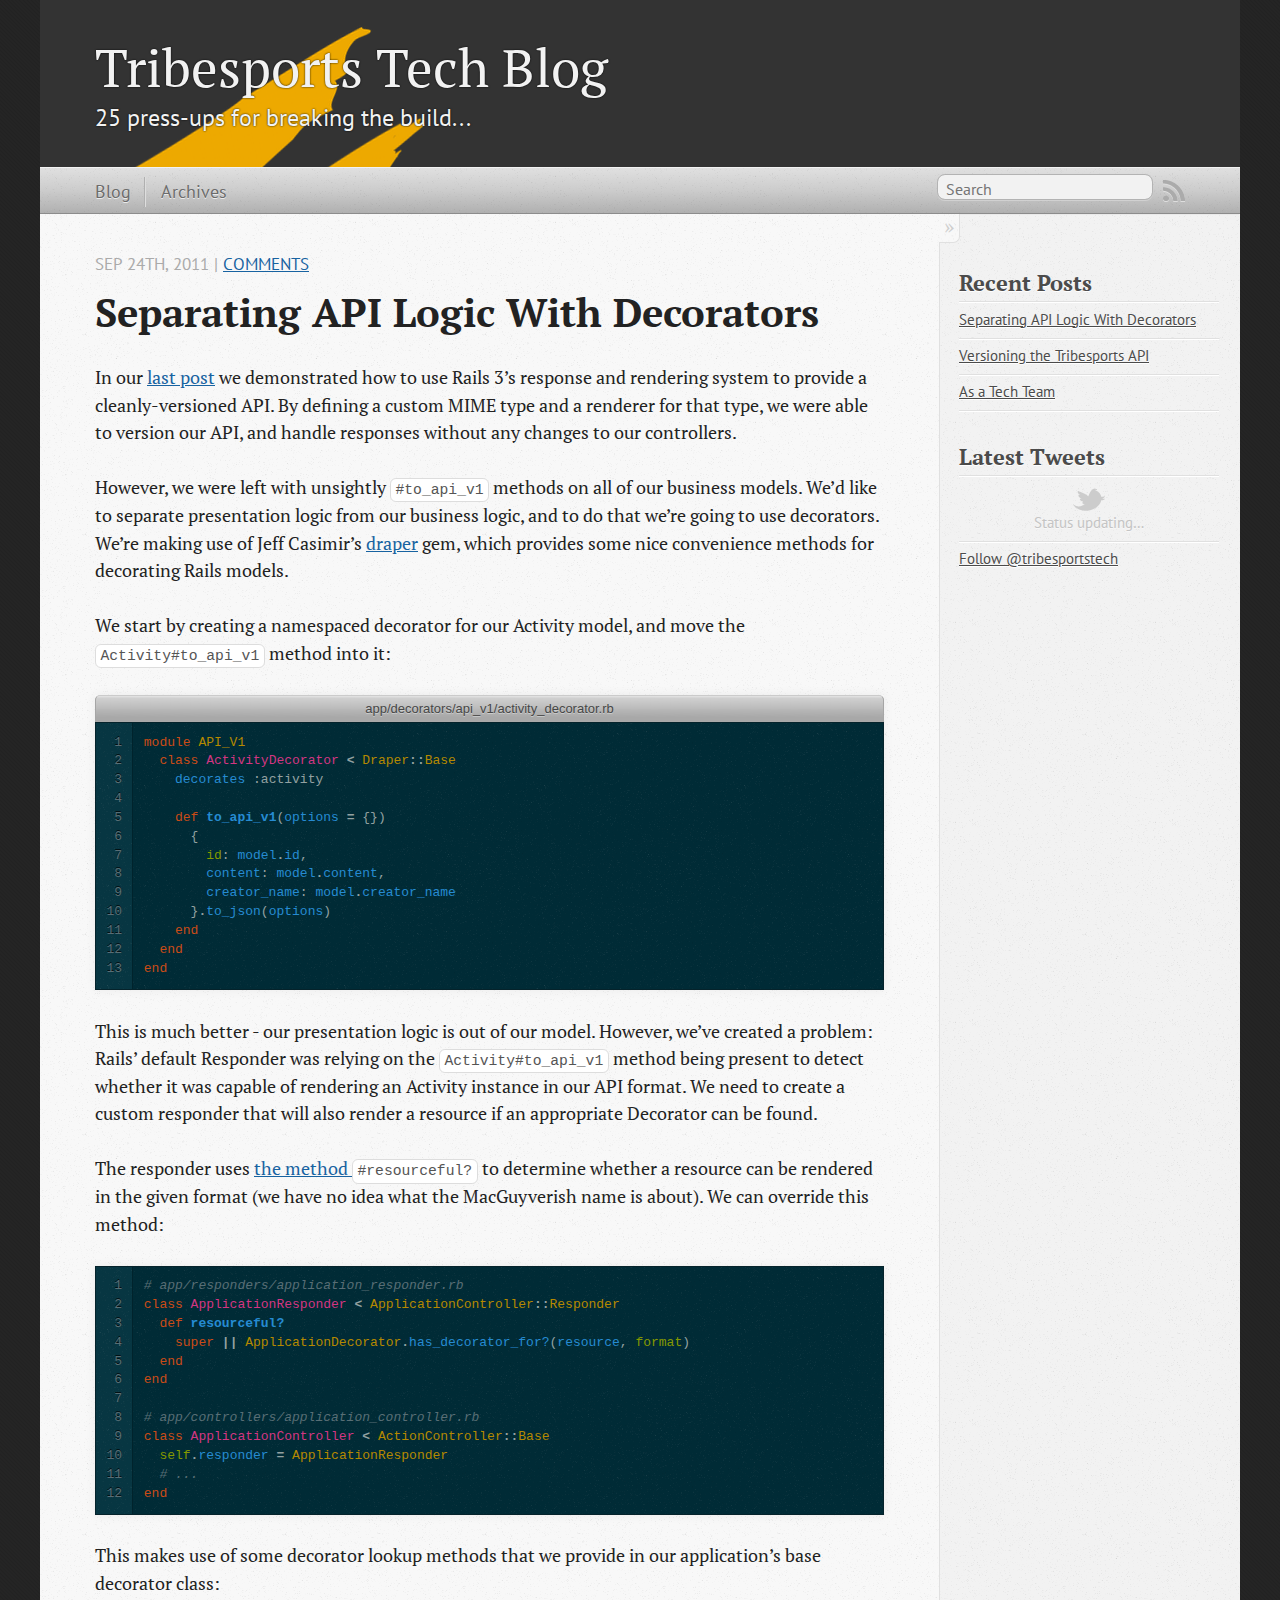
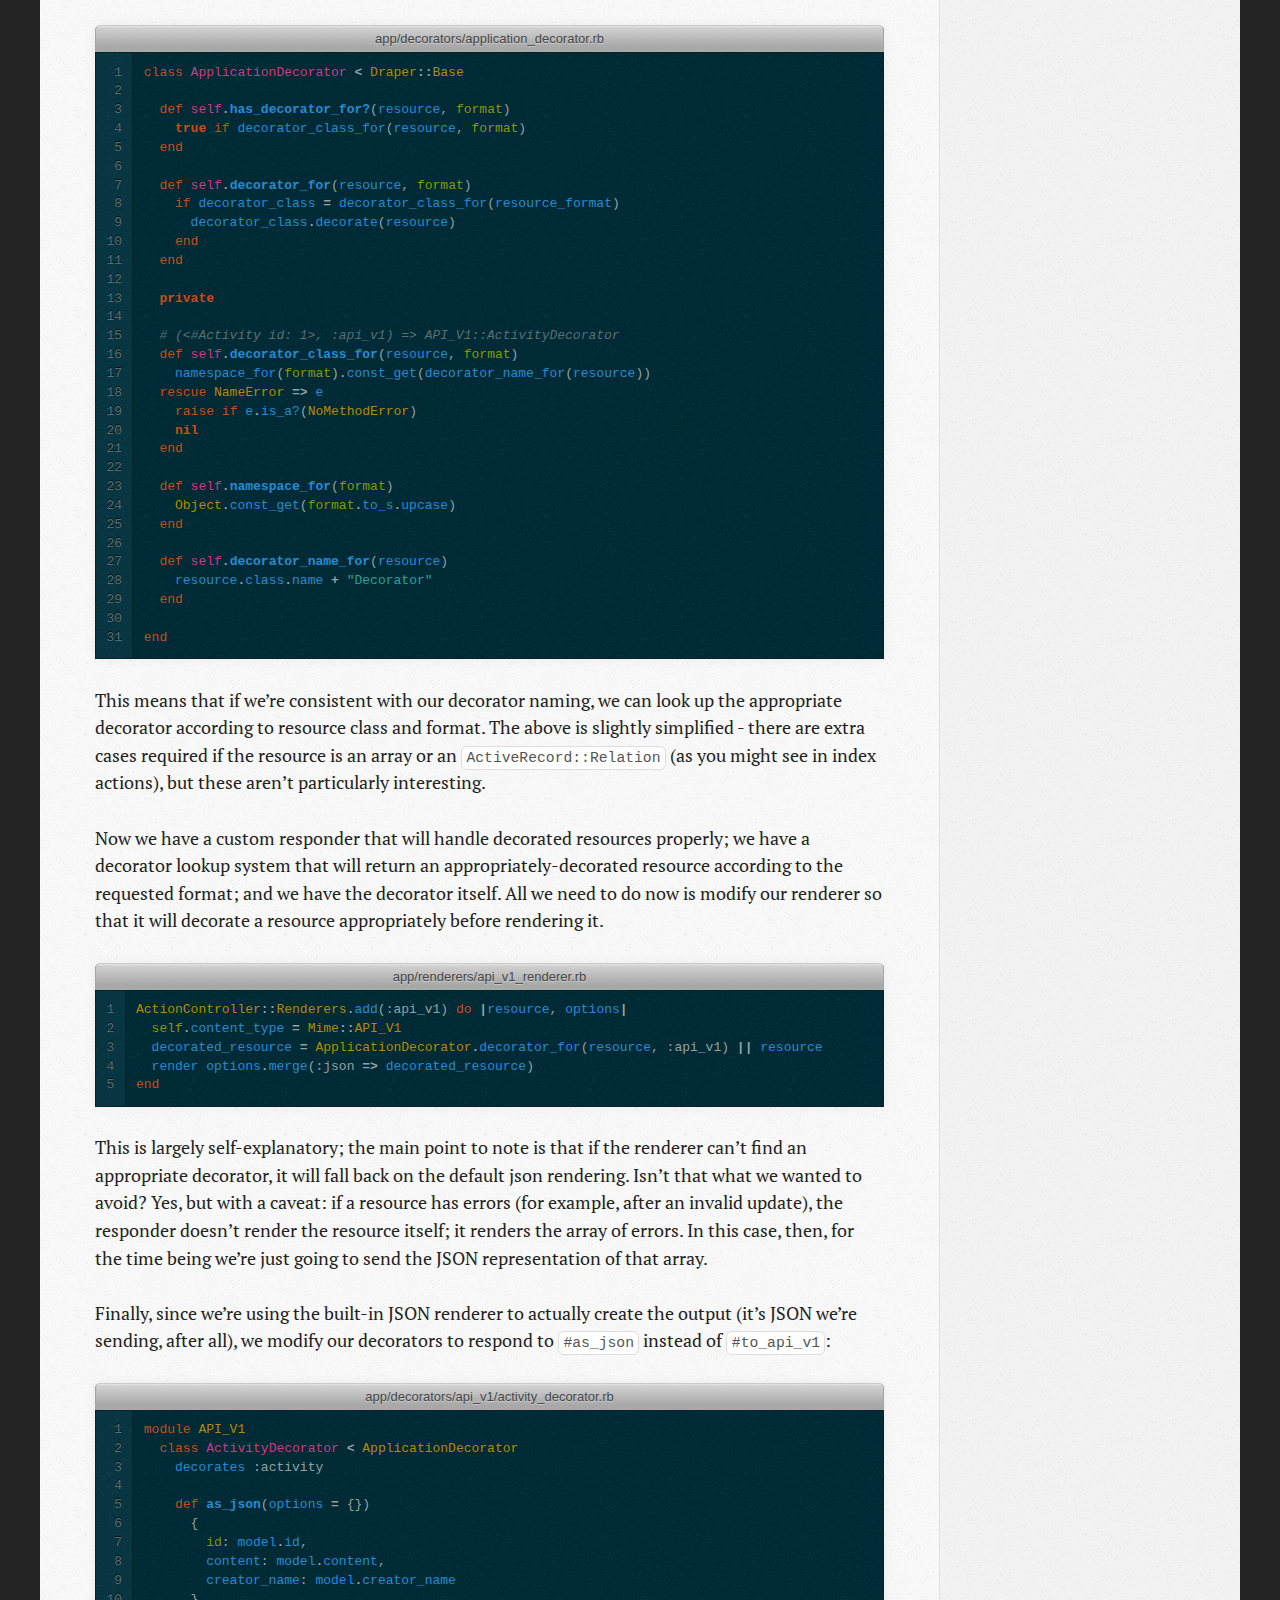
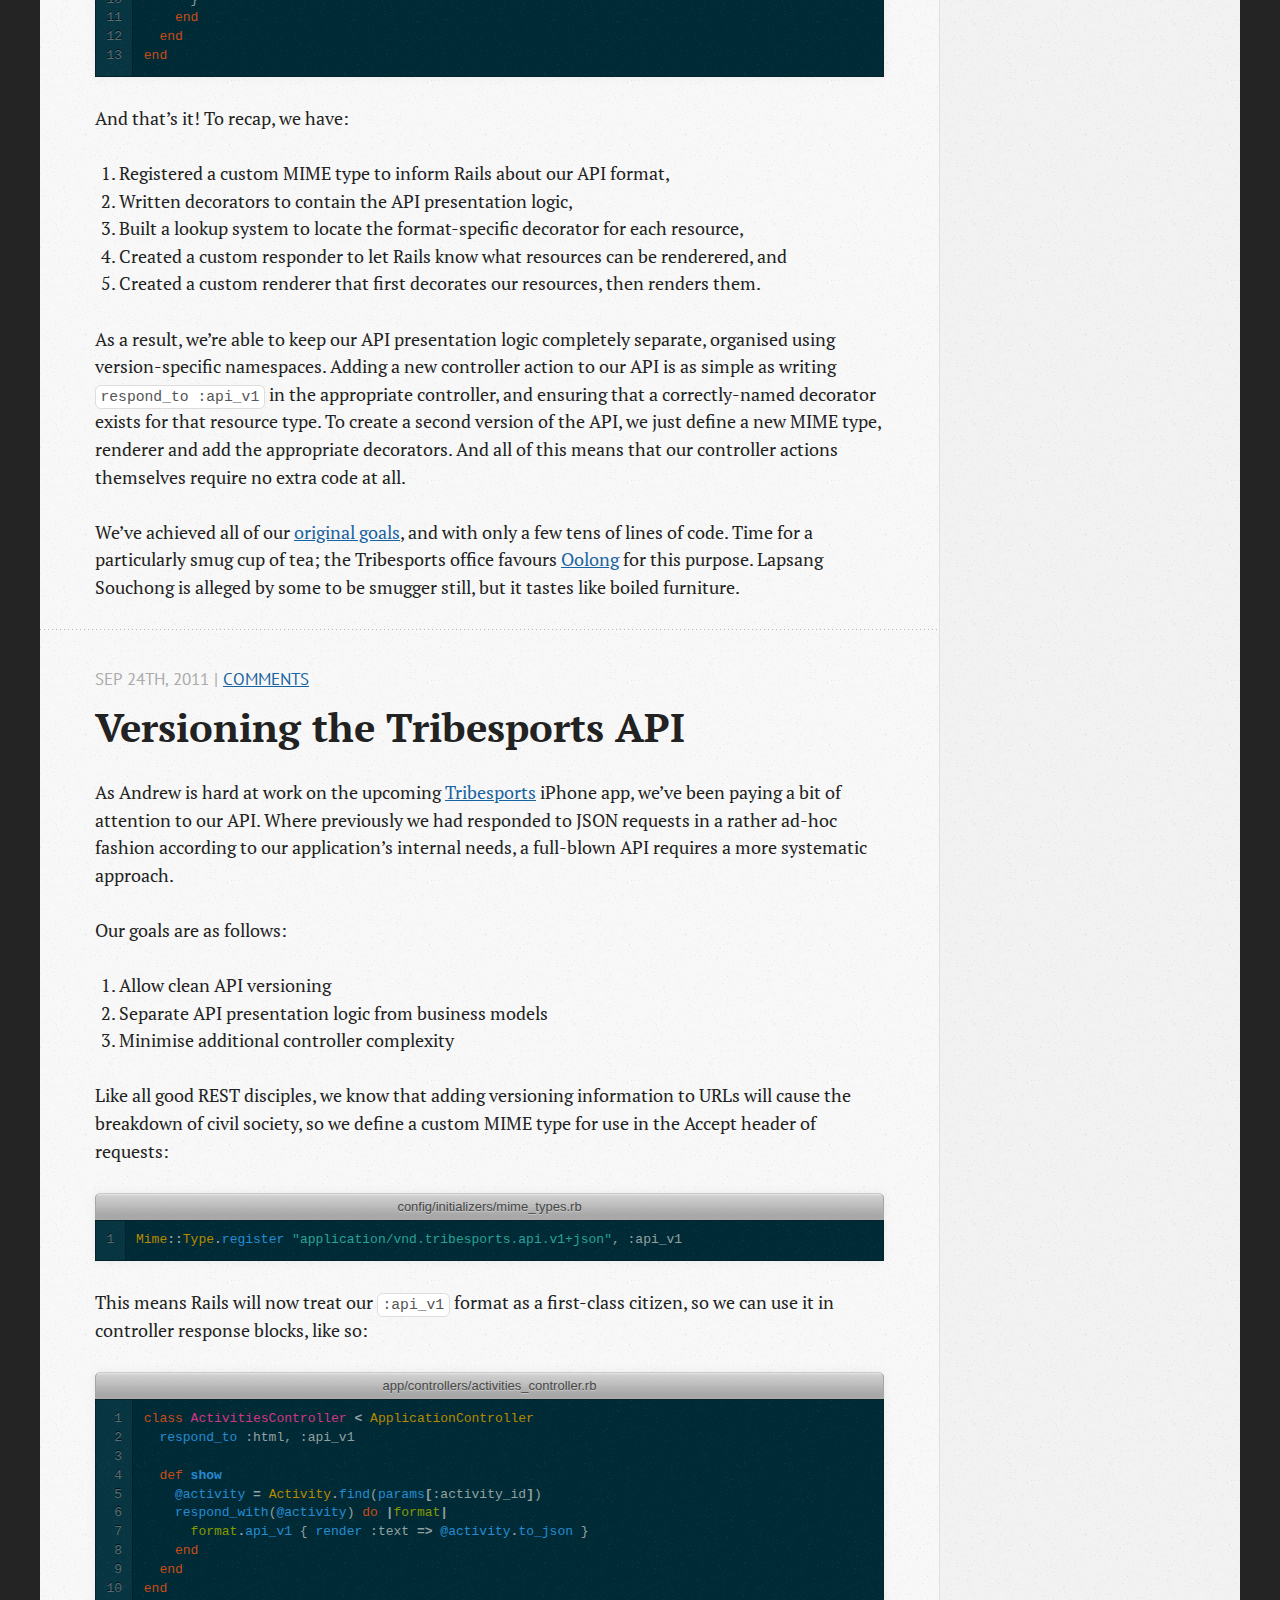
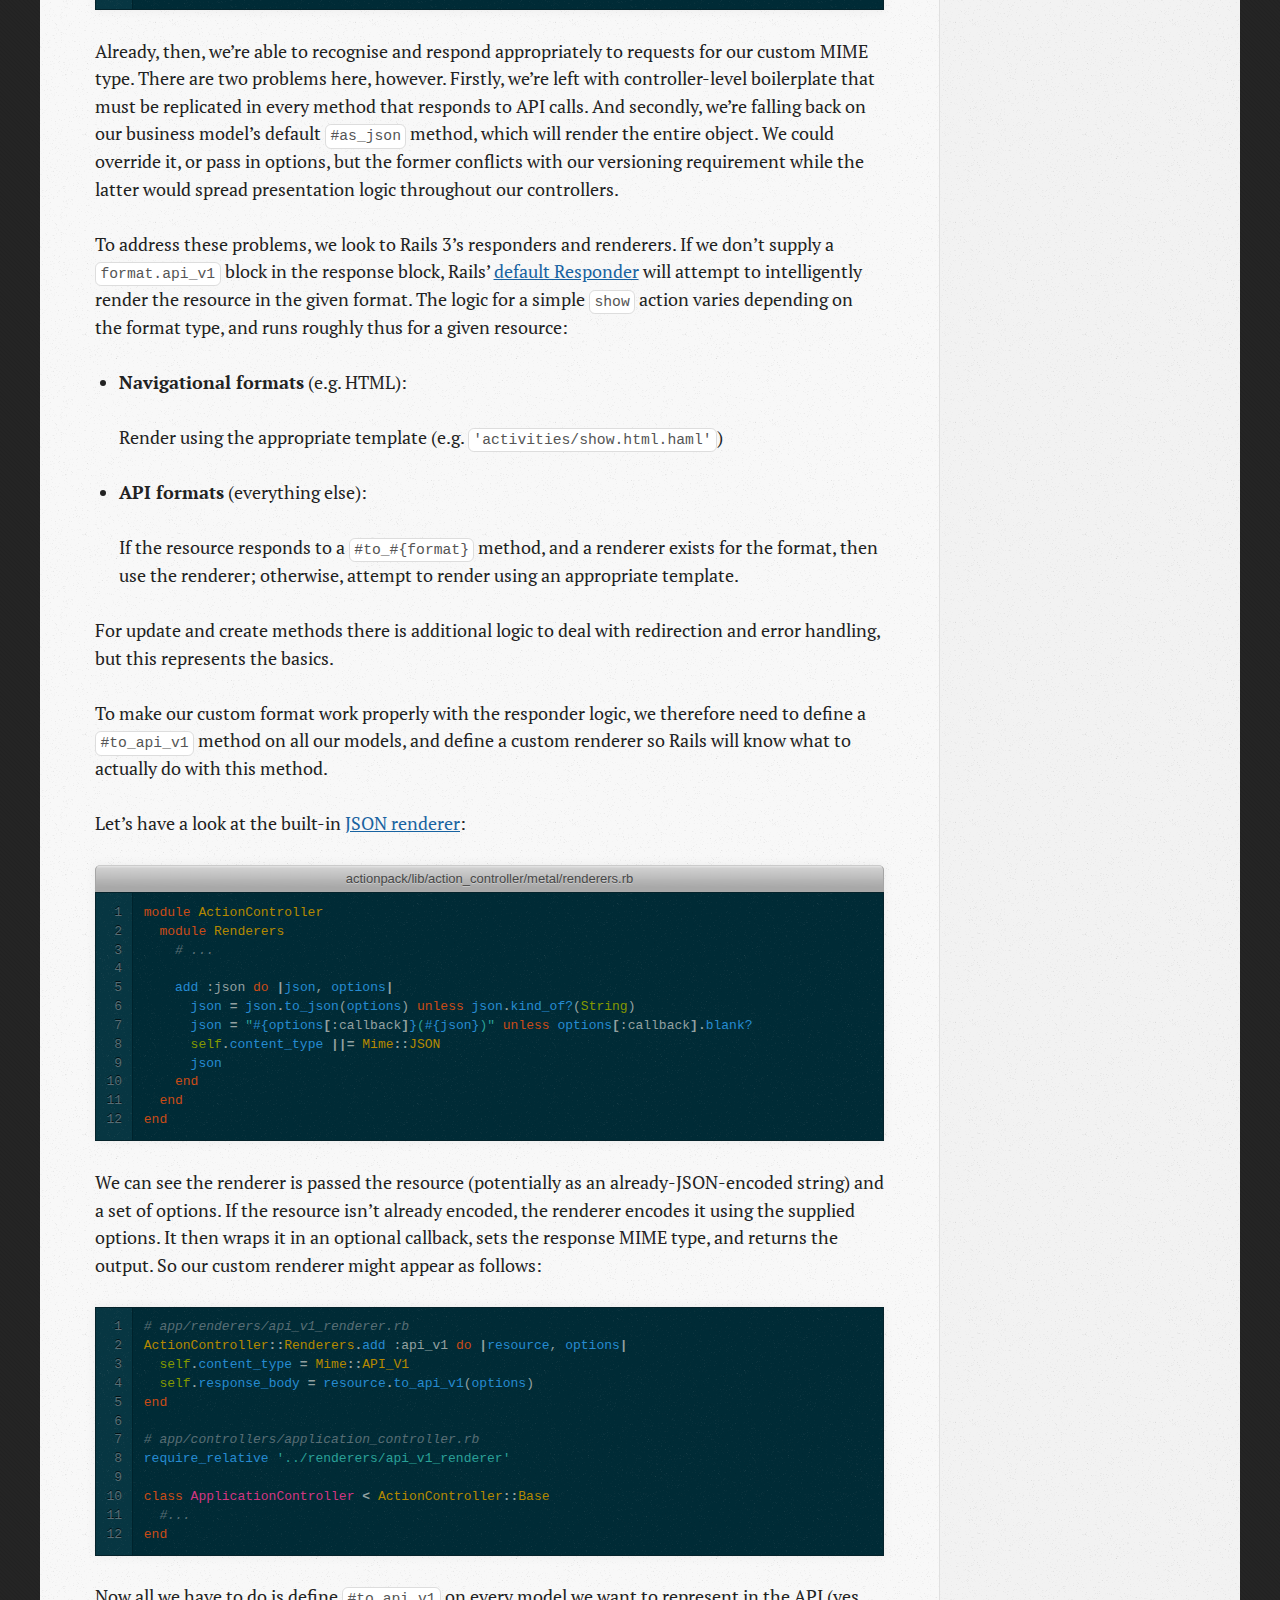
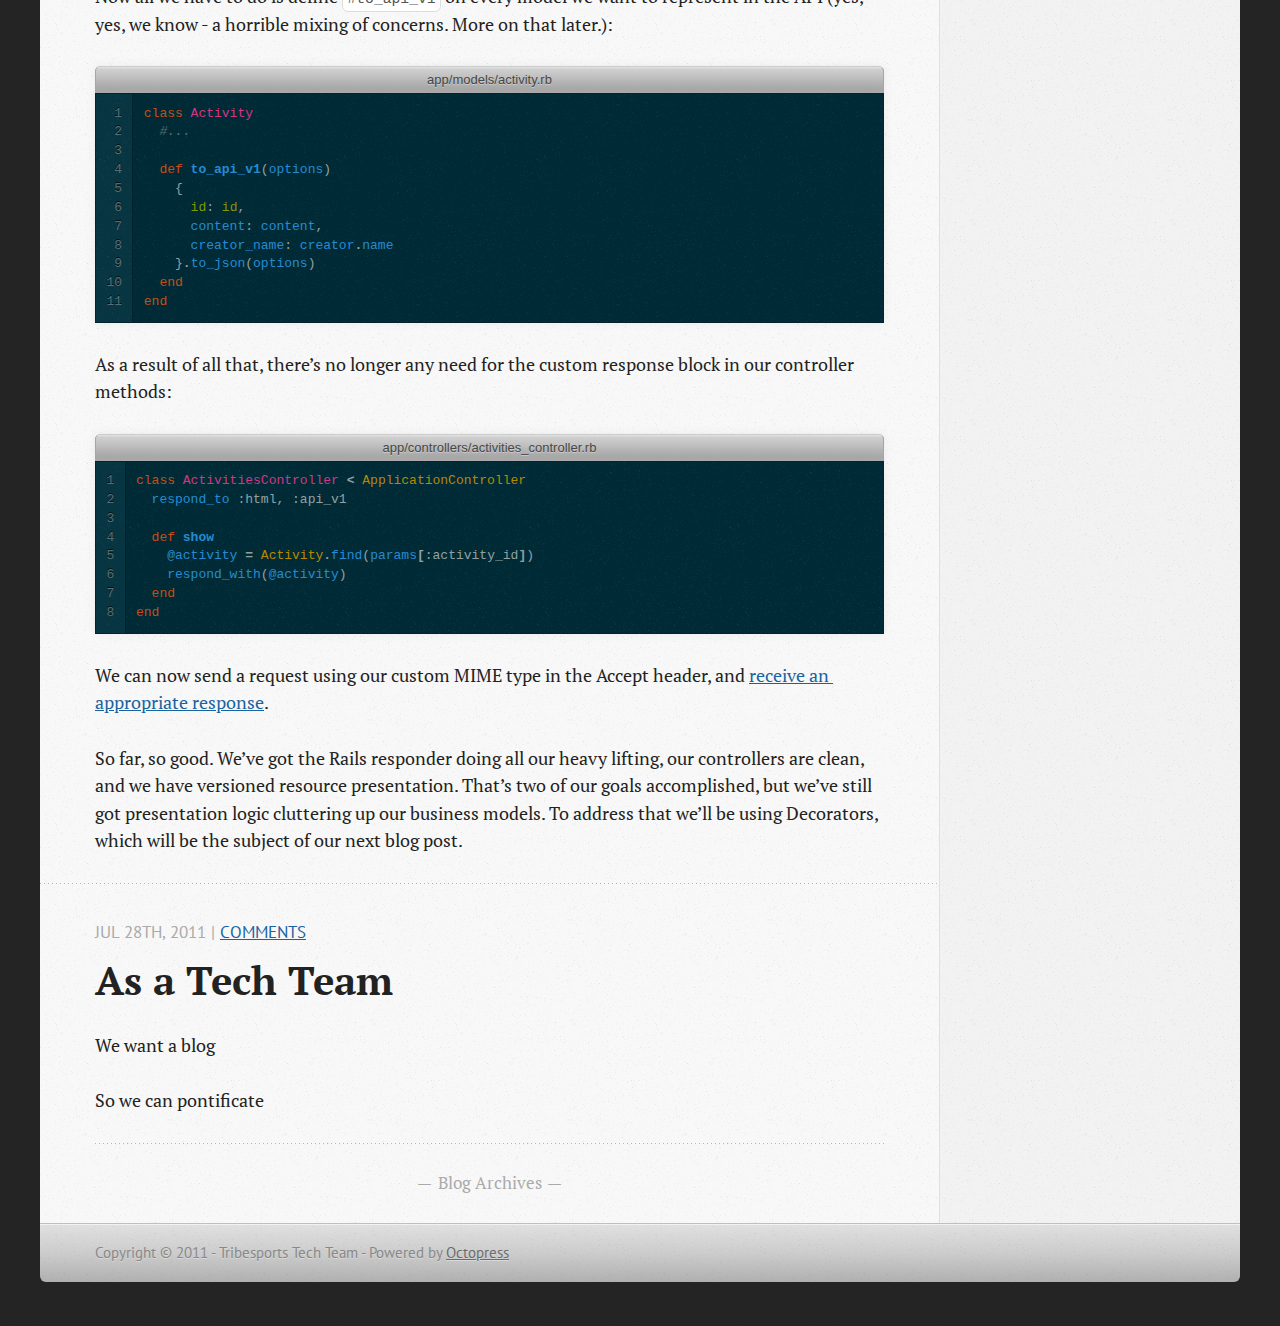
==== index.html @ 3e375a5e "Site updated at 2011-10-07 11:48:53 UTC" ====
<!DOCTYPE html>
<!--[if IEMobile 7 ]><html class="no-js iem7"><![endif]-->
<!--[if lt IE 9]><html class="no-js lte-ie8"><![endif]-->
<!--[if (gt IE 8)|(gt IEMobile 7)|!(IEMobile)|!(IE)]><!--><html class="no-js" lang="en"><!--<![endif]-->
<head>
  <meta charset="utf-8">
  <title>Tribesports Tech Blog</title>
  <meta name="author" content="Tribesports Tech Team">

  
  <meta name="description" content="In our last post we demonstrated how to use Rails 3&#8217;s response and rendering system to provide a cleanly-versioned API. By defining a custom ...">
  

  <!-- http://t.co/dKP3o1e -->
  <meta name="HandheldFriendly" content="True">
  <meta name="MobileOptimized" content="320">
  <meta name="viewport" content="width=device-width, initial-scale=1">

  
  <link rel="canonical" href="http://techblog.tribesports.com/">
  <link href="/favicon.png" rel="icon">
  <link href="/stylesheets/screen.css" media="screen, projection" rel="stylesheet" type="text/css">
  <script src="/javascripts/modernizr-2.0.js"></script>
  <script src="/javascripts/ender.js"></script>
  <script src="/javascripts/octopress.js" type="text/javascript"></script>
  <link href="/atom.xml" rel="alternate" title="Tribesports Tech Blog" type="application/atom+xml">
  <!--Fonts from Google"s Web font directory at http://google.com/webfonts -->
<link href="http://fonts.googleapis.com/css?family=PT+Serif:regular,italic,bold,bolditalic" rel="stylesheet" type="text/css">
<link href="http://fonts.googleapis.com/css?family=PT+Sans:regular,italic,bold,bolditalic" rel="stylesheet" type="text/css">

</head>

<body   >
  <header role="banner"><hgroup>
  <h1><a href="/">Tribesports Tech Blog</a></h1>
  
    <h2>25 press-ups for breaking the build...</h2>
  
</hgroup>

</header>
  <nav role="navigation"><ul class="subscription" data-subscription="rss">
  <li><a href="/atom.xml" rel="subscribe-rss" title="subscribe via RSS">RSS</a></li>
  
</ul>
<form action="http://google.com/search" method="get">
  <fieldset role="search">
    <input type="hidden" name="q" value="site:techblog.tribesports.com" />
    <input class="search" type="text" name="q" results="0" placeholder="Search"/>
  </fieldset>
</form>
<ul class="main-navigation">
  <li><a href="/">Blog</a></li>
  <li><a href="/blog/archives">Archives</a></li>
</ul>

</nav>
  <div id="main">
    <div id="content">
      <div class="blog-index">
  
  
  
    <article>
      
  <header>
    
      <h1 class="entry-title"><a href="/blog/2011/09/24/separating-api-logic-with-decorators">Separating API Logic With Decorators</a></h1>
    
    
      <p class="meta">
        





  



<time datetime="2011-09-24T13:49:00+01:00" pubdate  data-updated="true" >Sep 24<span>th</span>, 2011</time>
        
         | <a href="/blog/2011/09/24/separating-api-logic-with-decorators/#disqus_thread">Comments</a>
        
      </p>
    
  </header>


  <div class="entry-content"><p>In our <a href="/blog/2011/09/24/versioning-the-tribesports-api">last post</a> we demonstrated how to use Rails 3&#8217;s response and rendering system to provide a cleanly-versioned API. By defining a custom MIME type and a renderer for that type, we were able to version our API, and handle responses without any changes to our controllers.</p>

<p>However, we were left with unsightly <code>#to_api_v1</code> methods on all of our business models. We&#8217;d like to separate presentation logic from our business logic, and to do that we&#8217;re going to use decorators. We&#8217;re making use of Jeff Casimir&#8217;s <a href="https://github.com/jcasimir/draper">draper</a> gem, which provides some nice convenience methods for decorating Rails models.</p>

<p>We start by creating a namespaced decorator for our Activity model, and move the <code>Activity#to_api_v1</code> method into it:</p>

<figure class='code'><figcaption><span>app/decorators/api_v1/activity_decorator.rb </span></figcaption>
 <div class="highlight"><table><tr><td class="gutter"><pre class="line-numbers"><span class='line-number'>1</span>
<span class='line-number'>2</span>
<span class='line-number'>3</span>
<span class='line-number'>4</span>
<span class='line-number'>5</span>
<span class='line-number'>6</span>
<span class='line-number'>7</span>
<span class='line-number'>8</span>
<span class='line-number'>9</span>
<span class='line-number'>10</span>
<span class='line-number'>11</span>
<span class='line-number'>12</span>
<span class='line-number'>13</span>
</pre></td><td class='code'><pre><code class='rb'><span class='line'><span class="k">module</span> <span class="nn">API_V1</span>
</span><span class='line'>  <span class="k">class</span> <span class="nc">ActivityDecorator</span> <span class="o">&lt;</span> <span class="no">Draper</span><span class="o">::</span><span class="no">Base</span>
</span><span class='line'>    <span class="n">decorates</span> <span class="ss">:activity</span>
</span><span class='line'>
</span><span class='line'>    <span class="k">def</span> <span class="nf">to_api_v1</span><span class="p">(</span><span class="n">options</span> <span class="o">=</span> <span class="p">{})</span>
</span><span class='line'>      <span class="p">{</span>
</span><span class='line'>        <span class="nb">id</span><span class="p">:</span> <span class="n">model</span><span class="o">.</span><span class="n">id</span><span class="p">,</span>
</span><span class='line'>        <span class="n">content</span><span class="p">:</span> <span class="n">model</span><span class="o">.</span><span class="n">content</span><span class="p">,</span>
</span><span class='line'>        <span class="n">creator_name</span><span class="p">:</span> <span class="n">model</span><span class="o">.</span><span class="n">creator_name</span>
</span><span class='line'>      <span class="p">}</span><span class="o">.</span><span class="n">to_json</span><span class="p">(</span><span class="n">options</span><span class="p">)</span>
</span><span class='line'>    <span class="k">end</span>
</span><span class='line'>  <span class="k">end</span>
</span><span class='line'><span class="k">end</span>
</span></code></pre></td></tr></table></div></figure>


<p>This is much better - our presentation logic is out of our model. However, we&#8217;ve created a problem: Rails&#8217; default Responder was relying on the <code>Activity#to_api_v1</code> method being present to detect whether it was capable of rendering an Activity instance in our API format. We need to create a custom responder that will also render a resource if an appropriate Decorator can be found.</p>

<p>The responder uses <a href="https://github.com/rails/rails/blob/v3.0.10/actionpack/lib/action_controller/metal/responder.rb#L173">the method <code>#resourceful?</code></a> to determine whether a resource can be rendered in the given format (we have no idea what the MacGuyverish name is about). We can override this method:</p>

<figure class='code'> <div class="highlight"><table><tr><td class="gutter"><pre class="line-numbers"><span class='line-number'>1</span>
<span class='line-number'>2</span>
<span class='line-number'>3</span>
<span class='line-number'>4</span>
<span class='line-number'>5</span>
<span class='line-number'>6</span>
<span class='line-number'>7</span>
<span class='line-number'>8</span>
<span class='line-number'>9</span>
<span class='line-number'>10</span>
<span class='line-number'>11</span>
<span class='line-number'>12</span>
</pre></td><td class='code'><pre><code class='ruby'><span class='line'><span class="c1"># app/responders/application_responder.rb</span>
</span><span class='line'><span class="k">class</span> <span class="nc">ApplicationResponder</span> <span class="o">&lt;</span> <span class="no">ApplicationController</span><span class="o">::</span><span class="no">Responder</span>
</span><span class='line'>  <span class="k">def</span> <span class="nf">resourceful?</span>
</span><span class='line'>    <span class="k">super</span> <span class="o">||</span> <span class="no">ApplicationDecorator</span><span class="o">.</span><span class="n">has_decorator_for?</span><span class="p">(</span><span class="n">resource</span><span class="p">,</span> <span class="nb">format</span><span class="p">)</span>
</span><span class='line'>  <span class="k">end</span>
</span><span class='line'><span class="k">end</span>
</span><span class='line'>
</span><span class='line'><span class="c1"># app/controllers/application_controller.rb</span>
</span><span class='line'><span class="k">class</span> <span class="nc">ApplicationController</span> <span class="o">&lt;</span> <span class="no">ActionController</span><span class="o">::</span><span class="no">Base</span>
</span><span class='line'>  <span class="nb">self</span><span class="o">.</span><span class="n">responder</span> <span class="o">=</span> <span class="no">ApplicationResponder</span>
</span><span class='line'>  <span class="c1"># ...</span>
</span><span class='line'><span class="k">end</span>
</span></code></pre></td></tr></table></div></figure>


<p>This makes use of some decorator lookup methods that we provide in our application&#8217;s base decorator class:</p>

<figure class='code'><figcaption><span>app/decorators/application_decorator.rb </span></figcaption>
 <div class="highlight"><table><tr><td class="gutter"><pre class="line-numbers"><span class='line-number'>1</span>
<span class='line-number'>2</span>
<span class='line-number'>3</span>
<span class='line-number'>4</span>
<span class='line-number'>5</span>
<span class='line-number'>6</span>
<span class='line-number'>7</span>
<span class='line-number'>8</span>
<span class='line-number'>9</span>
<span class='line-number'>10</span>
<span class='line-number'>11</span>
<span class='line-number'>12</span>
<span class='line-number'>13</span>
<span class='line-number'>14</span>
<span class='line-number'>15</span>
<span class='line-number'>16</span>
<span class='line-number'>17</span>
<span class='line-number'>18</span>
<span class='line-number'>19</span>
<span class='line-number'>20</span>
<span class='line-number'>21</span>
<span class='line-number'>22</span>
<span class='line-number'>23</span>
<span class='line-number'>24</span>
<span class='line-number'>25</span>
<span class='line-number'>26</span>
<span class='line-number'>27</span>
<span class='line-number'>28</span>
<span class='line-number'>29</span>
<span class='line-number'>30</span>
<span class='line-number'>31</span>
</pre></td><td class='code'><pre><code class='rb'><span class='line'><span class="k">class</span> <span class="nc">ApplicationDecorator</span> <span class="o">&lt;</span> <span class="no">Draper</span><span class="o">::</span><span class="no">Base</span>
</span><span class='line'>
</span><span class='line'>  <span class="k">def</span> <span class="nc">self</span><span class="o">.</span><span class="nf">has_decorator_for?</span><span class="p">(</span><span class="n">resource</span><span class="p">,</span> <span class="nb">format</span><span class="p">)</span>
</span><span class='line'>    <span class="kp">true</span> <span class="k">if</span> <span class="n">decorator_class_for</span><span class="p">(</span><span class="n">resource</span><span class="p">,</span> <span class="nb">format</span><span class="p">)</span>
</span><span class='line'>  <span class="k">end</span>
</span><span class='line'>
</span><span class='line'>  <span class="k">def</span> <span class="nc">self</span><span class="o">.</span><span class="nf">decorator_for</span><span class="p">(</span><span class="n">resource</span><span class="p">,</span> <span class="nb">format</span><span class="p">)</span>
</span><span class='line'>    <span class="k">if</span> <span class="n">decorator_class</span> <span class="o">=</span> <span class="n">decorator_class_for</span><span class="p">(</span><span class="n">resource_format</span><span class="p">)</span>
</span><span class='line'>      <span class="n">decorator_class</span><span class="o">.</span><span class="n">decorate</span><span class="p">(</span><span class="n">resource</span><span class="p">)</span>
</span><span class='line'>    <span class="k">end</span>
</span><span class='line'>  <span class="k">end</span>
</span><span class='line'>
</span><span class='line'>  <span class="kp">private</span>
</span><span class='line'>
</span><span class='line'>  <span class="c1"># (&lt;#Activity id: 1&gt;, :api_v1) =&gt; API_V1::ActivityDecorator</span>
</span><span class='line'>  <span class="k">def</span> <span class="nc">self</span><span class="o">.</span><span class="nf">decorator_class_for</span><span class="p">(</span><span class="n">resource</span><span class="p">,</span> <span class="nb">format</span><span class="p">)</span>
</span><span class='line'>    <span class="n">namespace_for</span><span class="p">(</span><span class="nb">format</span><span class="p">)</span><span class="o">.</span><span class="n">const_get</span><span class="p">(</span><span class="n">decorator_name_for</span><span class="p">(</span><span class="n">resource</span><span class="p">))</span>
</span><span class='line'>  <span class="k">rescue</span> <span class="no">NameError</span> <span class="o">=&gt;</span> <span class="n">e</span>
</span><span class='line'>    <span class="k">raise</span> <span class="k">if</span> <span class="n">e</span><span class="o">.</span><span class="n">is_a?</span><span class="p">(</span><span class="no">NoMethodError</span><span class="p">)</span>
</span><span class='line'>    <span class="kp">nil</span>
</span><span class='line'>  <span class="k">end</span>
</span><span class='line'>
</span><span class='line'>  <span class="k">def</span> <span class="nc">self</span><span class="o">.</span><span class="nf">namespace_for</span><span class="p">(</span><span class="nb">format</span><span class="p">)</span>
</span><span class='line'>    <span class="no">Object</span><span class="o">.</span><span class="n">const_get</span><span class="p">(</span><span class="nb">format</span><span class="o">.</span><span class="n">to_s</span><span class="o">.</span><span class="n">upcase</span><span class="p">)</span>
</span><span class='line'>  <span class="k">end</span>
</span><span class='line'>
</span><span class='line'>  <span class="k">def</span> <span class="nc">self</span><span class="o">.</span><span class="nf">decorator_name_for</span><span class="p">(</span><span class="n">resource</span><span class="p">)</span>
</span><span class='line'>    <span class="n">resource</span><span class="o">.</span><span class="n">class</span><span class="o">.</span><span class="n">name</span> <span class="o">+</span> <span class="s2">&quot;Decorator&quot;</span>
</span><span class='line'>  <span class="k">end</span>
</span><span class='line'>
</span><span class='line'><span class="k">end</span>
</span></code></pre></td></tr></table></div></figure>


<p>This means that if we&#8217;re consistent with our decorator naming, we can look up the appropriate decorator according to resource class and format. The above is slightly simplified - there are extra cases required if the resource is an array or an <code>ActiveRecord::Relation</code> (as you might see in index actions), but these aren&#8217;t particularly interesting.</p>

<p>Now we have a custom responder that will handle decorated resources properly; we have a decorator lookup system that will return an appropriately-decorated resource according to the requested format; and we have the decorator itself. All we need to do now is modify our renderer so that it will decorate a resource appropriately before rendering it.</p>

<figure class='code'><figcaption><span>app/renderers/api_v1_renderer.rb </span></figcaption>
 <div class="highlight"><table><tr><td class="gutter"><pre class="line-numbers"><span class='line-number'>1</span>
<span class='line-number'>2</span>
<span class='line-number'>3</span>
<span class='line-number'>4</span>
<span class='line-number'>5</span>
</pre></td><td class='code'><pre><code class='rb'><span class='line'><span class="no">ActionController</span><span class="o">::</span><span class="no">Renderers</span><span class="o">.</span><span class="n">add</span><span class="p">(</span><span class="ss">:api_v1</span><span class="p">)</span> <span class="k">do</span> <span class="o">|</span><span class="n">resource</span><span class="p">,</span> <span class="n">options</span><span class="o">|</span>
</span><span class='line'>  <span class="nb">self</span><span class="o">.</span><span class="n">content_type</span> <span class="o">=</span> <span class="no">Mime</span><span class="o">::</span><span class="no">API_V1</span>
</span><span class='line'>  <span class="n">decorated_resource</span> <span class="o">=</span> <span class="no">ApplicationDecorator</span><span class="o">.</span><span class="n">decorator_for</span><span class="p">(</span><span class="n">resource</span><span class="p">,</span> <span class="ss">:api_v1</span><span class="p">)</span> <span class="o">||</span> <span class="n">resource</span>
</span><span class='line'>  <span class="n">render</span> <span class="n">options</span><span class="o">.</span><span class="n">merge</span><span class="p">(</span><span class="ss">:json</span> <span class="o">=&gt;</span> <span class="n">decorated_resource</span><span class="p">)</span>
</span><span class='line'><span class="k">end</span>
</span></code></pre></td></tr></table></div></figure>


<p>This is largely self-explanatory; the main point to note is that if the renderer can&#8217;t find an appropriate decorator, it will fall back on the default json rendering. Isn&#8217;t that what we wanted to avoid? Yes, but with a caveat: if a resource has errors (for example, after an invalid update), the responder doesn&#8217;t render the resource itself; it renders the array of errors. In this case, then, for the time being we&#8217;re just going to send the JSON representation of that array.</p>

<p>Finally, since we&#8217;re using the built-in JSON renderer to actually create the output (it&#8217;s JSON we&#8217;re sending, after all), we modify our decorators to respond to <code>#as_json</code> instead of <code>#to_api_v1</code>:</p>

<figure class='code'><figcaption><span>app/decorators/api_v1/activity_decorator.rb </span></figcaption>
 <div class="highlight"><table><tr><td class="gutter"><pre class="line-numbers"><span class='line-number'>1</span>
<span class='line-number'>2</span>
<span class='line-number'>3</span>
<span class='line-number'>4</span>
<span class='line-number'>5</span>
<span class='line-number'>6</span>
<span class='line-number'>7</span>
<span class='line-number'>8</span>
<span class='line-number'>9</span>
<span class='line-number'>10</span>
<span class='line-number'>11</span>
<span class='line-number'>12</span>
<span class='line-number'>13</span>
</pre></td><td class='code'><pre><code class='rb'><span class='line'><span class="k">module</span> <span class="nn">API_V1</span>
</span><span class='line'>  <span class="k">class</span> <span class="nc">ActivityDecorator</span> <span class="o">&lt;</span> <span class="no">ApplicationDecorator</span>
</span><span class='line'>    <span class="n">decorates</span> <span class="ss">:activity</span>
</span><span class='line'>
</span><span class='line'>    <span class="k">def</span> <span class="nf">as_json</span><span class="p">(</span><span class="n">options</span> <span class="o">=</span> <span class="p">{})</span>
</span><span class='line'>      <span class="p">{</span>
</span><span class='line'>        <span class="nb">id</span><span class="p">:</span> <span class="n">model</span><span class="o">.</span><span class="n">id</span><span class="p">,</span>
</span><span class='line'>        <span class="n">content</span><span class="p">:</span> <span class="n">model</span><span class="o">.</span><span class="n">content</span><span class="p">,</span>
</span><span class='line'>        <span class="n">creator_name</span><span class="p">:</span> <span class="n">model</span><span class="o">.</span><span class="n">creator_name</span>
</span><span class='line'>      <span class="p">}</span>
</span><span class='line'>    <span class="k">end</span>
</span><span class='line'>  <span class="k">end</span>
</span><span class='line'><span class="k">end</span>
</span></code></pre></td></tr></table></div></figure>


<p>And that&#8217;s it! To recap, we have:</p>

<ol>
<li>Registered a custom MIME type to inform Rails about our API format,</li>
<li>Written decorators to contain the API presentation logic,</li>
<li>Built a lookup system to locate the format-specific decorator for each resource,</li>
<li>Created a custom responder to let Rails know what resources can be renderered, and</li>
<li>Created a custom renderer that first decorates our resources, then renders them.</li>
</ol>


<p>As a result, we&#8217;re able to keep our API presentation logic completely separate, organised using version-specific namespaces. Adding a new controller action to our API is as simple as writing <code>respond_to :api_v1</code> in the appropriate controller, and ensuring that a correctly-named decorator exists for that resource type. To create a second version of the API, we just define a new MIME type, renderer and add the appropriate decorators. And all of this means that our controller actions themselves require no extra code at all.</p>

<p>We&#8217;ve achieved all of our <a href="/blog/2011/09/24/versioning-the-tribesports-api">original goals</a>, and with only a few tens of lines of code. Time for a particularly smug cup of tea; the Tribesports office favours <a href="http://en.wikipedia.org/wiki/Oolong_%28rabbit%29">Oolong</a> for this purpose. Lapsang Souchong is alleged by some to be smugger still, but it tastes like boiled furniture.</p>
</div>
  
  


    </article>
  
  
    <article>
      
  <header>
    
      <h1 class="entry-title"><a href="/blog/2011/09/24/versioning-the-tribesports-api">Versioning the Tribesports API</a></h1>
    
    
      <p class="meta">
        





  



<time datetime="2011-09-24T09:44:00+01:00" pubdate  data-updated="true" >Sep 24<span>th</span>, 2011</time>
        
         | <a href="/blog/2011/09/24/versioning-the-tribesports-api/#disqus_thread">Comments</a>
        
      </p>
    
  </header>


  <div class="entry-content"><p>As Andrew is hard at work on the upcoming <a href="http://tribesports.com">Tribesports</a> iPhone app, we&#8217;ve been paying a bit of attention to our API. Where previously we had responded to JSON requests in a rather ad-hoc fashion according to our application&#8217;s internal needs, a full-blown API requires a more systematic approach.</p>

<p>Our goals are as follows:</p>

<ol>
<li>Allow clean API versioning</li>
<li>Separate API presentation logic from business models</li>
<li>Minimise additional controller complexity</li>
</ol>


<p>Like all good REST disciples, we know that adding versioning information to URLs will cause the breakdown of civil society, so we define a custom MIME type for use in the Accept header of requests:</p>

<figure class='code'><figcaption><span>config/initializers/mime_types.rb </span></figcaption>
 <div class="highlight"><table><tr><td class="gutter"><pre class="line-numbers"><span class='line-number'>1</span>
</pre></td><td class='code'><pre><code class='rb'><span class='line'><span class="no">Mime</span><span class="o">::</span><span class="no">Type</span><span class="o">.</span><span class="n">register</span> <span class="s2">&quot;application/vnd.tribesports.api.v1+json&quot;</span><span class="p">,</span> <span class="ss">:api_v1</span>
</span></code></pre></td></tr></table></div></figure>


<p>This means Rails will now treat our <code>:api_v1</code> format as a first-class citizen, so we can use it in controller response blocks, like so:</p>

<figure class='code'><figcaption><span>app/controllers/activities_controller.rb </span></figcaption>
 <div class="highlight"><table><tr><td class="gutter"><pre class="line-numbers"><span class='line-number'>1</span>
<span class='line-number'>2</span>
<span class='line-number'>3</span>
<span class='line-number'>4</span>
<span class='line-number'>5</span>
<span class='line-number'>6</span>
<span class='line-number'>7</span>
<span class='line-number'>8</span>
<span class='line-number'>9</span>
<span class='line-number'>10</span>
</pre></td><td class='code'><pre><code class='rb'><span class='line'><span class="k">class</span> <span class="nc">ActivitiesController</span> <span class="o">&lt;</span> <span class="no">ApplicationController</span>
</span><span class='line'>  <span class="n">respond_to</span> <span class="ss">:html</span><span class="p">,</span> <span class="ss">:api_v1</span>
</span><span class='line'>
</span><span class='line'>  <span class="k">def</span> <span class="nf">show</span>
</span><span class='line'>    <span class="vi">@activity</span> <span class="o">=</span> <span class="no">Activity</span><span class="o">.</span><span class="n">find</span><span class="p">(</span><span class="n">params</span><span class="o">[</span><span class="ss">:activity_id</span><span class="o">]</span><span class="p">)</span>
</span><span class='line'>    <span class="n">respond_with</span><span class="p">(</span><span class="vi">@activity</span><span class="p">)</span> <span class="k">do</span> <span class="o">|</span><span class="nb">format</span><span class="o">|</span>
</span><span class='line'>      <span class="nb">format</span><span class="o">.</span><span class="n">api_v1</span> <span class="p">{</span> <span class="n">render</span> <span class="ss">:text</span> <span class="o">=&gt;</span> <span class="vi">@activity</span><span class="o">.</span><span class="n">to_json</span> <span class="p">}</span>
</span><span class='line'>    <span class="k">end</span>
</span><span class='line'>  <span class="k">end</span>
</span><span class='line'><span class="k">end</span>
</span></code></pre></td></tr></table></div></figure>


<p>Already, then, we&#8217;re able to recognise and respond appropriately to requests for our custom MIME type. There are two problems here, however. Firstly, we&#8217;re left with controller-level boilerplate that must be replicated in every method that responds to API calls. And secondly, we&#8217;re falling back on our business model&#8217;s default <code>#as_json</code> method, which will render the entire object. We could override it, or pass in options, but the former conflicts with our versioning requirement while the latter would spread presentation logic throughout our controllers.</p>

<p>To address these problems, we look to Rails 3&#8217;s responders and renderers. If we don&#8217;t supply a <code>format.api_v1</code> block in the response block, Rails&#8217; <a href="https://github.com/rails/rails/blob/master/actionpack/lib/action_controller/metal/responder.rb">default Responder</a> will attempt to intelligently render the resource in the given format. The logic for a simple <code>show</code> action varies depending on the format type, and runs roughly thus for a given resource:</p>

<ul>
<li><p><strong>Navigational formats</strong> (e.g. HTML):</p>

<p>Render using the appropriate template (e.g. <code>'activities/show.html.haml'</code>)</p></li>
<li><p><strong>API formats</strong> (everything else):</p>

<p>If the resource responds to a <code>#to_#{format}</code> method, and a renderer exists for the format, then use the renderer; otherwise, attempt to render using an appropriate template.</p></li>
</ul>


<p>For update and create methods there is additional logic to deal with redirection and error handling, but this represents the basics.</p>

<p>To make our custom format work properly with the responder logic, we therefore need to define a <code>#to_api_v1</code> method on all our models, and define a custom renderer so Rails will know what to actually do with this method.</p>

<p>Let&#8217;s have a look at the built-in <a href="https://github.com/rails/rails/blob/v3.0.10/actionpack/lib/action_controller/metal/renderers.rb#L73">JSON renderer</a>:</p>

<figure class='code'><figcaption><span>actionpack/lib/action_controller/metal/renderers.rb </span></figcaption>
 <div class="highlight"><table><tr><td class="gutter"><pre class="line-numbers"><span class='line-number'>1</span>
<span class='line-number'>2</span>
<span class='line-number'>3</span>
<span class='line-number'>4</span>
<span class='line-number'>5</span>
<span class='line-number'>6</span>
<span class='line-number'>7</span>
<span class='line-number'>8</span>
<span class='line-number'>9</span>
<span class='line-number'>10</span>
<span class='line-number'>11</span>
<span class='line-number'>12</span>
</pre></td><td class='code'><pre><code class='rb'><span class='line'><span class="k">module</span> <span class="nn">ActionController</span>
</span><span class='line'>  <span class="k">module</span> <span class="nn">Renderers</span>
</span><span class='line'>    <span class="c1"># ...</span>
</span><span class='line'>
</span><span class='line'>    <span class="n">add</span> <span class="ss">:json</span> <span class="k">do</span> <span class="o">|</span><span class="n">json</span><span class="p">,</span> <span class="n">options</span><span class="o">|</span>
</span><span class='line'>      <span class="n">json</span> <span class="o">=</span> <span class="n">json</span><span class="o">.</span><span class="n">to_json</span><span class="p">(</span><span class="n">options</span><span class="p">)</span> <span class="k">unless</span> <span class="n">json</span><span class="o">.</span><span class="n">kind_of?</span><span class="p">(</span><span class="nb">String</span><span class="p">)</span>
</span><span class='line'>      <span class="n">json</span> <span class="o">=</span> <span class="s2">&quot;</span><span class="si">#{</span><span class="n">options</span><span class="o">[</span><span class="ss">:callback</span><span class="o">]</span><span class="si">}</span><span class="s2">(</span><span class="si">#{</span><span class="n">json</span><span class="si">}</span><span class="s2">)&quot;</span> <span class="k">unless</span> <span class="n">options</span><span class="o">[</span><span class="ss">:callback</span><span class="o">].</span><span class="n">blank?</span>
</span><span class='line'>      <span class="nb">self</span><span class="o">.</span><span class="n">content_type</span> <span class="o">||=</span> <span class="no">Mime</span><span class="o">::</span><span class="no">JSON</span>
</span><span class='line'>      <span class="n">json</span>
</span><span class='line'>    <span class="k">end</span>
</span><span class='line'>  <span class="k">end</span>
</span><span class='line'><span class="k">end</span>
</span></code></pre></td></tr></table></div></figure>


<p>We can see the renderer is passed the resource (potentially as an already-JSON-encoded string) and a set of options. If the resource isn&#8217;t already encoded, the renderer encodes it using the supplied options. It then wraps it in an optional callback, sets the response MIME type, and returns the output. So our custom renderer might appear as follows:</p>

<figure class='code'> <div class="highlight"><table><tr><td class="gutter"><pre class="line-numbers"><span class='line-number'>1</span>
<span class='line-number'>2</span>
<span class='line-number'>3</span>
<span class='line-number'>4</span>
<span class='line-number'>5</span>
<span class='line-number'>6</span>
<span class='line-number'>7</span>
<span class='line-number'>8</span>
<span class='line-number'>9</span>
<span class='line-number'>10</span>
<span class='line-number'>11</span>
<span class='line-number'>12</span>
</pre></td><td class='code'><pre><code class='ruby'><span class='line'><span class="c1"># app/renderers/api_v1_renderer.rb </span>
</span><span class='line'><span class="no">ActionController</span><span class="o">::</span><span class="no">Renderers</span><span class="o">.</span><span class="n">add</span> <span class="ss">:api_v1</span> <span class="k">do</span> <span class="o">|</span><span class="n">resource</span><span class="p">,</span> <span class="n">options</span><span class="o">|</span>
</span><span class='line'>  <span class="nb">self</span><span class="o">.</span><span class="n">content_type</span> <span class="o">=</span> <span class="no">Mime</span><span class="o">::</span><span class="no">API_V1</span>
</span><span class='line'>  <span class="nb">self</span><span class="o">.</span><span class="n">response_body</span> <span class="o">=</span> <span class="n">resource</span><span class="o">.</span><span class="n">to_api_v1</span><span class="p">(</span><span class="n">options</span><span class="p">)</span>
</span><span class='line'><span class="k">end</span>
</span><span class='line'>
</span><span class='line'><span class="c1"># app/controllers/application_controller.rb</span>
</span><span class='line'><span class="n">require_relative</span> <span class="s1">&#39;../renderers/api_v1_renderer&#39;</span>
</span><span class='line'>
</span><span class='line'><span class="k">class</span> <span class="nc">ApplicationController</span> <span class="o">&lt;</span> <span class="no">ActionController</span><span class="o">::</span><span class="no">Base</span>
</span><span class='line'>  <span class="c1">#...</span>
</span><span class='line'><span class="k">end</span>
</span></code></pre></td></tr></table></div></figure>


<p>Now all we have to do is define <code>#to_api_v1</code> on every model we want to represent in the API (yes, yes, we know - a horrible mixing of concerns. More on that later.):</p>

<figure class='code'><figcaption><span>app/models/activity.rb </span></figcaption>
 <div class="highlight"><table><tr><td class="gutter"><pre class="line-numbers"><span class='line-number'>1</span>
<span class='line-number'>2</span>
<span class='line-number'>3</span>
<span class='line-number'>4</span>
<span class='line-number'>5</span>
<span class='line-number'>6</span>
<span class='line-number'>7</span>
<span class='line-number'>8</span>
<span class='line-number'>9</span>
<span class='line-number'>10</span>
<span class='line-number'>11</span>
</pre></td><td class='code'><pre><code class='rb'><span class='line'><span class="k">class</span> <span class="nc">Activity</span>
</span><span class='line'>  <span class="c1">#...</span>
</span><span class='line'>
</span><span class='line'>  <span class="k">def</span> <span class="nf">to_api_v1</span><span class="p">(</span><span class="n">options</span><span class="p">)</span>
</span><span class='line'>    <span class="p">{</span>
</span><span class='line'>      <span class="nb">id</span><span class="p">:</span> <span class="nb">id</span><span class="p">,</span>
</span><span class='line'>      <span class="n">content</span><span class="p">:</span> <span class="n">content</span><span class="p">,</span>
</span><span class='line'>      <span class="n">creator_name</span><span class="p">:</span> <span class="n">creator</span><span class="o">.</span><span class="n">name</span>
</span><span class='line'>    <span class="p">}</span><span class="o">.</span><span class="n">to_json</span><span class="p">(</span><span class="n">options</span><span class="p">)</span>
</span><span class='line'>  <span class="k">end</span>
</span><span class='line'><span class="k">end</span>
</span></code></pre></td></tr></table></div></figure>


<p>As a result of all that, there&#8217;s no longer any need for the custom response block in our controller methods:</p>

<figure class='code'><figcaption><span>app/controllers/activities_controller.rb </span></figcaption>
 <div class="highlight"><table><tr><td class="gutter"><pre class="line-numbers"><span class='line-number'>1</span>
<span class='line-number'>2</span>
<span class='line-number'>3</span>
<span class='line-number'>4</span>
<span class='line-number'>5</span>
<span class='line-number'>6</span>
<span class='line-number'>7</span>
<span class='line-number'>8</span>
</pre></td><td class='code'><pre><code class='rb'><span class='line'><span class="k">class</span> <span class="nc">ActivitiesController</span> <span class="o">&lt;</span> <span class="no">ApplicationController</span>
</span><span class='line'>  <span class="n">respond_to</span> <span class="ss">:html</span><span class="p">,</span> <span class="ss">:api_v1</span>
</span><span class='line'>
</span><span class='line'>  <span class="k">def</span> <span class="nf">show</span>
</span><span class='line'>    <span class="vi">@activity</span> <span class="o">=</span> <span class="no">Activity</span><span class="o">.</span><span class="n">find</span><span class="p">(</span><span class="n">params</span><span class="o">[</span><span class="ss">:activity_id</span><span class="o">]</span><span class="p">)</span>
</span><span class='line'>    <span class="n">respond_with</span><span class="p">(</span><span class="vi">@activity</span><span class="p">)</span>
</span><span class='line'>  <span class="k">end</span>
</span><span class='line'><span class="k">end</span>
</span></code></pre></td></tr></table></div></figure>


<p>We can now send a request using our custom MIME type in the Accept header, and <a href="https://gist.github.com/1239258">receive an appropriate response</a>.</p>

<p>So far, so good. We&#8217;ve got the Rails responder doing all our heavy lifting, our controllers are clean, and we have versioned resource presentation. That&#8217;s two of our goals accomplished, but we&#8217;ve still got presentation logic cluttering up our business models. To address that we&#8217;ll be using Decorators, which will be the subject of our next blog post.</p>
</div>
  
  


    </article>
  
  
    <article>
      
  <header>
    
      <h1 class="entry-title"><a href="/blog/2011/07/28/as-a-tech-team">As a Tech Team</a></h1>
    
    
      <p class="meta">
        





  



<time datetime="2011-07-28T17:17:00+01:00" pubdate  data-updated="true" >Jul 28<span>th</span>, 2011</time>
        
         | <a href="/blog/2011/07/28/as-a-tech-team/#disqus_thread">Comments</a>
        
      </p>
    
  </header>


  <div class="entry-content"><p>We want a blog</p>

<p>So we can pontificate</p>
</div>
  
  


    </article>
  
  <nav class="pagination">
    <div>
      
      <a href="/blog/archives">Blog Archives</a>
      
    </div>
  </nav>
</div>
<aside class="sidebar">
  
    <section>
  <h1>Recent Posts</h1>
  <ul id="recent_posts">
    
      <li class="post">
        <a href="/blog/2011/09/24/separating-api-logic-with-decorators">Separating API Logic With Decorators</a>
      </li>
    
      <li class="post">
        <a href="/blog/2011/09/24/versioning-the-tribesports-api">Versioning the Tribesports API</a>
      </li>
    
      <li class="post">
        <a href="/blog/2011/07/28/as-a-tech-team">As a Tech Team</a>
      </li>
    
  </ul>
</section>


<section>
  <h1>Latest Tweets</h1>
  <ul id="tweets">
    <li class="loading">Status updating&#8230;</li>
  </ul>
  <script type="text/javascript">
    $.domReady(function(){
      getTwitterFeed("tribesportstech", 4, false);
    });
  </script>
  <script src="/javascripts/twitter.js" type="text/javascript"> </script>
  
    <a href="http://twitter.com/tribesportstech" class="twitter-follow-button" data-width="208px" data-show-count="false">Follow @tribesportstech</a>
  
</section>



  
</aside>

    </div>
  </div>
  <footer role="contentinfo"><p>
  Copyright &copy; 2011 - Tribesports Tech Team -
  <span class="credit">Powered by <a href="http://octopress.org">Octopress</a></span>
</p>

</footer>
  

<script type="text/javascript">
		var disqus_shortname = 'tribesportstechblog';
		
			
			var disqus_scripts = ['count.js'];
		

    (function () {
      for (var i=0; i < disqus_scripts.length; i++) {
        var disqus_script = disqus_scripts[i];
        var dsq = document.createElement('script'); dsq.type = 'text/javascript'; dsq.async = true;
        dsq.src = 'http://' + disqus_shortname + '.disqus.com/' + disqus_script;
        (document.getElementsByTagName('head')[0] || document.getElementsByTagName('body')[0]).appendChild(dsq);
      }
    }());
</script>



  <script type="text/javascript">
    (function() {
      var script = document.createElement('script'); script.type = 'text/javascript'; script.async = true;
      script.src = 'https://apis.google.com/js/plusone.js';
      var s = document.getElementsByTagName('script')[0]; s.parentNode.insertBefore(script, s);
    })();
  </script>



  <script type="text/javascript">
    (function(){
      var twitterWidgets = document.createElement('script');
      twitterWidgets.type = 'text/javascript';
      twitterWidgets.async = true;
      twitterWidgets.src = 'http://platform.twitter.com/widgets.js';
      document.getElementsByTagName('head')[0].appendChild(twitterWidgets);
    })();
  </script>



  <script type="text/javascript">
    var _gaq = _gaq || [];
    _gaq.push(['_setAccount', 'UA-25945371-1']);
    _gaq.push(['_trackPageview']);

    (function() {
      var ga = document.createElement('script'); ga.type = 'text/javascript'; ga.async = true;
      ga.src = ('https:' == document.location.protocol ? 'https://ssl' : 'http://www') + '.google-analytics.com/ga.js';
      var s = document.getElementsByTagName('script')[0]; s.parentNode.insertBefore(ga, s);
    })();
  </script>





</body>
</html>
---- stylesheets/screen.css ----
html,body,div,span,applet,object,iframe,h1,h2,h3,h4,h5,h6,p,blockquote,pre,a,abbr,acronym,address,big,cite,code,del,dfn,em,img,ins,kbd,q,s,samp,small,strike,strong,sub,sup,tt,var,b,u,i,center,dl,dt,dd,ol,ul,li,fieldset,form,label,legend,table,caption,tbody,tfoot,thead,tr,th,td,article,aside,canvas,details,embed,figure,figcaption,footer,header,hgroup,menu,nav,output,ruby,section,summary,time,mark,audio,video{margin:0;padding:0;border:0;font-size:100%;font:inherit;vertical-align:baseline}body{line-height:1}ol,ul{list-style:none}table{border-collapse:collapse;border-spacing:0}caption,th,td{text-align:left;font-weight:normal;vertical-align:middle}q,blockquote{quotes:none}q:before,q:after,blockquote:before,blockquote:after{content:"";content:none}a img{border:none}article,aside,details,figcaption,figure,footer,header,hgroup,menu,nav,section,summary{display:block}article,aside,details,figcaption,figure,footer,header,hgroup,menu,nav,section,summary{display:block}@font-face{font-family:'LeagueGothicRegular';src:url("/fonts/League_Gothic-webfont.eot");src:local("?"),url("/fonts/embed/League_Gothic-webfont.woff") format("woff"),url("/fonts/embed/League_Gothic-webfont.ttf") format("truetype"),url("/fonts/League_Gothic-webfont.svg#webfontOTINA1xY") format("svg");font-weight:normal;font-style:normal}a{color:#1863a1}a:visited{color:#751590}a:focus{color:#0181eb}a:hover{color:#0181eb}a:active{color:#01579f}aside.sidebar a{color:#1863a1}aside.sidebar a:focus{color:#0181eb}aside.sidebar a:hover{color:#0181eb}aside.sidebar a:active{color:#01579f}a{-moz-transition:color 0.3s;-webkit-transition:color 0.3s;-o-transition:color 0.3s;transition:color 0.3s}html{background:#252525 url('/images/line-tile.png?1317985913') top left}body > div{background:#f2f2f2 url('/images/noise.png?1317985913') top left;border-bottom:1px solid #bfbfbf}body > div > div{background:#f8f8f8 url('/images/noise.png?1317985913') top left;border-right:1px solid #e0e0e0}.heading,body > header h1,h1,h2,h3,h4,h5,h6{font-family:"PT Serif", "Georgia", "Helvetica Neue", Arial, sans-serif}.sans,body > header h2,body > nav form .search,body > nav a,article header p.meta,article > footer,#content .blog-index footer,html .gist .gist-file .gist-meta,#blog-archives a.category,#blog-archives time,aside.sidebar section,body > footer{font-family:"PT Sans", "Helvetica Neue", Arial, sans-serif}.serif,body,#content .blog-index a[rel=full-article]{font-family:"PT Serif", Georgia, Times, "Times New Roman", serif}.mono,pre,code,tt,p code,li code{font-family:Menlo, Monaco, "Andale Mono", "lucida console", "Courier New", monospace}body > header h1{font-size:2.2em;font-weight:normal;line-height:1.2em;margin-bottom:0.6667em}body{line-height:1.5em;color:#222}h1{font-size:2.2em;line-height:1.2em}@media only screen and (min-width: 992px){body{font-size:1.15em}h1{font-size:2.6em;line-height:1.2em}}h1,h2,h3,h4,h5,h6{text-rendering:optimizelegibility;margin-bottom:1em;font-weight:bold}h2,section h1{font-size:1.5em}h3,section h2,section section h1{font-size:1.3em}h4,section h3,section section h2,section section section h1{font-size:1em}h5,section h4,section section h3{font-size:.9em}h6,section h5,section section h4,section section section h3{font-size:.8em}p,blockquote,ul,ol{margin-bottom:1.5em}ul{list-style-type:disc}ul ul{list-style-type:circle}ul ul ul{list-style-type:square}ol{list-style-type:decimal}ol ol{list-style-type:lower-alpha}ol ol ol{list-style-type:lower-roman}ul,ul ul,ul ol,ol,ol ul,ol ol{margin-left:1.3em}strong{font-weight:bold}em{font-style:italic}sup,sub{font-size:0.8em;position:relative;display:inline-block}sup{top:-0.5em}sub{bottom:-0.5em}q{font-style:italic}q:before{content:"\201C"}q:after{content:"\201D"}em,dfn{font-style:italic}strong,dfn{font-weight:bold}del,s{text-decoration:line-through}abbr,acronym{border-bottom:1px dotted;cursor:help}sub,sup{line-height:0}hr{margin-bottom:0.2em}small{font-size:.8em}big{font-size:1.2em}blockquote{font-style:italic;position:relative;font-size:1.2em;line-height:1.5em;padding-left:1em;border-left:4px solid rgba(170,170,170,0.5)}blockquote cite{font-style:italic}blockquote cite a{color:#aaa !important;word-wrap:break-word}blockquote cite:before{content:'\2014';padding-right:.3em;padding-left:.3em;color:#aaa}@media only screen and (min-width: 992px){blockquote{padding-left:1.5em;border-left-width:4px}}.has-pullquote:before{padding:0;border:none;content:attr(data-pullquote);float:right;width:45%;margin:.5em 0 1em 1.5em;position:relative;top:7px;font-size:1.4em;line-height:1.45em}.force-wrap,article a,aside.sidebar a{white-space:-moz-pre-wrap;white-space:-pre-wrap;white-space:-o-pre-wrap;white-space:pre-wrap;word-wrap:break-word}.group,body > header,body > nav,body > footer,body #content > article,body #content > div > article,body #content > div > section,body nav.pagination,aside.sidebar,#main,#content,.collapse-sidebar aside.sidebar{*zoom:1}.group:after,body > header:after,body > nav:after,body > footer:after,body #content > article:after,body #content > div > article:after,body #content > div > section:after,body nav.pagination:after,aside.sidebar:after,#main:after,#content:after,.collapse-sidebar aside.sidebar:after{content:"";display:table;clear:both}body{-webkit-text-size-adjust:none;max-width:1200px;position:relative;margin:0 auto}body > header,body > nav,body > footer,body #content > article,body #content > div > article,body #content > div > section,body nav.pagination{padding-left:18px;padding-right:18px}@media only screen and (min-width: 480px){body > header,body > nav,body > footer,body #content > article,body #content > div > article,body #content > div > section,body nav.pagination{padding-left:25px;padding-right:25px}}@media only screen and (min-width: 768px){body > header,body > nav,body > footer,body #content > article,body #content > div > article,body #content > div > section,body nav.pagination{padding-left:35px;padding-right:35px}}@media only screen and (min-width: 992px){body > header,body > nav,body > footer,body #content > article,body #content > div > article,body #content > div > section,body nav.pagination{padding-left:55px;padding-right:55px}}body > header{font-size:1em;padding-top:1.5em;padding-bottom:1.5em}#content > div,#content > article{width:100%}aside.sidebar{float:none;padding:0 18px 1px;background-color:#f7f7f7;border-top:1px solid #e0e0e0}.flex-content,article img,article video,article .flash-video,aside.sidebar img{max-width:100%;height:auto}.basic-alignment.left,article img.left,article video.left,article .left.flash-video,aside.sidebar img.left{float:left;margin-right:1.5em}.basic-alignment.right,article img.right,article video.right,article .right.flash-video,aside.sidebar img.right{float:right;margin-left:1.5em}.basic-alignment.center,article img.center,article video.center,article .center.flash-video,aside.sidebar img.center{display:block;margin:0 auto 1.5em}.basic-alignment.left,article img.left,article video.left,article .left.flash-video,aside.sidebar img.left,.basic-alignment.right,article img.right,article video.right,article .right.flash-video,aside.sidebar img.right{margin-bottom:.8em}.toggle-sidebar,.no-sidebar .toggle-sidebar{display:none}@media only screen and (min-width: 750px){body.sidebar-footer aside.sidebar{float:none;width:auto;clear:left;margin:0;padding:0 35px 1px;background-color:#f7f7f7;border-top:1px solid #eaeaea}body.sidebar-footer aside.sidebar section.odd,body.sidebar-footer aside.sidebar section.even{float:left;width:48%}body.sidebar-footer aside.sidebar section.odd{margin-left:0}body.sidebar-footer aside.sidebar section.even{margin-left:4%}body.sidebar-footer aside.sidebar.thirds section{width:30%;margin-left:5%}body.sidebar-footer aside.sidebar.thirds section.first{margin-left:0;clear:both}}body.sidebar-footer #content{margin-right:0px}body.sidebar-footer .toggle-sidebar{display:none}@media only screen and (min-width: 550px){body > header{font-size:1em}}@media only screen and (min-width: 750px){aside.sidebar{float:none;width:auto;clear:left;margin:0;padding:0 35px 1px;background-color:#f7f7f7;border-top:1px solid #eaeaea}aside.sidebar section.odd,aside.sidebar section.even{float:left;width:48%}aside.sidebar section.odd{margin-left:0}aside.sidebar section.even{margin-left:4%}aside.sidebar.thirds section{width:30%;margin-left:5%}aside.sidebar.thirds section.first{margin-left:0;clear:both}}@media only screen and (min-width: 768px){body{-webkit-text-size-adjust:auto}body > header{font-size:1.2em}#main{padding:0;margin:0 auto}#content{margin-right:240px;position:relative}.no-sidebar #content{margin-right:0;border-right:0}.collapse-sidebar #content{margin-right:20px}#content > div,#content > article{padding-top:17.5px;padding-bottom:17.5px;float:left}aside.sidebar{width:210px;padding:0 15px 15px;background:none;clear:none;float:left;margin:0 -100% 0 0}aside.sidebar section{width:auto;margin-left:0}aside.sidebar section.odd,aside.sidebar section.even{float:none;width:auto;margin-left:0}.collapse-sidebar aside.sidebar{float:none;width:auto;clear:left;margin:0;padding:0 35px 1px;background-color:#f7f7f7;border-top:1px solid #eaeaea}.collapse-sidebar aside.sidebar section.odd,.collapse-sidebar aside.sidebar section.even{float:left;width:48%}.collapse-sidebar aside.sidebar section.odd{margin-left:0}.collapse-sidebar aside.sidebar section.even{margin-left:4%}.collapse-sidebar aside.sidebar.thirds section{width:30%;margin-left:5%}.collapse-sidebar aside.sidebar.thirds section.first{margin-left:0;clear:both}}@media only screen and (min-width: 992px){body > header{font-size:1.3em}#content{margin-right:300px}#content > div,#content > article{padding-top:27.5px;padding-bottom:27.5px}aside.sidebar{width:260px;padding:1.2em 20px 20px}.collapse-sidebar aside.sidebar{padding-left:55px;padding-right:55px}}body > header{background:#333}body > header h1{display:inline-block;margin:0}body > header h1 a,body > header h1 a:visited,body > header h1 a:hover{color:#f2f2f2;text-decoration:none}body > header h2{margin:.2em 0 0;font-size:1em;color:#aaa;font-weight:normal}body > nav{position:relative;background-color:#ccc;background:url('/images/noise.png?1317985913'),-webkit-gradient(linear, 50% 0%, 50% 100%, color-stop(0%, #e0e0e0), color-stop(50%, #cccccc), color-stop(100%, #b0b0b0));background:url('/images/noise.png?1317985913'),-webkit-linear-gradient(#e0e0e0,#cccccc,#b0b0b0);background:url('/images/noise.png?1317985913'),-moz-linear-gradient(#e0e0e0,#cccccc,#b0b0b0);background:url('/images/noise.png?1317985913'),-o-linear-gradient(#e0e0e0,#cccccc,#b0b0b0);background:url('/images/noise.png?1317985913'),-ms-linear-gradient(#e0e0e0,#cccccc,#b0b0b0);background:url('/images/noise.png?1317985913'),linear-gradient(#e0e0e0,#cccccc,#b0b0b0);border-top:1px solid #f2f2f2;border-bottom:1px solid #8c8c8c;padding-top:.35em;padding-bottom:.35em}body > nav form{-moz-background-clip:padding;-webkit-background-clip:padding;-o-background-clip:padding-box;-ms-background-clip:padding-box;-khtml-background-clip:padding-box;background-clip:padding-box;margin:0;padding:0}body > nav form .search{padding:.3em .5em 0;font-size:.85em;line-height:1.1em;width:95%;-moz-border-radius:0.5em;-webkit-border-radius:0.5em;-o-border-radius:0.5em;-ms-border-radius:0.5em;-khtml-border-radius:0.5em;border-radius:0.5em;-moz-background-clip:padding;-webkit-background-clip:padding;-o-background-clip:padding-box;-ms-background-clip:padding-box;-khtml-background-clip:padding-box;background-clip:padding-box;-moz-box-shadow:#d1d1d1 0 1px;-webkit-box-shadow:#d1d1d1 0 1px;-o-box-shadow:#d1d1d1 0 1px;box-shadow:#d1d1d1 0 1px;background-color:#f2f2f2;border:1px solid #b3b3b3;color:#888}body > nav form .search:focus{color:#444;border-color:#80b1df;-moz-box-shadow:#80b1df 0 0 4px,#80b1df 0 0 3px inset;-webkit-box-shadow:#80b1df 0 0 4px,#80b1df 0 0 3px inset;-o-box-shadow:#80b1df 0 0 4px,#80b1df 0 0 3px inset;box-shadow:#80b1df 0 0 4px,#80b1df 0 0 3px inset;background-color:#fff;outline:none}body > nav fieldset[role=search]{float:right;width:48%}body > nav fieldset.mobile-nav{float:left;width:48%}body > nav fieldset.mobile-nav select{width:100%;font-size:.8em;border:1px solid #888}body > nav ul{display:none}@media only screen and (min-width: 550px){body > nav{font-size:.9em}body > nav ul{margin:0;padding:0;border:0;overflow:hidden;*zoom:1;float:left;display:block;padding-top:.15em}body > nav ul li{list-style-image:none;list-style-type:none;margin-left:0px;white-space:nowrap;display:inline;float:left;padding-left:0;padding-right:0}body > nav ul li:first-child,body > nav ul li.first{padding-left:0}body > nav ul li:last-child{padding-right:0}body > nav ul li.last{padding-right:0}body > nav ul.subscription{margin-left:.8em;float:right}body > nav ul.subscription li:last-child a{padding-right:0}body > nav ul li{margin:0}body > nav a{color:#6b6b6b;text-shadow:#ebebeb 0 1px;float:left;text-decoration:none;font-size:1.1em;padding:.1em 0;line-height:1.5em}body > nav a:visited{color:#6b6b6b}body > nav a:hover{color:#2b2b2b}body > nav li + li{border-left:1px solid #b0b0b0;margin-left:.8em}body > nav li + li a{padding-left:.8em;border-left:1px solid #dedede}body > nav form{float:right;text-align:left;padding-left:.8em;width:175px}body > nav form .search{width:93%;font-size:.95em;line-height:1.2em}body > nav ul[data-subscription$=email] + form{width:97px}body > nav ul[data-subscription$=email] + form .search{width:91%}body > nav fieldset.mobile-nav{display:none}body > nav fieldset[role=search]{width:99%}}@media only screen and (min-width: 992px){body > nav form{width:215px}body > nav ul[data-subscription$=email] + form{width:147px}}.no-placeholder body > nav .search{background:#f2f2f2 url('/images/search.png?1317985913') 0.3em 0.25em no-repeat;text-indent:1.3em}@media only screen and (min-width: 550px){.maskImage body > nav ul[data-subscription$=email] + form{width:123px}}@media only screen and (min-width: 992px){.maskImage body > nav ul[data-subscription$=email] + form{width:173px}}.maskImage ul.subscription{position:relative;top:.2em}.maskImage ul.subscription li,.maskImage ul.subscription a{border:0;padding:0}.maskImage a[rel=subscribe-rss]{position:relative;top:0px;text-indent:-999999em;background-color:#dedede;border:0;padding:0}.maskImage a[rel=subscribe-rss],.maskImage a[rel=subscribe-rss]:after{-moz-mask-image:url('/images/rss.png?1317985913');-webkit-mask-image:url('/images/rss.png?1317985913');-o-mask-image:url('/images/rss.png?1317985913');-ms-mask-image:url('/images/rss.png?1317985913');-khtml-mask-image:url('/images/rss.png?1317985913');mask-image:url('/images/rss.png?1317985913');-moz-mask-repeat:no-repeat;-webkit-mask-repeat:no-repeat;-o-mask-repeat:no-repeat;-ms-mask-repeat:no-repeat;-khtml-mask-repeat:no-repeat;mask-repeat:no-repeat;width:22px;height:22px}.maskImage a[rel=subscribe-rss]:after{content:"";position:absolute;top:-1px;left:0;background-color:#ababab}.maskImage a[rel=subscribe-rss]:hover:after{background-color:#9e9e9e}.maskImage a[rel=subscribe-email]{position:relative;top:0px;text-indent:-999999em;background-color:#dedede;border:0;padding:0}.maskImage a[rel=subscribe-email],.maskImage a[rel=subscribe-email]:after{-moz-mask-image:url('/images/email.png?1317985913');-webkit-mask-image:url('/images/email.png?1317985913');-o-mask-image:url('/images/email.png?1317985913');-ms-mask-image:url('/images/email.png?1317985913');-khtml-mask-image:url('/images/email.png?1317985913');mask-image:url('/images/email.png?1317985913');-moz-mask-repeat:no-repeat;-webkit-mask-repeat:no-repeat;-o-mask-repeat:no-repeat;-ms-mask-repeat:no-repeat;-khtml-mask-repeat:no-repeat;mask-repeat:no-repeat;width:28px;height:22px}.maskImage a[rel=subscribe-email]:after{content:"";position:absolute;top:-1px;left:0;background-color:#ababab}.maskImage a[rel=subscribe-email]:hover:after{background-color:#9e9e9e}article{overflow:hidden;padding-top:1em}article header{position:relative;padding-top:2em;padding-bottom:1em;margin-bottom:1em;background:url('[data-uri]') bottom left repeat-x}article header h1{margin:0}article header h1 a{text-decoration:none}article header h1 a:hover{text-decoration:underline}article header p{font-size:.9em;color:#aaa;margin:0}article header p.meta{text-transform:uppercase;position:absolute;top:0}@media only screen and (min-width: 768px){article header{margin-bottom:1.5em;padding-bottom:1em;background:url('[data-uri]') bottom left repeat-x}}article h2{padding-top:0.8em;background:url('[data-uri]') top left repeat-x}.entry-content article h2:first-child,article header + h2{padding-top:0}article h2:first-child,article header + h2{background:none}article .feature{padding-top:.5em;margin-bottom:1em;padding-bottom:1em;background:url('[data-uri]') bottom left repeat-x;font-size:2.0em;font-style:italic;line-height:1.3em}article img,article video,article .flash-video{-moz-border-radius:0.3em;-webkit-border-radius:0.3em;-o-border-radius:0.3em;-ms-border-radius:0.3em;-khtml-border-radius:0.3em;border-radius:0.3em;-moz-box-shadow:rgba(0,0,0,0.15) 0 1px 4px;-webkit-box-shadow:rgba(0,0,0,0.15) 0 1px 4px;-o-box-shadow:rgba(0,0,0,0.15) 0 1px 4px;box-shadow:rgba(0,0,0,0.15) 0 1px 4px;-moz-box-sizing:border-box;-webkit-box-sizing:border-box;-ms-box-sizing:border-box;box-sizing:border-box;border:white 0.5em solid}article video,article .flash-video{margin:0 auto 1.5em}article video{display:block;width:100%}article .flash-video > div{position:relative;display:block;padding-bottom:56.25%;padding-top:1px;height:0;overflow:hidden}article .flash-video > div iframe,article .flash-video > div object,article .flash-video > div embed{position:absolute;top:0;left:0;width:100%;height:100%}article > footer{padding-bottom:2.5em;margin-top:2em}article > footer p.meta{margin-bottom:.8em;font-size:.85em}.blog-index article + article{background:url('[data-uri]') top left repeat-x}#content .blog-index{padding-top:0;padding-bottom:0}#content .blog-index article{padding-top:2em}#content .blog-index article header{background:none;padding-bottom:0}#content .blog-index article h1{font-size:2.2em}#content .blog-index article h1 a{color:inherit}#content .blog-index article h1 a:hover{color:#0181eb}#content .blog-index a[rel=full-article]{background:#ebebeb;display:inline-block;padding:.4em .8em;margin-right:.5em;text-decoration:none;color:#666;-moz-transition:background-color 0.5s;-webkit-transition:background-color 0.5s;-o-transition:background-color 0.5s;transition:background-color 0.5s}#content .blog-index a[rel=full-article]:hover{background:#0181eb;text-shadow:none;color:#f8f8f8}#content .blog-index footer{margin-top:1em}.separator,article > footer .byline + time:before,article > footer time + time:before,article > footer .comments:before,article > footer .byline ~ .categories:before{content:"\2022 ";padding:0 .4em 0 .2em;display:inline-block}#content nav.pagination{text-align:center;font-size:.95em}#content nav.pagination div{position:relative;background:url('[data-uri]') top left repeat-x;padding-top:1.5em;padding-bottom:1.5em}#content nav.pagination a{text-decoration:none;color:#aaa}#content nav.pagination a.prev{position:absolute;left:0}#content nav.pagination a.next{position:absolute;right:0}#content nav.pagination a:hover{color:#0181eb}#content nav.pagination a[href*=archive]:before,#content nav.pagination a[href*=archive]:after{content:'\2014';padding:0 .3em}p.meta + .sharing{padding-top:1em;padding-left:0;background:url('[data-uri]') top left repeat-x}.highlight,html .gist .gist-file .gist-syntax .gist-highlight{border:1px solid #05232b !important}.highlight table td.code,html .gist .gist-file .gist-syntax .gist-highlight table td.code{width:100%}.highlight .line-numbers,html .gist .gist-file .gist-syntax .gist-highlight .line-numbers{text-align:right;font-size:13px;line-height:1.45em;background:#073642 url('/images/noise.png?1317985913') top left !important;border-right:1px solid #00232c !important;-moz-box-shadow:#083e4b -1px 0 inset;-webkit-box-shadow:#083e4b -1px 0 inset;-o-box-shadow:#083e4b -1px 0 inset;box-shadow:#083e4b -1px 0 inset;text-shadow:#021014 0 -1px;padding:.8em !important;-moz-border-radius:0;-webkit-border-radius:0;-o-border-radius:0;-ms-border-radius:0;-khtml-border-radius:0;border-radius:0}.highlight .line-numbers span,html .gist .gist-file .gist-syntax .gist-highlight .line-numbers span{color:#586e75 !important}figure.code,.gist-file,pre{-moz-box-shadow:rgba(0,0,0,0.06) 0 0 10px;-webkit-box-shadow:rgba(0,0,0,0.06) 0 0 10px;-o-box-shadow:rgba(0,0,0,0.06) 0 0 10px;box-shadow:rgba(0,0,0,0.06) 0 0 10px}figure.code .highlight pre,.gist-file .highlight pre,pre .highlight pre{-moz-box-shadow:none;-webkit-box-shadow:none;-o-box-shadow:none;box-shadow:none}html .gist .gist-file{margin-bottom:1.8em;position:relative;border:none;padding-top:26px !important}html .gist .gist-file .gist-syntax{border-bottom:0 !important;background:none !important}html .gist .gist-file .gist-syntax .gist-highlight{background:#002b36 !important}html .gist .gist-file .gist-meta{padding:.6em 0.8em;border:1px solid #083e4b !important;color:#586e75;font-size:.7em !important;background:#073642 url('/images/noise.png?1317985913') top left;line-height:1.5em}html .gist .gist-file .gist-meta a{color:#75878b !important;text-decoration:none}html .gist .gist-file .gist-meta a:hover{text-decoration:underline}html .gist .gist-file .gist-meta a:hover{color:#93a1a1 !important}html .gist .gist-file .gist-meta a[href*='#file']{position:absolute;top:0;left:0;right:-10px;color:#474747 !important}html .gist .gist-file .gist-meta a[href*='#file']:hover{color:#1863a1 !important}html .gist .gist-file .gist-meta a[href*=raw]{top:.4em}pre{background:#002b36 url('/images/noise.png?1317985913') top left;-moz-border-radius:0.4em;-webkit-border-radius:0.4em;-o-border-radius:0.4em;-ms-border-radius:0.4em;-khtml-border-radius:0.4em;border-radius:0.4em;border:1px solid #05232b;line-height:1.45em;font-size:13px;margin-bottom:2.1em;padding:.8em 1em;color:#93a1a1;overflow:auto}h3.filename + pre{-moz-border-radius-topleft:0px;-webkit-border-top-left-radius:0px;-o-border-top-left-radius:0px;-ms-border-top-left-radius:0px;-khtml-border-top-left-radius:0px;border-top-left-radius:0px;-moz-border-radius-topright:0px;-webkit-border-top-right-radius:0px;-o-border-top-right-radius:0px;-ms-border-top-right-radius:0px;-khtml-border-top-right-radius:0px;border-top-right-radius:0px}p code,li code{display:inline-block;white-space:no-wrap;background:#fff;font-size:.8em;line-height:1.5em;color:#555;border:1px solid #ddd;-moz-border-radius:0.4em;-webkit-border-radius:0.4em;-o-border-radius:0.4em;-ms-border-radius:0.4em;-khtml-border-radius:0.4em;border-radius:0.4em;padding:0 .3em;margin:-1px 0}p pre code,li pre code{font-size:1em !important;background:none;border:none}.pre-code,html .gist .gist-file .gist-syntax .gist-highlight pre,.highlight code{font-family:Menlo,Monaco,"Andale Mono","lucida console","Courier New",monospace !important;overflow:scroll;overflow-y:hidden;display:block;padding:.8em !important;overflow-x:auto;line-height:1.45em;background:#002b36 url('/images/noise.png?1317985913') top left !important;color:#93a1a1 !important}.pre-code *::-moz-selection,html .gist .gist-file .gist-syntax .gist-highlight pre *::-moz-selection,.highlight code *::-moz-selection{background:#386774;color:inherit;text-shadow:#002b36 0 1px}.pre-code *::-webkit-selection,html .gist .gist-file .gist-syntax .gist-highlight pre *::-webkit-selection,.highlight code *::-webkit-selection{background:#386774;color:inherit;text-shadow:#002b36 0 1px}.pre-code *::selection,html .gist .gist-file .gist-syntax .gist-highlight pre *::selection,.highlight code *::selection{background:#386774;color:inherit;text-shadow:#002b36 0 1px}.pre-code span,html .gist .gist-file .gist-syntax .gist-highlight pre span,.highlight code span{color:#93a1a1 !important}.pre-code span,html .gist .gist-file .gist-syntax .gist-highlight pre span,.highlight code span{font-style:normal !important;font-weight:normal !important}.pre-code .c,html .gist .gist-file .gist-syntax .gist-highlight pre .c,.highlight code .c{color:#586e75 !important;font-style:italic !important}.pre-code .cm,html .gist .gist-file .gist-syntax .gist-highlight pre .cm,.highlight code .cm{color:#586e75 !important;font-style:italic !important}.pre-code .cp,html .gist .gist-file .gist-syntax .gist-highlight pre .cp,.highlight code .cp{color:#586e75 !important;font-style:italic !important}.pre-code .c1,html .gist .gist-file .gist-syntax .gist-highlight pre .c1,.highlight code .c1{color:#586e75 !important;font-style:italic !important}.pre-code .cs,html .gist .gist-file .gist-syntax .gist-highlight pre .cs,.highlight code .cs{color:#586e75 !important;font-weight:bold !important;font-style:italic !important}.pre-code .err,html .gist .gist-file .gist-syntax .gist-highlight pre .err,.highlight code .err{color:#dc322f !important;background:none !important}.pre-code .k,html .gist .gist-file .gist-syntax .gist-highlight pre .k,.highlight code .k{color:#cb4b16 !important}.pre-code .o,html .gist .gist-file .gist-syntax .gist-highlight pre .o,.highlight code .o{color:#93a1a1 !important;font-weight:bold !important}.pre-code .p,html .gist .gist-file .gist-syntax .gist-highlight pre .p,.highlight code .p{color:#93a1a1 !important}.pre-code .ow,html .gist .gist-file .gist-syntax .gist-highlight pre .ow,.highlight code .ow{color:#2aa198 !important;font-weight:bold !important}.pre-code .gd,html .gist .gist-file .gist-syntax .gist-highlight pre .gd,.highlight code .gd{color:#93a1a1 !important;background-color:#372c34 !important;display:inline-block}.pre-code .gd .x,html .gist .gist-file .gist-syntax .gist-highlight pre .gd .x,.highlight code .gd .x{color:#93a1a1 !important;background-color:#4d2d33 !important;display:inline-block}.pre-code .ge,html .gist .gist-file .gist-syntax .gist-highlight pre .ge,.highlight code .ge{color:#93a1a1 !important;font-style:italic !important}.pre-code .gh,html .gist .gist-file .gist-syntax .gist-highlight pre .gh,.highlight code .gh{color:#586e75 !important}.pre-code .gi,html .gist .gist-file .gist-syntax .gist-highlight pre .gi,.highlight code .gi{color:#93a1a1 !important;background-color:#1a412b !important;display:inline-block}.pre-code .gi .x,html .gist .gist-file .gist-syntax .gist-highlight pre .gi .x,.highlight code .gi .x{color:#93a1a1 !important;background-color:#355720 !important;display:inline-block}.pre-code .gs,html .gist .gist-file .gist-syntax .gist-highlight pre .gs,.highlight code .gs{color:#93a1a1 !important;font-weight:bold !important}.pre-code .gu,html .gist .gist-file .gist-syntax .gist-highlight pre .gu,.highlight code .gu{color:#6c71c4 !important}.pre-code .kc,html .gist .gist-file .gist-syntax .gist-highlight pre .kc,.highlight code .kc{color:#859900 !important;font-weight:bold !important}.pre-code .kd,html .gist .gist-file .gist-syntax .gist-highlight pre .kd,.highlight code .kd{color:#268bd2 !important}.pre-code .kp,html .gist .gist-file .gist-syntax .gist-highlight pre .kp,.highlight code .kp{color:#cb4b16 !important;font-weight:bold !important}.pre-code .kr,html .gist .gist-file .gist-syntax .gist-highlight pre .kr,.highlight code .kr{color:#d33682 !important;font-weight:bold !important}.pre-code .kt,html .gist .gist-file .gist-syntax .gist-highlight pre .kt,.highlight code .kt{color:#2aa198 !important}.pre-code .n,html .gist .gist-file .gist-syntax .gist-highlight pre .n,.highlight code .n{color:#268bd2 !important}.pre-code .na,html .gist .gist-file .gist-syntax .gist-highlight pre .na,.highlight code .na{color:#268bd2 !important}.pre-code .nb,html .gist .gist-file .gist-syntax .gist-highlight pre .nb,.highlight code .nb{color:#859900 !important}.pre-code .nc,html .gist .gist-file .gist-syntax .gist-highlight pre .nc,.highlight code .nc{color:#d33682 !important}.pre-code .no,html .gist .gist-file .gist-syntax .gist-highlight pre .no,.highlight code .no{color:#b58900 !important}.pre-code .nl,html .gist .gist-file .gist-syntax .gist-highlight pre .nl,.highlight code .nl{color:#859900 !important}.pre-code .ne,html .gist .gist-file .gist-syntax .gist-highlight pre .ne,.highlight code .ne{color:#268bd2 !important;font-weight:bold !important}.pre-code .nf,html .gist .gist-file .gist-syntax .gist-highlight pre .nf,.highlight code .nf{color:#268bd2 !important;font-weight:bold !important}.pre-code .nn,html .gist .gist-file .gist-syntax .gist-highlight pre .nn,.highlight code .nn{color:#b58900 !important}.pre-code .nt,html .gist .gist-file .gist-syntax .gist-highlight pre .nt,.highlight code .nt{color:#268bd2 !important;font-weight:bold !important}.pre-code .nx,html .gist .gist-file .gist-syntax .gist-highlight pre .nx,.highlight code .nx{color:#b58900 !important}.pre-code .vg,html .gist .gist-file .gist-syntax .gist-highlight pre .vg,.highlight code .vg{color:#268bd2 !important}.pre-code .vi,html .gist .gist-file .gist-syntax .gist-highlight pre .vi,.highlight code .vi{color:#268bd2 !important}.pre-code .nv,html .gist .gist-file .gist-syntax .gist-highlight pre .nv,.highlight code .nv{color:#268bd2 !important}.pre-code .mf,html .gist .gist-file .gist-syntax .gist-highlight pre .mf,.highlight code .mf{color:#2aa198 !important}.pre-code .m,html .gist .gist-file .gist-syntax .gist-highlight pre .m,.highlight code .m{color:#2aa198 !important}.pre-code .mh,html .gist .gist-file .gist-syntax .gist-highlight pre .mh,.highlight code .mh{color:#2aa198 !important}.pre-code .mi,html .gist .gist-file .gist-syntax .gist-highlight pre .mi,.highlight code .mi{color:#2aa198 !important}.pre-code .s,html .gist .gist-file .gist-syntax .gist-highlight pre .s,.highlight code .s{color:#2aa198 !important}.pre-code .sd,html .gist .gist-file .gist-syntax .gist-highlight pre .sd,.highlight code .sd{color:#2aa198 !important}.pre-code .s2,html .gist .gist-file .gist-syntax .gist-highlight pre .s2,.highlight code .s2{color:#2aa198 !important}.pre-code .se,html .gist .gist-file .gist-syntax .gist-highlight pre .se,.highlight code .se{color:#dc322f !important}.pre-code .si,html .gist .gist-file .gist-syntax .gist-highlight pre .si,.highlight code .si{color:#268bd2 !important}.pre-code .sr,html .gist .gist-file .gist-syntax .gist-highlight pre .sr,.highlight code .sr{color:#2aa198 !important}.pre-code .s1,html .gist .gist-file .gist-syntax .gist-highlight pre .s1,.highlight code .s1{color:#2aa198 !important}.pre-code div .gd,html .gist .gist-file .gist-syntax .gist-highlight pre div .gd,.highlight code div .gd,.pre-code div .gd .x,html .gist .gist-file .gist-syntax .gist-highlight pre div .gd .x,.highlight code div .gd .x,.pre-code div .gi,html .gist .gist-file .gist-syntax .gist-highlight pre div .gi,.highlight code div .gi,.pre-code div .gi .x,html .gist .gist-file .gist-syntax .gist-highlight pre div .gi .x,.highlight code div .gi .x{display:inline-block;width:100%}.highlight,.gist-highlight{margin-bottom:1.8em;background:#002b36;overflow-y:hidden;overflow-x:auto}.highlight pre,.gist-highlight pre{background:none;-moz-border-radius:none;-webkit-border-radius:none;-o-border-radius:none;-ms-border-radius:none;-khtml-border-radius:none;border-radius:none;border:none;padding:0;margin-bottom:0}pre::-webkit-scrollbar,.highlight::-webkit-scrollbar,.gist-highlight::-webkit-scrollbar{height:.5em;background:rgba(255,255,255,0.15)}pre::-webkit-scrollbar-thumb:horizontal,.highlight::-webkit-scrollbar-thumb:horizontal,.gist-highlight::-webkit-scrollbar-thumb:horizontal{background:rgba(255,255,255,0.2);-webkit-border-radius:4px;border-radius:4px}.highlight code{background:#000}figure.code{background:none;padding:0;border:0;margin-bottom:1.5em}figure.code pre{margin-bottom:0}figure.code figcaption{position:relative}figure.code .highlight{margin-bottom:0}.code-title,html .gist .gist-file .gist-meta a[href*='#file'],h3.filename,figure.code figcaption{text-align:center;font-size:13px;line-height:2em;text-shadow:#cbcccc 0 1px 0;color:#474747;font-weight:normal;margin-bottom:0;-moz-border-radius-topleft:5px;-webkit-border-top-left-radius:5px;-o-border-top-left-radius:5px;-ms-border-top-left-radius:5px;-khtml-border-top-left-radius:5px;border-top-left-radius:5px;-moz-border-radius-topright:5px;-webkit-border-top-right-radius:5px;-o-border-top-right-radius:5px;-ms-border-top-right-radius:5px;-khtml-border-top-right-radius:5px;border-top-right-radius:5px;font-family:"Helvetica Neue", Arial, "Lucida Grande", "Lucida Sans Unicode", Lucida, sans-serif;background:#aaa url('/images/code_bg.png?1317985913') top repeat-x;border:1px solid #565656;border-top-color:#cbcbcb;border-left-color:#a5a5a5;border-right-color:#a5a5a5;border-bottom:0}.download-source,html .gist .gist-file .gist-meta a[href*=raw],figure.code figcaption a{position:absolute;right:.8em;text-decoration:none;color:#666 !important;z-index:1;font-size:13px;text-shadow:#cbcccc 0 1px 0;padding-left:3em}.download-source:hover,html .gist .gist-file .gist-meta a[href*=raw]:hover,figure.code figcaption a:hover{text-decoration:underline}#archive #content > div,#archive #content > div > article{padding-top:0}#blog-archives{color:#aaa}#blog-archives article{padding:1em 0 1em;position:relative;background:url('[data-uri]') bottom left repeat-x}#blog-archives article:last-child{background:none}#blog-archives article footer{padding:0;margin:0}#blog-archives h1{color:#222;margin-bottom:.3em}#blog-archives h2{display:none}#blog-archives h1{font-size:1.5em}#blog-archives h1 a{text-decoration:none;color:inherit;font-weight:normal;display:inline-block}#blog-archives h1 a:hover{text-decoration:underline}#blog-archives h1 a:hover{color:#0181eb}#blog-archives a.category,#blog-archives time{color:#aaa}#blog-archives .entry-content{display:none}#blog-archives time{font-size:.9em;line-height:1.2em}#blog-archives time .month,#blog-archives time .day{display:inline-block}#blog-archives time .month{text-transform:uppercase}#blog-archives p{margin-bottom:1em}#blog-archives a,#blog-archives .entry-content a{color:inherit}#blog-archives a:hover,#blog-archives .entry-content a:hover{color:#0181eb}#blog-archives a:hover{color:#0181eb}@media only screen and (min-width: 550px){#blog-archives article{margin-left:5em}#blog-archives h2{margin-bottom:.3em;font-weight:normal;display:inline-block;position:relative;top:-1px;float:left}#blog-archives h2:first-child{padding-top:.75em}#blog-archives time{position:absolute;text-align:right;left:0em;top:1.8em}#blog-archives .year{display:none}#blog-archives article{padding-left:4.5em;padding-bottom:.7em}#blog-archives a.category{line-height:1.1em}}#content > .category article{margin-left:0;padding-left:6.8em}#content > .category .year{display:inline}.side-shadow-border,aside.sidebar section h1,aside.sidebar li{-moz-box-shadow:#fff 0 1px;-webkit-box-shadow:#fff 0 1px;-o-box-shadow:#fff 0 1px;box-shadow:#fff 0 1px}aside.sidebar{color:#4b4b4b;text-shadow:#fff 0 1px}aside.sidebar section{font-size:.8em;line-height:1.4em;margin-bottom:1.5em}aside.sidebar section h1{margin:1.5em 0 0;padding-bottom:.2em;border-bottom:1px solid #e0e0e0}aside.sidebar section h1 + p{padding-top:.4em}aside.sidebar img{-moz-border-radius:0.3em;-webkit-border-radius:0.3em;-o-border-radius:0.3em;-ms-border-radius:0.3em;-khtml-border-radius:0.3em;border-radius:0.3em;-moz-box-shadow:rgba(0,0,0,0.15) 0 1px 4px;-webkit-box-shadow:rgba(0,0,0,0.15) 0 1px 4px;-o-box-shadow:rgba(0,0,0,0.15) 0 1px 4px;box-shadow:rgba(0,0,0,0.15) 0 1px 4px;-moz-box-sizing:border-box;-webkit-box-sizing:border-box;-ms-box-sizing:border-box;box-sizing:border-box;border:#fff 0.3em solid}aside.sidebar ul{margin-bottom:0.5em;margin-left:0}aside.sidebar li{list-style:none;padding:.5em 0;margin:0;border-bottom:1px solid #e0e0e0}aside.sidebar li p:last-child{margin-bottom:0}aside.sidebar a{color:inherit;-moz-transition:color 0.5s;-webkit-transition:color 0.5s;-o-transition:color 0.5s;transition:color 0.5s}aside.sidebar:hover a{color:#1863a1}aside.sidebar:hover a:hover{color:#0181eb}.aside-alt-link,#tweets a[href*='twitter.com/search'],#pinboard_linkroll .pin-tag{color:#7e7e7e}.aside-alt-link:hover,#tweets a[href*='twitter.com/search']:hover,#pinboard_linkroll .pin-tag:hover{color:#0181eb}@media only screen and (min-width: 768px){.toggle-sidebar{outline:none;position:absolute;right:-10px;top:0;bottom:0;display:inline-block;text-decoration:none;color:#cecece;width:9px;cursor:pointer}.toggle-sidebar:hover{background:#e9e9e9;background:-webkit-gradient(linear, 0% 50%, 100% 50%, color-stop(0%, rgba(224,224,224,0.5)), color-stop(100%, rgba(224,224,224,0)));background:-webkit-linear-gradient(left, rgba(224,224,224,0.5),rgba(224,224,224,0));background:-moz-linear-gradient(left, rgba(224,224,224,0.5),rgba(224,224,224,0));background:-o-linear-gradient(left, rgba(224,224,224,0.5),rgba(224,224,224,0));background:-ms-linear-gradient(left, rgba(224,224,224,0.5),rgba(224,224,224,0));background:linear-gradient(left, rgba(224,224,224,0.5),rgba(224,224,224,0))}.toggle-sidebar:after{position:absolute;right:-11px;top:0;width:20px;font-size:1.2em;line-height:1.1em;padding-bottom:.15em;-moz-border-radius-bottomright:0.3em;-webkit-border-bottom-right-radius:0.3em;-o-border-bottom-right-radius:0.3em;-ms-border-bottom-right-radius:0.3em;-khtml-border-bottom-right-radius:0.3em;border-bottom-right-radius:0.3em;text-align:center;background:#f8f8f8 url('/images/noise.png?1317985913') top left;border-bottom:1px solid #e0e0e0;border-right:1px solid #e0e0e0;content:"\00BB";text-indent:-1px}.collapse-sidebar .toggle-sidebar{text-indent:0px;right:-20px;width:19px}.collapse-sidebar .toggle-sidebar:hover{background:#e9e9e9}.collapse-sidebar .toggle-sidebar:after{border-left:1px solid #e0e0e0;text-shadow:#fff 0 1px;content:"\00AB";left:0px;right:0;text-align:center;text-indent:0;border:0;border-right-width:0;background:none}}#tweets .loading{background:url('[data-uri]') no-repeat center 0.5em;color:#c4c4c4;text-shadow:#f8f8f8 0 1px;text-align:center;padding:2.5em 0 .5em}#tweets .loading.error{background:url('[data-uri]') no-repeat center 0.5em}#tweets p{position:relative;padding-right:1em}#tweets a[href*=status]{color:#a4a4a4;float:right;padding:0 0 .1em 1em;position:relative;right:-1.3em;text-shadow:#fff 0 1px;font-size:.7em;text-decoration:none}#tweets a[href*=status] span{font-size:1.5em}#tweets a[href*=status]:hover{color:#0181eb;text-decoration:none}#tweets a[href*='twitter.com/search']{text-decoration:none}#tweets a[href*='twitter.com/search']:hover{text-decoration:underline}#pinboard_linkroll .pin-title,#pinboard_linkroll .pin-description{display:block;margin-bottom:.5em}#pinboard_linkroll .pin-tag{text-decoration:none}#pinboard_linkroll .pin-tag:hover{text-decoration:underline}#pinboard_linkroll .pin-tag:after{content:','}#pinboard_linkroll .pin-tag:last-child:after{content:''}.delicious-posts a.delicious-link{margin-bottom:.5em;display:block}.delicious-posts p{font-size:1em}body > footer{font-size:.8em;color:#888;text-shadow:#d9d9d9 0 1px;background-color:#ccc;background:url('/images/noise.png?1317985913'),-webkit-gradient(linear, 50% 0%, 50% 100%, color-stop(0%, #e0e0e0), color-stop(50%, #cccccc), color-stop(100%, #b0b0b0));background:url('/images/noise.png?1317985913'),-webkit-linear-gradient(#e0e0e0,#cccccc,#b0b0b0);background:url('/images/noise.png?1317985913'),-moz-linear-gradient(#e0e0e0,#cccccc,#b0b0b0);background:url('/images/noise.png?1317985913'),-o-linear-gradient(#e0e0e0,#cccccc,#b0b0b0);background:url('/images/noise.png?1317985913'),-ms-linear-gradient(#e0e0e0,#cccccc,#b0b0b0);background:url('/images/noise.png?1317985913'),linear-gradient(#e0e0e0,#cccccc,#b0b0b0);border-top:1px solid #f2f2f2;position:relative;padding-top:1em;padding-bottom:1em;margin-bottom:3em;-moz-border-radius-bottomleft:0.4em;-webkit-border-bottom-left-radius:0.4em;-o-border-bottom-left-radius:0.4em;-ms-border-bottom-left-radius:0.4em;-khtml-border-bottom-left-radius:0.4em;border-bottom-left-radius:0.4em;-moz-border-radius-bottomright:0.4em;-webkit-border-bottom-right-radius:0.4em;-o-border-bottom-right-radius:0.4em;-ms-border-bottom-right-radius:0.4em;-khtml-border-bottom-right-radius:0.4em;border-bottom-right-radius:0.4em;z-index:1}body > footer a{color:#6b6b6b}body > footer a:visited{color:#6b6b6b}body > footer a:hover{color:#484848}body > footer p:last-child{margin-bottom:0}body > header{background:#333 url(/images/header-logo.png);background-repeat:no-repeat}body > header h1{text-shadow:#000 0 0 2px}body > header h2{color:#f2f2f2;text-shadow:#000 0 0 2px}
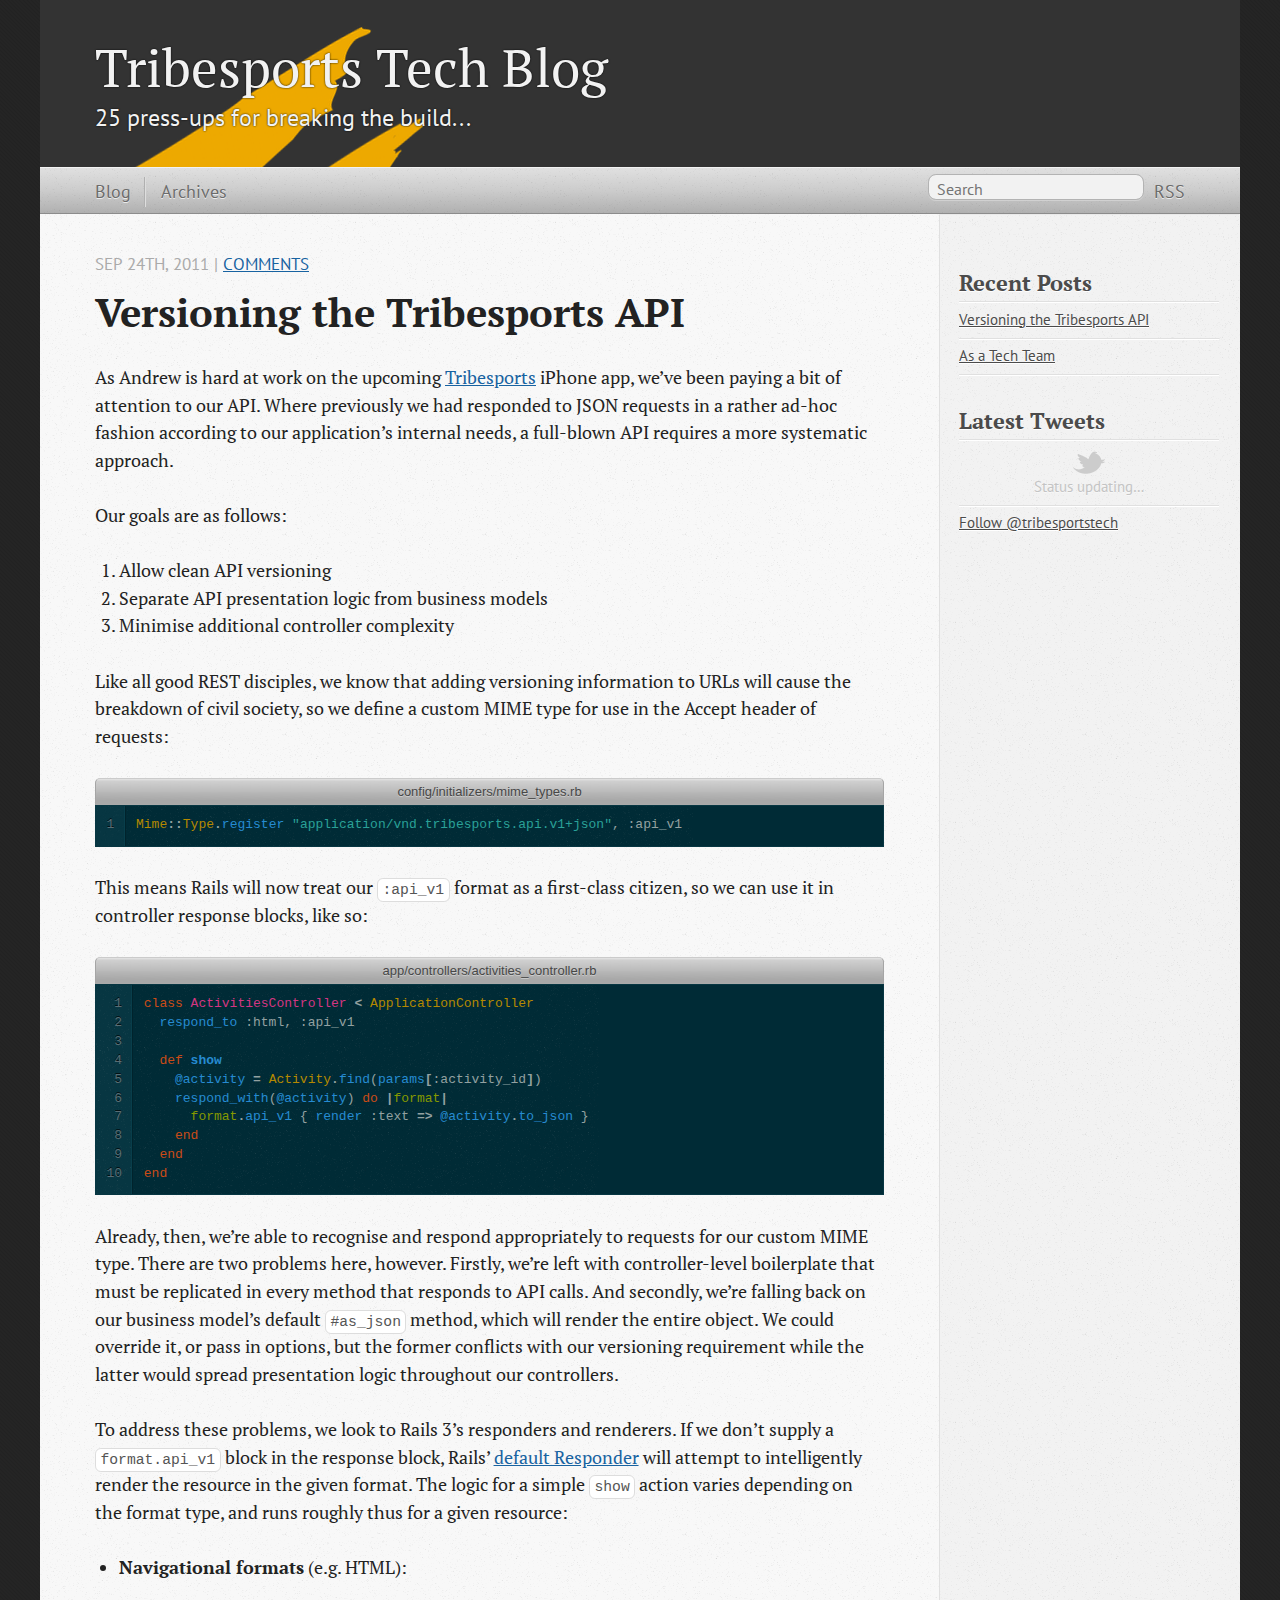
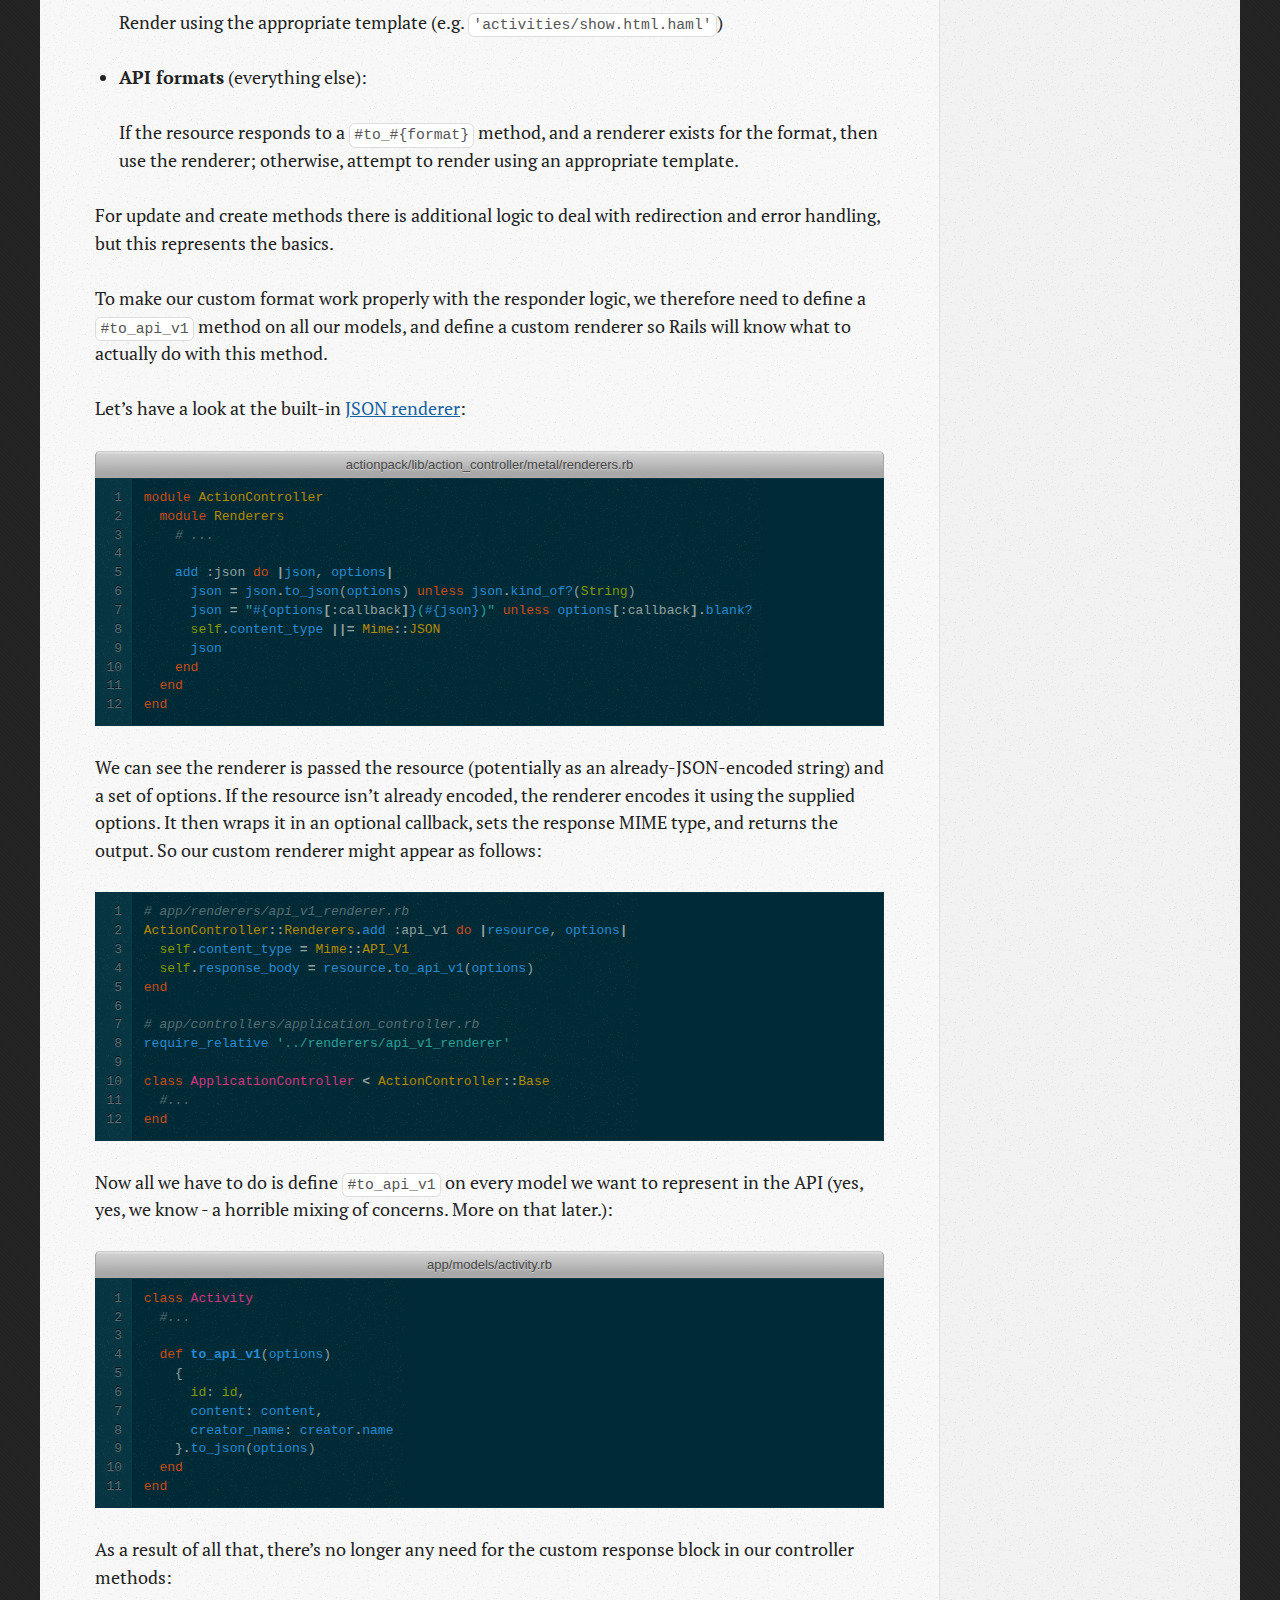
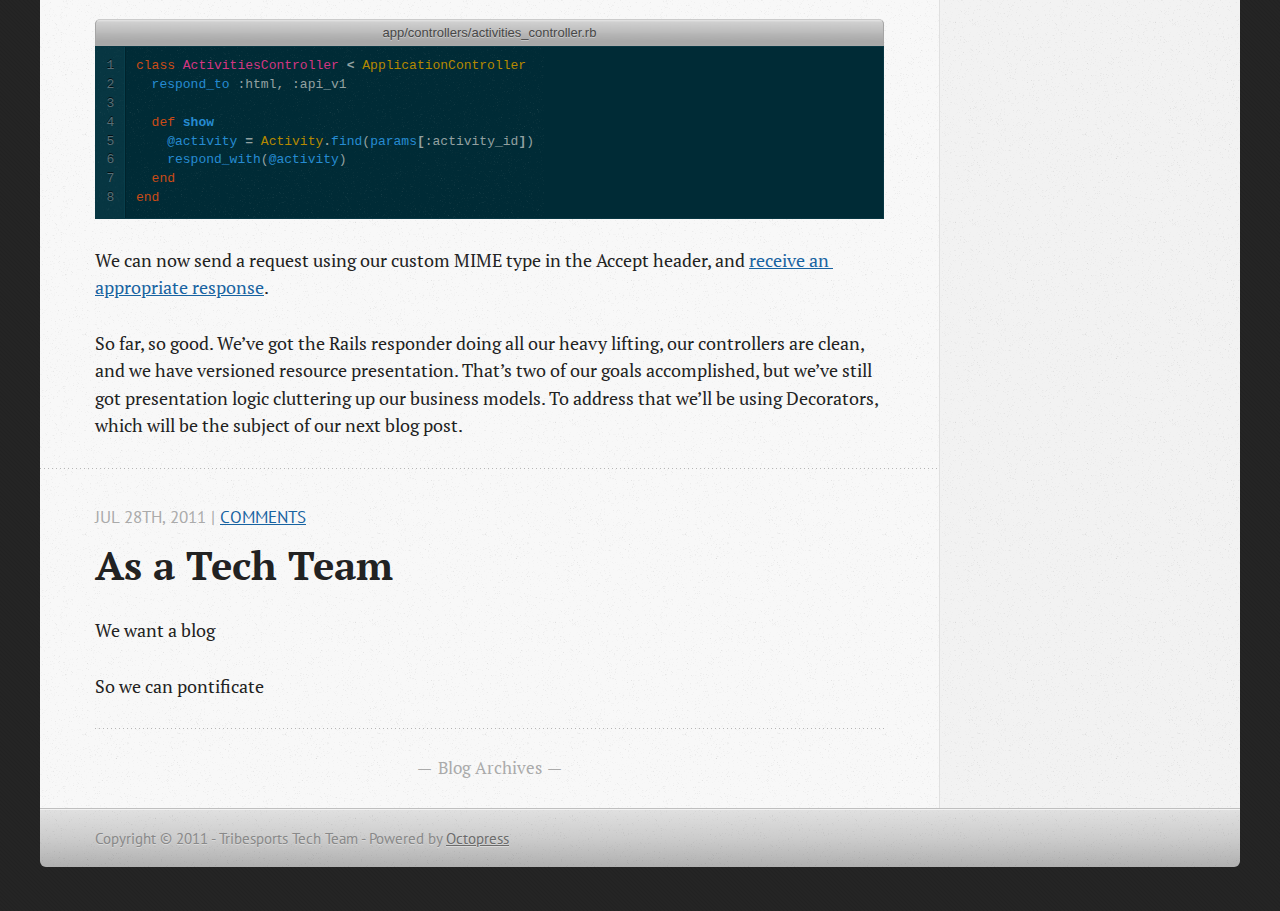
==== commit 2a228524: "Site updated at 2011-10-07 12:02:57 UTC" ====
--- a/index.html
+++ b/index.html
@@ -9,7 +9,7 @@
   <meta name="author" content="Tribesports Tech Team">
 
   
-  <meta name="description" content="In our last post we demonstrated how to use Rails 3&#8217;s response and rendering system to provide a cleanly-versioned API. By defining a custom ...">
+  <meta name="description" content="As Andrew is hard at work on the upcoming Tribesports iPhone app, we&#8217;ve been paying a bit of attention to our API. Where previously we had re...">
   
 
   <!-- http://t.co/dKP3o1e -->
@@ -22,7 +22,7 @@
   <link href="/favicon.png" rel="icon">
   <link href="/stylesheets/screen.css" media="screen, projection" rel="stylesheet" type="text/css">
   <script src="/javascripts/modernizr-2.0.js"></script>
-  <script src="/javascripts/ender.js"></script>
+  <script src="http://s3.amazonaws.com/ender-js/jeesh.min.js"></script>
   <script src="/javascripts/octopress.js" type="text/javascript"></script>
   <link href="/atom.xml" rel="alternate" title="Tribesports Tech Blog" type="application/atom+xml">
   <!--Fonts from Google"s Web font directory at http://google.com/webfonts -->
@@ -31,7 +31,7 @@
 
 </head>
 
-<body   >
+<body  >
   <header role="banner"><hgroup>
   <h1><a href="/">Tribesports Tech Blog</a></h1>
   
@@ -66,7 +66,7 @@
       
   <header>
     
-      <h1 class="entry-title"><a href="/blog/2011/09/24/separating-api-logic-with-decorators">Separating API Logic With Decorators</a></h1>
+      <h1 class="entry-title"><a href="/blog/2011/09/24/versioning-the-tribesports-api">Versioning the Tribesports API</a></h1>
     
     
       <p class="meta">
@@ -80,245 +80,9 @@
 
 
 
-<time datetime="2011-09-24T13:49:00+01:00" pubdate  data-updated="true" >Sep 24<span>th</span>, 2011</time>
-        
-         | <a href="/blog/2011/09/24/separating-api-logic-with-decorators/#disqus_thread">Comments</a>
-        
-      </p>
-    
-  </header>
-
-
-  <div class="entry-content"><p>In our <a href="/blog/2011/09/24/versioning-the-tribesports-api">last post</a> we demonstrated how to use Rails 3&#8217;s response and rendering system to provide a cleanly-versioned API. By defining a custom MIME type and a renderer for that type, we were able to version our API, and handle responses without any changes to our controllers.</p>
-
-<p>However, we were left with unsightly <code>#to_api_v1</code> methods on all of our business models. We&#8217;d like to separate presentation logic from our business logic, and to do that we&#8217;re going to use decorators. We&#8217;re making use of Jeff Casimir&#8217;s <a href="https://github.com/jcasimir/draper">draper</a> gem, which provides some nice convenience methods for decorating Rails models.</p>
-
-<p>We start by creating a namespaced decorator for our Activity model, and move the <code>Activity#to_api_v1</code> method into it:</p>
-
-<figure class='code'><figcaption><span>app/decorators/api_v1/activity_decorator.rb </span></figcaption>
- <div class="highlight"><table><tr><td class="gutter"><pre class="line-numbers"><span class='line-number'>1</span>
-<span class='line-number'>2</span>
-<span class='line-number'>3</span>
-<span class='line-number'>4</span>
-<span class='line-number'>5</span>
-<span class='line-number'>6</span>
-<span class='line-number'>7</span>
-<span class='line-number'>8</span>
-<span class='line-number'>9</span>
-<span class='line-number'>10</span>
-<span class='line-number'>11</span>
-<span class='line-number'>12</span>
-<span class='line-number'>13</span>
-</pre></td><td class='code'><pre><code class='rb'><span class='line'><span class="k">module</span> <span class="nn">API_V1</span>
-</span><span class='line'>  <span class="k">class</span> <span class="nc">ActivityDecorator</span> <span class="o">&lt;</span> <span class="no">Draper</span><span class="o">::</span><span class="no">Base</span>
-</span><span class='line'>    <span class="n">decorates</span> <span class="ss">:activity</span>
-</span><span class='line'>
-</span><span class='line'>    <span class="k">def</span> <span class="nf">to_api_v1</span><span class="p">(</span><span class="n">options</span> <span class="o">=</span> <span class="p">{})</span>
-</span><span class='line'>      <span class="p">{</span>
-</span><span class='line'>        <span class="nb">id</span><span class="p">:</span> <span class="n">model</span><span class="o">.</span><span class="n">id</span><span class="p">,</span>
-</span><span class='line'>        <span class="n">content</span><span class="p">:</span> <span class="n">model</span><span class="o">.</span><span class="n">content</span><span class="p">,</span>
-</span><span class='line'>        <span class="n">creator_name</span><span class="p">:</span> <span class="n">model</span><span class="o">.</span><span class="n">creator_name</span>
-</span><span class='line'>      <span class="p">}</span><span class="o">.</span><span class="n">to_json</span><span class="p">(</span><span class="n">options</span><span class="p">)</span>
-</span><span class='line'>    <span class="k">end</span>
-</span><span class='line'>  <span class="k">end</span>
-</span><span class='line'><span class="k">end</span>
-</span></code></pre></td></tr></table></div></figure>
-
-
-<p>This is much better - our presentation logic is out of our model. However, we&#8217;ve created a problem: Rails&#8217; default Responder was relying on the <code>Activity#to_api_v1</code> method being present to detect whether it was capable of rendering an Activity instance in our API format. We need to create a custom responder that will also render a resource if an appropriate Decorator can be found.</p>
-
-<p>The responder uses <a href="https://github.com/rails/rails/blob/v3.0.10/actionpack/lib/action_controller/metal/responder.rb#L173">the method <code>#resourceful?</code></a> to determine whether a resource can be rendered in the given format (we have no idea what the MacGuyverish name is about). We can override this method:</p>
-
-<figure class='code'> <div class="highlight"><table><tr><td class="gutter"><pre class="line-numbers"><span class='line-number'>1</span>
-<span class='line-number'>2</span>
-<span class='line-number'>3</span>
-<span class='line-number'>4</span>
-<span class='line-number'>5</span>
-<span class='line-number'>6</span>
-<span class='line-number'>7</span>
-<span class='line-number'>8</span>
-<span class='line-number'>9</span>
-<span class='line-number'>10</span>
-<span class='line-number'>11</span>
-<span class='line-number'>12</span>
-</pre></td><td class='code'><pre><code class='ruby'><span class='line'><span class="c1"># app/responders/application_responder.rb</span>
-</span><span class='line'><span class="k">class</span> <span class="nc">ApplicationResponder</span> <span class="o">&lt;</span> <span class="no">ApplicationController</span><span class="o">::</span><span class="no">Responder</span>
-</span><span class='line'>  <span class="k">def</span> <span class="nf">resourceful?</span>
-</span><span class='line'>    <span class="k">super</span> <span class="o">||</span> <span class="no">ApplicationDecorator</span><span class="o">.</span><span class="n">has_decorator_for?</span><span class="p">(</span><span class="n">resource</span><span class="p">,</span> <span class="nb">format</span><span class="p">)</span>
-</span><span class='line'>  <span class="k">end</span>
-</span><span class='line'><span class="k">end</span>
-</span><span class='line'>
-</span><span class='line'><span class="c1"># app/controllers/application_controller.rb</span>
-</span><span class='line'><span class="k">class</span> <span class="nc">ApplicationController</span> <span class="o">&lt;</span> <span class="no">ActionController</span><span class="o">::</span><span class="no">Base</span>
-</span><span class='line'>  <span class="nb">self</span><span class="o">.</span><span class="n">responder</span> <span class="o">=</span> <span class="no">ApplicationResponder</span>
-</span><span class='line'>  <span class="c1"># ...</span>
-</span><span class='line'><span class="k">end</span>
-</span></code></pre></td></tr></table></div></figure>
-
-
-<p>This makes use of some decorator lookup methods that we provide in our application&#8217;s base decorator class:</p>
-
-<figure class='code'><figcaption><span>app/decorators/application_decorator.rb </span></figcaption>
- <div class="highlight"><table><tr><td class="gutter"><pre class="line-numbers"><span class='line-number'>1</span>
-<span class='line-number'>2</span>
-<span class='line-number'>3</span>
-<span class='line-number'>4</span>
-<span class='line-number'>5</span>
-<span class='line-number'>6</span>
-<span class='line-number'>7</span>
-<span class='line-number'>8</span>
-<span class='line-number'>9</span>
-<span class='line-number'>10</span>
-<span class='line-number'>11</span>
-<span class='line-number'>12</span>
-<span class='line-number'>13</span>
-<span class='line-number'>14</span>
-<span class='line-number'>15</span>
-<span class='line-number'>16</span>
-<span class='line-number'>17</span>
-<span class='line-number'>18</span>
-<span class='line-number'>19</span>
-<span class='line-number'>20</span>
-<span class='line-number'>21</span>
-<span class='line-number'>22</span>
-<span class='line-number'>23</span>
-<span class='line-number'>24</span>
-<span class='line-number'>25</span>
-<span class='line-number'>26</span>
-<span class='line-number'>27</span>
-<span class='line-number'>28</span>
-<span class='line-number'>29</span>
-<span class='line-number'>30</span>
-<span class='line-number'>31</span>
-</pre></td><td class='code'><pre><code class='rb'><span class='line'><span class="k">class</span> <span class="nc">ApplicationDecorator</span> <span class="o">&lt;</span> <span class="no">Draper</span><span class="o">::</span><span class="no">Base</span>
-</span><span class='line'>
-</span><span class='line'>  <span class="k">def</span> <span class="nc">self</span><span class="o">.</span><span class="nf">has_decorator_for?</span><span class="p">(</span><span class="n">resource</span><span class="p">,</span> <span class="nb">format</span><span class="p">)</span>
-</span><span class='line'>    <span class="kp">true</span> <span class="k">if</span> <span class="n">decorator_class_for</span><span class="p">(</span><span class="n">resource</span><span class="p">,</span> <span class="nb">format</span><span class="p">)</span>
-</span><span class='line'>  <span class="k">end</span>
-</span><span class='line'>
-</span><span class='line'>  <span class="k">def</span> <span class="nc">self</span><span class="o">.</span><span class="nf">decorator_for</span><span class="p">(</span><span class="n">resource</span><span class="p">,</span> <span class="nb">format</span><span class="p">)</span>
-</span><span class='line'>    <span class="k">if</span> <span class="n">decorator_class</span> <span class="o">=</span> <span class="n">decorator_class_for</span><span class="p">(</span><span class="n">resource_format</span><span class="p">)</span>
-</span><span class='line'>      <span class="n">decorator_class</span><span class="o">.</span><span class="n">decorate</span><span class="p">(</span><span class="n">resource</span><span class="p">)</span>
-</span><span class='line'>    <span class="k">end</span>
-</span><span class='line'>  <span class="k">end</span>
-</span><span class='line'>
-</span><span class='line'>  <span class="kp">private</span>
-</span><span class='line'>
-</span><span class='line'>  <span class="c1"># (&lt;#Activity id: 1&gt;, :api_v1) =&gt; API_V1::ActivityDecorator</span>
-</span><span class='line'>  <span class="k">def</span> <span class="nc">self</span><span class="o">.</span><span class="nf">decorator_class_for</span><span class="p">(</span><span class="n">resource</span><span class="p">,</span> <span class="nb">format</span><span class="p">)</span>
-</span><span class='line'>    <span class="n">namespace_for</span><span class="p">(</span><span class="nb">format</span><span class="p">)</span><span class="o">.</span><span class="n">const_get</span><span class="p">(</span><span class="n">decorator_name_for</span><span class="p">(</span><span class="n">resource</span><span class="p">))</span>
-</span><span class='line'>  <span class="k">rescue</span> <span class="no">NameError</span> <span class="o">=&gt;</span> <span class="n">e</span>
-</span><span class='line'>    <span class="k">raise</span> <span class="k">if</span> <span class="n">e</span><span class="o">.</span><span class="n">is_a?</span><span class="p">(</span><span class="no">NoMethodError</span><span class="p">)</span>
-</span><span class='line'>    <span class="kp">nil</span>
-</span><span class='line'>  <span class="k">end</span>
-</span><span class='line'>
-</span><span class='line'>  <span class="k">def</span> <span class="nc">self</span><span class="o">.</span><span class="nf">namespace_for</span><span class="p">(</span><span class="nb">format</span><span class="p">)</span>
-</span><span class='line'>    <span class="no">Object</span><span class="o">.</span><span class="n">const_get</span><span class="p">(</span><span class="nb">format</span><span class="o">.</span><span class="n">to_s</span><span class="o">.</span><span class="n">upcase</span><span class="p">)</span>
-</span><span class='line'>  <span class="k">end</span>
-</span><span class='line'>
-</span><span class='line'>  <span class="k">def</span> <span class="nc">self</span><span class="o">.</span><span class="nf">decorator_name_for</span><span class="p">(</span><span class="n">resource</span><span class="p">)</span>
-</span><span class='line'>    <span class="n">resource</span><span class="o">.</span><span class="n">class</span><span class="o">.</span><span class="n">name</span> <span class="o">+</span> <span class="s2">&quot;Decorator&quot;</span>
-</span><span class='line'>  <span class="k">end</span>
-</span><span class='line'>
-</span><span class='line'><span class="k">end</span>
-</span></code></pre></td></tr></table></div></figure>
-
-
-<p>This means that if we&#8217;re consistent with our decorator naming, we can look up the appropriate decorator according to resource class and format. The above is slightly simplified - there are extra cases required if the resource is an array or an <code>ActiveRecord::Relation</code> (as you might see in index actions), but these aren&#8217;t particularly interesting.</p>
-
-<p>Now we have a custom responder that will handle decorated resources properly; we have a decorator lookup system that will return an appropriately-decorated resource according to the requested format; and we have the decorator itself. All we need to do now is modify our renderer so that it will decorate a resource appropriately before rendering it.</p>
-
-<figure class='code'><figcaption><span>app/renderers/api_v1_renderer.rb </span></figcaption>
- <div class="highlight"><table><tr><td class="gutter"><pre class="line-numbers"><span class='line-number'>1</span>
-<span class='line-number'>2</span>
-<span class='line-number'>3</span>
-<span class='line-number'>4</span>
-<span class='line-number'>5</span>
-</pre></td><td class='code'><pre><code class='rb'><span class='line'><span class="no">ActionController</span><span class="o">::</span><span class="no">Renderers</span><span class="o">.</span><span class="n">add</span><span class="p">(</span><span class="ss">:api_v1</span><span class="p">)</span> <span class="k">do</span> <span class="o">|</span><span class="n">resource</span><span class="p">,</span> <span class="n">options</span><span class="o">|</span>
-</span><span class='line'>  <span class="nb">self</span><span class="o">.</span><span class="n">content_type</span> <span class="o">=</span> <span class="no">Mime</span><span class="o">::</span><span class="no">API_V1</span>
-</span><span class='line'>  <span class="n">decorated_resource</span> <span class="o">=</span> <span class="no">ApplicationDecorator</span><span class="o">.</span><span class="n">decorator_for</span><span class="p">(</span><span class="n">resource</span><span class="p">,</span> <span class="ss">:api_v1</span><span class="p">)</span> <span class="o">||</span> <span class="n">resource</span>
-</span><span class='line'>  <span class="n">render</span> <span class="n">options</span><span class="o">.</span><span class="n">merge</span><span class="p">(</span><span class="ss">:json</span> <span class="o">=&gt;</span> <span class="n">decorated_resource</span><span class="p">)</span>
-</span><span class='line'><span class="k">end</span>
-</span></code></pre></td></tr></table></div></figure>
-
-
-<p>This is largely self-explanatory; the main point to note is that if the renderer can&#8217;t find an appropriate decorator, it will fall back on the default json rendering. Isn&#8217;t that what we wanted to avoid? Yes, but with a caveat: if a resource has errors (for example, after an invalid update), the responder doesn&#8217;t render the resource itself; it renders the array of errors. In this case, then, for the time being we&#8217;re just going to send the JSON representation of that array.</p>
-
-<p>Finally, since we&#8217;re using the built-in JSON renderer to actually create the output (it&#8217;s JSON we&#8217;re sending, after all), we modify our decorators to respond to <code>#as_json</code> instead of <code>#to_api_v1</code>:</p>
-
-<figure class='code'><figcaption><span>app/decorators/api_v1/activity_decorator.rb </span></figcaption>
- <div class="highlight"><table><tr><td class="gutter"><pre class="line-numbers"><span class='line-number'>1</span>
-<span class='line-number'>2</span>
-<span class='line-number'>3</span>
-<span class='line-number'>4</span>
-<span class='line-number'>5</span>
-<span class='line-number'>6</span>
-<span class='line-number'>7</span>
-<span class='line-number'>8</span>
-<span class='line-number'>9</span>
-<span class='line-number'>10</span>
-<span class='line-number'>11</span>
-<span class='line-number'>12</span>
-<span class='line-number'>13</span>
-</pre></td><td class='code'><pre><code class='rb'><span class='line'><span class="k">module</span> <span class="nn">API_V1</span>
-</span><span class='line'>  <span class="k">class</span> <span class="nc">ActivityDecorator</span> <span class="o">&lt;</span> <span class="no">ApplicationDecorator</span>
-</span><span class='line'>    <span class="n">decorates</span> <span class="ss">:activity</span>
-</span><span class='line'>
-</span><span class='line'>    <span class="k">def</span> <span class="nf">as_json</span><span class="p">(</span><span class="n">options</span> <span class="o">=</span> <span class="p">{})</span>
-</span><span class='line'>      <span class="p">{</span>
-</span><span class='line'>        <span class="nb">id</span><span class="p">:</span> <span class="n">model</span><span class="o">.</span><span class="n">id</span><span class="p">,</span>
-</span><span class='line'>        <span class="n">content</span><span class="p">:</span> <span class="n">model</span><span class="o">.</span><span class="n">content</span><span class="p">,</span>
-</span><span class='line'>        <span class="n">creator_name</span><span class="p">:</span> <span class="n">model</span><span class="o">.</span><span class="n">creator_name</span>
-</span><span class='line'>      <span class="p">}</span>
-</span><span class='line'>    <span class="k">end</span>
-</span><span class='line'>  <span class="k">end</span>
-</span><span class='line'><span class="k">end</span>
-</span></code></pre></td></tr></table></div></figure>
-
-
-<p>And that&#8217;s it! To recap, we have:</p>
-
-<ol>
-<li>Registered a custom MIME type to inform Rails about our API format,</li>
-<li>Written decorators to contain the API presentation logic,</li>
-<li>Built a lookup system to locate the format-specific decorator for each resource,</li>
-<li>Created a custom responder to let Rails know what resources can be renderered, and</li>
-<li>Created a custom renderer that first decorates our resources, then renders them.</li>
-</ol>
-
-
-<p>As a result, we&#8217;re able to keep our API presentation logic completely separate, organised using version-specific namespaces. Adding a new controller action to our API is as simple as writing <code>respond_to :api_v1</code> in the appropriate controller, and ensuring that a correctly-named decorator exists for that resource type. To create a second version of the API, we just define a new MIME type, renderer and add the appropriate decorators. And all of this means that our controller actions themselves require no extra code at all.</p>
-
-<p>We&#8217;ve achieved all of our <a href="/blog/2011/09/24/versioning-the-tribesports-api">original goals</a>, and with only a few tens of lines of code. Time for a particularly smug cup of tea; the Tribesports office favours <a href="http://en.wikipedia.org/wiki/Oolong_%28rabbit%29">Oolong</a> for this purpose. Lapsang Souchong is alleged by some to be smugger still, but it tastes like boiled furniture.</p>
-</div>
-  
-  
-
-
-    </article>
-  
-  
-    <article>
-      
-  <header>
-    
-      <h1 class="entry-title"><a href="/blog/2011/09/24/versioning-the-tribesports-api">Versioning the Tribesports API</a></h1>
-    
-    
-      <p class="meta">
-        
-
-
-
-
-
-  
-
-
-
 <time datetime="2011-09-24T09:44:00+01:00" pubdate  data-updated="true" >Sep 24<span>th</span>, 2011</time>
         
-         | <a href="/blog/2011/09/24/versioning-the-tribesports-api/#disqus_thread">Comments</a>
+         | <a href="/blog/2011/09/24/versioning-the-tribesports-api#disqus_thread">Comments</a>
         
       </p>
     
@@ -528,7 +292,7 @@
 
 <time datetime="2011-07-28T17:17:00+01:00" pubdate  data-updated="true" >Jul 28<span>th</span>, 2011</time>
         
-         | <a href="/blog/2011/07/28/as-a-tech-team/#disqus_thread">Comments</a>
+         | <a href="/blog/2011/07/28/as-a-tech-team#disqus_thread">Comments</a>
         
       </p>
     
@@ -558,10 +322,6 @@
     <section>
   <h1>Recent Posts</h1>
   <ul id="recent_posts">
-    
-      <li class="post">
-        <a href="/blog/2011/09/24/separating-api-logic-with-decorators">Separating API Logic With Decorators</a>
-      </li>
     
       <li class="post">
         <a href="/blog/2011/09/24/versioning-the-tribesports-api">Versioning the Tribesports API</a>
@@ -593,6 +353,7 @@
 
 
 
+
   
 </aside>
 
@@ -607,24 +368,35 @@
   
 
 <script type="text/javascript">
-		var disqus_shortname = 'tribesportstechblog';
-		
-			
-			var disqus_scripts = ['count.js'];
-		
-
     (function () {
-      for (var i=0; i < disqus_scripts.length; i++) {
-        var disqus_script = disqus_scripts[i];
-        var dsq = document.createElement('script'); dsq.type = 'text/javascript'; dsq.async = true;
-        dsq.src = 'http://' + disqus_shortname + '.disqus.com/' + disqus_script;
-        (document.getElementsByTagName('head')[0] || document.getElementsByTagName('body')[0]).appendChild(dsq);
-      }
+      var disqus_shortname = 'tribesportstechblog';
+      
+        
+        var disqus_script = 'count.js'
+      
+
+      var dsq = document.createElement('script'); dsq.type = 'text/javascript'; dsq.async = true;
+      dsq.src = 'http://' + disqus_shortname + '.disqus.com/' + disqus_script;
+      (document.getElementsByTagName('head')[0] || document.getElementsByTagName('body')[0]).appendChild(dsq);
     }());
 </script>
 
 
-
+  
+  <script type="text/javascript">
+    var _gaq = _gaq || [];
+    _gaq.push(['_setAccount', 'UA-25945371-1']);
+    _gaq.push(['_trackPageview']);
+
+    (function() {
+      var ga = document.createElement('script'); ga.type = 'text/javascript'; ga.async = true;
+      ga.src = ('https:' == document.location.protocol ? 'https://ssl' : 'http://www') + '.google-analytics.com/ga.js';
+      var s = document.getElementsByTagName('script')[0]; s.parentNode.insertBefore(ga, s);
+    })();
+  </script>
+
+
+  
   <script type="text/javascript">
     (function() {
       var script = document.createElement('script'); script.type = 'text/javascript'; script.async = true;
@@ -634,7 +406,7 @@
   </script>
 
 
-
+  
   <script type="text/javascript">
     (function(){
       var twitterWidgets = document.createElement('script');
@@ -646,22 +418,5 @@
   </script>
 
 
-
-  <script type="text/javascript">
-    var _gaq = _gaq || [];
-    _gaq.push(['_setAccount', 'UA-25945371-1']);
-    _gaq.push(['_trackPageview']);
-
-    (function() {
-      var ga = document.createElement('script'); ga.type = 'text/javascript'; ga.async = true;
-      ga.src = ('https:' == document.location.protocol ? 'https://ssl' : 'http://www') + '.google-analytics.com/ga.js';
-      var s = document.getElementsByTagName('script')[0]; s.parentNode.insertBefore(ga, s);
-    })();
-  </script>
-
-
-
-
-
 </body>
 </html>
--- a/stylesheets/screen.css
+++ b/stylesheets/screen.css
@@ -1 +1 @@
-html,body,div,span,applet,object,iframe,h1,h2,h3,h4,h5,h6,p,blockquote,pre,a,abbr,acronym,address,big,cite,code,del,dfn,em,img,ins,kbd,q,s,samp,small,strike,strong,sub,sup,tt,var,b,u,i,center,dl,dt,dd,ol,ul,li,fieldset,form,label,legend,table,caption,tbody,tfoot,thead,tr,th,td,article,aside,canvas,details,embed,figure,figcaption,footer,header,hgroup,menu,nav,output,ruby,section,summary,time,mark,audio,video{margin:0;padding:0;border:0;font-size:100%;font:inherit;vertical-align:baseline}body{line-height:1}ol,ul{list-style:none}table{border-collapse:collapse;border-spacing:0}caption,th,td{text-align:left;font-weight:normal;vertical-align:middle}q,blockquote{quotes:none}q:before,q:after,blockquote:before,blockquote:after{content:"";content:none}a img{border:none}article,aside,details,figcaption,figure,footer,header,hgroup,menu,nav,section,summary{display:block}article,aside,details,figcaption,figure,footer,header,hgroup,menu,nav,section,summary{display:block}@font-face{font-family:'LeagueGothicRegular';src:url("/fonts/League_Gothic-webfont.eot");src:local("?"),url("/fonts/embed/League_Gothic-webfont.woff") format("woff"),url("/fonts/embed/League_Gothic-webfont.ttf") format("truetype"),url("/fonts/League_Gothic-webfont.svg#webfontOTINA1xY") format("svg");font-weight:normal;font-style:normal}a{color:#1863a1}a:visited{color:#751590}a:focus{color:#0181eb}a:hover{color:#0181eb}a:active{color:#01579f}aside.sidebar a{color:#1863a1}aside.sidebar a:focus{color:#0181eb}aside.sidebar a:hover{color:#0181eb}aside.sidebar a:active{color:#01579f}a{-moz-transition:color 0.3s;-webkit-transition:color 0.3s;-o-transition:color 0.3s;transition:color 0.3s}html{background:#252525 url('/images/line-tile.png?1317985913') top left}body > div{background:#f2f2f2 url('/images/noise.png?1317985913') top left;border-bottom:1px solid #bfbfbf}body > div > div{background:#f8f8f8 url('/images/noise.png?1317985913') top left;border-right:1px solid #e0e0e0}.heading,body > header h1,h1,h2,h3,h4,h5,h6{font-family:"PT Serif", "Georgia", "Helvetica Neue", Arial, sans-serif}.sans,body > header h2,body > nav form .search,body > nav a,article header p.meta,article > footer,#content .blog-index footer,html .gist .gist-file .gist-meta,#blog-archives a.category,#blog-archives time,aside.sidebar section,body > footer{font-family:"PT Sans", "Helvetica Neue", Arial, sans-serif}.serif,body,#content .blog-index a[rel=full-article]{font-family:"PT Serif", Georgia, Times, "Times New Roman", serif}.mono,pre,code,tt,p code,li code{font-family:Menlo, Monaco, "Andale Mono", "lucida console", "Courier New", monospace}body > header h1{font-size:2.2em;font-weight:normal;line-height:1.2em;margin-bottom:0.6667em}body{line-height:1.5em;color:#222}h1{font-size:2.2em;line-height:1.2em}@media only screen and (min-width: 992px){body{font-size:1.15em}h1{font-size:2.6em;line-height:1.2em}}h1,h2,h3,h4,h5,h6{text-rendering:optimizelegibility;margin-bottom:1em;font-weight:bold}h2,section h1{font-size:1.5em}h3,section h2,section section h1{font-size:1.3em}h4,section h3,section section h2,section section section h1{font-size:1em}h5,section h4,section section h3{font-size:.9em}h6,section h5,section section h4,section section section h3{font-size:.8em}p,blockquote,ul,ol{margin-bottom:1.5em}ul{list-style-type:disc}ul ul{list-style-type:circle}ul ul ul{list-style-type:square}ol{list-style-type:decimal}ol ol{list-style-type:lower-alpha}ol ol ol{list-style-type:lower-roman}ul,ul ul,ul ol,ol,ol ul,ol ol{margin-left:1.3em}strong{font-weight:bold}em{font-style:italic}sup,sub{font-size:0.8em;position:relative;display:inline-block}sup{top:-0.5em}sub{bottom:-0.5em}q{font-style:italic}q:before{content:"\201C"}q:after{content:"\201D"}em,dfn{font-style:italic}strong,dfn{font-weight:bold}del,s{text-decoration:line-through}abbr,acronym{border-bottom:1px dotted;cursor:help}sub,sup{line-height:0}hr{margin-bottom:0.2em}small{font-size:.8em}big{font-size:1.2em}blockquote{font-style:italic;position:relative;font-size:1.2em;line-height:1.5em;padding-left:1em;border-left:4px solid rgba(170,170,170,0.5)}blockquote cite{font-style:italic}blockquote cite a{color:#aaa !important;word-wrap:break-word}blockquote cite:before{content:'\2014';padding-right:.3em;padding-left:.3em;color:#aaa}@media only screen and (min-width: 992px){blockquote{padding-left:1.5em;border-left-width:4px}}.has-pullquote:before{padding:0;border:none;content:attr(data-pullquote);float:right;width:45%;margin:.5em 0 1em 1.5em;position:relative;top:7px;font-size:1.4em;line-height:1.45em}.force-wrap,article a,aside.sidebar a{white-space:-moz-pre-wrap;white-space:-pre-wrap;white-space:-o-pre-wrap;white-space:pre-wrap;word-wrap:break-word}.group,body > header,body > nav,body > footer,body #content > article,body #content > div > article,body #content > div > section,body nav.pagination,aside.sidebar,#main,#content,.collapse-sidebar aside.sidebar{*zoom:1}.group:after,body > header:after,body > nav:after,body > footer:after,body #content > article:after,body #content > div > article:after,body #content > div > section:after,body nav.pagination:after,aside.sidebar:after,#main:after,#content:after,.collapse-sidebar aside.sidebar:after{content:"";display:table;clear:both}body{-webkit-text-size-adjust:none;max-width:1200px;position:relative;margin:0 auto}body > header,body > nav,body > footer,body #content > article,body #content > div > article,body #content > div > section,body nav.pagination{padding-left:18px;padding-right:18px}@media only screen and (min-width: 480px){body > header,body > nav,body > footer,body #content > article,body #content > div > article,body #content > div > section,body nav.pagination{padding-left:25px;padding-right:25px}}@media only screen and (min-width: 768px){body > header,body > nav,body > footer,body #content > article,body #content > div > article,body #content > div > section,body nav.pagination{padding-left:35px;padding-right:35px}}@media only screen and (min-width: 992px){body > header,body > nav,body > footer,body #content > article,body #content > div > article,body #content > div > section,body nav.pagination{padding-left:55px;padding-right:55px}}body > header{font-size:1em;padding-top:1.5em;padding-bottom:1.5em}#content > div,#content > article{width:100%}aside.sidebar{float:none;padding:0 18px 1px;background-color:#f7f7f7;border-top:1px solid #e0e0e0}.flex-content,article img,article video,article .flash-video,aside.sidebar img{max-width:100%;height:auto}.basic-alignment.left,article img.left,article video.left,article .left.flash-video,aside.sidebar img.left{float:left;margin-right:1.5em}.basic-alignment.right,article img.right,article video.right,article .right.flash-video,aside.sidebar img.right{float:right;margin-left:1.5em}.basic-alignment.center,article img.center,article video.center,article .center.flash-video,aside.sidebar img.center{display:block;margin:0 auto 1.5em}.basic-alignment.left,article img.left,article video.left,article .left.flash-video,aside.sidebar img.left,.basic-alignment.right,article img.right,article video.right,article .right.flash-video,aside.sidebar img.right{margin-bottom:.8em}.toggle-sidebar,.no-sidebar .toggle-sidebar{display:none}@media only screen and (min-width: 750px){body.sidebar-footer aside.sidebar{float:none;width:auto;clear:left;margin:0;padding:0 35px 1px;background-color:#f7f7f7;border-top:1px solid #eaeaea}body.sidebar-footer aside.sidebar section.odd,body.sidebar-footer aside.sidebar section.even{float:left;width:48%}body.sidebar-footer aside.sidebar section.odd{margin-left:0}body.sidebar-footer aside.sidebar section.even{margin-left:4%}body.sidebar-footer aside.sidebar.thirds section{width:30%;margin-left:5%}body.sidebar-footer aside.sidebar.thirds section.first{margin-left:0;clear:both}}body.sidebar-footer #content{margin-right:0px}body.sidebar-footer .toggle-sidebar{display:none}@media only screen and (min-width: 550px){body > header{font-size:1em}}@media only screen and (min-width: 750px){aside.sidebar{float:none;width:auto;clear:left;margin:0;padding:0 35px 1px;background-color:#f7f7f7;border-top:1px solid #eaeaea}aside.sidebar section.odd,aside.sidebar section.even{float:left;width:48%}aside.sidebar section.odd{margin-left:0}aside.sidebar section.even{margin-left:4%}aside.sidebar.thirds section{width:30%;margin-left:5%}aside.sidebar.thirds section.first{margin-left:0;clear:both}}@media only screen and (min-width: 768px){body{-webkit-text-size-adjust:auto}body > header{font-size:1.2em}#main{padding:0;margin:0 auto}#content{margin-right:240px;position:relative}.no-sidebar #content{margin-right:0;border-right:0}.collapse-sidebar #content{margin-right:20px}#content > div,#content > article{padding-top:17.5px;padding-bottom:17.5px;float:left}aside.sidebar{width:210px;padding:0 15px 15px;background:none;clear:none;float:left;margin:0 -100% 0 0}aside.sidebar section{width:auto;margin-left:0}aside.sidebar section.odd,aside.sidebar section.even{float:none;width:auto;margin-left:0}.collapse-sidebar aside.sidebar{float:none;width:auto;clear:left;margin:0;padding:0 35px 1px;background-color:#f7f7f7;border-top:1px solid #eaeaea}.collapse-sidebar aside.sidebar section.odd,.collapse-sidebar aside.sidebar section.even{float:left;width:48%}.collapse-sidebar aside.sidebar section.odd{margin-left:0}.collapse-sidebar aside.sidebar section.even{margin-left:4%}.collapse-sidebar aside.sidebar.thirds section{width:30%;margin-left:5%}.collapse-sidebar aside.sidebar.thirds section.first{margin-left:0;clear:both}}@media only screen and (min-width: 992px){body > header{font-size:1.3em}#content{margin-right:300px}#content > div,#content > article{padding-top:27.5px;padding-bottom:27.5px}aside.sidebar{width:260px;padding:1.2em 20px 20px}.collapse-sidebar aside.sidebar{padding-left:55px;padding-right:55px}}body > header{background:#333}body > header h1{display:inline-block;margin:0}body > header h1 a,body > header h1 a:visited,body > header h1 a:hover{color:#f2f2f2;text-decoration:none}body > header h2{margin:.2em 0 0;font-size:1em;color:#aaa;font-weight:normal}body > nav{position:relative;background-color:#ccc;background:url('/images/noise.png?1317985913'),-webkit-gradient(linear, 50% 0%, 50% 100%, color-stop(0%, #e0e0e0), color-stop(50%, #cccccc), color-stop(100%, #b0b0b0));background:url('/images/noise.png?1317985913'),-webkit-linear-gradient(#e0e0e0,#cccccc,#b0b0b0);background:url('/images/noise.png?1317985913'),-moz-linear-gradient(#e0e0e0,#cccccc,#b0b0b0);background:url('/images/noise.png?1317985913'),-o-linear-gradient(#e0e0e0,#cccccc,#b0b0b0);background:url('/images/noise.png?1317985913'),-ms-linear-gradient(#e0e0e0,#cccccc,#b0b0b0);background:url('/images/noise.png?1317985913'),linear-gradient(#e0e0e0,#cccccc,#b0b0b0);border-top:1px solid #f2f2f2;border-bottom:1px solid #8c8c8c;padding-top:.35em;padding-bottom:.35em}body > nav form{-moz-background-clip:padding;-webkit-background-clip:padding;-o-background-clip:padding-box;-ms-background-clip:padding-box;-khtml-background-clip:padding-box;background-clip:padding-box;margin:0;padding:0}body > nav form .search{padding:.3em .5em 0;font-size:.85em;line-height:1.1em;width:95%;-moz-border-radius:0.5em;-webkit-border-radius:0.5em;-o-border-radius:0.5em;-ms-border-radius:0.5em;-khtml-border-radius:0.5em;border-radius:0.5em;-moz-background-clip:padding;-webkit-background-clip:padding;-o-background-clip:padding-box;-ms-background-clip:padding-box;-khtml-background-clip:padding-box;background-clip:padding-box;-moz-box-shadow:#d1d1d1 0 1px;-webkit-box-shadow:#d1d1d1 0 1px;-o-box-shadow:#d1d1d1 0 1px;box-shadow:#d1d1d1 0 1px;background-color:#f2f2f2;border:1px solid #b3b3b3;color:#888}body > nav form .search:focus{color:#444;border-color:#80b1df;-moz-box-shadow:#80b1df 0 0 4px,#80b1df 0 0 3px inset;-webkit-box-shadow:#80b1df 0 0 4px,#80b1df 0 0 3px inset;-o-box-shadow:#80b1df 0 0 4px,#80b1df 0 0 3px inset;box-shadow:#80b1df 0 0 4px,#80b1df 0 0 3px inset;background-color:#fff;outline:none}body > nav fieldset[role=search]{float:right;width:48%}body > nav fieldset.mobile-nav{float:left;width:48%}body > nav fieldset.mobile-nav select{width:100%;font-size:.8em;border:1px solid #888}body > nav ul{display:none}@media only screen and (min-width: 550px){body > nav{font-size:.9em}body > nav ul{margin:0;padding:0;border:0;overflow:hidden;*zoom:1;float:left;display:block;padding-top:.15em}body > nav ul li{list-style-image:none;list-style-type:none;margin-left:0px;white-space:nowrap;display:inline;float:left;padding-left:0;padding-right:0}body > nav ul li:first-child,body > nav ul li.first{padding-left:0}body > nav ul li:last-child{padding-right:0}body > nav ul li.last{padding-right:0}body > nav ul.subscription{margin-left:.8em;float:right}body > nav ul.subscription li:last-child a{padding-right:0}body > nav ul li{margin:0}body > nav a{color:#6b6b6b;text-shadow:#ebebeb 0 1px;float:left;text-decoration:none;font-size:1.1em;padding:.1em 0;line-height:1.5em}body > nav a:visited{color:#6b6b6b}body > nav a:hover{color:#2b2b2b}body > nav li + li{border-left:1px solid #b0b0b0;margin-left:.8em}body > nav li + li a{padding-left:.8em;border-left:1px solid #dedede}body > nav form{float:right;text-align:left;padding-left:.8em;width:175px}body > nav form .search{width:93%;font-size:.95em;line-height:1.2em}body > nav ul[data-subscription$=email] + form{width:97px}body > nav ul[data-subscription$=email] + form .search{width:91%}body > nav fieldset.mobile-nav{display:none}body > nav fieldset[role=search]{width:99%}}@media only screen and (min-width: 992px){body > nav form{width:215px}body > nav ul[data-subscription$=email] + form{width:147px}}.no-placeholder body > nav .search{background:#f2f2f2 url('/images/search.png?1317985913') 0.3em 0.25em no-repeat;text-indent:1.3em}@media only screen and (min-width: 550px){.maskImage body > nav ul[data-subscription$=email] + form{width:123px}}@media only screen and (min-width: 992px){.maskImage body > nav ul[data-subscription$=email] + form{width:173px}}.maskImage ul.subscription{position:relative;top:.2em}.maskImage ul.subscription li,.maskImage ul.subscription a{border:0;padding:0}.maskImage a[rel=subscribe-rss]{position:relative;top:0px;text-indent:-999999em;background-color:#dedede;border:0;padding:0}.maskImage a[rel=subscribe-rss],.maskImage a[rel=subscribe-rss]:after{-moz-mask-image:url('/images/rss.png?1317985913');-webkit-mask-image:url('/images/rss.png?1317985913');-o-mask-image:url('/images/rss.png?1317985913');-ms-mask-image:url('/images/rss.png?1317985913');-khtml-mask-image:url('/images/rss.png?1317985913');mask-image:url('/images/rss.png?1317985913');-moz-mask-repeat:no-repeat;-webkit-mask-repeat:no-repeat;-o-mask-repeat:no-repeat;-ms-mask-repeat:no-repeat;-khtml-mask-repeat:no-repeat;mask-repeat:no-repeat;width:22px;height:22px}.maskImage a[rel=subscribe-rss]:after{content:"";position:absolute;top:-1px;left:0;background-color:#ababab}.maskImage a[rel=subscribe-rss]:hover:after{background-color:#9e9e9e}.maskImage a[rel=subscribe-email]{position:relative;top:0px;text-indent:-999999em;background-color:#dedede;border:0;padding:0}.maskImage a[rel=subscribe-email],.maskImage a[rel=subscribe-email]:after{-moz-mask-image:url('/images/email.png?1317985913');-webkit-mask-image:url('/images/email.png?1317985913');-o-mask-image:url('/images/email.png?1317985913');-ms-mask-image:url('/images/email.png?1317985913');-khtml-mask-image:url('/images/email.png?1317985913');mask-image:url('/images/email.png?1317985913');-moz-mask-repeat:no-repeat;-webkit-mask-repeat:no-repeat;-o-mask-repeat:no-repeat;-ms-mask-repeat:no-repeat;-khtml-mask-repeat:no-repeat;mask-repeat:no-repeat;width:28px;height:22px}.maskImage a[rel=subscribe-email]:after{content:"";position:absolute;top:-1px;left:0;background-color:#ababab}.maskImage a[rel=subscribe-email]:hover:after{background-color:#9e9e9e}article{overflow:hidden;padding-top:1em}article header{position:relative;padding-top:2em;padding-bottom:1em;margin-bottom:1em;background:url('[data-uri]') bottom left repeat-x}article header h1{margin:0}article header h1 a{text-decoration:none}article header h1 a:hover{text-decoration:underline}article header p{font-size:.9em;color:#aaa;margin:0}article header p.meta{text-transform:uppercase;position:absolute;top:0}@media only screen and (min-width: 768px){article header{margin-bottom:1.5em;padding-bottom:1em;background:url('[data-uri]') bottom left repeat-x}}article h2{padding-top:0.8em;background:url('[data-uri]') top left repeat-x}.entry-content article h2:first-child,article header + h2{padding-top:0}article h2:first-child,article header + h2{background:none}article .feature{padding-top:.5em;margin-bottom:1em;padding-bottom:1em;background:url('[data-uri]') bottom left repeat-x;font-size:2.0em;font-style:italic;line-height:1.3em}article img,article video,article .flash-video{-moz-border-radius:0.3em;-webkit-border-radius:0.3em;-o-border-radius:0.3em;-ms-border-radius:0.3em;-khtml-border-radius:0.3em;border-radius:0.3em;-moz-box-shadow:rgba(0,0,0,0.15) 0 1px 4px;-webkit-box-shadow:rgba(0,0,0,0.15) 0 1px 4px;-o-box-shadow:rgba(0,0,0,0.15) 0 1px 4px;box-shadow:rgba(0,0,0,0.15) 0 1px 4px;-moz-box-sizing:border-box;-webkit-box-sizing:border-box;-ms-box-sizing:border-box;box-sizing:border-box;border:white 0.5em solid}article video,article .flash-video{margin:0 auto 1.5em}article video{display:block;width:100%}article .flash-video > div{position:relative;display:block;padding-bottom:56.25%;padding-top:1px;height:0;overflow:hidden}article .flash-video > div iframe,article .flash-video > div object,article .flash-video > div embed{position:absolute;top:0;left:0;width:100%;height:100%}article > footer{padding-bottom:2.5em;margin-top:2em}article > footer p.meta{margin-bottom:.8em;font-size:.85em}.blog-index article + article{background:url('[data-uri]') top left repeat-x}#content .blog-index{padding-top:0;padding-bottom:0}#content .blog-index article{padding-top:2em}#content .blog-index article header{background:none;padding-bottom:0}#content .blog-index article h1{font-size:2.2em}#content .blog-index article h1 a{color:inherit}#content .blog-index article h1 a:hover{color:#0181eb}#content .blog-index a[rel=full-article]{background:#ebebeb;display:inline-block;padding:.4em .8em;margin-right:.5em;text-decoration:none;color:#666;-moz-transition:background-color 0.5s;-webkit-transition:background-color 0.5s;-o-transition:background-color 0.5s;transition:background-color 0.5s}#content .blog-index a[rel=full-article]:hover{background:#0181eb;text-shadow:none;color:#f8f8f8}#content .blog-index footer{margin-top:1em}.separator,article > footer .byline + time:before,article > footer time + time:before,article > footer .comments:before,article > footer .byline ~ .categories:before{content:"\2022 ";padding:0 .4em 0 .2em;display:inline-block}#content nav.pagination{text-align:center;font-size:.95em}#content nav.pagination div{position:relative;background:url('[data-uri]') top left repeat-x;padding-top:1.5em;padding-bottom:1.5em}#content nav.pagination a{text-decoration:none;color:#aaa}#content nav.pagination a.prev{position:absolute;left:0}#content nav.pagination a.next{position:absolute;right:0}#content nav.pagination a:hover{color:#0181eb}#content nav.pagination a[href*=archive]:before,#content nav.pagination a[href*=archive]:after{content:'\2014';padding:0 .3em}p.meta + .sharing{padding-top:1em;padding-left:0;background:url('[data-uri]') top left repeat-x}.highlight,html .gist .gist-file .gist-syntax .gist-highlight{border:1px solid #05232b !important}.highlight table td.code,html .gist .gist-file .gist-syntax .gist-highlight table td.code{width:100%}.highlight .line-numbers,html .gist .gist-file .gist-syntax .gist-highlight .line-numbers{text-align:right;font-size:13px;line-height:1.45em;background:#073642 url('/images/noise.png?1317985913') top left !important;border-right:1px solid #00232c !important;-moz-box-shadow:#083e4b -1px 0 inset;-webkit-box-shadow:#083e4b -1px 0 inset;-o-box-shadow:#083e4b -1px 0 inset;box-shadow:#083e4b -1px 0 inset;text-shadow:#021014 0 -1px;padding:.8em !important;-moz-border-radius:0;-webkit-border-radius:0;-o-border-radius:0;-ms-border-radius:0;-khtml-border-radius:0;border-radius:0}.highlight .line-numbers span,html .gist .gist-file .gist-syntax .gist-highlight .line-numbers span{color:#586e75 !important}figure.code,.gist-file,pre{-moz-box-shadow:rgba(0,0,0,0.06) 0 0 10px;-webkit-box-shadow:rgba(0,0,0,0.06) 0 0 10px;-o-box-shadow:rgba(0,0,0,0.06) 0 0 10px;box-shadow:rgba(0,0,0,0.06) 0 0 10px}figure.code .highlight pre,.gist-file .highlight pre,pre .highlight pre{-moz-box-shadow:none;-webkit-box-shadow:none;-o-box-shadow:none;box-shadow:none}html .gist .gist-file{margin-bottom:1.8em;position:relative;border:none;padding-top:26px !important}html .gist .gist-file .gist-syntax{border-bottom:0 !important;background:none !important}html .gist .gist-file .gist-syntax .gist-highlight{background:#002b36 !important}html .gist .gist-file .gist-meta{padding:.6em 0.8em;border:1px solid #083e4b !important;color:#586e75;font-size:.7em !important;background:#073642 url('/images/noise.png?1317985913') top left;line-height:1.5em}html .gist .gist-file .gist-meta a{color:#75878b !important;text-decoration:none}html .gist .gist-file .gist-meta a:hover{text-decoration:underline}html .gist .gist-file .gist-meta a:hover{color:#93a1a1 !important}html .gist .gist-file .gist-meta a[href*='#file']{position:absolute;top:0;left:0;right:-10px;color:#474747 !important}html .gist .gist-file .gist-meta a[href*='#file']:hover{color:#1863a1 !important}html .gist .gist-file .gist-meta a[href*=raw]{top:.4em}pre{background:#002b36 url('/images/noise.png?1317985913') top left;-moz-border-radius:0.4em;-webkit-border-radius:0.4em;-o-border-radius:0.4em;-ms-border-radius:0.4em;-khtml-border-radius:0.4em;border-radius:0.4em;border:1px solid #05232b;line-height:1.45em;font-size:13px;margin-bottom:2.1em;padding:.8em 1em;color:#93a1a1;overflow:auto}h3.filename + pre{-moz-border-radius-topleft:0px;-webkit-border-top-left-radius:0px;-o-border-top-left-radius:0px;-ms-border-top-left-radius:0px;-khtml-border-top-left-radius:0px;border-top-left-radius:0px;-moz-border-radius-topright:0px;-webkit-border-top-right-radius:0px;-o-border-top-right-radius:0px;-ms-border-top-right-radius:0px;-khtml-border-top-right-radius:0px;border-top-right-radius:0px}p code,li code{display:inline-block;white-space:no-wrap;background:#fff;font-size:.8em;line-height:1.5em;color:#555;border:1px solid #ddd;-moz-border-radius:0.4em;-webkit-border-radius:0.4em;-o-border-radius:0.4em;-ms-border-radius:0.4em;-khtml-border-radius:0.4em;border-radius:0.4em;padding:0 .3em;margin:-1px 0}p pre code,li pre code{font-size:1em !important;background:none;border:none}.pre-code,html .gist .gist-file .gist-syntax .gist-highlight pre,.highlight code{font-family:Menlo,Monaco,"Andale Mono","lucida console","Courier New",monospace !important;overflow:scroll;overflow-y:hidden;display:block;padding:.8em !important;overflow-x:auto;line-height:1.45em;background:#002b36 url('/images/noise.png?1317985913') top left !important;color:#93a1a1 !important}.pre-code *::-moz-selection,html .gist .gist-file .gist-syntax .gist-highlight pre *::-moz-selection,.highlight code *::-moz-selection{background:#386774;color:inherit;text-shadow:#002b36 0 1px}.pre-code *::-webkit-selection,html .gist .gist-file .gist-syntax .gist-highlight pre *::-webkit-selection,.highlight code *::-webkit-selection{background:#386774;color:inherit;text-shadow:#002b36 0 1px}.pre-code *::selection,html .gist .gist-file .gist-syntax .gist-highlight pre *::selection,.highlight code *::selection{background:#386774;color:inherit;text-shadow:#002b36 0 1px}.pre-code span,html .gist .gist-file .gist-syntax .gist-highlight pre span,.highlight code span{color:#93a1a1 !important}.pre-code span,html .gist .gist-file .gist-syntax .gist-highlight pre span,.highlight code span{font-style:normal !important;font-weight:normal !important}.pre-code .c,html .gist .gist-file .gist-syntax .gist-highlight pre .c,.highlight code .c{color:#586e75 !important;font-style:italic !important}.pre-code .cm,html .gist .gist-file .gist-syntax .gist-highlight pre .cm,.highlight code .cm{color:#586e75 !important;font-style:italic !important}.pre-code .cp,html .gist .gist-file .gist-syntax .gist-highlight pre .cp,.highlight code .cp{color:#586e75 !important;font-style:italic !important}.pre-code .c1,html .gist .gist-file .gist-syntax .gist-highlight pre .c1,.highlight code .c1{color:#586e75 !important;font-style:italic !important}.pre-code .cs,html .gist .gist-file .gist-syntax .gist-highlight pre .cs,.highlight code .cs{color:#586e75 !important;font-weight:bold !important;font-style:italic !important}.pre-code .err,html .gist .gist-file .gist-syntax .gist-highlight pre .err,.highlight code .err{color:#dc322f !important;background:none !important}.pre-code .k,html .gist .gist-file .gist-syntax .gist-highlight pre .k,.highlight code .k{color:#cb4b16 !important}.pre-code .o,html .gist .gist-file .gist-syntax .gist-highlight pre .o,.highlight code .o{color:#93a1a1 !important;font-weight:bold !important}.pre-code .p,html .gist .gist-file .gist-syntax .gist-highlight pre .p,.highlight code .p{color:#93a1a1 !important}.pre-code .ow,html .gist .gist-file .gist-syntax .gist-highlight pre .ow,.highlight code .ow{color:#2aa198 !important;font-weight:bold !important}.pre-code .gd,html .gist .gist-file .gist-syntax .gist-highlight pre .gd,.highlight code .gd{color:#93a1a1 !important;background-color:#372c34 !important;display:inline-block}.pre-code .gd .x,html .gist .gist-file .gist-syntax .gist-highlight pre .gd .x,.highlight code .gd .x{color:#93a1a1 !important;background-color:#4d2d33 !important;display:inline-block}.pre-code .ge,html .gist .gist-file .gist-syntax .gist-highlight pre .ge,.highlight code .ge{color:#93a1a1 !important;font-style:italic !important}.pre-code .gh,html .gist .gist-file .gist-syntax .gist-highlight pre .gh,.highlight code .gh{color:#586e75 !important}.pre-code .gi,html .gist .gist-file .gist-syntax .gist-highlight pre .gi,.highlight code .gi{color:#93a1a1 !important;background-color:#1a412b !important;display:inline-block}.pre-code .gi .x,html .gist .gist-file .gist-syntax .gist-highlight pre .gi .x,.highlight code .gi .x{color:#93a1a1 !important;background-color:#355720 !important;display:inline-block}.pre-code .gs,html .gist .gist-file .gist-syntax .gist-highlight pre .gs,.highlight code .gs{color:#93a1a1 !important;font-weight:bold !important}.pre-code .gu,html .gist .gist-file .gist-syntax .gist-highlight pre .gu,.highlight code .gu{color:#6c71c4 !important}.pre-code .kc,html .gist .gist-file .gist-syntax .gist-highlight pre .kc,.highlight code .kc{color:#859900 !important;font-weight:bold !important}.pre-code .kd,html .gist .gist-file .gist-syntax .gist-highlight pre .kd,.highlight code .kd{color:#268bd2 !important}.pre-code .kp,html .gist .gist-file .gist-syntax .gist-highlight pre .kp,.highlight code .kp{color:#cb4b16 !important;font-weight:bold !important}.pre-code .kr,html .gist .gist-file .gist-syntax .gist-highlight pre .kr,.highlight code .kr{color:#d33682 !important;font-weight:bold !important}.pre-code .kt,html .gist .gist-file .gist-syntax .gist-highlight pre .kt,.highlight code .kt{color:#2aa198 !important}.pre-code .n,html .gist .gist-file .gist-syntax .gist-highlight pre .n,.highlight code .n{color:#268bd2 !important}.pre-code .na,html .gist .gist-file .gist-syntax .gist-highlight pre .na,.highlight code .na{color:#268bd2 !important}.pre-code .nb,html .gist .gist-file .gist-syntax .gist-highlight pre .nb,.highlight code .nb{color:#859900 !important}.pre-code .nc,html .gist .gist-file .gist-syntax .gist-highlight pre .nc,.highlight code .nc{color:#d33682 !important}.pre-code .no,html .gist .gist-file .gist-syntax .gist-highlight pre .no,.highlight code .no{color:#b58900 !important}.pre-code .nl,html .gist .gist-file .gist-syntax .gist-highlight pre .nl,.highlight code .nl{color:#859900 !important}.pre-code .ne,html .gist .gist-file .gist-syntax .gist-highlight pre .ne,.highlight code .ne{color:#268bd2 !important;font-weight:bold !important}.pre-code .nf,html .gist .gist-file .gist-syntax .gist-highlight pre .nf,.highlight code .nf{color:#268bd2 !important;font-weight:bold !important}.pre-code .nn,html .gist .gist-file .gist-syntax .gist-highlight pre .nn,.highlight code .nn{color:#b58900 !important}.pre-code .nt,html .gist .gist-file .gist-syntax .gist-highlight pre .nt,.highlight code .nt{color:#268bd2 !important;font-weight:bold !important}.pre-code .nx,html .gist .gist-file .gist-syntax .gist-highlight pre .nx,.highlight code .nx{color:#b58900 !important}.pre-code .vg,html .gist .gist-file .gist-syntax .gist-highlight pre .vg,.highlight code .vg{color:#268bd2 !important}.pre-code .vi,html .gist .gist-file .gist-syntax .gist-highlight pre .vi,.highlight code .vi{color:#268bd2 !important}.pre-code .nv,html .gist .gist-file .gist-syntax .gist-highlight pre .nv,.highlight code .nv{color:#268bd2 !important}.pre-code .mf,html .gist .gist-file .gist-syntax .gist-highlight pre .mf,.highlight code .mf{color:#2aa198 !important}.pre-code .m,html .gist .gist-file .gist-syntax .gist-highlight pre .m,.highlight code .m{color:#2aa198 !important}.pre-code .mh,html .gist .gist-file .gist-syntax .gist-highlight pre .mh,.highlight code .mh{color:#2aa198 !important}.pre-code .mi,html .gist .gist-file .gist-syntax .gist-highlight pre .mi,.highlight code .mi{color:#2aa198 !important}.pre-code .s,html .gist .gist-file .gist-syntax .gist-highlight pre .s,.highlight code .s{color:#2aa198 !important}.pre-code .sd,html .gist .gist-file .gist-syntax .gist-highlight pre .sd,.highlight code .sd{color:#2aa198 !important}.pre-code .s2,html .gist .gist-file .gist-syntax .gist-highlight pre .s2,.highlight code .s2{color:#2aa198 !important}.pre-code .se,html .gist .gist-file .gist-syntax .gist-highlight pre .se,.highlight code .se{color:#dc322f !important}.pre-code .si,html .gist .gist-file .gist-syntax .gist-highlight pre .si,.highlight code .si{color:#268bd2 !important}.pre-code .sr,html .gist .gist-file .gist-syntax .gist-highlight pre .sr,.highlight code .sr{color:#2aa198 !important}.pre-code .s1,html .gist .gist-file .gist-syntax .gist-highlight pre .s1,.highlight code .s1{color:#2aa198 !important}.pre-code div .gd,html .gist .gist-file .gist-syntax .gist-highlight pre div .gd,.highlight code div .gd,.pre-code div .gd .x,html .gist .gist-file .gist-syntax .gist-highlight pre div .gd .x,.highlight code div .gd .x,.pre-code div .gi,html .gist .gist-file .gist-syntax .gist-highlight pre div .gi,.highlight code div .gi,.pre-code div .gi .x,html .gist .gist-file .gist-syntax .gist-highlight pre div .gi .x,.highlight code div .gi .x{display:inline-block;width:100%}.highlight,.gist-highlight{margin-bottom:1.8em;background:#002b36;overflow-y:hidden;overflow-x:auto}.highlight pre,.gist-highlight pre{background:none;-moz-border-radius:none;-webkit-border-radius:none;-o-border-radius:none;-ms-border-radius:none;-khtml-border-radius:none;border-radius:none;border:none;padding:0;margin-bottom:0}pre::-webkit-scrollbar,.highlight::-webkit-scrollbar,.gist-highlight::-webkit-scrollbar{height:.5em;background:rgba(255,255,255,0.15)}pre::-webkit-scrollbar-thumb:horizontal,.highlight::-webkit-scrollbar-thumb:horizontal,.gist-highlight::-webkit-scrollbar-thumb:horizontal{background:rgba(255,255,255,0.2);-webkit-border-radius:4px;border-radius:4px}.highlight code{background:#000}figure.code{background:none;padding:0;border:0;margin-bottom:1.5em}figure.code pre{margin-bottom:0}figure.code figcaption{position:relative}figure.code .highlight{margin-bottom:0}.code-title,html .gist .gist-file .gist-meta a[href*='#file'],h3.filename,figure.code figcaption{text-align:center;font-size:13px;line-height:2em;text-shadow:#cbcccc 0 1px 0;color:#474747;font-weight:normal;margin-bottom:0;-moz-border-radius-topleft:5px;-webkit-border-top-left-radius:5px;-o-border-top-left-radius:5px;-ms-border-top-left-radius:5px;-khtml-border-top-left-radius:5px;border-top-left-radius:5px;-moz-border-radius-topright:5px;-webkit-border-top-right-radius:5px;-o-border-top-right-radius:5px;-ms-border-top-right-radius:5px;-khtml-border-top-right-radius:5px;border-top-right-radius:5px;font-family:"Helvetica Neue", Arial, "Lucida Grande", "Lucida Sans Unicode", Lucida, sans-serif;background:#aaa url('/images/code_bg.png?1317985913') top repeat-x;border:1px solid #565656;border-top-color:#cbcbcb;border-left-color:#a5a5a5;border-right-color:#a5a5a5;border-bottom:0}.download-source,html .gist .gist-file .gist-meta a[href*=raw],figure.code figcaption a{position:absolute;right:.8em;text-decoration:none;color:#666 !important;z-index:1;font-size:13px;text-shadow:#cbcccc 0 1px 0;padding-left:3em}.download-source:hover,html .gist .gist-file .gist-meta a[href*=raw]:hover,figure.code figcaption a:hover{text-decoration:underline}#archive #content > div,#archive #content > div > article{padding-top:0}#blog-archives{color:#aaa}#blog-archives article{padding:1em 0 1em;position:relative;background:url('[data-uri]') bottom left repeat-x}#blog-archives article:last-child{background:none}#blog-archives article footer{padding:0;margin:0}#blog-archives h1{color:#222;margin-bottom:.3em}#blog-archives h2{display:none}#blog-archives h1{font-size:1.5em}#blog-archives h1 a{text-decoration:none;color:inherit;font-weight:normal;display:inline-block}#blog-archives h1 a:hover{text-decoration:underline}#blog-archives h1 a:hover{color:#0181eb}#blog-archives a.category,#blog-archives time{color:#aaa}#blog-archives .entry-content{display:none}#blog-archives time{font-size:.9em;line-height:1.2em}#blog-archives time .month,#blog-archives time .day{display:inline-block}#blog-archives time .month{text-transform:uppercase}#blog-archives p{margin-bottom:1em}#blog-archives a,#blog-archives .entry-content a{color:inherit}#blog-archives a:hover,#blog-archives .entry-content a:hover{color:#0181eb}#blog-archives a:hover{color:#0181eb}@media only screen and (min-width: 550px){#blog-archives article{margin-left:5em}#blog-archives h2{margin-bottom:.3em;font-weight:normal;display:inline-block;position:relative;top:-1px;float:left}#blog-archives h2:first-child{padding-top:.75em}#blog-archives time{position:absolute;text-align:right;left:0em;top:1.8em}#blog-archives .year{display:none}#blog-archives article{padding-left:4.5em;padding-bottom:.7em}#blog-archives a.category{line-height:1.1em}}#content > .category article{margin-left:0;padding-left:6.8em}#content > .category .year{display:inline}.side-shadow-border,aside.sidebar section h1,aside.sidebar li{-moz-box-shadow:#fff 0 1px;-webkit-box-shadow:#fff 0 1px;-o-box-shadow:#fff 0 1px;box-shadow:#fff 0 1px}aside.sidebar{color:#4b4b4b;text-shadow:#fff 0 1px}aside.sidebar section{font-size:.8em;line-height:1.4em;margin-bottom:1.5em}aside.sidebar section h1{margin:1.5em 0 0;padding-bottom:.2em;border-bottom:1px solid #e0e0e0}aside.sidebar section h1 + p{padding-top:.4em}aside.sidebar img{-moz-border-radius:0.3em;-webkit-border-radius:0.3em;-o-border-radius:0.3em;-ms-border-radius:0.3em;-khtml-border-radius:0.3em;border-radius:0.3em;-moz-box-shadow:rgba(0,0,0,0.15) 0 1px 4px;-webkit-box-shadow:rgba(0,0,0,0.15) 0 1px 4px;-o-box-shadow:rgba(0,0,0,0.15) 0 1px 4px;box-shadow:rgba(0,0,0,0.15) 0 1px 4px;-moz-box-sizing:border-box;-webkit-box-sizing:border-box;-ms-box-sizing:border-box;box-sizing:border-box;border:#fff 0.3em solid}aside.sidebar ul{margin-bottom:0.5em;margin-left:0}aside.sidebar li{list-style:none;padding:.5em 0;margin:0;border-bottom:1px solid #e0e0e0}aside.sidebar li p:last-child{margin-bottom:0}aside.sidebar a{color:inherit;-moz-transition:color 0.5s;-webkit-transition:color 0.5s;-o-transition:color 0.5s;transition:color 0.5s}aside.sidebar:hover a{color:#1863a1}aside.sidebar:hover a:hover{color:#0181eb}.aside-alt-link,#tweets a[href*='twitter.com/search'],#pinboard_linkroll .pin-tag{color:#7e7e7e}.aside-alt-link:hover,#tweets a[href*='twitter.com/search']:hover,#pinboard_linkroll .pin-tag:hover{color:#0181eb}@media only screen and (min-width: 768px){.toggle-sidebar{outline:none;position:absolute;right:-10px;top:0;bottom:0;display:inline-block;text-decoration:none;color:#cecece;width:9px;cursor:pointer}.toggle-sidebar:hover{background:#e9e9e9;background:-webkit-gradient(linear, 0% 50%, 100% 50%, color-stop(0%, rgba(224,224,224,0.5)), color-stop(100%, rgba(224,224,224,0)));background:-webkit-linear-gradient(left, rgba(224,224,224,0.5),rgba(224,224,224,0));background:-moz-linear-gradient(left, rgba(224,224,224,0.5),rgba(224,224,224,0));background:-o-linear-gradient(left, rgba(224,224,224,0.5),rgba(224,224,224,0));background:-ms-linear-gradient(left, rgba(224,224,224,0.5),rgba(224,224,224,0));background:linear-gradient(left, rgba(224,224,224,0.5),rgba(224,224,224,0))}.toggle-sidebar:after{position:absolute;right:-11px;top:0;width:20px;font-size:1.2em;line-height:1.1em;padding-bottom:.15em;-moz-border-radius-bottomright:0.3em;-webkit-border-bottom-right-radius:0.3em;-o-border-bottom-right-radius:0.3em;-ms-border-bottom-right-radius:0.3em;-khtml-border-bottom-right-radius:0.3em;border-bottom-right-radius:0.3em;text-align:center;background:#f8f8f8 url('/images/noise.png?1317985913') top left;border-bottom:1px solid #e0e0e0;border-right:1px solid #e0e0e0;content:"\00BB";text-indent:-1px}.collapse-sidebar .toggle-sidebar{text-indent:0px;right:-20px;width:19px}.collapse-sidebar .toggle-sidebar:hover{background:#e9e9e9}.collapse-sidebar .toggle-sidebar:after{border-left:1px solid #e0e0e0;text-shadow:#fff 0 1px;content:"\00AB";left:0px;right:0;text-align:center;text-indent:0;border:0;border-right-width:0;background:none}}#tweets .loading{background:url('[data-uri]') no-repeat center 0.5em;color:#c4c4c4;text-shadow:#f8f8f8 0 1px;text-align:center;padding:2.5em 0 .5em}#tweets .loading.error{background:url('[data-uri]') no-repeat center 0.5em}#tweets p{position:relative;padding-right:1em}#tweets a[href*=status]{color:#a4a4a4;float:right;padding:0 0 .1em 1em;position:relative;right:-1.3em;text-shadow:#fff 0 1px;font-size:.7em;text-decoration:none}#tweets a[href*=status] span{font-size:1.5em}#tweets a[href*=status]:hover{color:#0181eb;text-decoration:none}#tweets a[href*='twitter.com/search']{text-decoration:none}#tweets a[href*='twitter.com/search']:hover{text-decoration:underline}#pinboard_linkroll .pin-title,#pinboard_linkroll .pin-description{display:block;margin-bottom:.5em}#pinboard_linkroll .pin-tag{text-decoration:none}#pinboard_linkroll .pin-tag:hover{text-decoration:underline}#pinboard_linkroll .pin-tag:after{content:','}#pinboard_linkroll .pin-tag:last-child:after{content:''}.delicious-posts a.delicious-link{margin-bottom:.5em;display:block}.delicious-posts p{font-size:1em}body > footer{font-size:.8em;color:#888;text-shadow:#d9d9d9 0 1px;background-color:#ccc;background:url('/images/noise.png?1317985913'),-webkit-gradient(linear, 50% 0%, 50% 100%, color-stop(0%, #e0e0e0), color-stop(50%, #cccccc), color-stop(100%, #b0b0b0));background:url('/images/noise.png?1317985913'),-webkit-linear-gradient(#e0e0e0,#cccccc,#b0b0b0);background:url('/images/noise.png?1317985913'),-moz-linear-gradient(#e0e0e0,#cccccc,#b0b0b0);background:url('/images/noise.png?1317985913'),-o-linear-gradient(#e0e0e0,#cccccc,#b0b0b0);background:url('/images/noise.png?1317985913'),-ms-linear-gradient(#e0e0e0,#cccccc,#b0b0b0);background:url('/images/noise.png?1317985913'),linear-gradient(#e0e0e0,#cccccc,#b0b0b0);border-top:1px solid #f2f2f2;position:relative;padding-top:1em;padding-bottom:1em;margin-bottom:3em;-moz-border-radius-bottomleft:0.4em;-webkit-border-bottom-left-radius:0.4em;-o-border-bottom-left-radius:0.4em;-ms-border-bottom-left-radius:0.4em;-khtml-border-bottom-left-radius:0.4em;border-bottom-left-radius:0.4em;-moz-border-radius-bottomright:0.4em;-webkit-border-bottom-right-radius:0.4em;-o-border-bottom-right-radius:0.4em;-ms-border-bottom-right-radius:0.4em;-khtml-border-bottom-right-radius:0.4em;border-bottom-right-radius:0.4em;z-index:1}body > footer a{color:#6b6b6b}body > footer a:visited{color:#6b6b6b}body > footer a:hover{color:#484848}body > footer p:last-child{margin-bottom:0}body > header{background:#333 url(/images/header-logo.png);background-repeat:no-repeat}body > header h1{text-shadow:#000 0 0 2px}body > header h2{color:#f2f2f2;text-shadow:#000 0 0 2px}
+html,body,div,span,applet,object,iframe,h1,h2,h3,h4,h5,h6,p,blockquote,pre,a,abbr,acronym,address,big,cite,code,del,dfn,em,img,ins,kbd,q,s,samp,small,strike,strong,sub,sup,tt,var,b,u,i,center,dl,dt,dd,ol,ul,li,fieldset,form,label,legend,table,caption,tbody,tfoot,thead,tr,th,td,article,aside,canvas,details,embed,figure,figcaption,footer,header,hgroup,menu,nav,output,ruby,section,summary,time,mark,audio,video{margin:0;padding:0;border:0;font-size:100%;font:inherit;vertical-align:baseline}body{line-height:1}ol,ul{list-style:none}table{border-collapse:collapse;border-spacing:0}caption,th,td{text-align:left;font-weight:normal;vertical-align:middle}q,blockquote{quotes:none}q:before,q:after,blockquote:before,blockquote:after{content:"";content:none}a img{border:none}article,aside,details,figcaption,figure,footer,header,hgroup,menu,nav,section,summary{display:block}article,aside,details,figcaption,figure,footer,header,hgroup,menu,nav,section,summary{display:block}a{color:#1863a1}a:visited{color:#751590}a:focus{color:#0181eb}a:hover{color:#0181eb}a:active{color:#01579f}aside.sidebar a{color:#1863a1}aside.sidebar a:focus{color:#0181eb}aside.sidebar a:hover{color:#0181eb}aside.sidebar a:active{color:#01579f}a{-moz-transition:color 0.3s;-webkit-transition:color 0.3s;-o-transition:color 0.3s;transition:color 0.3s}html{background:#252525 url('/images/line-tile.png?1317985913') top left}body > div{background:#f2f2f2 url('/images/noise.png?1317985913') top left;border-bottom:1px solid #bfbfbf}body > div > div{background:#f8f8f8 url('/images/noise.png?1317985913') top left;border-right:1px solid #e0e0e0}@font-face{font-family:'LeagueGothicRegular';src:url("/fonts/League_Gothic-webfont.eot");src:local("?"),url("/fonts/embed/League_Gothic-webfont.woff") format("woff"),url("/fonts/embed/League_Gothic-webfont.ttf") format("truetype"),url("/fonts/League_Gothic-webfont.svg#webfontOTINA1xY") format("svg");font-weight:normal;font-style:normal}.heading,body > header h1,h1,h2,h3,h4,h5,h6{font-family:"PT Serif", "Georgia", "Helvetica Neue", Arial, sans-serif}.sans,body > header h2,body > nav form .search,body > nav a,article header p.meta,article > footer,#content .blog-index footer,html .gist .gist-file .gist-meta,#blog-archives a.category,#blog-archives time,aside.sidebar section,body > footer{font-family:"PT Sans", "Helvetica Neue", Arial, sans-serif}.serif,body,#content .blog-index a[rel=full-article]{font-family:"PT Serif", Georgia, Times, "Times New Roman", serif}.mono,pre,code,tt,p code,li code{font-family:Menlo, Monaco, "Andale Mono", "lucida console", "Courier New", monospace}body > header h1{font-size:2.2em;font-weight:normal;line-height:1.2em;margin-bottom:0.6667em}body{line-height:1.5em;color:#222}h1{font-size:2.2em;line-height:1.2em}@media only screen and (min-width: 992px){body{font-size:1.15em}h1{font-size:2.6em;line-height:1.2em}}h1,h2,h3,h4,h5,h6{text-rendering:optimizelegibility;margin-bottom:1em;font-weight:bold}h2,section h1{font-size:1.5em}h3,section h2,section section h1{font-size:1.3em}h4,section h3,section section h2,section section section h1{font-size:1em}h5,section h4,section section h3{font-size:.9em}h6,section h5,section section h4,section section section h3{font-size:.8em}p,blockquote,ul,ol{margin-bottom:1.5em}ul{list-style-type:disc}ul ul{list-style-type:circle}ul ul ul{list-style-type:square}ol{list-style-type:decimal}ol ol{list-style-type:lower-alpha}ol ol ol{list-style-type:lower-roman}ul,ul ul,ul ol,ol,ol ul,ol ol{margin-left:1.3em}strong{font-weight:bold}em{font-style:italic}sup,sub{font-size:0.8em;position:relative;display:inline-block}sup{top:-0.5em}sub{bottom:-0.5em}q{font-style:italic}q:before{content:"\201C"}q:after{content:"\201D"}em,dfn{font-style:italic}strong,dfn{font-weight:bold}del,s{text-decoration:line-through}abbr,acronym{border-bottom:1px dotted;cursor:help}sub,sup{line-height:0}hr{margin-bottom:0.2em}small{font-size:.8em}big{font-size:1.2em}blockquote{font-style:italic;position:relative;font-size:1.2em;line-height:1.5em;padding-left:1em;border-left:4px solid rgba(170,170,170,0.5)}blockquote cite{font-style:italic}blockquote cite a{color:#aaa !important;word-wrap:break-word}blockquote cite:before{content:'\2014';padding-right:.3em;padding-left:.3em;color:#aaa}@media only screen and (min-width: 992px){blockquote{padding-left:1.5em;border-left-width:4px}}.has-pullquote:before{padding:0;border:none;content:attr(data-pullquote);float:right;width:45%;margin:.5em 0 1em 1.5em;position:relative;top:7px;font-size:1.4em;line-height:1.45em}.force-wrap,article a,aside.sidebar a{white-space:-moz-pre-wrap;white-space:-pre-wrap;white-space:-o-pre-wrap;white-space:pre-wrap;word-wrap:break-word}.group,body > header,body > nav,body > footer,body #content > article,body #content > div > article,body #content > div > section,body nav.pagination,aside.sidebar,#main,#content,.collapse-sidebar aside.sidebar{*zoom:1}.group:after,body > header:after,body > nav:after,body > footer:after,body #content > article:after,body #content > div > article:after,body #content > div > section:after,body nav.pagination:after,aside.sidebar:after,#main:after,#content:after,.collapse-sidebar aside.sidebar:after{content:"";display:table;clear:both}body{-webkit-text-size-adjust:none;max-width:1200px;position:relative;margin:0 auto}body > header,body > nav,body > footer,body #content > article,body #content > div > article,body #content > div > section,body nav.pagination{padding-left:18px;padding-right:18px}@media only screen and (min-width: 480px){body > header,body > nav,body > footer,body #content > article,body #content > div > article,body #content > div > section,body nav.pagination{padding-left:25px;padding-right:25px}}@media only screen and (min-width: 768px){body > header,body > nav,body > footer,body #content > article,body #content > div > article,body #content > div > section,body nav.pagination{padding-left:35px;padding-right:35px}}@media only screen and (min-width: 992px){body > header,body > nav,body > footer,body #content > article,body #content > div > article,body #content > div > section,body nav.pagination{padding-left:55px;padding-right:55px}}body > header{font-size:1em;padding-top:1.5em;padding-bottom:1.5em}#content > div,#content > article{width:100%}aside.sidebar{float:none;padding:0 18px 1px;background-color:#f7f7f7;border-top:1px solid #e0e0e0}.flex-content,article img,article video,article .flash-video,aside.sidebar img{max-width:100%;height:auto}.basic-alignment.left,article img.left,article video.left,article .left.flash-video,aside.sidebar img.left{float:left;margin-right:1.5em}.basic-alignment.right,article img.right,article video.right,article .right.flash-video,aside.sidebar img.right{float:right;margin-left:1.5em}.basic-alignment.center,article img.center,article video.center,article .center.flash-video,aside.sidebar img.center{display:block;margin:0 auto 1.5em}.basic-alignment.left,article img.left,article video.left,article .left.flash-video,aside.sidebar img.left,.basic-alignment.right,article img.right,article video.right,article .right.flash-video,aside.sidebar img.right{margin-bottom:.8em}.toggle-sidebar,.no-sidebar .toggle-sidebar{display:none}@media only screen and (min-width: 750px){body.sidebar-footer aside.sidebar{float:none;width:auto;clear:left;margin:0;padding:0 35px 1px;background-color:#f7f7f7;border-top:1px solid #eaeaea}body.sidebar-footer aside.sidebar section.odd,body.sidebar-footer aside.sidebar section.even{float:left;width:48%}body.sidebar-footer aside.sidebar section.odd{margin-left:0}body.sidebar-footer aside.sidebar section.even{margin-left:4%}body.sidebar-footer aside.sidebar.thirds section{width:30%;margin-left:5%}body.sidebar-footer aside.sidebar.thirds section.first{margin-left:0}}body.sidebar-footer #content{margin-right:0px}body.sidebar-footer .toggle-sidebar{display:none}@media only screen and (min-width: 550px){body > header{font-size:1em}}@media only screen and (min-width: 750px){aside.sidebar{float:none;width:auto;clear:left;margin:0;padding:0 35px 1px;background-color:#f7f7f7;border-top:1px solid #eaeaea}aside.sidebar section.odd,aside.sidebar section.even{float:left;width:48%}aside.sidebar section.odd{margin-left:0}aside.sidebar section.even{margin-left:4%}aside.sidebar.thirds section{width:30%;margin-left:5%}aside.sidebar.thirds section.first{margin-left:0}}@media only screen and (min-width: 768px){body{-webkit-text-size-adjust:auto}body > header{font-size:1.2em}#main{padding:0;margin:0 auto}#content{margin-right:240px;position:relative}.no-sidebar #content{margin-right:0;border-right:0}.collapse-sidebar #content{margin-right:20px}#content > div,#content > article{padding-top:17.5px;padding-bottom:17.5px;float:left}aside.sidebar{width:210px;padding:0 15px 15px;background:none;clear:none;float:left;margin:0 -100% 0 0}aside.sidebar section{width:auto;margin-left:0}aside.sidebar section.odd,aside.sidebar section.even{float:none;width:auto;margin-left:0}.collapse-sidebar aside.sidebar{float:none;width:auto;clear:left;margin:0;padding:0 35px 1px;background-color:#f7f7f7;border-top:1px solid #eaeaea}.collapse-sidebar aside.sidebar section.odd,.collapse-sidebar aside.sidebar section.even{float:left;width:48%}.collapse-sidebar aside.sidebar section.odd{margin-left:0}.collapse-sidebar aside.sidebar section.even{margin-left:4%}.collapse-sidebar aside.sidebar.thirds section{width:30%;margin-left:5%}.collapse-sidebar aside.sidebar.thirds section.first{margin-left:0}}@media only screen and (min-width: 992px){body > header{font-size:1.3em}#content{margin-right:300px}#content > div,#content > article{padding-top:27.5px;padding-bottom:27.5px}aside.sidebar{width:260px;padding:1.2em 20px 20px}.collapse-sidebar aside.sidebar{padding-left:55px;padding-right:55px}}body > header{background:#333 url(/images/header-logo.png);background-repeat:no-repeat}body > header h1{display:inline-block;margin:0}body > header h1 a,body > header h1 a:visited,body > header h1 a:hover{color:#f2f2f2;text-decoration:none;text-shadow:#000 0 0 2px}body > header h2{margin:.2em 0 0;font-size:1em;color:#f2f2f2;font-weight:normal;text-shadow:#000 0 0 2px}body > nav{position:relative;background-color:#ccc;background:url('/images/noise.png?1317985913'),-webkit-gradient(linear, 50% 0%, 50% 100%, color-stop(0%, #e0e0e0), color-stop(50%, #cccccc), color-stop(100%, #b0b0b0));background:url('/images/noise.png?1317985913'),-webkit-linear-gradient(#e0e0e0,#cccccc,#b0b0b0);background:url('/images/noise.png?1317985913'),-moz-linear-gradient(#e0e0e0,#cccccc,#b0b0b0);background:url('/images/noise.png?1317985913'),-o-linear-gradient(#e0e0e0,#cccccc,#b0b0b0);background:url('/images/noise.png?1317985913'),-ms-linear-gradient(#e0e0e0,#cccccc,#b0b0b0);background:url('/images/noise.png?1317985913'),linear-gradient(#e0e0e0,#cccccc,#b0b0b0);border-top:1px solid #f2f2f2;border-bottom:1px solid #8c8c8c;padding-top:.35em;padding-bottom:.35em}body > nav form{-moz-background-clip:padding;-webkit-background-clip:padding;-o-background-clip:padding-box;-ms-background-clip:padding-box;-khtml-background-clip:padding-box;background-clip:padding-box;margin:0;padding:0}body > nav form .search{padding:.3em .5em 0;font-size:.85em;line-height:1.1em;width:95%;-moz-border-radius:0.5em;-webkit-border-radius:0.5em;-o-border-radius:0.5em;-ms-border-radius:0.5em;-khtml-border-radius:0.5em;border-radius:0.5em;-moz-background-clip:padding;-webkit-background-clip:padding;-o-background-clip:padding-box;-ms-background-clip:padding-box;-khtml-background-clip:padding-box;background-clip:padding-box;-moz-box-shadow:#d1d1d1 0 1px;-webkit-box-shadow:#d1d1d1 0 1px;-o-box-shadow:#d1d1d1 0 1px;box-shadow:#d1d1d1 0 1px;background-color:#f2f2f2;border:1px solid #b3b3b3;color:#888}body > nav form .search:focus{color:#444;border-color:#80b1df;-moz-box-shadow:#80b1df 0 0 4px,#80b1df 0 0 3px inset;-webkit-box-shadow:#80b1df 0 0 4px,#80b1df 0 0 3px inset;-o-box-shadow:#80b1df 0 0 4px,#80b1df 0 0 3px inset;box-shadow:#80b1df 0 0 4px,#80b1df 0 0 3px inset;background-color:#fff;outline:none}body > nav fieldset[role=search]{float:right;width:48%}body > nav fieldset.mobile-nav{float:left;width:48%}body > nav fieldset.mobile-nav select{width:100%;font-size:.8em;border:1px solid #888}body > nav ul{display:none}@media only screen and (min-width: 550px){body > nav{font-size:.9em}body > nav ul{margin:0;padding:0;border:0;overflow:hidden;*zoom:1;float:left;display:block;padding-top:.15em}body > nav ul li{list-style-image:none;list-style-type:none;margin-left:0px;white-space:nowrap;display:inline;float:left;padding-left:0;padding-right:0}body > nav ul li:first-child,body > nav ul li.first{padding-left:0}body > nav ul li:last-child{padding-right:0}body > nav ul li.last{padding-right:0}body > nav ul.subscription{margin-left:.8em;float:right}body > nav ul.subscription li:last-child a{padding-right:0}body > nav ul li{margin:0}body > nav a{color:#6b6b6b;text-shadow:#ebebeb 0 1px;float:left;text-decoration:none;font-size:1.1em;padding:.1em 0;line-height:1.5em}body > nav a:visited{color:#6b6b6b}body > nav a:hover{color:#2b2b2b}body > nav li + li{border-left:1px solid #b0b0b0;margin-left:.8em}body > nav li + li a{padding-left:.8em;border-left:1px solid #dedede}body > nav form{float:right;text-align:left;padding-left:.8em;width:175px}body > nav form .search{width:93%;font-size:.95em;line-height:1.2em}body > nav ul[data-subscription$=email] + form{width:97px}body > nav ul[data-subscription$=email] + form .search{width:91%}body > nav fieldset.mobile-nav{display:none}body > nav fieldset[role=search]{width:99%}}@media only screen and (min-width: 992px){body > nav form{width:215px}body > nav ul[data-subscription$=email] + form{width:147px}}.no-placeholder body > nav .search{background:#f2f2f2 url('/images/search.png?1317985913') 0.3em 0.25em no-repeat;text-indent:1.3em}@media only screen and (min-width: 550px){.maskImage body > nav ul[data-subscription$=email] + form{width:123px}}@media only screen and (min-width: 992px){.maskImage body > nav ul[data-subscription$=email] + form{width:173px}}.maskImage ul.subscription{position:relative;top:.2em}.maskImage ul.subscription li,.maskImage ul.subscription a{border:0;padding:0}.maskImage a[rel=subscribe-rss]{position:relative;top:0px;text-indent:-999999em;background-color:#dedede;border:0;padding:0}.maskImage a[rel=subscribe-rss],.maskImage a[rel=subscribe-rss]:after{-moz-mask-image:url('/images/rss.png?1317985913');-webkit-mask-image:url('/images/rss.png?1317985913');-o-mask-image:url('/images/rss.png?1317985913');-ms-mask-image:url('/images/rss.png?1317985913');-khtml-mask-image:url('/images/rss.png?1317985913');mask-image:url('/images/rss.png?1317985913');-moz-mask-repeat:no-repeat;-webkit-mask-repeat:no-repeat;-o-mask-repeat:no-repeat;-ms-mask-repeat:no-repeat;-khtml-mask-repeat:no-repeat;mask-repeat:no-repeat;width:22px;height:22px}.maskImage a[rel=subscribe-rss]:after{content:"";position:absolute;top:-1px;left:0;background-color:#ababab}.maskImage a[rel=subscribe-rss]:hover:after{background-color:#9e9e9e}.maskImage a[rel=subscribe-email]{position:relative;top:0px;text-indent:-999999em;background-color:#dedede;border:0;padding:0}.maskImage a[rel=subscribe-email],.maskImage a[rel=subscribe-email]:after{-moz-mask-image:url('/images/email.png?1317985913');-webkit-mask-image:url('/images/email.png?1317985913');-o-mask-image:url('/images/email.png?1317985913');-ms-mask-image:url('/images/email.png?1317985913');-khtml-mask-image:url('/images/email.png?1317985913');mask-image:url('/images/email.png?1317985913');-moz-mask-repeat:no-repeat;-webkit-mask-repeat:no-repeat;-o-mask-repeat:no-repeat;-ms-mask-repeat:no-repeat;-khtml-mask-repeat:no-repeat;mask-repeat:no-repeat;width:28px;height:22px}.maskImage a[rel=subscribe-email]:after{content:"";position:absolute;top:-1px;left:0;background-color:#ababab}.maskImage a[rel=subscribe-email]:hover:after{background-color:#9e9e9e}article{overflow:hidden;padding-top:1em}article header{position:relative;padding-top:2em;padding-bottom:1em;margin-bottom:1em;background:url('[data-uri]') bottom left repeat-x}article header h1{margin:0}article header h1 a{text-decoration:none}article header h1 a:hover{text-decoration:underline}article header p{font-size:.9em;color:#aaa;margin:0}article header p.meta{text-transform:uppercase;position:absolute;top:0}@media only screen and (min-width: 768px){article header{margin-bottom:1.5em;padding-bottom:1em;background:url('[data-uri]') bottom left repeat-x}}article h2{padding-top:0.8em;background:url('[data-uri]') top left repeat-x}.entry-content article h2:first-child,article header + h2{padding-top:0}article h2:first-child,article header + h2{background:none}article .feature{padding-top:.5em;margin-bottom:1em;padding-bottom:1em;background:url('[data-uri]') bottom left repeat-x;font-size:2.0em;font-style:italic;line-height:1.3em}article img,article video,article .flash-video{-moz-border-radius:0.3em;-webkit-border-radius:0.3em;-o-border-radius:0.3em;-ms-border-radius:0.3em;-khtml-border-radius:0.3em;border-radius:0.3em;-moz-box-shadow:rgba(0,0,0,0.15) 0 1px 4px;-webkit-box-shadow:rgba(0,0,0,0.15) 0 1px 4px;-o-box-shadow:rgba(0,0,0,0.15) 0 1px 4px;box-shadow:rgba(0,0,0,0.15) 0 1px 4px;-moz-box-sizing:border-box;-webkit-box-sizing:border-box;-ms-box-sizing:border-box;box-sizing:border-box;border:white 0.5em solid}article video,article .flash-video{margin:0 auto 1.5em}article video{display:block;width:100%}article .flash-video > div{position:relative;display:block;padding-bottom:56.25%;padding-top:1px;height:0;overflow:hidden}article .flash-video > div iframe,article .flash-video > div object,article .flash-video > div embed{position:absolute;top:0;left:0;width:100%;height:100%}article > footer{padding-bottom:2.5em;margin-top:2em}article > footer p.meta{margin-bottom:.8em;font-size:.85em}.blog-index article + article{background:url('[data-uri]') top left repeat-x}#content .blog-index{padding-top:0;padding-bottom:0}#content .blog-index article{padding-top:2em}#content .blog-index article header{background:none;padding-bottom:0}#content .blog-index article h1{font-size:2.2em}#content .blog-index article h1 a{color:inherit}#content .blog-index article h1 a:hover{color:#0181eb}#content .blog-index a[rel=full-article]{background:#ebebeb;display:inline-block;padding:.4em .8em;margin-right:.5em;text-decoration:none;color:#666;-moz-transition:background-color 0.5s;-webkit-transition:background-color 0.5s;-o-transition:background-color 0.5s;transition:background-color 0.5s}#content .blog-index a[rel=full-article]:hover{background:#0181eb;text-shadow:none;color:#f8f8f8}#content .blog-index footer{margin-top:1em}.separator,article > footer .byline + time:before,article > footer time + time:before,article > footer .comments:before,article > footer .byline ~ .categories:before{content:"\2022 ";padding:0 .4em 0 .2em;display:inline-block}#content nav.pagination{text-align:center;font-size:.95em}#content nav.pagination div{position:relative;background:url('[data-uri]') top left repeat-x;padding-top:1.5em;padding-bottom:1.5em}#content nav.pagination a{text-decoration:none;color:#aaa}#content nav.pagination a.prev{position:absolute;left:0}#content nav.pagination a.next{position:absolute;right:0}#content nav.pagination a:hover{color:#0181eb}#content nav.pagination a[href*=archive]:before,#content nav.pagination a[href*=archive]:after{content:'\2014';padding:0 .3em}p.meta + .sharing{padding-top:1em;padding-left:0;background:url('[data-uri]') top left repeat-x}.highlight,html .gist .gist-file .gist-syntax .gist-highlight{border:1px solid #073642 !important}.highlight .line-numbers,html .gist .gist-file .gist-syntax .gist-highlight .line-numbers{text-align:right;font-size:13px;line-height:1.45em;background:#073642 url('/images/noise.png?1317985913') top left !important;border-right:1px solid #00232c !important;-moz-box-shadow:#083e4b -1px 0 inset;-webkit-box-shadow:#083e4b -1px 0 inset;-o-box-shadow:#083e4b -1px 0 inset;box-shadow:#083e4b -1px 0 inset;text-shadow:#021014 0 -1px;padding:.8em !important;-moz-border-radius:0;-webkit-border-radius:0;-o-border-radius:0;-ms-border-radius:0;-khtml-border-radius:0;border-radius:0}.highlight .line-numbers span,html .gist .gist-file .gist-syntax .gist-highlight .line-numbers span{color:#586e75 !important}html .gist .gist-file{margin-bottom:1.8em;position:relative;border:none;padding-top:26px !important}html .gist .gist-file .gist-syntax{border-bottom:1px solid #002b36 !important}html .gist .gist-file .gist-syntax .gist-highlight{background:#002b36 !important}html .gist .gist-file .gist-meta{padding:.6em 0.8em;border:1px solid #083e4b !important;color:#586e75;font-size:.7em !important;background:#073642 url('/images/noise.png?1317985913') top left;line-height:1.5em}html .gist .gist-file .gist-meta a{color:#75878b !important;text-decoration:none}html .gist .gist-file .gist-meta a:hover{text-decoration:underline}html .gist .gist-file .gist-meta a:hover{color:#93a1a1 !important}html .gist .gist-file .gist-meta a[href*='#file']{position:absolute;top:0;left:0;right:-10px;color:#474747 !important}html .gist .gist-file .gist-meta a[href*='#file']:hover{color:#1863a1 !important}html .gist .gist-file .gist-meta a[href*=raw]{top:.4em}pre{background:#002b36 url('/images/noise.png?1317985913') top left;-moz-border-radius:0.4em;-webkit-border-radius:0.4em;-o-border-radius:0.4em;-ms-border-radius:0.4em;-khtml-border-radius:0.4em;border-radius:0.4em;border:1px solid #073642;line-height:1.45em;font-size:13px;margin-bottom:2.1em;padding:.8em 1em;color:#93a1a1;overflow:auto}h3.filename + pre{-moz-border-radius-topleft:0px;-webkit-border-top-left-radius:0px;-o-border-top-left-radius:0px;-ms-border-top-left-radius:0px;-khtml-border-top-left-radius:0px;border-top-left-radius:0px;-moz-border-radius-topright:0px;-webkit-border-top-right-radius:0px;-o-border-top-right-radius:0px;-ms-border-top-right-radius:0px;-khtml-border-top-right-radius:0px;border-top-right-radius:0px}p code,li code{display:inline-block;white-space:no-wrap;background:#fff;font-size:.8em;line-height:1.5em;color:#555;border:1px solid #ddd;-moz-border-radius:0.4em;-webkit-border-radius:0.4em;-o-border-radius:0.4em;-ms-border-radius:0.4em;-khtml-border-radius:0.4em;border-radius:0.4em;padding:0 .3em;margin:-1px 0}.pre-code,html .gist .gist-file .gist-syntax .gist-highlight pre,.highlight code{font-family:Menlo,Monaco,"Andale Mono","lucida console","Courier New",monospace !important;overflow:scroll;overflow-y:hidden;display:block;padding:.8em !important;overflow-x:auto;line-height:1.45em;background:#002b36 url('/images/noise.png?1317985913') top left !important;color:#93a1a1 !important}.pre-code *::-moz-selection,html .gist .gist-file .gist-syntax .gist-highlight pre *::-moz-selection,.highlight code *::-moz-selection{background:#386774;color:inherit;text-shadow:#002b36 0 1px}.pre-code *::-webkit-selection,html .gist .gist-file .gist-syntax .gist-highlight pre *::-webkit-selection,.highlight code *::-webkit-selection{background:#386774;color:inherit;text-shadow:#002b36 0 1px}.pre-code *::selection,html .gist .gist-file .gist-syntax .gist-highlight pre *::selection,.highlight code *::selection{background:#386774;color:inherit;text-shadow:#002b36 0 1px}.pre-code span,html .gist .gist-file .gist-syntax .gist-highlight pre span,.highlight code span{color:#93a1a1 !important}.pre-code span,html .gist .gist-file .gist-syntax .gist-highlight pre span,.highlight code span{font-style:normal !important;font-weight:normal !important}.pre-code .c,html .gist .gist-file .gist-syntax .gist-highlight pre .c,.highlight code .c{color:#586e75 !important;font-style:italic !important}.pre-code .cm,html .gist .gist-file .gist-syntax .gist-highlight pre .cm,.highlight code .cm{color:#586e75 !important;font-style:italic !important}.pre-code .cp,html .gist .gist-file .gist-syntax .gist-highlight pre .cp,.highlight code .cp{color:#586e75 !important;font-style:italic !important}.pre-code .c1,html .gist .gist-file .gist-syntax .gist-highlight pre .c1,.highlight code .c1{color:#586e75 !important;font-style:italic !important}.pre-code .cs,html .gist .gist-file .gist-syntax .gist-highlight pre .cs,.highlight code .cs{color:#586e75 !important;font-weight:bold !important;font-style:italic !important}.pre-code .err,html .gist .gist-file .gist-syntax .gist-highlight pre .err,.highlight code .err{color:#dc322f !important;background:none !important}.pre-code .k,html .gist .gist-file .gist-syntax .gist-highlight pre .k,.highlight code .k{color:#cb4b16 !important}.pre-code .o,html .gist .gist-file .gist-syntax .gist-highlight pre .o,.highlight code .o{color:#93a1a1 !important;font-weight:bold !important}.pre-code .p,html .gist .gist-file .gist-syntax .gist-highlight pre .p,.highlight code .p{color:#93a1a1 !important}.pre-code .ow,html .gist .gist-file .gist-syntax .gist-highlight pre .ow,.highlight code .ow{color:#2aa198 !important;font-weight:bold !important}.pre-code .gd,html .gist .gist-file .gist-syntax .gist-highlight pre .gd,.highlight code .gd{color:#93a1a1 !important;background-color:#372c34 !important;display:inline-block}.pre-code .gd .x,html .gist .gist-file .gist-syntax .gist-highlight pre .gd .x,.highlight code .gd .x{color:#93a1a1 !important;background-color:#4d2d33 !important;display:inline-block}.pre-code .ge,html .gist .gist-file .gist-syntax .gist-highlight pre .ge,.highlight code .ge{color:#93a1a1 !important;font-style:italic !important}.pre-code .gh,html .gist .gist-file .gist-syntax .gist-highlight pre .gh,.highlight code .gh{color:#586e75 !important}.pre-code .gi,html .gist .gist-file .gist-syntax .gist-highlight pre .gi,.highlight code .gi{color:#93a1a1 !important;background-color:#1a412b !important;display:inline-block}.pre-code .gi .x,html .gist .gist-file .gist-syntax .gist-highlight pre .gi .x,.highlight code .gi .x{color:#93a1a1 !important;background-color:#355720 !important;display:inline-block}.pre-code .gs,html .gist .gist-file .gist-syntax .gist-highlight pre .gs,.highlight code .gs{color:#93a1a1 !important;font-weight:bold !important}.pre-code .gu,html .gist .gist-file .gist-syntax .gist-highlight pre .gu,.highlight code .gu{color:#6c71c4 !important}.pre-code .kc,html .gist .gist-file .gist-syntax .gist-highlight pre .kc,.highlight code .kc{color:#859900 !important;font-weight:bold !important}.pre-code .kd,html .gist .gist-file .gist-syntax .gist-highlight pre .kd,.highlight code .kd{color:#268bd2 !important}.pre-code .kp,html .gist .gist-file .gist-syntax .gist-highlight pre .kp,.highlight code .kp{color:#cb4b16 !important;font-weight:bold !important}.pre-code .kr,html .gist .gist-file .gist-syntax .gist-highlight pre .kr,.highlight code .kr{color:#d33682 !important;font-weight:bold !important}.pre-code .kt,html .gist .gist-file .gist-syntax .gist-highlight pre .kt,.highlight code .kt{color:#2aa198 !important}.pre-code .n,html .gist .gist-file .gist-syntax .gist-highlight pre .n,.highlight code .n{color:#268bd2 !important}.pre-code .na,html .gist .gist-file .gist-syntax .gist-highlight pre .na,.highlight code .na{color:#268bd2 !important}.pre-code .nb,html .gist .gist-file .gist-syntax .gist-highlight pre .nb,.highlight code .nb{color:#859900 !important}.pre-code .nc,html .gist .gist-file .gist-syntax .gist-highlight pre .nc,.highlight code .nc{color:#d33682 !important}.pre-code .no,html .gist .gist-file .gist-syntax .gist-highlight pre .no,.highlight code .no{color:#b58900 !important}.pre-code .nl,html .gist .gist-file .gist-syntax .gist-highlight pre .nl,.highlight code .nl{color:#859900 !important}.pre-code .ne,html .gist .gist-file .gist-syntax .gist-highlight pre .ne,.highlight code .ne{color:#268bd2 !important;font-weight:bold !important}.pre-code .nf,html .gist .gist-file .gist-syntax .gist-highlight pre .nf,.highlight code .nf{color:#268bd2 !important;font-weight:bold !important}.pre-code .nn,html .gist .gist-file .gist-syntax .gist-highlight pre .nn,.highlight code .nn{color:#b58900 !important}.pre-code .nt,html .gist .gist-file .gist-syntax .gist-highlight pre .nt,.highlight code .nt{color:#268bd2 !important;font-weight:bold !important}.pre-code .nx,html .gist .gist-file .gist-syntax .gist-highlight pre .nx,.highlight code .nx{color:#b58900 !important}.pre-code .vg,html .gist .gist-file .gist-syntax .gist-highlight pre .vg,.highlight code .vg{color:#268bd2 !important}.pre-code .vi,html .gist .gist-file .gist-syntax .gist-highlight pre .vi,.highlight code .vi{color:#268bd2 !important}.pre-code .nv,html .gist .gist-file .gist-syntax .gist-highlight pre .nv,.highlight code .nv{color:#268bd2 !important}.pre-code .mf,html .gist .gist-file .gist-syntax .gist-highlight pre .mf,.highlight code .mf{color:#2aa198 !important}.pre-code .m,html .gist .gist-file .gist-syntax .gist-highlight pre .m,.highlight code .m{color:#2aa198 !important}.pre-code .mh,html .gist .gist-file .gist-syntax .gist-highlight pre .mh,.highlight code .mh{color:#2aa198 !important}.pre-code .mi,html .gist .gist-file .gist-syntax .gist-highlight pre .mi,.highlight code .mi{color:#2aa198 !important}.pre-code .s,html .gist .gist-file .gist-syntax .gist-highlight pre .s,.highlight code .s{color:#2aa198 !important}.pre-code .sd,html .gist .gist-file .gist-syntax .gist-highlight pre .sd,.highlight code .sd{color:#2aa198 !important}.pre-code .s2,html .gist .gist-file .gist-syntax .gist-highlight pre .s2,.highlight code .s2{color:#2aa198 !important}.pre-code .se,html .gist .gist-file .gist-syntax .gist-highlight pre .se,.highlight code .se{color:#dc322f !important}.pre-code .si,html .gist .gist-file .gist-syntax .gist-highlight pre .si,.highlight code .si{color:#268bd2 !important}.pre-code .sr,html .gist .gist-file .gist-syntax .gist-highlight pre .sr,.highlight code .sr{color:#2aa198 !important}.pre-code .s1,html .gist .gist-file .gist-syntax .gist-highlight pre .s1,.highlight code .s1{color:#2aa198 !important}.pre-code div .gd,html .gist .gist-file .gist-syntax .gist-highlight pre div .gd,.highlight code div .gd,.pre-code div .gd .x,html .gist .gist-file .gist-syntax .gist-highlight pre div .gd .x,.highlight code div .gd .x,.pre-code div .gi,html .gist .gist-file .gist-syntax .gist-highlight pre div .gi,.highlight code div .gi,.pre-code div .gi .x,html .gist .gist-file .gist-syntax .gist-highlight pre div .gi .x,.highlight code div .gi .x{display:inline-block;width:100%}.highlight,.gist-highlight{margin-bottom:1.8em;background:#002b36;overflow-y:hidden;overflow-x:auto}.highlight pre,.gist-highlight pre{background:none;-moz-border-radius:none;-webkit-border-radius:none;-o-border-radius:none;-ms-border-radius:none;-khtml-border-radius:none;border-radius:none;border:none;padding:0;margin-bottom:0}pre::-webkit-scrollbar,.highlight::-webkit-scrollbar,.gist-highlight::-webkit-scrollbar{height:.5em;background:rgba(255,255,255,0.15)}pre::-webkit-scrollbar-thumb:horizontal,.highlight::-webkit-scrollbar-thumb:horizontal,.gist-highlight::-webkit-scrollbar-thumb:horizontal{background:rgba(255,255,255,0.2);-webkit-border-radius:4px;border-radius:4px}.highlight code{background:#000}figure.code{background:none;padding:0;border:0;margin-bottom:1.5em}figure.code pre{margin-bottom:0}figure.code figcaption{position:relative}figure.code .highlight{margin-bottom:0}.code-title,html .gist .gist-file .gist-meta a[href*='#file'],h3.filename,figure.code figcaption{text-align:center;font-size:13px;line-height:2em;text-shadow:#cbcccc 0 1px 0;color:#474747;font-weight:normal;margin-bottom:0;-moz-border-radius-topleft:5px;-webkit-border-top-left-radius:5px;-o-border-top-left-radius:5px;-ms-border-top-left-radius:5px;-khtml-border-top-left-radius:5px;border-top-left-radius:5px;-moz-border-radius-topright:5px;-webkit-border-top-right-radius:5px;-o-border-top-right-radius:5px;-ms-border-top-right-radius:5px;-khtml-border-top-right-radius:5px;border-top-right-radius:5px;font-family:"Helvetica Neue", Arial, "Lucida Grande", "Lucida Sans Unicode", Lucida, sans-serif;background:#aaa url('/images/code_bg.png?1317985913') top repeat-x;border:1px solid #565656;border-top-color:#cbcbcb;border-left-color:#a5a5a5;border-right-color:#a5a5a5;border-bottom:0}.download-source,html .gist .gist-file .gist-meta a[href*=raw],figure.code figcaption a{position:absolute;right:.8em;text-decoration:none;color:#666 !important;z-index:1;font-size:13px;text-shadow:#cbcccc 0 1px 0;padding-left:3em}.download-source:hover,html .gist .gist-file .gist-meta a[href*=raw]:hover,figure.code figcaption a:hover{text-decoration:underline}#archive #content > div,#archive #content > div > article{padding-top:0}#blog-archives{color:#aaa}#blog-archives article{padding:1em 0 1em;position:relative;background:url('[data-uri]') bottom left repeat-x}#blog-archives article:last-child{background:none}#blog-archives article footer{padding:0;margin:0}#blog-archives h1{color:#222;margin-bottom:.3em}#blog-archives h2{display:none}#blog-archives h1{font-size:1.5em}#blog-archives h1 a{text-decoration:none;color:inherit;font-weight:normal;display:inline-block}#blog-archives h1 a:hover{text-decoration:underline}#blog-archives h1 a:hover{color:#0181eb}#blog-archives a.category,#blog-archives time{color:#aaa}#blog-archives .entry-content{display:none}#blog-archives time{font-size:.9em;line-height:1.2em}#blog-archives time .month,#blog-archives time .day{display:inline-block}#blog-archives time .month{text-transform:uppercase}#blog-archives p{margin-bottom:1em}#blog-archives a,#blog-archives .entry-content a{color:inherit}#blog-archives a:hover,#blog-archives .entry-content a:hover{color:#0181eb}#blog-archives a:hover{color:#0181eb}@media only screen and (min-width: 550px){#blog-archives article{margin-left:5em}#blog-archives h2{margin-bottom:.3em;font-weight:normal;display:inline-block;position:relative;top:-1px;float:left}#blog-archives h2:first-child{padding-top:.75em}#blog-archives time{position:absolute;text-align:right;left:0em;top:1.8em}#blog-archives .year{display:none}#blog-archives article{padding-left:4.5em;padding-bottom:.7em}#blog-archives a.category{line-height:1.1em}}#content > .category article{margin-left:0;padding-left:6.8em}#content > .category .year{display:inline}.side-shadow-border,aside.sidebar section h1,aside.sidebar li{-moz-box-shadow:#fff 0 1px;-webkit-box-shadow:#fff 0 1px;-o-box-shadow:#fff 0 1px;box-shadow:#fff 0 1px}aside.sidebar{color:#4b4b4b;text-shadow:#fff 0 1px}aside.sidebar section{font-size:.8em;line-height:1.4em;margin-bottom:1.5em}aside.sidebar section h1{margin:1.5em 0 0;padding-bottom:.2em;border-bottom:1px solid #e0e0e0}aside.sidebar section h1 + p{padding-top:.4em}aside.sidebar img{-moz-border-radius:0.3em;-webkit-border-radius:0.3em;-o-border-radius:0.3em;-ms-border-radius:0.3em;-khtml-border-radius:0.3em;border-radius:0.3em;-moz-box-shadow:rgba(0,0,0,0.15) 0 1px 4px;-webkit-box-shadow:rgba(0,0,0,0.15) 0 1px 4px;-o-box-shadow:rgba(0,0,0,0.15) 0 1px 4px;box-shadow:rgba(0,0,0,0.15) 0 1px 4px;-moz-box-sizing:border-box;-webkit-box-sizing:border-box;-ms-box-sizing:border-box;box-sizing:border-box;border:#fff 0.3em solid}aside.sidebar ul{margin-bottom:0.5em;margin-left:0}aside.sidebar li{list-style:none;padding:.5em 0;margin:0;border-bottom:1px solid #e0e0e0}aside.sidebar li p:last-child{margin-bottom:0}aside.sidebar a{color:inherit;-moz-transition:color 0.5s;-webkit-transition:color 0.5s;-o-transition:color 0.5s;transition:color 0.5s}aside.sidebar:hover a{color:#1863a1}aside.sidebar:hover a:hover{color:#0181eb}.aside-alt-link,#tweets a[href*='twitter.com/search'],#pinboard_linkroll .pin-tag{color:#7e7e7e}.aside-alt-link:hover,#tweets a[href*='twitter.com/search']:hover,#pinboard_linkroll .pin-tag:hover{color:#0181eb}@media only screen and (min-width: 768px){.toggle-sidebar{outline:none;position:absolute;right:-10px;top:0;bottom:0;display:inline-block;text-decoration:none;color:#cecece;width:9px;cursor:pointer}.toggle-sidebar:hover{background:#e9e9e9;background:-webkit-gradient(linear, 0% 50%, 100% 50%, color-stop(0%, rgba(224,224,224,0.5)), color-stop(100%, rgba(224,224,224,0)));background:-webkit-linear-gradient(left, rgba(224,224,224,0.5),rgba(224,224,224,0));background:-moz-linear-gradient(left, rgba(224,224,224,0.5),rgba(224,224,224,0));background:-o-linear-gradient(left, rgba(224,224,224,0.5),rgba(224,224,224,0));background:-ms-linear-gradient(left, rgba(224,224,224,0.5),rgba(224,224,224,0));background:linear-gradient(left, rgba(224,224,224,0.5),rgba(224,224,224,0))}.toggle-sidebar:after{position:absolute;right:-11px;top:0;width:20px;font-size:1.2em;line-height:1.1em;padding-bottom:.15em;-moz-border-radius-bottomright:0.3em;-webkit-border-bottom-right-radius:0.3em;-o-border-bottom-right-radius:0.3em;-ms-border-bottom-right-radius:0.3em;-khtml-border-bottom-right-radius:0.3em;border-bottom-right-radius:0.3em;text-align:center;background:#f8f8f8 url('/images/noise.png?1317985913') top left;border-bottom:1px solid #e0e0e0;border-right:1px solid #e0e0e0;content:"\00BB";text-indent:-1px}.collapse-sidebar .toggle-sidebar{text-indent:0px;right:-20px;width:19px}.collapse-sidebar .toggle-sidebar:hover{background:#e9e9e9}.collapse-sidebar .toggle-sidebar:after{border-left:1px solid #e0e0e0;text-shadow:#fff 0 1px;content:"\00AB";left:0px;right:0;text-align:center;text-indent:0;border:0;border-right-width:0;background:none}}#tweets .loading{background:url('[data-uri]') no-repeat center 0.5em;color:#c4c4c4;text-shadow:#f8f8f8 0 1px;text-align:center;padding:2.5em 0 .5em}#tweets .loading.error{background:url('[data-uri]') no-repeat center 0.5em}#tweets p{position:relative;padding-right:1em}#tweets a[href*=status]{color:#a4a4a4;float:right;padding:0 0 .1em 1em;position:relative;right:-1.3em;text-shadow:#fff 0 1px;font-size:.7em;text-decoration:none}#tweets a[href*=status] span{font-size:1.5em}#tweets a[href*=status]:hover{color:#0181eb;text-decoration:none}#tweets a[href*='twitter.com/search']{text-decoration:none}#tweets a[href*='twitter.com/search']:hover{text-decoration:underline}#pinboard_linkroll .pin-title,#pinboard_linkroll .pin-description{display:block;margin-bottom:.5em}#pinboard_linkroll .pin-tag{text-decoration:none}#pinboard_linkroll .pin-tag:hover{text-decoration:underline}#pinboard_linkroll .pin-tag:after{content:','}#pinboard_linkroll .pin-tag:last-child:after{content:''}.delicious-posts a.delicious-link{margin-bottom:.5em;display:block}.delicious-posts p{font-size:1em}body > footer{font-size:.8em;color:#888;text-shadow:#d9d9d9 0 1px;background-color:#ccc;background:url('/images/noise.png?1317985913'),-webkit-gradient(linear, 50% 0%, 50% 100%, color-stop(0%, #e0e0e0), color-stop(50%, #cccccc), color-stop(100%, #b0b0b0));background:url('/images/noise.png?1317985913'),-webkit-linear-gradient(#e0e0e0,#cccccc,#b0b0b0);background:url('/images/noise.png?1317985913'),-moz-linear-gradient(#e0e0e0,#cccccc,#b0b0b0);background:url('/images/noise.png?1317985913'),-o-linear-gradient(#e0e0e0,#cccccc,#b0b0b0);background:url('/images/noise.png?1317985913'),-ms-linear-gradient(#e0e0e0,#cccccc,#b0b0b0);background:url('/images/noise.png?1317985913'),linear-gradient(#e0e0e0,#cccccc,#b0b0b0);border-top:1px solid #f2f2f2;position:relative;padding-top:1em;padding-bottom:1em;margin-bottom:3em;-moz-border-radius-bottomleft:0.4em;-webkit-border-bottom-left-radius:0.4em;-o-border-bottom-left-radius:0.4em;-ms-border-bottom-left-radius:0.4em;-khtml-border-bottom-left-radius:0.4em;border-bottom-left-radius:0.4em;-moz-border-radius-bottomright:0.4em;-webkit-border-bottom-right-radius:0.4em;-o-border-bottom-right-radius:0.4em;-ms-border-bottom-right-radius:0.4em;-khtml-border-bottom-right-radius:0.4em;border-bottom-right-radius:0.4em;z-index:1}body > footer a{color:#6b6b6b}body > footer a:visited{color:#6b6b6b}body > footer a:hover{color:#484848}body > footer p:last-child{margin-bottom:0}
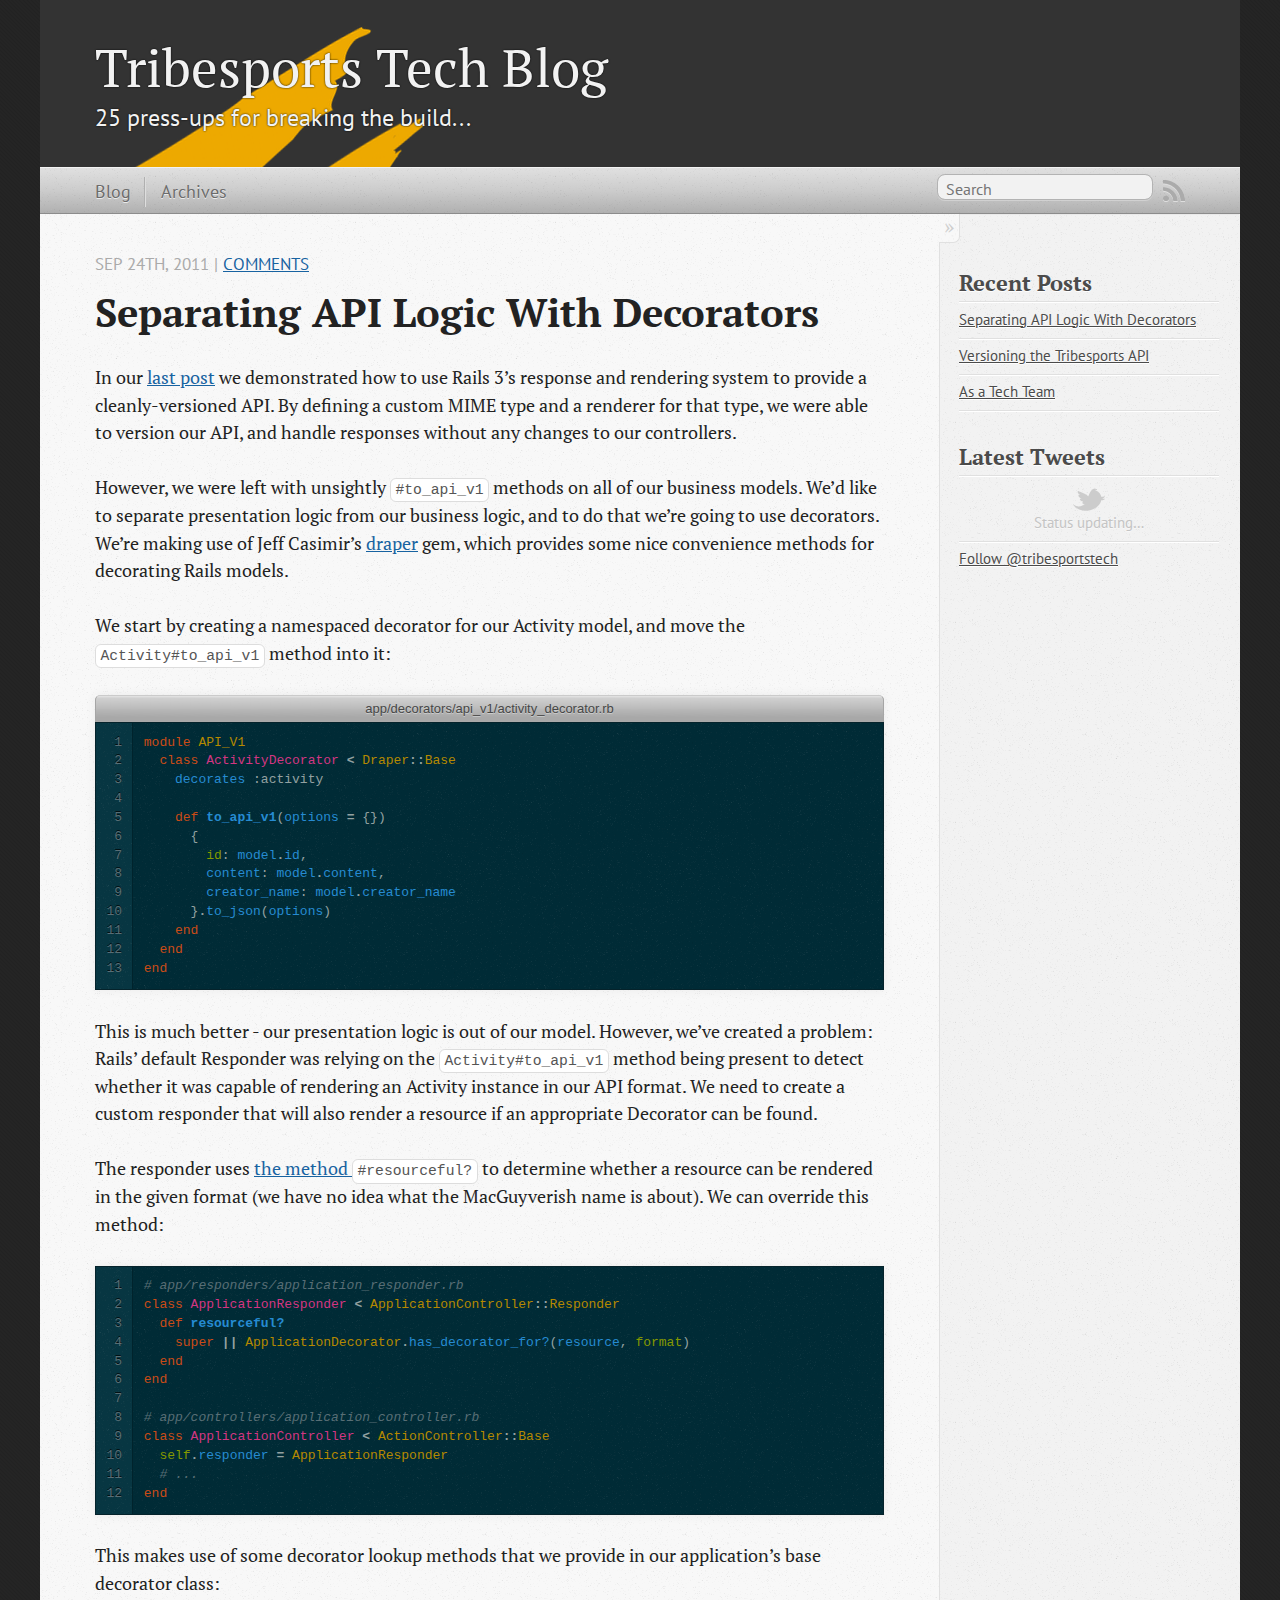
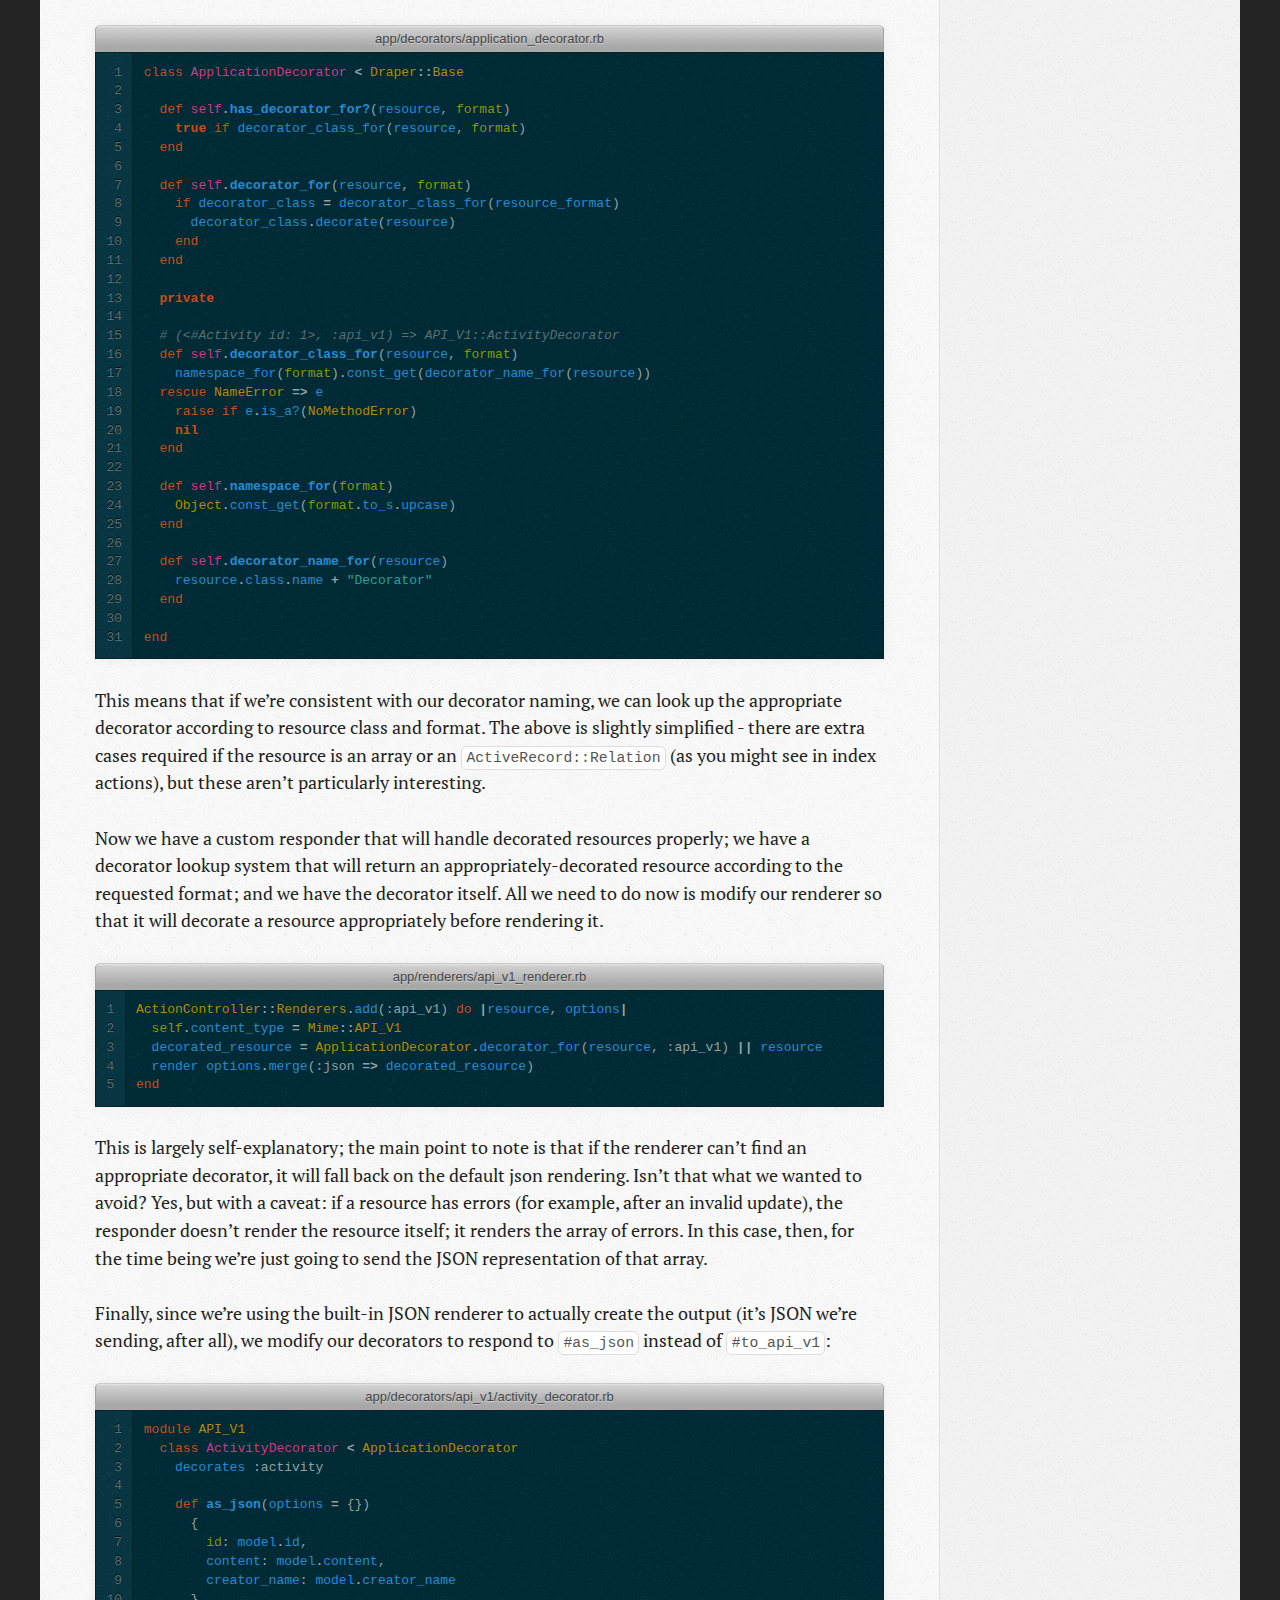
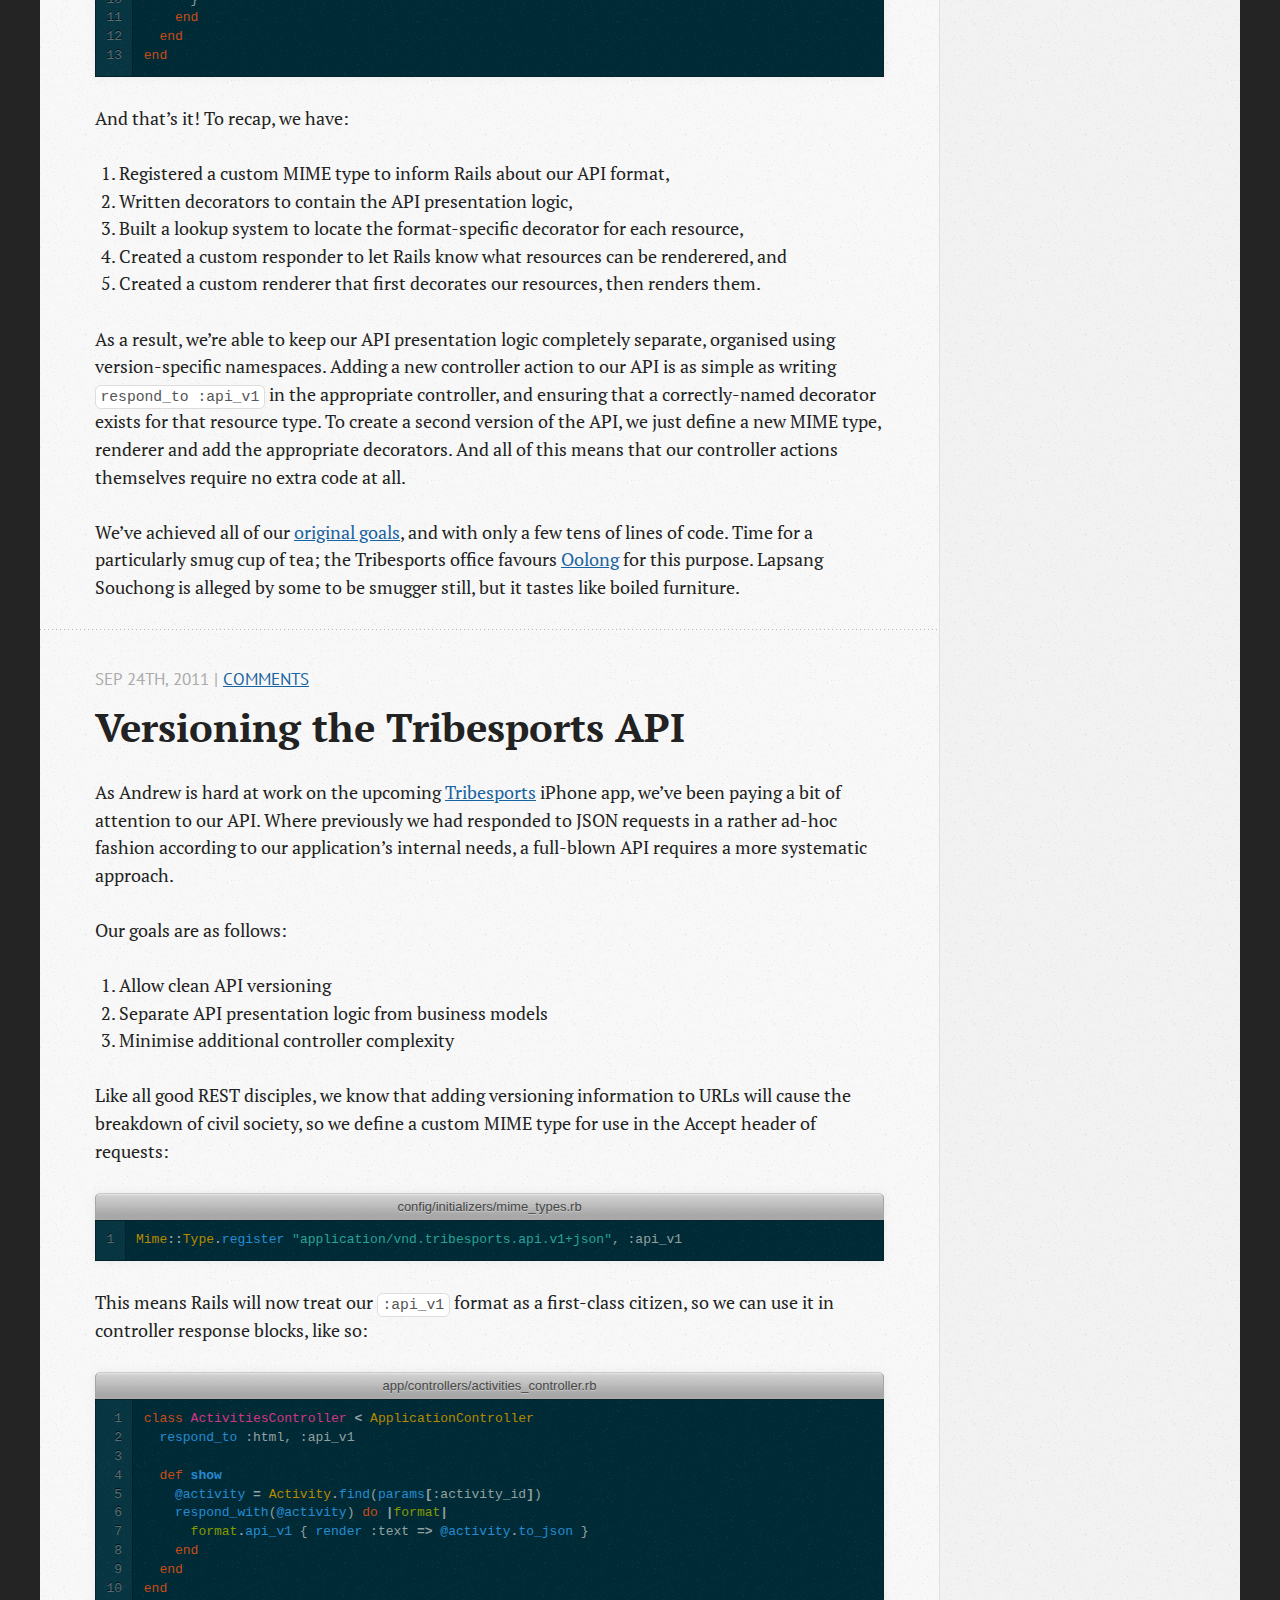
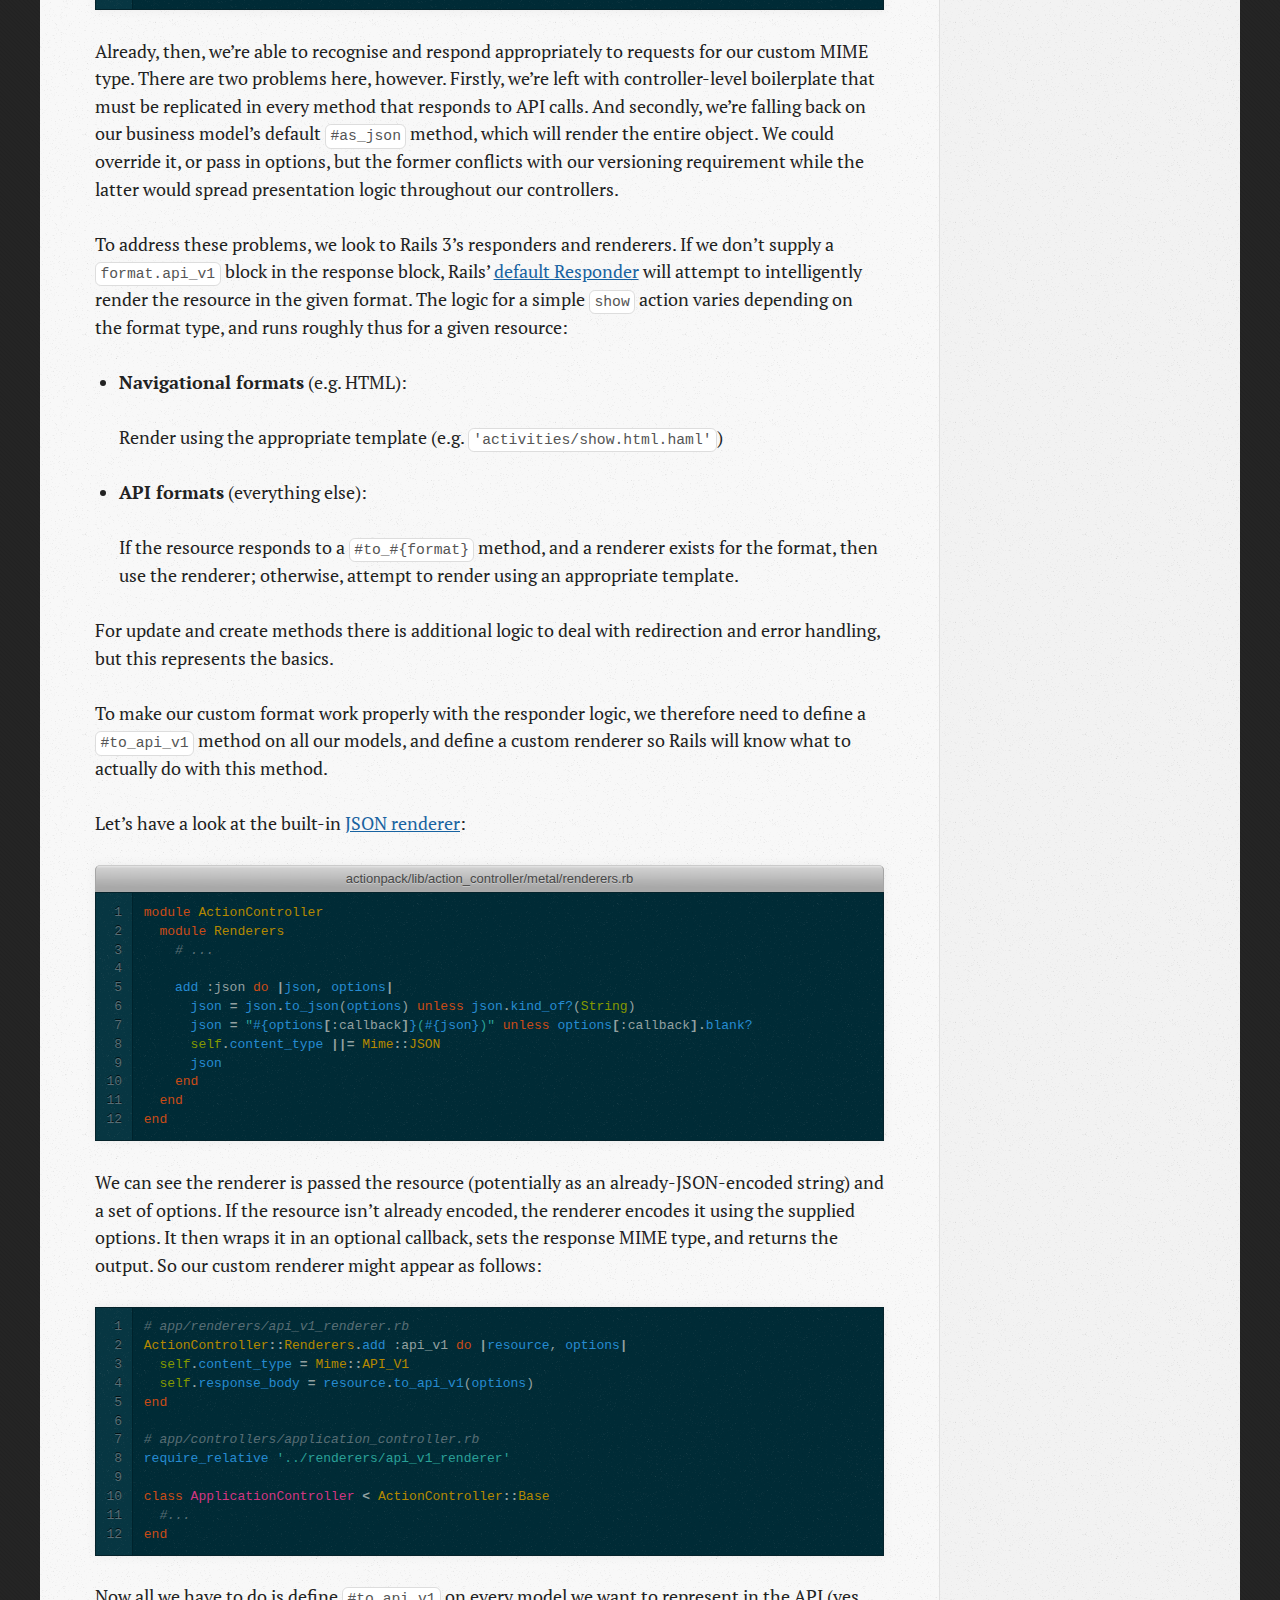
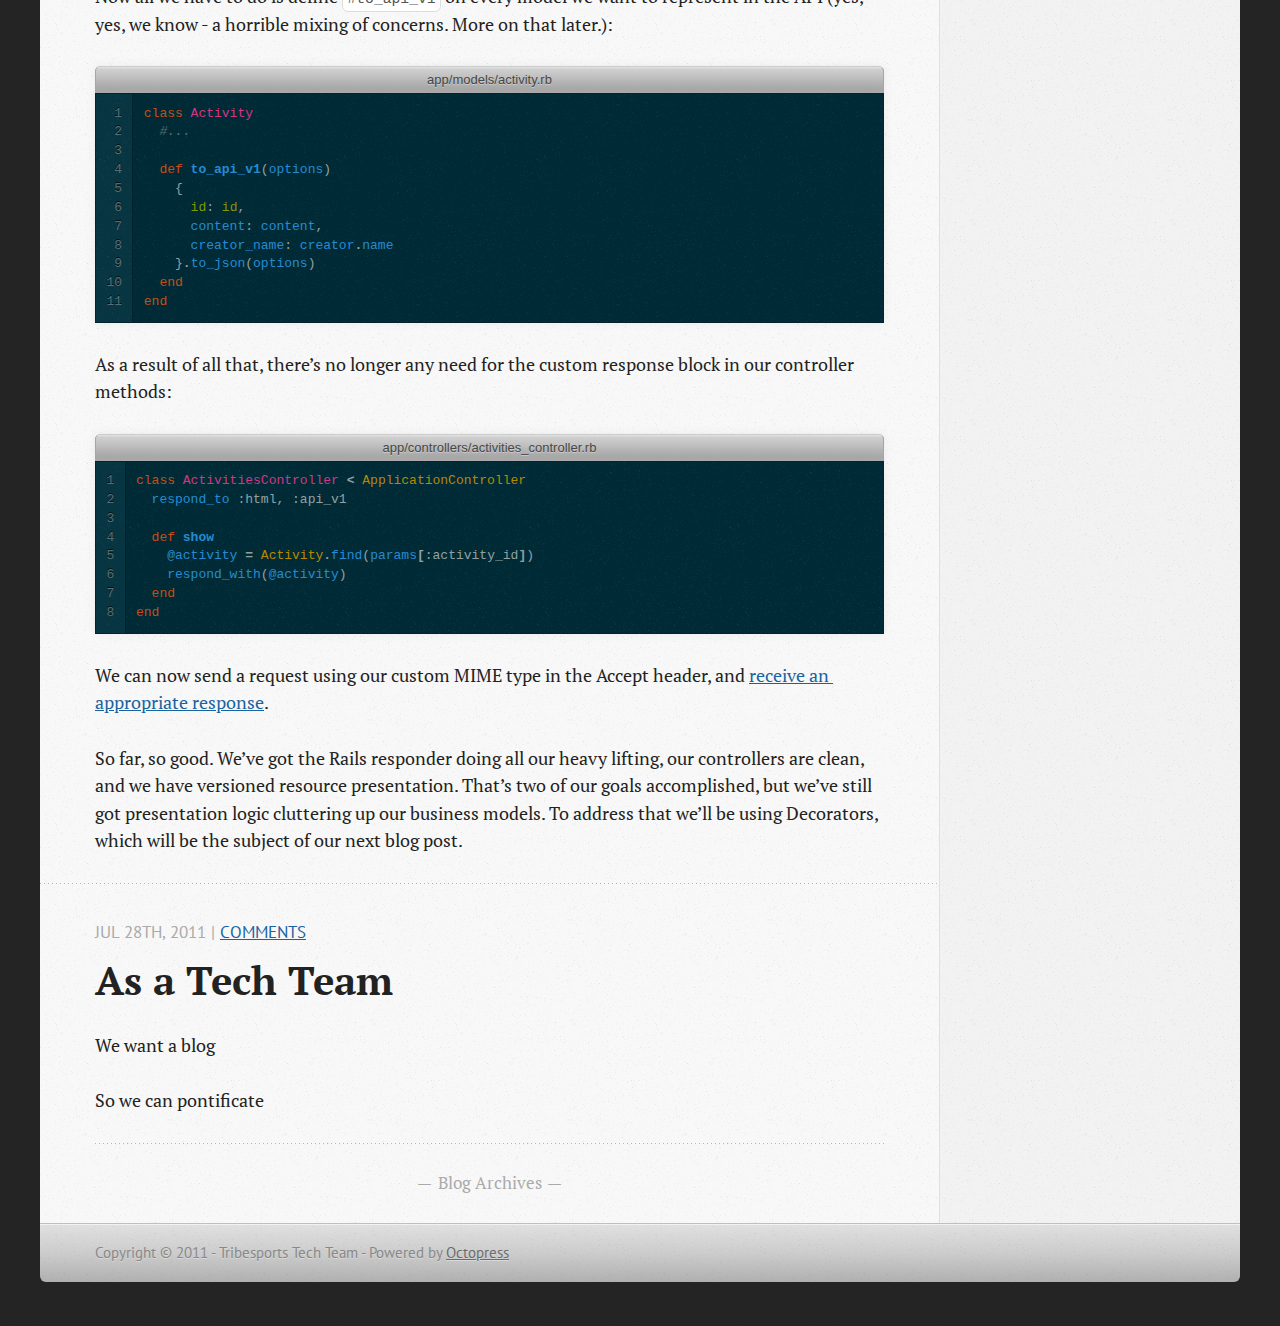
==== commit c81dc878: "Site updated at 2011-10-07 12:04:49 UTC" ====
--- a/index.html
+++ b/index.html
@@ -9,7 +9,7 @@
   <meta name="author" content="Tribesports Tech Team">
 
   
-  <meta name="description" content="As Andrew is hard at work on the upcoming Tribesports iPhone app, we&#8217;ve been paying a bit of attention to our API. Where previously we had re...">
+  <meta name="description" content="In our last post we demonstrated how to use Rails 3&#8217;s response and rendering system to provide a cleanly-versioned API. By defining a custom ...">
   
 
   <!-- http://t.co/dKP3o1e -->
@@ -22,7 +22,7 @@
   <link href="/favicon.png" rel="icon">
   <link href="/stylesheets/screen.css" media="screen, projection" rel="stylesheet" type="text/css">
   <script src="/javascripts/modernizr-2.0.js"></script>
-  <script src="http://s3.amazonaws.com/ender-js/jeesh.min.js"></script>
+  <script src="/javascripts/ender.js"></script>
   <script src="/javascripts/octopress.js" type="text/javascript"></script>
   <link href="/atom.xml" rel="alternate" title="Tribesports Tech Blog" type="application/atom+xml">
   <!--Fonts from Google"s Web font directory at http://google.com/webfonts -->
@@ -31,7 +31,7 @@
 
 </head>
 
-<body  >
+<body   >
   <header role="banner"><hgroup>
   <h1><a href="/">Tribesports Tech Blog</a></h1>
   
@@ -66,6 +66,242 @@
       
   <header>
     
+      <h1 class="entry-title"><a href="/blog/2011/09/24/separating-api-logic-with-decorators">Separating API Logic With Decorators</a></h1>
+    
+    
+      <p class="meta">
+        
+
+
+
+
+
+  
+
+
+
+<time datetime="2011-09-24T13:49:00+01:00" pubdate  data-updated="true" >Sep 24<span>th</span>, 2011</time>
+        
+         | <a href="/blog/2011/09/24/separating-api-logic-with-decorators/#disqus_thread">Comments</a>
+        
+      </p>
+    
+  </header>
+
+
+  <div class="entry-content"><p>In our <a href="/blog/2011/09/24/versioning-the-tribesports-api">last post</a> we demonstrated how to use Rails 3&#8217;s response and rendering system to provide a cleanly-versioned API. By defining a custom MIME type and a renderer for that type, we were able to version our API, and handle responses without any changes to our controllers.</p>
+
+<p>However, we were left with unsightly <code>#to_api_v1</code> methods on all of our business models. We&#8217;d like to separate presentation logic from our business logic, and to do that we&#8217;re going to use decorators. We&#8217;re making use of Jeff Casimir&#8217;s <a href="https://github.com/jcasimir/draper">draper</a> gem, which provides some nice convenience methods for decorating Rails models.</p>
+
+<p>We start by creating a namespaced decorator for our Activity model, and move the <code>Activity#to_api_v1</code> method into it:</p>
+
+<figure class='code'><figcaption><span>app/decorators/api_v1/activity_decorator.rb </span></figcaption>
+ <div class="highlight"><table><tr><td class="gutter"><pre class="line-numbers"><span class='line-number'>1</span>
+<span class='line-number'>2</span>
+<span class='line-number'>3</span>
+<span class='line-number'>4</span>
+<span class='line-number'>5</span>
+<span class='line-number'>6</span>
+<span class='line-number'>7</span>
+<span class='line-number'>8</span>
+<span class='line-number'>9</span>
+<span class='line-number'>10</span>
+<span class='line-number'>11</span>
+<span class='line-number'>12</span>
+<span class='line-number'>13</span>
+</pre></td><td class='code'><pre><code class='rb'><span class='line'><span class="k">module</span> <span class="nn">API_V1</span>
+</span><span class='line'>  <span class="k">class</span> <span class="nc">ActivityDecorator</span> <span class="o">&lt;</span> <span class="no">Draper</span><span class="o">::</span><span class="no">Base</span>
+</span><span class='line'>    <span class="n">decorates</span> <span class="ss">:activity</span>
+</span><span class='line'>
+</span><span class='line'>    <span class="k">def</span> <span class="nf">to_api_v1</span><span class="p">(</span><span class="n">options</span> <span class="o">=</span> <span class="p">{})</span>
+</span><span class='line'>      <span class="p">{</span>
+</span><span class='line'>        <span class="nb">id</span><span class="p">:</span> <span class="n">model</span><span class="o">.</span><span class="n">id</span><span class="p">,</span>
+</span><span class='line'>        <span class="n">content</span><span class="p">:</span> <span class="n">model</span><span class="o">.</span><span class="n">content</span><span class="p">,</span>
+</span><span class='line'>        <span class="n">creator_name</span><span class="p">:</span> <span class="n">model</span><span class="o">.</span><span class="n">creator_name</span>
+</span><span class='line'>      <span class="p">}</span><span class="o">.</span><span class="n">to_json</span><span class="p">(</span><span class="n">options</span><span class="p">)</span>
+</span><span class='line'>    <span class="k">end</span>
+</span><span class='line'>  <span class="k">end</span>
+</span><span class='line'><span class="k">end</span>
+</span></code></pre></td></tr></table></div></figure>
+
+
+<p>This is much better - our presentation logic is out of our model. However, we&#8217;ve created a problem: Rails&#8217; default Responder was relying on the <code>Activity#to_api_v1</code> method being present to detect whether it was capable of rendering an Activity instance in our API format. We need to create a custom responder that will also render a resource if an appropriate Decorator can be found.</p>
+
+<p>The responder uses <a href="https://github.com/rails/rails/blob/v3.0.10/actionpack/lib/action_controller/metal/responder.rb#L173">the method <code>#resourceful?</code></a> to determine whether a resource can be rendered in the given format (we have no idea what the MacGuyverish name is about). We can override this method:</p>
+
+<figure class='code'> <div class="highlight"><table><tr><td class="gutter"><pre class="line-numbers"><span class='line-number'>1</span>
+<span class='line-number'>2</span>
+<span class='line-number'>3</span>
+<span class='line-number'>4</span>
+<span class='line-number'>5</span>
+<span class='line-number'>6</span>
+<span class='line-number'>7</span>
+<span class='line-number'>8</span>
+<span class='line-number'>9</span>
+<span class='line-number'>10</span>
+<span class='line-number'>11</span>
+<span class='line-number'>12</span>
+</pre></td><td class='code'><pre><code class='ruby'><span class='line'><span class="c1"># app/responders/application_responder.rb</span>
+</span><span class='line'><span class="k">class</span> <span class="nc">ApplicationResponder</span> <span class="o">&lt;</span> <span class="no">ApplicationController</span><span class="o">::</span><span class="no">Responder</span>
+</span><span class='line'>  <span class="k">def</span> <span class="nf">resourceful?</span>
+</span><span class='line'>    <span class="k">super</span> <span class="o">||</span> <span class="no">ApplicationDecorator</span><span class="o">.</span><span class="n">has_decorator_for?</span><span class="p">(</span><span class="n">resource</span><span class="p">,</span> <span class="nb">format</span><span class="p">)</span>
+</span><span class='line'>  <span class="k">end</span>
+</span><span class='line'><span class="k">end</span>
+</span><span class='line'>
+</span><span class='line'><span class="c1"># app/controllers/application_controller.rb</span>
+</span><span class='line'><span class="k">class</span> <span class="nc">ApplicationController</span> <span class="o">&lt;</span> <span class="no">ActionController</span><span class="o">::</span><span class="no">Base</span>
+</span><span class='line'>  <span class="nb">self</span><span class="o">.</span><span class="n">responder</span> <span class="o">=</span> <span class="no">ApplicationResponder</span>
+</span><span class='line'>  <span class="c1"># ...</span>
+</span><span class='line'><span class="k">end</span>
+</span></code></pre></td></tr></table></div></figure>
+
+
+<p>This makes use of some decorator lookup methods that we provide in our application&#8217;s base decorator class:</p>
+
+<figure class='code'><figcaption><span>app/decorators/application_decorator.rb </span></figcaption>
+ <div class="highlight"><table><tr><td class="gutter"><pre class="line-numbers"><span class='line-number'>1</span>
+<span class='line-number'>2</span>
+<span class='line-number'>3</span>
+<span class='line-number'>4</span>
+<span class='line-number'>5</span>
+<span class='line-number'>6</span>
+<span class='line-number'>7</span>
+<span class='line-number'>8</span>
+<span class='line-number'>9</span>
+<span class='line-number'>10</span>
+<span class='line-number'>11</span>
+<span class='line-number'>12</span>
+<span class='line-number'>13</span>
+<span class='line-number'>14</span>
+<span class='line-number'>15</span>
+<span class='line-number'>16</span>
+<span class='line-number'>17</span>
+<span class='line-number'>18</span>
+<span class='line-number'>19</span>
+<span class='line-number'>20</span>
+<span class='line-number'>21</span>
+<span class='line-number'>22</span>
+<span class='line-number'>23</span>
+<span class='line-number'>24</span>
+<span class='line-number'>25</span>
+<span class='line-number'>26</span>
+<span class='line-number'>27</span>
+<span class='line-number'>28</span>
+<span class='line-number'>29</span>
+<span class='line-number'>30</span>
+<span class='line-number'>31</span>
+</pre></td><td class='code'><pre><code class='rb'><span class='line'><span class="k">class</span> <span class="nc">ApplicationDecorator</span> <span class="o">&lt;</span> <span class="no">Draper</span><span class="o">::</span><span class="no">Base</span>
+</span><span class='line'>
+</span><span class='line'>  <span class="k">def</span> <span class="nc">self</span><span class="o">.</span><span class="nf">has_decorator_for?</span><span class="p">(</span><span class="n">resource</span><span class="p">,</span> <span class="nb">format</span><span class="p">)</span>
+</span><span class='line'>    <span class="kp">true</span> <span class="k">if</span> <span class="n">decorator_class_for</span><span class="p">(</span><span class="n">resource</span><span class="p">,</span> <span class="nb">format</span><span class="p">)</span>
+</span><span class='line'>  <span class="k">end</span>
+</span><span class='line'>
+</span><span class='line'>  <span class="k">def</span> <span class="nc">self</span><span class="o">.</span><span class="nf">decorator_for</span><span class="p">(</span><span class="n">resource</span><span class="p">,</span> <span class="nb">format</span><span class="p">)</span>
+</span><span class='line'>    <span class="k">if</span> <span class="n">decorator_class</span> <span class="o">=</span> <span class="n">decorator_class_for</span><span class="p">(</span><span class="n">resource_format</span><span class="p">)</span>
+</span><span class='line'>      <span class="n">decorator_class</span><span class="o">.</span><span class="n">decorate</span><span class="p">(</span><span class="n">resource</span><span class="p">)</span>
+</span><span class='line'>    <span class="k">end</span>
+</span><span class='line'>  <span class="k">end</span>
+</span><span class='line'>
+</span><span class='line'>  <span class="kp">private</span>
+</span><span class='line'>
+</span><span class='line'>  <span class="c1"># (&lt;#Activity id: 1&gt;, :api_v1) =&gt; API_V1::ActivityDecorator</span>
+</span><span class='line'>  <span class="k">def</span> <span class="nc">self</span><span class="o">.</span><span class="nf">decorator_class_for</span><span class="p">(</span><span class="n">resource</span><span class="p">,</span> <span class="nb">format</span><span class="p">)</span>
+</span><span class='line'>    <span class="n">namespace_for</span><span class="p">(</span><span class="nb">format</span><span class="p">)</span><span class="o">.</span><span class="n">const_get</span><span class="p">(</span><span class="n">decorator_name_for</span><span class="p">(</span><span class="n">resource</span><span class="p">))</span>
+</span><span class='line'>  <span class="k">rescue</span> <span class="no">NameError</span> <span class="o">=&gt;</span> <span class="n">e</span>
+</span><span class='line'>    <span class="k">raise</span> <span class="k">if</span> <span class="n">e</span><span class="o">.</span><span class="n">is_a?</span><span class="p">(</span><span class="no">NoMethodError</span><span class="p">)</span>
+</span><span class='line'>    <span class="kp">nil</span>
+</span><span class='line'>  <span class="k">end</span>
+</span><span class='line'>
+</span><span class='line'>  <span class="k">def</span> <span class="nc">self</span><span class="o">.</span><span class="nf">namespace_for</span><span class="p">(</span><span class="nb">format</span><span class="p">)</span>
+</span><span class='line'>    <span class="no">Object</span><span class="o">.</span><span class="n">const_get</span><span class="p">(</span><span class="nb">format</span><span class="o">.</span><span class="n">to_s</span><span class="o">.</span><span class="n">upcase</span><span class="p">)</span>
+</span><span class='line'>  <span class="k">end</span>
+</span><span class='line'>
+</span><span class='line'>  <span class="k">def</span> <span class="nc">self</span><span class="o">.</span><span class="nf">decorator_name_for</span><span class="p">(</span><span class="n">resource</span><span class="p">)</span>
+</span><span class='line'>    <span class="n">resource</span><span class="o">.</span><span class="n">class</span><span class="o">.</span><span class="n">name</span> <span class="o">+</span> <span class="s2">&quot;Decorator&quot;</span>
+</span><span class='line'>  <span class="k">end</span>
+</span><span class='line'>
+</span><span class='line'><span class="k">end</span>
+</span></code></pre></td></tr></table></div></figure>
+
+
+<p>This means that if we&#8217;re consistent with our decorator naming, we can look up the appropriate decorator according to resource class and format. The above is slightly simplified - there are extra cases required if the resource is an array or an <code>ActiveRecord::Relation</code> (as you might see in index actions), but these aren&#8217;t particularly interesting.</p>
+
+<p>Now we have a custom responder that will handle decorated resources properly; we have a decorator lookup system that will return an appropriately-decorated resource according to the requested format; and we have the decorator itself. All we need to do now is modify our renderer so that it will decorate a resource appropriately before rendering it.</p>
+
+<figure class='code'><figcaption><span>app/renderers/api_v1_renderer.rb </span></figcaption>
+ <div class="highlight"><table><tr><td class="gutter"><pre class="line-numbers"><span class='line-number'>1</span>
+<span class='line-number'>2</span>
+<span class='line-number'>3</span>
+<span class='line-number'>4</span>
+<span class='line-number'>5</span>
+</pre></td><td class='code'><pre><code class='rb'><span class='line'><span class="no">ActionController</span><span class="o">::</span><span class="no">Renderers</span><span class="o">.</span><span class="n">add</span><span class="p">(</span><span class="ss">:api_v1</span><span class="p">)</span> <span class="k">do</span> <span class="o">|</span><span class="n">resource</span><span class="p">,</span> <span class="n">options</span><span class="o">|</span>
+</span><span class='line'>  <span class="nb">self</span><span class="o">.</span><span class="n">content_type</span> <span class="o">=</span> <span class="no">Mime</span><span class="o">::</span><span class="no">API_V1</span>
+</span><span class='line'>  <span class="n">decorated_resource</span> <span class="o">=</span> <span class="no">ApplicationDecorator</span><span class="o">.</span><span class="n">decorator_for</span><span class="p">(</span><span class="n">resource</span><span class="p">,</span> <span class="ss">:api_v1</span><span class="p">)</span> <span class="o">||</span> <span class="n">resource</span>
+</span><span class='line'>  <span class="n">render</span> <span class="n">options</span><span class="o">.</span><span class="n">merge</span><span class="p">(</span><span class="ss">:json</span> <span class="o">=&gt;</span> <span class="n">decorated_resource</span><span class="p">)</span>
+</span><span class='line'><span class="k">end</span>
+</span></code></pre></td></tr></table></div></figure>
+
+
+<p>This is largely self-explanatory; the main point to note is that if the renderer can&#8217;t find an appropriate decorator, it will fall back on the default json rendering. Isn&#8217;t that what we wanted to avoid? Yes, but with a caveat: if a resource has errors (for example, after an invalid update), the responder doesn&#8217;t render the resource itself; it renders the array of errors. In this case, then, for the time being we&#8217;re just going to send the JSON representation of that array.</p>
+
+<p>Finally, since we&#8217;re using the built-in JSON renderer to actually create the output (it&#8217;s JSON we&#8217;re sending, after all), we modify our decorators to respond to <code>#as_json</code> instead of <code>#to_api_v1</code>:</p>
+
+<figure class='code'><figcaption><span>app/decorators/api_v1/activity_decorator.rb </span></figcaption>
+ <div class="highlight"><table><tr><td class="gutter"><pre class="line-numbers"><span class='line-number'>1</span>
+<span class='line-number'>2</span>
+<span class='line-number'>3</span>
+<span class='line-number'>4</span>
+<span class='line-number'>5</span>
+<span class='line-number'>6</span>
+<span class='line-number'>7</span>
+<span class='line-number'>8</span>
+<span class='line-number'>9</span>
+<span class='line-number'>10</span>
+<span class='line-number'>11</span>
+<span class='line-number'>12</span>
+<span class='line-number'>13</span>
+</pre></td><td class='code'><pre><code class='rb'><span class='line'><span class="k">module</span> <span class="nn">API_V1</span>
+</span><span class='line'>  <span class="k">class</span> <span class="nc">ActivityDecorator</span> <span class="o">&lt;</span> <span class="no">ApplicationDecorator</span>
+</span><span class='line'>    <span class="n">decorates</span> <span class="ss">:activity</span>
+</span><span class='line'>
+</span><span class='line'>    <span class="k">def</span> <span class="nf">as_json</span><span class="p">(</span><span class="n">options</span> <span class="o">=</span> <span class="p">{})</span>
+</span><span class='line'>      <span class="p">{</span>
+</span><span class='line'>        <span class="nb">id</span><span class="p">:</span> <span class="n">model</span><span class="o">.</span><span class="n">id</span><span class="p">,</span>
+</span><span class='line'>        <span class="n">content</span><span class="p">:</span> <span class="n">model</span><span class="o">.</span><span class="n">content</span><span class="p">,</span>
+</span><span class='line'>        <span class="n">creator_name</span><span class="p">:</span> <span class="n">model</span><span class="o">.</span><span class="n">creator_name</span>
+</span><span class='line'>      <span class="p">}</span>
+</span><span class='line'>    <span class="k">end</span>
+</span><span class='line'>  <span class="k">end</span>
+</span><span class='line'><span class="k">end</span>
+</span></code></pre></td></tr></table></div></figure>
+
+
+<p>And that&#8217;s it! To recap, we have:</p>
+
+<ol>
+<li>Registered a custom MIME type to inform Rails about our API format,</li>
+<li>Written decorators to contain the API presentation logic,</li>
+<li>Built a lookup system to locate the format-specific decorator for each resource,</li>
+<li>Created a custom responder to let Rails know what resources can be renderered, and</li>
+<li>Created a custom renderer that first decorates our resources, then renders them.</li>
+</ol>
+
+
+<p>As a result, we&#8217;re able to keep our API presentation logic completely separate, organised using version-specific namespaces. Adding a new controller action to our API is as simple as writing <code>respond_to :api_v1</code> in the appropriate controller, and ensuring that a correctly-named decorator exists for that resource type. To create a second version of the API, we just define a new MIME type, renderer and add the appropriate decorators. And all of this means that our controller actions themselves require no extra code at all.</p>
+
+<p>We&#8217;ve achieved all of our <a href="/blog/2011/09/24/versioning-the-tribesports-api">original goals</a>, and with only a few tens of lines of code. Time for a particularly smug cup of tea; the Tribesports office favours <a href="http://en.wikipedia.org/wiki/Oolong_%28rabbit%29">Oolong</a> for this purpose. Lapsang Souchong is alleged by some to be smugger still, but it tastes like boiled furniture.</p>
+</div>
+  
+  
+
+
+    </article>
+  
+  
+    <article>
+      
+  <header>
+    
       <h1 class="entry-title"><a href="/blog/2011/09/24/versioning-the-tribesports-api">Versioning the Tribesports API</a></h1>
     
     
@@ -82,7 +318,7 @@
 
 <time datetime="2011-09-24T09:44:00+01:00" pubdate  data-updated="true" >Sep 24<span>th</span>, 2011</time>
         
-         | <a href="/blog/2011/09/24/versioning-the-tribesports-api#disqus_thread">Comments</a>
+         | <a href="/blog/2011/09/24/versioning-the-tribesports-api/#disqus_thread">Comments</a>
         
       </p>
     
@@ -292,7 +528,7 @@
 
 <time datetime="2011-07-28T17:17:00+01:00" pubdate  data-updated="true" >Jul 28<span>th</span>, 2011</time>
         
-         | <a href="/blog/2011/07/28/as-a-tech-team#disqus_thread">Comments</a>
+         | <a href="/blog/2011/07/28/as-a-tech-team/#disqus_thread">Comments</a>
         
       </p>
     
@@ -322,6 +558,10 @@
     <section>
   <h1>Recent Posts</h1>
   <ul id="recent_posts">
+    
+      <li class="post">
+        <a href="/blog/2011/09/24/separating-api-logic-with-decorators">Separating API Logic With Decorators</a>
+      </li>
     
       <li class="post">
         <a href="/blog/2011/09/24/versioning-the-tribesports-api">Versioning the Tribesports API</a>
@@ -353,7 +593,6 @@
 
 
 
-
   
 </aside>
 
@@ -368,35 +607,24 @@
   
 
 <script type="text/javascript">
+		var disqus_shortname = 'tribesportstechblog';
+		
+			
+			var disqus_scripts = ['count.js'];
+		
+
     (function () {
-      var disqus_shortname = 'tribesportstechblog';
-      
-        
-        var disqus_script = 'count.js'
-      
-
-      var dsq = document.createElement('script'); dsq.type = 'text/javascript'; dsq.async = true;
-      dsq.src = 'http://' + disqus_shortname + '.disqus.com/' + disqus_script;
-      (document.getElementsByTagName('head')[0] || document.getElementsByTagName('body')[0]).appendChild(dsq);
+      for (var i=0; i < disqus_scripts.length; i++) {
+        var disqus_script = disqus_scripts[i];
+        var dsq = document.createElement('script'); dsq.type = 'text/javascript'; dsq.async = true;
+        dsq.src = 'http://' + disqus_shortname + '.disqus.com/' + disqus_script;
+        (document.getElementsByTagName('head')[0] || document.getElementsByTagName('body')[0]).appendChild(dsq);
+      }
     }());
 </script>
 
 
-  
-  <script type="text/javascript">
-    var _gaq = _gaq || [];
-    _gaq.push(['_setAccount', 'UA-25945371-1']);
-    _gaq.push(['_trackPageview']);
-
-    (function() {
-      var ga = document.createElement('script'); ga.type = 'text/javascript'; ga.async = true;
-      ga.src = ('https:' == document.location.protocol ? 'https://ssl' : 'http://www') + '.google-analytics.com/ga.js';
-      var s = document.getElementsByTagName('script')[0]; s.parentNode.insertBefore(ga, s);
-    })();
-  </script>
-
-
-  
+
   <script type="text/javascript">
     (function() {
       var script = document.createElement('script'); script.type = 'text/javascript'; script.async = true;
@@ -406,7 +634,7 @@
   </script>
 
 
-  
+
   <script type="text/javascript">
     (function(){
       var twitterWidgets = document.createElement('script');
@@ -418,5 +646,22 @@
   </script>
 
 
+
+  <script type="text/javascript">
+    var _gaq = _gaq || [];
+    _gaq.push(['_setAccount', 'UA-25945371-1']);
+    _gaq.push(['_trackPageview']);
+
+    (function() {
+      var ga = document.createElement('script'); ga.type = 'text/javascript'; ga.async = true;
+      ga.src = ('https:' == document.location.protocol ? 'https://ssl' : 'http://www') + '.google-analytics.com/ga.js';
+      var s = document.getElementsByTagName('script')[0]; s.parentNode.insertBefore(ga, s);
+    })();
+  </script>
+
+
+
+
+
 </body>
 </html>
--- a/stylesheets/screen.css
+++ b/stylesheets/screen.css
@@ -1 +1 @@
-html,body,div,span,applet,object,iframe,h1,h2,h3,h4,h5,h6,p,blockquote,pre,a,abbr,acronym,address,big,cite,code,del,dfn,em,img,ins,kbd,q,s,samp,small,strike,strong,sub,sup,tt,var,b,u,i,center,dl,dt,dd,ol,ul,li,fieldset,form,label,legend,table,caption,tbody,tfoot,thead,tr,th,td,article,aside,canvas,details,embed,figure,figcaption,footer,header,hgroup,menu,nav,output,ruby,section,summary,time,mark,audio,video{margin:0;padding:0;border:0;font-size:100%;font:inherit;vertical-align:baseline}body{line-height:1}ol,ul{list-style:none}table{border-collapse:collapse;border-spacing:0}caption,th,td{text-align:left;font-weight:normal;vertical-align:middle}q,blockquote{quotes:none}q:before,q:after,blockquote:before,blockquote:after{content:"";content:none}a img{border:none}article,aside,details,figcaption,figure,footer,header,hgroup,menu,nav,section,summary{display:block}article,aside,details,figcaption,figure,footer,header,hgroup,menu,nav,section,summary{display:block}a{color:#1863a1}a:visited{color:#751590}a:focus{color:#0181eb}a:hover{color:#0181eb}a:active{color:#01579f}aside.sidebar a{color:#1863a1}aside.sidebar a:focus{color:#0181eb}aside.sidebar a:hover{color:#0181eb}aside.sidebar a:active{color:#01579f}a{-moz-transition:color 0.3s;-webkit-transition:color 0.3s;-o-transition:color 0.3s;transition:color 0.3s}html{background:#252525 url('/images/line-tile.png?1317985913') top left}body > div{background:#f2f2f2 url('/images/noise.png?1317985913') top left;border-bottom:1px solid #bfbfbf}body > div > div{background:#f8f8f8 url('/images/noise.png?1317985913') top left;border-right:1px solid #e0e0e0}@font-face{font-family:'LeagueGothicRegular';src:url("/fonts/League_Gothic-webfont.eot");src:local("?"),url("/fonts/embed/League_Gothic-webfont.woff") format("woff"),url("/fonts/embed/League_Gothic-webfont.ttf") format("truetype"),url("/fonts/League_Gothic-webfont.svg#webfontOTINA1xY") format("svg");font-weight:normal;font-style:normal}.heading,body > header h1,h1,h2,h3,h4,h5,h6{font-family:"PT Serif", "Georgia", "Helvetica Neue", Arial, sans-serif}.sans,body > header h2,body > nav form .search,body > nav a,article header p.meta,article > footer,#content .blog-index footer,html .gist .gist-file .gist-meta,#blog-archives a.category,#blog-archives time,aside.sidebar section,body > footer{font-family:"PT Sans", "Helvetica Neue", Arial, sans-serif}.serif,body,#content .blog-index a[rel=full-article]{font-family:"PT Serif", Georgia, Times, "Times New Roman", serif}.mono,pre,code,tt,p code,li code{font-family:Menlo, Monaco, "Andale Mono", "lucida console", "Courier New", monospace}body > header h1{font-size:2.2em;font-weight:normal;line-height:1.2em;margin-bottom:0.6667em}body{line-height:1.5em;color:#222}h1{font-size:2.2em;line-height:1.2em}@media only screen and (min-width: 992px){body{font-size:1.15em}h1{font-size:2.6em;line-height:1.2em}}h1,h2,h3,h4,h5,h6{text-rendering:optimizelegibility;margin-bottom:1em;font-weight:bold}h2,section h1{font-size:1.5em}h3,section h2,section section h1{font-size:1.3em}h4,section h3,section section h2,section section section h1{font-size:1em}h5,section h4,section section h3{font-size:.9em}h6,section h5,section section h4,section section section h3{font-size:.8em}p,blockquote,ul,ol{margin-bottom:1.5em}ul{list-style-type:disc}ul ul{list-style-type:circle}ul ul ul{list-style-type:square}ol{list-style-type:decimal}ol ol{list-style-type:lower-alpha}ol ol ol{list-style-type:lower-roman}ul,ul ul,ul ol,ol,ol ul,ol ol{margin-left:1.3em}strong{font-weight:bold}em{font-style:italic}sup,sub{font-size:0.8em;position:relative;display:inline-block}sup{top:-0.5em}sub{bottom:-0.5em}q{font-style:italic}q:before{content:"\201C"}q:after{content:"\201D"}em,dfn{font-style:italic}strong,dfn{font-weight:bold}del,s{text-decoration:line-through}abbr,acronym{border-bottom:1px dotted;cursor:help}sub,sup{line-height:0}hr{margin-bottom:0.2em}small{font-size:.8em}big{font-size:1.2em}blockquote{font-style:italic;position:relative;font-size:1.2em;line-height:1.5em;padding-left:1em;border-left:4px solid rgba(170,170,170,0.5)}blockquote cite{font-style:italic}blockquote cite a{color:#aaa !important;word-wrap:break-word}blockquote cite:before{content:'\2014';padding-right:.3em;padding-left:.3em;color:#aaa}@media only screen and (min-width: 992px){blockquote{padding-left:1.5em;border-left-width:4px}}.has-pullquote:before{padding:0;border:none;content:attr(data-pullquote);float:right;width:45%;margin:.5em 0 1em 1.5em;position:relative;top:7px;font-size:1.4em;line-height:1.45em}.force-wrap,article a,aside.sidebar a{white-space:-moz-pre-wrap;white-space:-pre-wrap;white-space:-o-pre-wrap;white-space:pre-wrap;word-wrap:break-word}.group,body > header,body > nav,body > footer,body #content > article,body #content > div > article,body #content > div > section,body nav.pagination,aside.sidebar,#main,#content,.collapse-sidebar aside.sidebar{*zoom:1}.group:after,body > header:after,body > nav:after,body > footer:after,body #content > article:after,body #content > div > article:after,body #content > div > section:after,body nav.pagination:after,aside.sidebar:after,#main:after,#content:after,.collapse-sidebar aside.sidebar:after{content:"";display:table;clear:both}body{-webkit-text-size-adjust:none;max-width:1200px;position:relative;margin:0 auto}body > header,body > nav,body > footer,body #content > article,body #content > div > article,body #content > div > section,body nav.pagination{padding-left:18px;padding-right:18px}@media only screen and (min-width: 480px){body > header,body > nav,body > footer,body #content > article,body #content > div > article,body #content > div > section,body nav.pagination{padding-left:25px;padding-right:25px}}@media only screen and (min-width: 768px){body > header,body > nav,body > footer,body #content > article,body #content > div > article,body #content > div > section,body nav.pagination{padding-left:35px;padding-right:35px}}@media only screen and (min-width: 992px){body > header,body > nav,body > footer,body #content > article,body #content > div > article,body #content > div > section,body nav.pagination{padding-left:55px;padding-right:55px}}body > header{font-size:1em;padding-top:1.5em;padding-bottom:1.5em}#content > div,#content > article{width:100%}aside.sidebar{float:none;padding:0 18px 1px;background-color:#f7f7f7;border-top:1px solid #e0e0e0}.flex-content,article img,article video,article .flash-video,aside.sidebar img{max-width:100%;height:auto}.basic-alignment.left,article img.left,article video.left,article .left.flash-video,aside.sidebar img.left{float:left;margin-right:1.5em}.basic-alignment.right,article img.right,article video.right,article .right.flash-video,aside.sidebar img.right{float:right;margin-left:1.5em}.basic-alignment.center,article img.center,article video.center,article .center.flash-video,aside.sidebar img.center{display:block;margin:0 auto 1.5em}.basic-alignment.left,article img.left,article video.left,article .left.flash-video,aside.sidebar img.left,.basic-alignment.right,article img.right,article video.right,article .right.flash-video,aside.sidebar img.right{margin-bottom:.8em}.toggle-sidebar,.no-sidebar .toggle-sidebar{display:none}@media only screen and (min-width: 750px){body.sidebar-footer aside.sidebar{float:none;width:auto;clear:left;margin:0;padding:0 35px 1px;background-color:#f7f7f7;border-top:1px solid #eaeaea}body.sidebar-footer aside.sidebar section.odd,body.sidebar-footer aside.sidebar section.even{float:left;width:48%}body.sidebar-footer aside.sidebar section.odd{margin-left:0}body.sidebar-footer aside.sidebar section.even{margin-left:4%}body.sidebar-footer aside.sidebar.thirds section{width:30%;margin-left:5%}body.sidebar-footer aside.sidebar.thirds section.first{margin-left:0}}body.sidebar-footer #content{margin-right:0px}body.sidebar-footer .toggle-sidebar{display:none}@media only screen and (min-width: 550px){body > header{font-size:1em}}@media only screen and (min-width: 750px){aside.sidebar{float:none;width:auto;clear:left;margin:0;padding:0 35px 1px;background-color:#f7f7f7;border-top:1px solid #eaeaea}aside.sidebar section.odd,aside.sidebar section.even{float:left;width:48%}aside.sidebar section.odd{margin-left:0}aside.sidebar section.even{margin-left:4%}aside.sidebar.thirds section{width:30%;margin-left:5%}aside.sidebar.thirds section.first{margin-left:0}}@media only screen and (min-width: 768px){body{-webkit-text-size-adjust:auto}body > header{font-size:1.2em}#main{padding:0;margin:0 auto}#content{margin-right:240px;position:relative}.no-sidebar #content{margin-right:0;border-right:0}.collapse-sidebar #content{margin-right:20px}#content > div,#content > article{padding-top:17.5px;padding-bottom:17.5px;float:left}aside.sidebar{width:210px;padding:0 15px 15px;background:none;clear:none;float:left;margin:0 -100% 0 0}aside.sidebar section{width:auto;margin-left:0}aside.sidebar section.odd,aside.sidebar section.even{float:none;width:auto;margin-left:0}.collapse-sidebar aside.sidebar{float:none;width:auto;clear:left;margin:0;padding:0 35px 1px;background-color:#f7f7f7;border-top:1px solid #eaeaea}.collapse-sidebar aside.sidebar section.odd,.collapse-sidebar aside.sidebar section.even{float:left;width:48%}.collapse-sidebar aside.sidebar section.odd{margin-left:0}.collapse-sidebar aside.sidebar section.even{margin-left:4%}.collapse-sidebar aside.sidebar.thirds section{width:30%;margin-left:5%}.collapse-sidebar aside.sidebar.thirds section.first{margin-left:0}}@media only screen and (min-width: 992px){body > header{font-size:1.3em}#content{margin-right:300px}#content > div,#content > article{padding-top:27.5px;padding-bottom:27.5px}aside.sidebar{width:260px;padding:1.2em 20px 20px}.collapse-sidebar aside.sidebar{padding-left:55px;padding-right:55px}}body > header{background:#333 url(/images/header-logo.png);background-repeat:no-repeat}body > header h1{display:inline-block;margin:0}body > header h1 a,body > header h1 a:visited,body > header h1 a:hover{color:#f2f2f2;text-decoration:none;text-shadow:#000 0 0 2px}body > header h2{margin:.2em 0 0;font-size:1em;color:#f2f2f2;font-weight:normal;text-shadow:#000 0 0 2px}body > nav{position:relative;background-color:#ccc;background:url('/images/noise.png?1317985913'),-webkit-gradient(linear, 50% 0%, 50% 100%, color-stop(0%, #e0e0e0), color-stop(50%, #cccccc), color-stop(100%, #b0b0b0));background:url('/images/noise.png?1317985913'),-webkit-linear-gradient(#e0e0e0,#cccccc,#b0b0b0);background:url('/images/noise.png?1317985913'),-moz-linear-gradient(#e0e0e0,#cccccc,#b0b0b0);background:url('/images/noise.png?1317985913'),-o-linear-gradient(#e0e0e0,#cccccc,#b0b0b0);background:url('/images/noise.png?1317985913'),-ms-linear-gradient(#e0e0e0,#cccccc,#b0b0b0);background:url('/images/noise.png?1317985913'),linear-gradient(#e0e0e0,#cccccc,#b0b0b0);border-top:1px solid #f2f2f2;border-bottom:1px solid #8c8c8c;padding-top:.35em;padding-bottom:.35em}body > nav form{-moz-background-clip:padding;-webkit-background-clip:padding;-o-background-clip:padding-box;-ms-background-clip:padding-box;-khtml-background-clip:padding-box;background-clip:padding-box;margin:0;padding:0}body > nav form .search{padding:.3em .5em 0;font-size:.85em;line-height:1.1em;width:95%;-moz-border-radius:0.5em;-webkit-border-radius:0.5em;-o-border-radius:0.5em;-ms-border-radius:0.5em;-khtml-border-radius:0.5em;border-radius:0.5em;-moz-background-clip:padding;-webkit-background-clip:padding;-o-background-clip:padding-box;-ms-background-clip:padding-box;-khtml-background-clip:padding-box;background-clip:padding-box;-moz-box-shadow:#d1d1d1 0 1px;-webkit-box-shadow:#d1d1d1 0 1px;-o-box-shadow:#d1d1d1 0 1px;box-shadow:#d1d1d1 0 1px;background-color:#f2f2f2;border:1px solid #b3b3b3;color:#888}body > nav form .search:focus{color:#444;border-color:#80b1df;-moz-box-shadow:#80b1df 0 0 4px,#80b1df 0 0 3px inset;-webkit-box-shadow:#80b1df 0 0 4px,#80b1df 0 0 3px inset;-o-box-shadow:#80b1df 0 0 4px,#80b1df 0 0 3px inset;box-shadow:#80b1df 0 0 4px,#80b1df 0 0 3px inset;background-color:#fff;outline:none}body > nav fieldset[role=search]{float:right;width:48%}body > nav fieldset.mobile-nav{float:left;width:48%}body > nav fieldset.mobile-nav select{width:100%;font-size:.8em;border:1px solid #888}body > nav ul{display:none}@media only screen and (min-width: 550px){body > nav{font-size:.9em}body > nav ul{margin:0;padding:0;border:0;overflow:hidden;*zoom:1;float:left;display:block;padding-top:.15em}body > nav ul li{list-style-image:none;list-style-type:none;margin-left:0px;white-space:nowrap;display:inline;float:left;padding-left:0;padding-right:0}body > nav ul li:first-child,body > nav ul li.first{padding-left:0}body > nav ul li:last-child{padding-right:0}body > nav ul li.last{padding-right:0}body > nav ul.subscription{margin-left:.8em;float:right}body > nav ul.subscription li:last-child a{padding-right:0}body > nav ul li{margin:0}body > nav a{color:#6b6b6b;text-shadow:#ebebeb 0 1px;float:left;text-decoration:none;font-size:1.1em;padding:.1em 0;line-height:1.5em}body > nav a:visited{color:#6b6b6b}body > nav a:hover{color:#2b2b2b}body > nav li + li{border-left:1px solid #b0b0b0;margin-left:.8em}body > nav li + li a{padding-left:.8em;border-left:1px solid #dedede}body > nav form{float:right;text-align:left;padding-left:.8em;width:175px}body > nav form .search{width:93%;font-size:.95em;line-height:1.2em}body > nav ul[data-subscription$=email] + form{width:97px}body > nav ul[data-subscription$=email] + form .search{width:91%}body > nav fieldset.mobile-nav{display:none}body > nav fieldset[role=search]{width:99%}}@media only screen and (min-width: 992px){body > nav form{width:215px}body > nav ul[data-subscription$=email] + form{width:147px}}.no-placeholder body > nav .search{background:#f2f2f2 url('/images/search.png?1317985913') 0.3em 0.25em no-repeat;text-indent:1.3em}@media only screen and (min-width: 550px){.maskImage body > nav ul[data-subscription$=email] + form{width:123px}}@media only screen and (min-width: 992px){.maskImage body > nav ul[data-subscription$=email] + form{width:173px}}.maskImage ul.subscription{position:relative;top:.2em}.maskImage ul.subscription li,.maskImage ul.subscription a{border:0;padding:0}.maskImage a[rel=subscribe-rss]{position:relative;top:0px;text-indent:-999999em;background-color:#dedede;border:0;padding:0}.maskImage a[rel=subscribe-rss],.maskImage a[rel=subscribe-rss]:after{-moz-mask-image:url('/images/rss.png?1317985913');-webkit-mask-image:url('/images/rss.png?1317985913');-o-mask-image:url('/images/rss.png?1317985913');-ms-mask-image:url('/images/rss.png?1317985913');-khtml-mask-image:url('/images/rss.png?1317985913');mask-image:url('/images/rss.png?1317985913');-moz-mask-repeat:no-repeat;-webkit-mask-repeat:no-repeat;-o-mask-repeat:no-repeat;-ms-mask-repeat:no-repeat;-khtml-mask-repeat:no-repeat;mask-repeat:no-repeat;width:22px;height:22px}.maskImage a[rel=subscribe-rss]:after{content:"";position:absolute;top:-1px;left:0;background-color:#ababab}.maskImage a[rel=subscribe-rss]:hover:after{background-color:#9e9e9e}.maskImage a[rel=subscribe-email]{position:relative;top:0px;text-indent:-999999em;background-color:#dedede;border:0;padding:0}.maskImage a[rel=subscribe-email],.maskImage a[rel=subscribe-email]:after{-moz-mask-image:url('/images/email.png?1317985913');-webkit-mask-image:url('/images/email.png?1317985913');-o-mask-image:url('/images/email.png?1317985913');-ms-mask-image:url('/images/email.png?1317985913');-khtml-mask-image:url('/images/email.png?1317985913');mask-image:url('/images/email.png?1317985913');-moz-mask-repeat:no-repeat;-webkit-mask-repeat:no-repeat;-o-mask-repeat:no-repeat;-ms-mask-repeat:no-repeat;-khtml-mask-repeat:no-repeat;mask-repeat:no-repeat;width:28px;height:22px}.maskImage a[rel=subscribe-email]:after{content:"";position:absolute;top:-1px;left:0;background-color:#ababab}.maskImage a[rel=subscribe-email]:hover:after{background-color:#9e9e9e}article{overflow:hidden;padding-top:1em}article header{position:relative;padding-top:2em;padding-bottom:1em;margin-bottom:1em;background:url('[data-uri]') bottom left repeat-x}article header h1{margin:0}article header h1 a{text-decoration:none}article header h1 a:hover{text-decoration:underline}article header p{font-size:.9em;color:#aaa;margin:0}article header p.meta{text-transform:uppercase;position:absolute;top:0}@media only screen and (min-width: 768px){article header{margin-bottom:1.5em;padding-bottom:1em;background:url('[data-uri]') bottom left repeat-x}}article h2{padding-top:0.8em;background:url('[data-uri]') top left repeat-x}.entry-content article h2:first-child,article header + h2{padding-top:0}article h2:first-child,article header + h2{background:none}article .feature{padding-top:.5em;margin-bottom:1em;padding-bottom:1em;background:url('[data-uri]') bottom left repeat-x;font-size:2.0em;font-style:italic;line-height:1.3em}article img,article video,article .flash-video{-moz-border-radius:0.3em;-webkit-border-radius:0.3em;-o-border-radius:0.3em;-ms-border-radius:0.3em;-khtml-border-radius:0.3em;border-radius:0.3em;-moz-box-shadow:rgba(0,0,0,0.15) 0 1px 4px;-webkit-box-shadow:rgba(0,0,0,0.15) 0 1px 4px;-o-box-shadow:rgba(0,0,0,0.15) 0 1px 4px;box-shadow:rgba(0,0,0,0.15) 0 1px 4px;-moz-box-sizing:border-box;-webkit-box-sizing:border-box;-ms-box-sizing:border-box;box-sizing:border-box;border:white 0.5em solid}article video,article .flash-video{margin:0 auto 1.5em}article video{display:block;width:100%}article .flash-video > div{position:relative;display:block;padding-bottom:56.25%;padding-top:1px;height:0;overflow:hidden}article .flash-video > div iframe,article .flash-video > div object,article .flash-video > div embed{position:absolute;top:0;left:0;width:100%;height:100%}article > footer{padding-bottom:2.5em;margin-top:2em}article > footer p.meta{margin-bottom:.8em;font-size:.85em}.blog-index article + article{background:url('[data-uri]') top left repeat-x}#content .blog-index{padding-top:0;padding-bottom:0}#content .blog-index article{padding-top:2em}#content .blog-index article header{background:none;padding-bottom:0}#content .blog-index article h1{font-size:2.2em}#content .blog-index article h1 a{color:inherit}#content .blog-index article h1 a:hover{color:#0181eb}#content .blog-index a[rel=full-article]{background:#ebebeb;display:inline-block;padding:.4em .8em;margin-right:.5em;text-decoration:none;color:#666;-moz-transition:background-color 0.5s;-webkit-transition:background-color 0.5s;-o-transition:background-color 0.5s;transition:background-color 0.5s}#content .blog-index a[rel=full-article]:hover{background:#0181eb;text-shadow:none;color:#f8f8f8}#content .blog-index footer{margin-top:1em}.separator,article > footer .byline + time:before,article > footer time + time:before,article > footer .comments:before,article > footer .byline ~ .categories:before{content:"\2022 ";padding:0 .4em 0 .2em;display:inline-block}#content nav.pagination{text-align:center;font-size:.95em}#content nav.pagination div{position:relative;background:url('[data-uri]') top left repeat-x;padding-top:1.5em;padding-bottom:1.5em}#content nav.pagination a{text-decoration:none;color:#aaa}#content nav.pagination a.prev{position:absolute;left:0}#content nav.pagination a.next{position:absolute;right:0}#content nav.pagination a:hover{color:#0181eb}#content nav.pagination a[href*=archive]:before,#content nav.pagination a[href*=archive]:after{content:'\2014';padding:0 .3em}p.meta + .sharing{padding-top:1em;padding-left:0;background:url('[data-uri]') top left repeat-x}.highlight,html .gist .gist-file .gist-syntax .gist-highlight{border:1px solid #073642 !important}.highlight .line-numbers,html .gist .gist-file .gist-syntax .gist-highlight .line-numbers{text-align:right;font-size:13px;line-height:1.45em;background:#073642 url('/images/noise.png?1317985913') top left !important;border-right:1px solid #00232c !important;-moz-box-shadow:#083e4b -1px 0 inset;-webkit-box-shadow:#083e4b -1px 0 inset;-o-box-shadow:#083e4b -1px 0 inset;box-shadow:#083e4b -1px 0 inset;text-shadow:#021014 0 -1px;padding:.8em !important;-moz-border-radius:0;-webkit-border-radius:0;-o-border-radius:0;-ms-border-radius:0;-khtml-border-radius:0;border-radius:0}.highlight .line-numbers span,html .gist .gist-file .gist-syntax .gist-highlight .line-numbers span{color:#586e75 !important}html .gist .gist-file{margin-bottom:1.8em;position:relative;border:none;padding-top:26px !important}html .gist .gist-file .gist-syntax{border-bottom:1px solid #002b36 !important}html .gist .gist-file .gist-syntax .gist-highlight{background:#002b36 !important}html .gist .gist-file .gist-meta{padding:.6em 0.8em;border:1px solid #083e4b !important;color:#586e75;font-size:.7em !important;background:#073642 url('/images/noise.png?1317985913') top left;line-height:1.5em}html .gist .gist-file .gist-meta a{color:#75878b !important;text-decoration:none}html .gist .gist-file .gist-meta a:hover{text-decoration:underline}html .gist .gist-file .gist-meta a:hover{color:#93a1a1 !important}html .gist .gist-file .gist-meta a[href*='#file']{position:absolute;top:0;left:0;right:-10px;color:#474747 !important}html .gist .gist-file .gist-meta a[href*='#file']:hover{color:#1863a1 !important}html .gist .gist-file .gist-meta a[href*=raw]{top:.4em}pre{background:#002b36 url('/images/noise.png?1317985913') top left;-moz-border-radius:0.4em;-webkit-border-radius:0.4em;-o-border-radius:0.4em;-ms-border-radius:0.4em;-khtml-border-radius:0.4em;border-radius:0.4em;border:1px solid #073642;line-height:1.45em;font-size:13px;margin-bottom:2.1em;padding:.8em 1em;color:#93a1a1;overflow:auto}h3.filename + pre{-moz-border-radius-topleft:0px;-webkit-border-top-left-radius:0px;-o-border-top-left-radius:0px;-ms-border-top-left-radius:0px;-khtml-border-top-left-radius:0px;border-top-left-radius:0px;-moz-border-radius-topright:0px;-webkit-border-top-right-radius:0px;-o-border-top-right-radius:0px;-ms-border-top-right-radius:0px;-khtml-border-top-right-radius:0px;border-top-right-radius:0px}p code,li code{display:inline-block;white-space:no-wrap;background:#fff;font-size:.8em;line-height:1.5em;color:#555;border:1px solid #ddd;-moz-border-radius:0.4em;-webkit-border-radius:0.4em;-o-border-radius:0.4em;-ms-border-radius:0.4em;-khtml-border-radius:0.4em;border-radius:0.4em;padding:0 .3em;margin:-1px 0}.pre-code,html .gist .gist-file .gist-syntax .gist-highlight pre,.highlight code{font-family:Menlo,Monaco,"Andale Mono","lucida console","Courier New",monospace !important;overflow:scroll;overflow-y:hidden;display:block;padding:.8em !important;overflow-x:auto;line-height:1.45em;background:#002b36 url('/images/noise.png?1317985913') top left !important;color:#93a1a1 !important}.pre-code *::-moz-selection,html .gist .gist-file .gist-syntax .gist-highlight pre *::-moz-selection,.highlight code *::-moz-selection{background:#386774;color:inherit;text-shadow:#002b36 0 1px}.pre-code *::-webkit-selection,html .gist .gist-file .gist-syntax .gist-highlight pre *::-webkit-selection,.highlight code *::-webkit-selection{background:#386774;color:inherit;text-shadow:#002b36 0 1px}.pre-code *::selection,html .gist .gist-file .gist-syntax .gist-highlight pre *::selection,.highlight code *::selection{background:#386774;color:inherit;text-shadow:#002b36 0 1px}.pre-code span,html .gist .gist-file .gist-syntax .gist-highlight pre span,.highlight code span{color:#93a1a1 !important}.pre-code span,html .gist .gist-file .gist-syntax .gist-highlight pre span,.highlight code span{font-style:normal !important;font-weight:normal !important}.pre-code .c,html .gist .gist-file .gist-syntax .gist-highlight pre .c,.highlight code .c{color:#586e75 !important;font-style:italic !important}.pre-code .cm,html .gist .gist-file .gist-syntax .gist-highlight pre .cm,.highlight code .cm{color:#586e75 !important;font-style:italic !important}.pre-code .cp,html .gist .gist-file .gist-syntax .gist-highlight pre .cp,.highlight code .cp{color:#586e75 !important;font-style:italic !important}.pre-code .c1,html .gist .gist-file .gist-syntax .gist-highlight pre .c1,.highlight code .c1{color:#586e75 !important;font-style:italic !important}.pre-code .cs,html .gist .gist-file .gist-syntax .gist-highlight pre .cs,.highlight code .cs{color:#586e75 !important;font-weight:bold !important;font-style:italic !important}.pre-code .err,html .gist .gist-file .gist-syntax .gist-highlight pre .err,.highlight code .err{color:#dc322f !important;background:none !important}.pre-code .k,html .gist .gist-file .gist-syntax .gist-highlight pre .k,.highlight code .k{color:#cb4b16 !important}.pre-code .o,html .gist .gist-file .gist-syntax .gist-highlight pre .o,.highlight code .o{color:#93a1a1 !important;font-weight:bold !important}.pre-code .p,html .gist .gist-file .gist-syntax .gist-highlight pre .p,.highlight code .p{color:#93a1a1 !important}.pre-code .ow,html .gist .gist-file .gist-syntax .gist-highlight pre .ow,.highlight code .ow{color:#2aa198 !important;font-weight:bold !important}.pre-code .gd,html .gist .gist-file .gist-syntax .gist-highlight pre .gd,.highlight code .gd{color:#93a1a1 !important;background-color:#372c34 !important;display:inline-block}.pre-code .gd .x,html .gist .gist-file .gist-syntax .gist-highlight pre .gd .x,.highlight code .gd .x{color:#93a1a1 !important;background-color:#4d2d33 !important;display:inline-block}.pre-code .ge,html .gist .gist-file .gist-syntax .gist-highlight pre .ge,.highlight code .ge{color:#93a1a1 !important;font-style:italic !important}.pre-code .gh,html .gist .gist-file .gist-syntax .gist-highlight pre .gh,.highlight code .gh{color:#586e75 !important}.pre-code .gi,html .gist .gist-file .gist-syntax .gist-highlight pre .gi,.highlight code .gi{color:#93a1a1 !important;background-color:#1a412b !important;display:inline-block}.pre-code .gi .x,html .gist .gist-file .gist-syntax .gist-highlight pre .gi .x,.highlight code .gi .x{color:#93a1a1 !important;background-color:#355720 !important;display:inline-block}.pre-code .gs,html .gist .gist-file .gist-syntax .gist-highlight pre .gs,.highlight code .gs{color:#93a1a1 !important;font-weight:bold !important}.pre-code .gu,html .gist .gist-file .gist-syntax .gist-highlight pre .gu,.highlight code .gu{color:#6c71c4 !important}.pre-code .kc,html .gist .gist-file .gist-syntax .gist-highlight pre .kc,.highlight code .kc{color:#859900 !important;font-weight:bold !important}.pre-code .kd,html .gist .gist-file .gist-syntax .gist-highlight pre .kd,.highlight code .kd{color:#268bd2 !important}.pre-code .kp,html .gist .gist-file .gist-syntax .gist-highlight pre .kp,.highlight code .kp{color:#cb4b16 !important;font-weight:bold !important}.pre-code .kr,html .gist .gist-file .gist-syntax .gist-highlight pre .kr,.highlight code .kr{color:#d33682 !important;font-weight:bold !important}.pre-code .kt,html .gist .gist-file .gist-syntax .gist-highlight pre .kt,.highlight code .kt{color:#2aa198 !important}.pre-code .n,html .gist .gist-file .gist-syntax .gist-highlight pre .n,.highlight code .n{color:#268bd2 !important}.pre-code .na,html .gist .gist-file .gist-syntax .gist-highlight pre .na,.highlight code .na{color:#268bd2 !important}.pre-code .nb,html .gist .gist-file .gist-syntax .gist-highlight pre .nb,.highlight code .nb{color:#859900 !important}.pre-code .nc,html .gist .gist-file .gist-syntax .gist-highlight pre .nc,.highlight code .nc{color:#d33682 !important}.pre-code .no,html .gist .gist-file .gist-syntax .gist-highlight pre .no,.highlight code .no{color:#b58900 !important}.pre-code .nl,html .gist .gist-file .gist-syntax .gist-highlight pre .nl,.highlight code .nl{color:#859900 !important}.pre-code .ne,html .gist .gist-file .gist-syntax .gist-highlight pre .ne,.highlight code .ne{color:#268bd2 !important;font-weight:bold !important}.pre-code .nf,html .gist .gist-file .gist-syntax .gist-highlight pre .nf,.highlight code .nf{color:#268bd2 !important;font-weight:bold !important}.pre-code .nn,html .gist .gist-file .gist-syntax .gist-highlight pre .nn,.highlight code .nn{color:#b58900 !important}.pre-code .nt,html .gist .gist-file .gist-syntax .gist-highlight pre .nt,.highlight code .nt{color:#268bd2 !important;font-weight:bold !important}.pre-code .nx,html .gist .gist-file .gist-syntax .gist-highlight pre .nx,.highlight code .nx{color:#b58900 !important}.pre-code .vg,html .gist .gist-file .gist-syntax .gist-highlight pre .vg,.highlight code .vg{color:#268bd2 !important}.pre-code .vi,html .gist .gist-file .gist-syntax .gist-highlight pre .vi,.highlight code .vi{color:#268bd2 !important}.pre-code .nv,html .gist .gist-file .gist-syntax .gist-highlight pre .nv,.highlight code .nv{color:#268bd2 !important}.pre-code .mf,html .gist .gist-file .gist-syntax .gist-highlight pre .mf,.highlight code .mf{color:#2aa198 !important}.pre-code .m,html .gist .gist-file .gist-syntax .gist-highlight pre .m,.highlight code .m{color:#2aa198 !important}.pre-code .mh,html .gist .gist-file .gist-syntax .gist-highlight pre .mh,.highlight code .mh{color:#2aa198 !important}.pre-code .mi,html .gist .gist-file .gist-syntax .gist-highlight pre .mi,.highlight code .mi{color:#2aa198 !important}.pre-code .s,html .gist .gist-file .gist-syntax .gist-highlight pre .s,.highlight code .s{color:#2aa198 !important}.pre-code .sd,html .gist .gist-file .gist-syntax .gist-highlight pre .sd,.highlight code .sd{color:#2aa198 !important}.pre-code .s2,html .gist .gist-file .gist-syntax .gist-highlight pre .s2,.highlight code .s2{color:#2aa198 !important}.pre-code .se,html .gist .gist-file .gist-syntax .gist-highlight pre .se,.highlight code .se{color:#dc322f !important}.pre-code .si,html .gist .gist-file .gist-syntax .gist-highlight pre .si,.highlight code .si{color:#268bd2 !important}.pre-code .sr,html .gist .gist-file .gist-syntax .gist-highlight pre .sr,.highlight code .sr{color:#2aa198 !important}.pre-code .s1,html .gist .gist-file .gist-syntax .gist-highlight pre .s1,.highlight code .s1{color:#2aa198 !important}.pre-code div .gd,html .gist .gist-file .gist-syntax .gist-highlight pre div .gd,.highlight code div .gd,.pre-code div .gd .x,html .gist .gist-file .gist-syntax .gist-highlight pre div .gd .x,.highlight code div .gd .x,.pre-code div .gi,html .gist .gist-file .gist-syntax .gist-highlight pre div .gi,.highlight code div .gi,.pre-code div .gi .x,html .gist .gist-file .gist-syntax .gist-highlight pre div .gi .x,.highlight code div .gi .x{display:inline-block;width:100%}.highlight,.gist-highlight{margin-bottom:1.8em;background:#002b36;overflow-y:hidden;overflow-x:auto}.highlight pre,.gist-highlight pre{background:none;-moz-border-radius:none;-webkit-border-radius:none;-o-border-radius:none;-ms-border-radius:none;-khtml-border-radius:none;border-radius:none;border:none;padding:0;margin-bottom:0}pre::-webkit-scrollbar,.highlight::-webkit-scrollbar,.gist-highlight::-webkit-scrollbar{height:.5em;background:rgba(255,255,255,0.15)}pre::-webkit-scrollbar-thumb:horizontal,.highlight::-webkit-scrollbar-thumb:horizontal,.gist-highlight::-webkit-scrollbar-thumb:horizontal{background:rgba(255,255,255,0.2);-webkit-border-radius:4px;border-radius:4px}.highlight code{background:#000}figure.code{background:none;padding:0;border:0;margin-bottom:1.5em}figure.code pre{margin-bottom:0}figure.code figcaption{position:relative}figure.code .highlight{margin-bottom:0}.code-title,html .gist .gist-file .gist-meta a[href*='#file'],h3.filename,figure.code figcaption{text-align:center;font-size:13px;line-height:2em;text-shadow:#cbcccc 0 1px 0;color:#474747;font-weight:normal;margin-bottom:0;-moz-border-radius-topleft:5px;-webkit-border-top-left-radius:5px;-o-border-top-left-radius:5px;-ms-border-top-left-radius:5px;-khtml-border-top-left-radius:5px;border-top-left-radius:5px;-moz-border-radius-topright:5px;-webkit-border-top-right-radius:5px;-o-border-top-right-radius:5px;-ms-border-top-right-radius:5px;-khtml-border-top-right-radius:5px;border-top-right-radius:5px;font-family:"Helvetica Neue", Arial, "Lucida Grande", "Lucida Sans Unicode", Lucida, sans-serif;background:#aaa url('/images/code_bg.png?1317985913') top repeat-x;border:1px solid #565656;border-top-color:#cbcbcb;border-left-color:#a5a5a5;border-right-color:#a5a5a5;border-bottom:0}.download-source,html .gist .gist-file .gist-meta a[href*=raw],figure.code figcaption a{position:absolute;right:.8em;text-decoration:none;color:#666 !important;z-index:1;font-size:13px;text-shadow:#cbcccc 0 1px 0;padding-left:3em}.download-source:hover,html .gist .gist-file .gist-meta a[href*=raw]:hover,figure.code figcaption a:hover{text-decoration:underline}#archive #content > div,#archive #content > div > article{padding-top:0}#blog-archives{color:#aaa}#blog-archives article{padding:1em 0 1em;position:relative;background:url('[data-uri]') bottom left repeat-x}#blog-archives article:last-child{background:none}#blog-archives article footer{padding:0;margin:0}#blog-archives h1{color:#222;margin-bottom:.3em}#blog-archives h2{display:none}#blog-archives h1{font-size:1.5em}#blog-archives h1 a{text-decoration:none;color:inherit;font-weight:normal;display:inline-block}#blog-archives h1 a:hover{text-decoration:underline}#blog-archives h1 a:hover{color:#0181eb}#blog-archives a.category,#blog-archives time{color:#aaa}#blog-archives .entry-content{display:none}#blog-archives time{font-size:.9em;line-height:1.2em}#blog-archives time .month,#blog-archives time .day{display:inline-block}#blog-archives time .month{text-transform:uppercase}#blog-archives p{margin-bottom:1em}#blog-archives a,#blog-archives .entry-content a{color:inherit}#blog-archives a:hover,#blog-archives .entry-content a:hover{color:#0181eb}#blog-archives a:hover{color:#0181eb}@media only screen and (min-width: 550px){#blog-archives article{margin-left:5em}#blog-archives h2{margin-bottom:.3em;font-weight:normal;display:inline-block;position:relative;top:-1px;float:left}#blog-archives h2:first-child{padding-top:.75em}#blog-archives time{position:absolute;text-align:right;left:0em;top:1.8em}#blog-archives .year{display:none}#blog-archives article{padding-left:4.5em;padding-bottom:.7em}#blog-archives a.category{line-height:1.1em}}#content > .category article{margin-left:0;padding-left:6.8em}#content > .category .year{display:inline}.side-shadow-border,aside.sidebar section h1,aside.sidebar li{-moz-box-shadow:#fff 0 1px;-webkit-box-shadow:#fff 0 1px;-o-box-shadow:#fff 0 1px;box-shadow:#fff 0 1px}aside.sidebar{color:#4b4b4b;text-shadow:#fff 0 1px}aside.sidebar section{font-size:.8em;line-height:1.4em;margin-bottom:1.5em}aside.sidebar section h1{margin:1.5em 0 0;padding-bottom:.2em;border-bottom:1px solid #e0e0e0}aside.sidebar section h1 + p{padding-top:.4em}aside.sidebar img{-moz-border-radius:0.3em;-webkit-border-radius:0.3em;-o-border-radius:0.3em;-ms-border-radius:0.3em;-khtml-border-radius:0.3em;border-radius:0.3em;-moz-box-shadow:rgba(0,0,0,0.15) 0 1px 4px;-webkit-box-shadow:rgba(0,0,0,0.15) 0 1px 4px;-o-box-shadow:rgba(0,0,0,0.15) 0 1px 4px;box-shadow:rgba(0,0,0,0.15) 0 1px 4px;-moz-box-sizing:border-box;-webkit-box-sizing:border-box;-ms-box-sizing:border-box;box-sizing:border-box;border:#fff 0.3em solid}aside.sidebar ul{margin-bottom:0.5em;margin-left:0}aside.sidebar li{list-style:none;padding:.5em 0;margin:0;border-bottom:1px solid #e0e0e0}aside.sidebar li p:last-child{margin-bottom:0}aside.sidebar a{color:inherit;-moz-transition:color 0.5s;-webkit-transition:color 0.5s;-o-transition:color 0.5s;transition:color 0.5s}aside.sidebar:hover a{color:#1863a1}aside.sidebar:hover a:hover{color:#0181eb}.aside-alt-link,#tweets a[href*='twitter.com/search'],#pinboard_linkroll .pin-tag{color:#7e7e7e}.aside-alt-link:hover,#tweets a[href*='twitter.com/search']:hover,#pinboard_linkroll .pin-tag:hover{color:#0181eb}@media only screen and (min-width: 768px){.toggle-sidebar{outline:none;position:absolute;right:-10px;top:0;bottom:0;display:inline-block;text-decoration:none;color:#cecece;width:9px;cursor:pointer}.toggle-sidebar:hover{background:#e9e9e9;background:-webkit-gradient(linear, 0% 50%, 100% 50%, color-stop(0%, rgba(224,224,224,0.5)), color-stop(100%, rgba(224,224,224,0)));background:-webkit-linear-gradient(left, rgba(224,224,224,0.5),rgba(224,224,224,0));background:-moz-linear-gradient(left, rgba(224,224,224,0.5),rgba(224,224,224,0));background:-o-linear-gradient(left, rgba(224,224,224,0.5),rgba(224,224,224,0));background:-ms-linear-gradient(left, rgba(224,224,224,0.5),rgba(224,224,224,0));background:linear-gradient(left, rgba(224,224,224,0.5),rgba(224,224,224,0))}.toggle-sidebar:after{position:absolute;right:-11px;top:0;width:20px;font-size:1.2em;line-height:1.1em;padding-bottom:.15em;-moz-border-radius-bottomright:0.3em;-webkit-border-bottom-right-radius:0.3em;-o-border-bottom-right-radius:0.3em;-ms-border-bottom-right-radius:0.3em;-khtml-border-bottom-right-radius:0.3em;border-bottom-right-radius:0.3em;text-align:center;background:#f8f8f8 url('/images/noise.png?1317985913') top left;border-bottom:1px solid #e0e0e0;border-right:1px solid #e0e0e0;content:"\00BB";text-indent:-1px}.collapse-sidebar .toggle-sidebar{text-indent:0px;right:-20px;width:19px}.collapse-sidebar .toggle-sidebar:hover{background:#e9e9e9}.collapse-sidebar .toggle-sidebar:after{border-left:1px solid #e0e0e0;text-shadow:#fff 0 1px;content:"\00AB";left:0px;right:0;text-align:center;text-indent:0;border:0;border-right-width:0;background:none}}#tweets .loading{background:url('[data-uri]') no-repeat center 0.5em;color:#c4c4c4;text-shadow:#f8f8f8 0 1px;text-align:center;padding:2.5em 0 .5em}#tweets .loading.error{background:url('[data-uri]') no-repeat center 0.5em}#tweets p{position:relative;padding-right:1em}#tweets a[href*=status]{color:#a4a4a4;float:right;padding:0 0 .1em 1em;position:relative;right:-1.3em;text-shadow:#fff 0 1px;font-size:.7em;text-decoration:none}#tweets a[href*=status] span{font-size:1.5em}#tweets a[href*=status]:hover{color:#0181eb;text-decoration:none}#tweets a[href*='twitter.com/search']{text-decoration:none}#tweets a[href*='twitter.com/search']:hover{text-decoration:underline}#pinboard_linkroll .pin-title,#pinboard_linkroll .pin-description{display:block;margin-bottom:.5em}#pinboard_linkroll .pin-tag{text-decoration:none}#pinboard_linkroll .pin-tag:hover{text-decoration:underline}#pinboard_linkroll .pin-tag:after{content:','}#pinboard_linkroll .pin-tag:last-child:after{content:''}.delicious-posts a.delicious-link{margin-bottom:.5em;display:block}.delicious-posts p{font-size:1em}body > footer{font-size:.8em;color:#888;text-shadow:#d9d9d9 0 1px;background-color:#ccc;background:url('/images/noise.png?1317985913'),-webkit-gradient(linear, 50% 0%, 50% 100%, color-stop(0%, #e0e0e0), color-stop(50%, #cccccc), color-stop(100%, #b0b0b0));background:url('/images/noise.png?1317985913'),-webkit-linear-gradient(#e0e0e0,#cccccc,#b0b0b0);background:url('/images/noise.png?1317985913'),-moz-linear-gradient(#e0e0e0,#cccccc,#b0b0b0);background:url('/images/noise.png?1317985913'),-o-linear-gradient(#e0e0e0,#cccccc,#b0b0b0);background:url('/images/noise.png?1317985913'),-ms-linear-gradient(#e0e0e0,#cccccc,#b0b0b0);background:url('/images/noise.png?1317985913'),linear-gradient(#e0e0e0,#cccccc,#b0b0b0);border-top:1px solid #f2f2f2;position:relative;padding-top:1em;padding-bottom:1em;margin-bottom:3em;-moz-border-radius-bottomleft:0.4em;-webkit-border-bottom-left-radius:0.4em;-o-border-bottom-left-radius:0.4em;-ms-border-bottom-left-radius:0.4em;-khtml-border-bottom-left-radius:0.4em;border-bottom-left-radius:0.4em;-moz-border-radius-bottomright:0.4em;-webkit-border-bottom-right-radius:0.4em;-o-border-bottom-right-radius:0.4em;-ms-border-bottom-right-radius:0.4em;-khtml-border-bottom-right-radius:0.4em;border-bottom-right-radius:0.4em;z-index:1}body > footer a{color:#6b6b6b}body > footer a:visited{color:#6b6b6b}body > footer a:hover{color:#484848}body > footer p:last-child{margin-bottom:0}
+html,body,div,span,applet,object,iframe,h1,h2,h3,h4,h5,h6,p,blockquote,pre,a,abbr,acronym,address,big,cite,code,del,dfn,em,img,ins,kbd,q,s,samp,small,strike,strong,sub,sup,tt,var,b,u,i,center,dl,dt,dd,ol,ul,li,fieldset,form,label,legend,table,caption,tbody,tfoot,thead,tr,th,td,article,aside,canvas,details,embed,figure,figcaption,footer,header,hgroup,menu,nav,output,ruby,section,summary,time,mark,audio,video{margin:0;padding:0;border:0;font-size:100%;font:inherit;vertical-align:baseline}body{line-height:1}ol,ul{list-style:none}table{border-collapse:collapse;border-spacing:0}caption,th,td{text-align:left;font-weight:normal;vertical-align:middle}q,blockquote{quotes:none}q:before,q:after,blockquote:before,blockquote:after{content:"";content:none}a img{border:none}article,aside,details,figcaption,figure,footer,header,hgroup,menu,nav,section,summary{display:block}article,aside,details,figcaption,figure,footer,header,hgroup,menu,nav,section,summary{display:block}@font-face{font-family:'LeagueGothicRegular';src:url("/fonts/League_Gothic-webfont.eot");src:local("?"),url("/fonts/embed/League_Gothic-webfont.woff") format("woff"),url("/fonts/embed/League_Gothic-webfont.ttf") format("truetype"),url("/fonts/League_Gothic-webfont.svg#webfontOTINA1xY") format("svg");font-weight:normal;font-style:normal}a{color:#1863a1}a:visited{color:#751590}a:focus{color:#0181eb}a:hover{color:#0181eb}a:active{color:#01579f}aside.sidebar a{color:#1863a1}aside.sidebar a:focus{color:#0181eb}aside.sidebar a:hover{color:#0181eb}aside.sidebar a:active{color:#01579f}a{-moz-transition:color 0.3s;-webkit-transition:color 0.3s;-o-transition:color 0.3s;transition:color 0.3s}html{background:#252525 url('/images/line-tile.png?1317985913') top left}body > div{background:#f2f2f2 url('/images/noise.png?1317985913') top left;border-bottom:1px solid #bfbfbf}body > div > div{background:#f8f8f8 url('/images/noise.png?1317985913') top left;border-right:1px solid #e0e0e0}.heading,body > header h1,h1,h2,h3,h4,h5,h6{font-family:"PT Serif", "Georgia", "Helvetica Neue", Arial, sans-serif}.sans,body > header h2,body > nav form .search,body > nav a,article header p.meta,article > footer,#content .blog-index footer,html .gist .gist-file .gist-meta,#blog-archives a.category,#blog-archives time,aside.sidebar section,body > footer{font-family:"PT Sans", "Helvetica Neue", Arial, sans-serif}.serif,body,#content .blog-index a[rel=full-article]{font-family:"PT Serif", Georgia, Times, "Times New Roman", serif}.mono,pre,code,tt,p code,li code{font-family:Menlo, Monaco, "Andale Mono", "lucida console", "Courier New", monospace}body > header h1{font-size:2.2em;font-weight:normal;line-height:1.2em;margin-bottom:0.6667em}body{line-height:1.5em;color:#222}h1{font-size:2.2em;line-height:1.2em}@media only screen and (min-width: 992px){body{font-size:1.15em}h1{font-size:2.6em;line-height:1.2em}}h1,h2,h3,h4,h5,h6{text-rendering:optimizelegibility;margin-bottom:1em;font-weight:bold}h2,section h1{font-size:1.5em}h3,section h2,section section h1{font-size:1.3em}h4,section h3,section section h2,section section section h1{font-size:1em}h5,section h4,section section h3{font-size:.9em}h6,section h5,section section h4,section section section h3{font-size:.8em}p,blockquote,ul,ol{margin-bottom:1.5em}ul{list-style-type:disc}ul ul{list-style-type:circle}ul ul ul{list-style-type:square}ol{list-style-type:decimal}ol ol{list-style-type:lower-alpha}ol ol ol{list-style-type:lower-roman}ul,ul ul,ul ol,ol,ol ul,ol ol{margin-left:1.3em}strong{font-weight:bold}em{font-style:italic}sup,sub{font-size:0.8em;position:relative;display:inline-block}sup{top:-0.5em}sub{bottom:-0.5em}q{font-style:italic}q:before{content:"\201C"}q:after{content:"\201D"}em,dfn{font-style:italic}strong,dfn{font-weight:bold}del,s{text-decoration:line-through}abbr,acronym{border-bottom:1px dotted;cursor:help}sub,sup{line-height:0}hr{margin-bottom:0.2em}small{font-size:.8em}big{font-size:1.2em}blockquote{font-style:italic;position:relative;font-size:1.2em;line-height:1.5em;padding-left:1em;border-left:4px solid rgba(170,170,170,0.5)}blockquote cite{font-style:italic}blockquote cite a{color:#aaa !important;word-wrap:break-word}blockquote cite:before{content:'\2014';padding-right:.3em;padding-left:.3em;color:#aaa}@media only screen and (min-width: 992px){blockquote{padding-left:1.5em;border-left-width:4px}}.has-pullquote:before{padding:0;border:none;content:attr(data-pullquote);float:right;width:45%;margin:.5em 0 1em 1.5em;position:relative;top:7px;font-size:1.4em;line-height:1.45em}.force-wrap,article a,aside.sidebar a{white-space:-moz-pre-wrap;white-space:-pre-wrap;white-space:-o-pre-wrap;white-space:pre-wrap;word-wrap:break-word}.group,body > header,body > nav,body > footer,body #content > article,body #content > div > article,body #content > div > section,body nav.pagination,aside.sidebar,#main,#content,.collapse-sidebar aside.sidebar{*zoom:1}.group:after,body > header:after,body > nav:after,body > footer:after,body #content > article:after,body #content > div > article:after,body #content > div > section:after,body nav.pagination:after,aside.sidebar:after,#main:after,#content:after,.collapse-sidebar aside.sidebar:after{content:"";display:table;clear:both}body{-webkit-text-size-adjust:none;max-width:1200px;position:relative;margin:0 auto}body > header,body > nav,body > footer,body #content > article,body #content > div > article,body #content > div > section,body nav.pagination{padding-left:18px;padding-right:18px}@media only screen and (min-width: 480px){body > header,body > nav,body > footer,body #content > article,body #content > div > article,body #content > div > section,body nav.pagination{padding-left:25px;padding-right:25px}}@media only screen and (min-width: 768px){body > header,body > nav,body > footer,body #content > article,body #content > div > article,body #content > div > section,body nav.pagination{padding-left:35px;padding-right:35px}}@media only screen and (min-width: 992px){body > header,body > nav,body > footer,body #content > article,body #content > div > article,body #content > div > section,body nav.pagination{padding-left:55px;padding-right:55px}}body > header{font-size:1em;padding-top:1.5em;padding-bottom:1.5em}#content > div,#content > article{width:100%}aside.sidebar{float:none;padding:0 18px 1px;background-color:#f7f7f7;border-top:1px solid #e0e0e0}.flex-content,article img,article video,article .flash-video,aside.sidebar img{max-width:100%;height:auto}.basic-alignment.left,article img.left,article video.left,article .left.flash-video,aside.sidebar img.left{float:left;margin-right:1.5em}.basic-alignment.right,article img.right,article video.right,article .right.flash-video,aside.sidebar img.right{float:right;margin-left:1.5em}.basic-alignment.center,article img.center,article video.center,article .center.flash-video,aside.sidebar img.center{display:block;margin:0 auto 1.5em}.basic-alignment.left,article img.left,article video.left,article .left.flash-video,aside.sidebar img.left,.basic-alignment.right,article img.right,article video.right,article .right.flash-video,aside.sidebar img.right{margin-bottom:.8em}.toggle-sidebar,.no-sidebar .toggle-sidebar{display:none}@media only screen and (min-width: 750px){body.sidebar-footer aside.sidebar{float:none;width:auto;clear:left;margin:0;padding:0 35px 1px;background-color:#f7f7f7;border-top:1px solid #eaeaea}body.sidebar-footer aside.sidebar section.odd,body.sidebar-footer aside.sidebar section.even{float:left;width:48%}body.sidebar-footer aside.sidebar section.odd{margin-left:0}body.sidebar-footer aside.sidebar section.even{margin-left:4%}body.sidebar-footer aside.sidebar.thirds section{width:30%;margin-left:5%}body.sidebar-footer aside.sidebar.thirds section.first{margin-left:0;clear:both}}body.sidebar-footer #content{margin-right:0px}body.sidebar-footer .toggle-sidebar{display:none}@media only screen and (min-width: 550px){body > header{font-size:1em}}@media only screen and (min-width: 750px){aside.sidebar{float:none;width:auto;clear:left;margin:0;padding:0 35px 1px;background-color:#f7f7f7;border-top:1px solid #eaeaea}aside.sidebar section.odd,aside.sidebar section.even{float:left;width:48%}aside.sidebar section.odd{margin-left:0}aside.sidebar section.even{margin-left:4%}aside.sidebar.thirds section{width:30%;margin-left:5%}aside.sidebar.thirds section.first{margin-left:0;clear:both}}@media only screen and (min-width: 768px){body{-webkit-text-size-adjust:auto}body > header{font-size:1.2em}#main{padding:0;margin:0 auto}#content{margin-right:240px;position:relative}.no-sidebar #content{margin-right:0;border-right:0}.collapse-sidebar #content{margin-right:20px}#content > div,#content > article{padding-top:17.5px;padding-bottom:17.5px;float:left}aside.sidebar{width:210px;padding:0 15px 15px;background:none;clear:none;float:left;margin:0 -100% 0 0}aside.sidebar section{width:auto;margin-left:0}aside.sidebar section.odd,aside.sidebar section.even{float:none;width:auto;margin-left:0}.collapse-sidebar aside.sidebar{float:none;width:auto;clear:left;margin:0;padding:0 35px 1px;background-color:#f7f7f7;border-top:1px solid #eaeaea}.collapse-sidebar aside.sidebar section.odd,.collapse-sidebar aside.sidebar section.even{float:left;width:48%}.collapse-sidebar aside.sidebar section.odd{margin-left:0}.collapse-sidebar aside.sidebar section.even{margin-left:4%}.collapse-sidebar aside.sidebar.thirds section{width:30%;margin-left:5%}.collapse-sidebar aside.sidebar.thirds section.first{margin-left:0;clear:both}}@media only screen and (min-width: 992px){body > header{font-size:1.3em}#content{margin-right:300px}#content > div,#content > article{padding-top:27.5px;padding-bottom:27.5px}aside.sidebar{width:260px;padding:1.2em 20px 20px}.collapse-sidebar aside.sidebar{padding-left:55px;padding-right:55px}}body > header{background:#333}body > header h1{display:inline-block;margin:0}body > header h1 a,body > header h1 a:visited,body > header h1 a:hover{color:#f2f2f2;text-decoration:none}body > header h2{margin:.2em 0 0;font-size:1em;color:#aaa;font-weight:normal}body > nav{position:relative;background-color:#ccc;background:url('/images/noise.png?1317985913'),-webkit-gradient(linear, 50% 0%, 50% 100%, color-stop(0%, #e0e0e0), color-stop(50%, #cccccc), color-stop(100%, #b0b0b0));background:url('/images/noise.png?1317985913'),-webkit-linear-gradient(#e0e0e0,#cccccc,#b0b0b0);background:url('/images/noise.png?1317985913'),-moz-linear-gradient(#e0e0e0,#cccccc,#b0b0b0);background:url('/images/noise.png?1317985913'),-o-linear-gradient(#e0e0e0,#cccccc,#b0b0b0);background:url('/images/noise.png?1317985913'),-ms-linear-gradient(#e0e0e0,#cccccc,#b0b0b0);background:url('/images/noise.png?1317985913'),linear-gradient(#e0e0e0,#cccccc,#b0b0b0);border-top:1px solid #f2f2f2;border-bottom:1px solid #8c8c8c;padding-top:.35em;padding-bottom:.35em}body > nav form{-moz-background-clip:padding;-webkit-background-clip:padding;-o-background-clip:padding-box;-ms-background-clip:padding-box;-khtml-background-clip:padding-box;background-clip:padding-box;margin:0;padding:0}body > nav form .search{padding:.3em .5em 0;font-size:.85em;line-height:1.1em;width:95%;-moz-border-radius:0.5em;-webkit-border-radius:0.5em;-o-border-radius:0.5em;-ms-border-radius:0.5em;-khtml-border-radius:0.5em;border-radius:0.5em;-moz-background-clip:padding;-webkit-background-clip:padding;-o-background-clip:padding-box;-ms-background-clip:padding-box;-khtml-background-clip:padding-box;background-clip:padding-box;-moz-box-shadow:#d1d1d1 0 1px;-webkit-box-shadow:#d1d1d1 0 1px;-o-box-shadow:#d1d1d1 0 1px;box-shadow:#d1d1d1 0 1px;background-color:#f2f2f2;border:1px solid #b3b3b3;color:#888}body > nav form .search:focus{color:#444;border-color:#80b1df;-moz-box-shadow:#80b1df 0 0 4px,#80b1df 0 0 3px inset;-webkit-box-shadow:#80b1df 0 0 4px,#80b1df 0 0 3px inset;-o-box-shadow:#80b1df 0 0 4px,#80b1df 0 0 3px inset;box-shadow:#80b1df 0 0 4px,#80b1df 0 0 3px inset;background-color:#fff;outline:none}body > nav fieldset[role=search]{float:right;width:48%}body > nav fieldset.mobile-nav{float:left;width:48%}body > nav fieldset.mobile-nav select{width:100%;font-size:.8em;border:1px solid #888}body > nav ul{display:none}@media only screen and (min-width: 550px){body > nav{font-size:.9em}body > nav ul{margin:0;padding:0;border:0;overflow:hidden;*zoom:1;float:left;display:block;padding-top:.15em}body > nav ul li{list-style-image:none;list-style-type:none;margin-left:0px;white-space:nowrap;display:inline;float:left;padding-left:0;padding-right:0}body > nav ul li:first-child,body > nav ul li.first{padding-left:0}body > nav ul li:last-child{padding-right:0}body > nav ul li.last{padding-right:0}body > nav ul.subscription{margin-left:.8em;float:right}body > nav ul.subscription li:last-child a{padding-right:0}body > nav ul li{margin:0}body > nav a{color:#6b6b6b;text-shadow:#ebebeb 0 1px;float:left;text-decoration:none;font-size:1.1em;padding:.1em 0;line-height:1.5em}body > nav a:visited{color:#6b6b6b}body > nav a:hover{color:#2b2b2b}body > nav li + li{border-left:1px solid #b0b0b0;margin-left:.8em}body > nav li + li a{padding-left:.8em;border-left:1px solid #dedede}body > nav form{float:right;text-align:left;padding-left:.8em;width:175px}body > nav form .search{width:93%;font-size:.95em;line-height:1.2em}body > nav ul[data-subscription$=email] + form{width:97px}body > nav ul[data-subscription$=email] + form .search{width:91%}body > nav fieldset.mobile-nav{display:none}body > nav fieldset[role=search]{width:99%}}@media only screen and (min-width: 992px){body > nav form{width:215px}body > nav ul[data-subscription$=email] + form{width:147px}}.no-placeholder body > nav .search{background:#f2f2f2 url('/images/search.png?1317985913') 0.3em 0.25em no-repeat;text-indent:1.3em}@media only screen and (min-width: 550px){.maskImage body > nav ul[data-subscription$=email] + form{width:123px}}@media only screen and (min-width: 992px){.maskImage body > nav ul[data-subscription$=email] + form{width:173px}}.maskImage ul.subscription{position:relative;top:.2em}.maskImage ul.subscription li,.maskImage ul.subscription a{border:0;padding:0}.maskImage a[rel=subscribe-rss]{position:relative;top:0px;text-indent:-999999em;background-color:#dedede;border:0;padding:0}.maskImage a[rel=subscribe-rss],.maskImage a[rel=subscribe-rss]:after{-moz-mask-image:url('/images/rss.png?1317985913');-webkit-mask-image:url('/images/rss.png?1317985913');-o-mask-image:url('/images/rss.png?1317985913');-ms-mask-image:url('/images/rss.png?1317985913');-khtml-mask-image:url('/images/rss.png?1317985913');mask-image:url('/images/rss.png?1317985913');-moz-mask-repeat:no-repeat;-webkit-mask-repeat:no-repeat;-o-mask-repeat:no-repeat;-ms-mask-repeat:no-repeat;-khtml-mask-repeat:no-repeat;mask-repeat:no-repeat;width:22px;height:22px}.maskImage a[rel=subscribe-rss]:after{content:"";position:absolute;top:-1px;left:0;background-color:#ababab}.maskImage a[rel=subscribe-rss]:hover:after{background-color:#9e9e9e}.maskImage a[rel=subscribe-email]{position:relative;top:0px;text-indent:-999999em;background-color:#dedede;border:0;padding:0}.maskImage a[rel=subscribe-email],.maskImage a[rel=subscribe-email]:after{-moz-mask-image:url('/images/email.png?1317985913');-webkit-mask-image:url('/images/email.png?1317985913');-o-mask-image:url('/images/email.png?1317985913');-ms-mask-image:url('/images/email.png?1317985913');-khtml-mask-image:url('/images/email.png?1317985913');mask-image:url('/images/email.png?1317985913');-moz-mask-repeat:no-repeat;-webkit-mask-repeat:no-repeat;-o-mask-repeat:no-repeat;-ms-mask-repeat:no-repeat;-khtml-mask-repeat:no-repeat;mask-repeat:no-repeat;width:28px;height:22px}.maskImage a[rel=subscribe-email]:after{content:"";position:absolute;top:-1px;left:0;background-color:#ababab}.maskImage a[rel=subscribe-email]:hover:after{background-color:#9e9e9e}article{overflow:hidden;padding-top:1em}article header{position:relative;padding-top:2em;padding-bottom:1em;margin-bottom:1em;background:url('[data-uri]') bottom left repeat-x}article header h1{margin:0}article header h1 a{text-decoration:none}article header h1 a:hover{text-decoration:underline}article header p{font-size:.9em;color:#aaa;margin:0}article header p.meta{text-transform:uppercase;position:absolute;top:0}@media only screen and (min-width: 768px){article header{margin-bottom:1.5em;padding-bottom:1em;background:url('[data-uri]') bottom left repeat-x}}article h2{padding-top:0.8em;background:url('[data-uri]') top left repeat-x}.entry-content article h2:first-child,article header + h2{padding-top:0}article h2:first-child,article header + h2{background:none}article .feature{padding-top:.5em;margin-bottom:1em;padding-bottom:1em;background:url('[data-uri]') bottom left repeat-x;font-size:2.0em;font-style:italic;line-height:1.3em}article img,article video,article .flash-video{-moz-border-radius:0.3em;-webkit-border-radius:0.3em;-o-border-radius:0.3em;-ms-border-radius:0.3em;-khtml-border-radius:0.3em;border-radius:0.3em;-moz-box-shadow:rgba(0,0,0,0.15) 0 1px 4px;-webkit-box-shadow:rgba(0,0,0,0.15) 0 1px 4px;-o-box-shadow:rgba(0,0,0,0.15) 0 1px 4px;box-shadow:rgba(0,0,0,0.15) 0 1px 4px;-moz-box-sizing:border-box;-webkit-box-sizing:border-box;-ms-box-sizing:border-box;box-sizing:border-box;border:white 0.5em solid}article video,article .flash-video{margin:0 auto 1.5em}article video{display:block;width:100%}article .flash-video > div{position:relative;display:block;padding-bottom:56.25%;padding-top:1px;height:0;overflow:hidden}article .flash-video > div iframe,article .flash-video > div object,article .flash-video > div embed{position:absolute;top:0;left:0;width:100%;height:100%}article > footer{padding-bottom:2.5em;margin-top:2em}article > footer p.meta{margin-bottom:.8em;font-size:.85em}.blog-index article + article{background:url('[data-uri]') top left repeat-x}#content .blog-index{padding-top:0;padding-bottom:0}#content .blog-index article{padding-top:2em}#content .blog-index article header{background:none;padding-bottom:0}#content .blog-index article h1{font-size:2.2em}#content .blog-index article h1 a{color:inherit}#content .blog-index article h1 a:hover{color:#0181eb}#content .blog-index a[rel=full-article]{background:#ebebeb;display:inline-block;padding:.4em .8em;margin-right:.5em;text-decoration:none;color:#666;-moz-transition:background-color 0.5s;-webkit-transition:background-color 0.5s;-o-transition:background-color 0.5s;transition:background-color 0.5s}#content .blog-index a[rel=full-article]:hover{background:#0181eb;text-shadow:none;color:#f8f8f8}#content .blog-index footer{margin-top:1em}.separator,article > footer .byline + time:before,article > footer time + time:before,article > footer .comments:before,article > footer .byline ~ .categories:before{content:"\2022 ";padding:0 .4em 0 .2em;display:inline-block}#content nav.pagination{text-align:center;font-size:.95em}#content nav.pagination div{position:relative;background:url('[data-uri]') top left repeat-x;padding-top:1.5em;padding-bottom:1.5em}#content nav.pagination a{text-decoration:none;color:#aaa}#content nav.pagination a.prev{position:absolute;left:0}#content nav.pagination a.next{position:absolute;right:0}#content nav.pagination a:hover{color:#0181eb}#content nav.pagination a[href*=archive]:before,#content nav.pagination a[href*=archive]:after{content:'\2014';padding:0 .3em}p.meta + .sharing{padding-top:1em;padding-left:0;background:url('[data-uri]') top left repeat-x}.highlight,html .gist .gist-file .gist-syntax .gist-highlight{border:1px solid #05232b !important}.highlight table td.code,html .gist .gist-file .gist-syntax .gist-highlight table td.code{width:100%}.highlight .line-numbers,html .gist .gist-file .gist-syntax .gist-highlight .line-numbers{text-align:right;font-size:13px;line-height:1.45em;background:#073642 url('/images/noise.png?1317985913') top left !important;border-right:1px solid #00232c !important;-moz-box-shadow:#083e4b -1px 0 inset;-webkit-box-shadow:#083e4b -1px 0 inset;-o-box-shadow:#083e4b -1px 0 inset;box-shadow:#083e4b -1px 0 inset;text-shadow:#021014 0 -1px;padding:.8em !important;-moz-border-radius:0;-webkit-border-radius:0;-o-border-radius:0;-ms-border-radius:0;-khtml-border-radius:0;border-radius:0}.highlight .line-numbers span,html .gist .gist-file .gist-syntax .gist-highlight .line-numbers span{color:#586e75 !important}figure.code,.gist-file,pre{-moz-box-shadow:rgba(0,0,0,0.06) 0 0 10px;-webkit-box-shadow:rgba(0,0,0,0.06) 0 0 10px;-o-box-shadow:rgba(0,0,0,0.06) 0 0 10px;box-shadow:rgba(0,0,0,0.06) 0 0 10px}figure.code .highlight pre,.gist-file .highlight pre,pre .highlight pre{-moz-box-shadow:none;-webkit-box-shadow:none;-o-box-shadow:none;box-shadow:none}html .gist .gist-file{margin-bottom:1.8em;position:relative;border:none;padding-top:26px !important}html .gist .gist-file .gist-syntax{border-bottom:0 !important;background:none !important}html .gist .gist-file .gist-syntax .gist-highlight{background:#002b36 !important}html .gist .gist-file .gist-meta{padding:.6em 0.8em;border:1px solid #083e4b !important;color:#586e75;font-size:.7em !important;background:#073642 url('/images/noise.png?1317985913') top left;line-height:1.5em}html .gist .gist-file .gist-meta a{color:#75878b !important;text-decoration:none}html .gist .gist-file .gist-meta a:hover{text-decoration:underline}html .gist .gist-file .gist-meta a:hover{color:#93a1a1 !important}html .gist .gist-file .gist-meta a[href*='#file']{position:absolute;top:0;left:0;right:-10px;color:#474747 !important}html .gist .gist-file .gist-meta a[href*='#file']:hover{color:#1863a1 !important}html .gist .gist-file .gist-meta a[href*=raw]{top:.4em}pre{background:#002b36 url('/images/noise.png?1317985913') top left;-moz-border-radius:0.4em;-webkit-border-radius:0.4em;-o-border-radius:0.4em;-ms-border-radius:0.4em;-khtml-border-radius:0.4em;border-radius:0.4em;border:1px solid #05232b;line-height:1.45em;font-size:13px;margin-bottom:2.1em;padding:.8em 1em;color:#93a1a1;overflow:auto}h3.filename + pre{-moz-border-radius-topleft:0px;-webkit-border-top-left-radius:0px;-o-border-top-left-radius:0px;-ms-border-top-left-radius:0px;-khtml-border-top-left-radius:0px;border-top-left-radius:0px;-moz-border-radius-topright:0px;-webkit-border-top-right-radius:0px;-o-border-top-right-radius:0px;-ms-border-top-right-radius:0px;-khtml-border-top-right-radius:0px;border-top-right-radius:0px}p code,li code{display:inline-block;white-space:no-wrap;background:#fff;font-size:.8em;line-height:1.5em;color:#555;border:1px solid #ddd;-moz-border-radius:0.4em;-webkit-border-radius:0.4em;-o-border-radius:0.4em;-ms-border-radius:0.4em;-khtml-border-radius:0.4em;border-radius:0.4em;padding:0 .3em;margin:-1px 0}p pre code,li pre code{font-size:1em !important;background:none;border:none}.pre-code,html .gist .gist-file .gist-syntax .gist-highlight pre,.highlight code{font-family:Menlo,Monaco,"Andale Mono","lucida console","Courier New",monospace !important;overflow:scroll;overflow-y:hidden;display:block;padding:.8em !important;overflow-x:auto;line-height:1.45em;background:#002b36 url('/images/noise.png?1317985913') top left !important;color:#93a1a1 !important}.pre-code *::-moz-selection,html .gist .gist-file .gist-syntax .gist-highlight pre *::-moz-selection,.highlight code *::-moz-selection{background:#386774;color:inherit;text-shadow:#002b36 0 1px}.pre-code *::-webkit-selection,html .gist .gist-file .gist-syntax .gist-highlight pre *::-webkit-selection,.highlight code *::-webkit-selection{background:#386774;color:inherit;text-shadow:#002b36 0 1px}.pre-code *::selection,html .gist .gist-file .gist-syntax .gist-highlight pre *::selection,.highlight code *::selection{background:#386774;color:inherit;text-shadow:#002b36 0 1px}.pre-code span,html .gist .gist-file .gist-syntax .gist-highlight pre span,.highlight code span{color:#93a1a1 !important}.pre-code span,html .gist .gist-file .gist-syntax .gist-highlight pre span,.highlight code span{font-style:normal !important;font-weight:normal !important}.pre-code .c,html .gist .gist-file .gist-syntax .gist-highlight pre .c,.highlight code .c{color:#586e75 !important;font-style:italic !important}.pre-code .cm,html .gist .gist-file .gist-syntax .gist-highlight pre .cm,.highlight code .cm{color:#586e75 !important;font-style:italic !important}.pre-code .cp,html .gist .gist-file .gist-syntax .gist-highlight pre .cp,.highlight code .cp{color:#586e75 !important;font-style:italic !important}.pre-code .c1,html .gist .gist-file .gist-syntax .gist-highlight pre .c1,.highlight code .c1{color:#586e75 !important;font-style:italic !important}.pre-code .cs,html .gist .gist-file .gist-syntax .gist-highlight pre .cs,.highlight code .cs{color:#586e75 !important;font-weight:bold !important;font-style:italic !important}.pre-code .err,html .gist .gist-file .gist-syntax .gist-highlight pre .err,.highlight code .err{color:#dc322f !important;background:none !important}.pre-code .k,html .gist .gist-file .gist-syntax .gist-highlight pre .k,.highlight code .k{color:#cb4b16 !important}.pre-code .o,html .gist .gist-file .gist-syntax .gist-highlight pre .o,.highlight code .o{color:#93a1a1 !important;font-weight:bold !important}.pre-code .p,html .gist .gist-file .gist-syntax .gist-highlight pre .p,.highlight code .p{color:#93a1a1 !important}.pre-code .ow,html .gist .gist-file .gist-syntax .gist-highlight pre .ow,.highlight code .ow{color:#2aa198 !important;font-weight:bold !important}.pre-code .gd,html .gist .gist-file .gist-syntax .gist-highlight pre .gd,.highlight code .gd{color:#93a1a1 !important;background-color:#372c34 !important;display:inline-block}.pre-code .gd .x,html .gist .gist-file .gist-syntax .gist-highlight pre .gd .x,.highlight code .gd .x{color:#93a1a1 !important;background-color:#4d2d33 !important;display:inline-block}.pre-code .ge,html .gist .gist-file .gist-syntax .gist-highlight pre .ge,.highlight code .ge{color:#93a1a1 !important;font-style:italic !important}.pre-code .gh,html .gist .gist-file .gist-syntax .gist-highlight pre .gh,.highlight code .gh{color:#586e75 !important}.pre-code .gi,html .gist .gist-file .gist-syntax .gist-highlight pre .gi,.highlight code .gi{color:#93a1a1 !important;background-color:#1a412b !important;display:inline-block}.pre-code .gi .x,html .gist .gist-file .gist-syntax .gist-highlight pre .gi .x,.highlight code .gi .x{color:#93a1a1 !important;background-color:#355720 !important;display:inline-block}.pre-code .gs,html .gist .gist-file .gist-syntax .gist-highlight pre .gs,.highlight code .gs{color:#93a1a1 !important;font-weight:bold !important}.pre-code .gu,html .gist .gist-file .gist-syntax .gist-highlight pre .gu,.highlight code .gu{color:#6c71c4 !important}.pre-code .kc,html .gist .gist-file .gist-syntax .gist-highlight pre .kc,.highlight code .kc{color:#859900 !important;font-weight:bold !important}.pre-code .kd,html .gist .gist-file .gist-syntax .gist-highlight pre .kd,.highlight code .kd{color:#268bd2 !important}.pre-code .kp,html .gist .gist-file .gist-syntax .gist-highlight pre .kp,.highlight code .kp{color:#cb4b16 !important;font-weight:bold !important}.pre-code .kr,html .gist .gist-file .gist-syntax .gist-highlight pre .kr,.highlight code .kr{color:#d33682 !important;font-weight:bold !important}.pre-code .kt,html .gist .gist-file .gist-syntax .gist-highlight pre .kt,.highlight code .kt{color:#2aa198 !important}.pre-code .n,html .gist .gist-file .gist-syntax .gist-highlight pre .n,.highlight code .n{color:#268bd2 !important}.pre-code .na,html .gist .gist-file .gist-syntax .gist-highlight pre .na,.highlight code .na{color:#268bd2 !important}.pre-code .nb,html .gist .gist-file .gist-syntax .gist-highlight pre .nb,.highlight code .nb{color:#859900 !important}.pre-code .nc,html .gist .gist-file .gist-syntax .gist-highlight pre .nc,.highlight code .nc{color:#d33682 !important}.pre-code .no,html .gist .gist-file .gist-syntax .gist-highlight pre .no,.highlight code .no{color:#b58900 !important}.pre-code .nl,html .gist .gist-file .gist-syntax .gist-highlight pre .nl,.highlight code .nl{color:#859900 !important}.pre-code .ne,html .gist .gist-file .gist-syntax .gist-highlight pre .ne,.highlight code .ne{color:#268bd2 !important;font-weight:bold !important}.pre-code .nf,html .gist .gist-file .gist-syntax .gist-highlight pre .nf,.highlight code .nf{color:#268bd2 !important;font-weight:bold !important}.pre-code .nn,html .gist .gist-file .gist-syntax .gist-highlight pre .nn,.highlight code .nn{color:#b58900 !important}.pre-code .nt,html .gist .gist-file .gist-syntax .gist-highlight pre .nt,.highlight code .nt{color:#268bd2 !important;font-weight:bold !important}.pre-code .nx,html .gist .gist-file .gist-syntax .gist-highlight pre .nx,.highlight code .nx{color:#b58900 !important}.pre-code .vg,html .gist .gist-file .gist-syntax .gist-highlight pre .vg,.highlight code .vg{color:#268bd2 !important}.pre-code .vi,html .gist .gist-file .gist-syntax .gist-highlight pre .vi,.highlight code .vi{color:#268bd2 !important}.pre-code .nv,html .gist .gist-file .gist-syntax .gist-highlight pre .nv,.highlight code .nv{color:#268bd2 !important}.pre-code .mf,html .gist .gist-file .gist-syntax .gist-highlight pre .mf,.highlight code .mf{color:#2aa198 !important}.pre-code .m,html .gist .gist-file .gist-syntax .gist-highlight pre .m,.highlight code .m{color:#2aa198 !important}.pre-code .mh,html .gist .gist-file .gist-syntax .gist-highlight pre .mh,.highlight code .mh{color:#2aa198 !important}.pre-code .mi,html .gist .gist-file .gist-syntax .gist-highlight pre .mi,.highlight code .mi{color:#2aa198 !important}.pre-code .s,html .gist .gist-file .gist-syntax .gist-highlight pre .s,.highlight code .s{color:#2aa198 !important}.pre-code .sd,html .gist .gist-file .gist-syntax .gist-highlight pre .sd,.highlight code .sd{color:#2aa198 !important}.pre-code .s2,html .gist .gist-file .gist-syntax .gist-highlight pre .s2,.highlight code .s2{color:#2aa198 !important}.pre-code .se,html .gist .gist-file .gist-syntax .gist-highlight pre .se,.highlight code .se{color:#dc322f !important}.pre-code .si,html .gist .gist-file .gist-syntax .gist-highlight pre .si,.highlight code .si{color:#268bd2 !important}.pre-code .sr,html .gist .gist-file .gist-syntax .gist-highlight pre .sr,.highlight code .sr{color:#2aa198 !important}.pre-code .s1,html .gist .gist-file .gist-syntax .gist-highlight pre .s1,.highlight code .s1{color:#2aa198 !important}.pre-code div .gd,html .gist .gist-file .gist-syntax .gist-highlight pre div .gd,.highlight code div .gd,.pre-code div .gd .x,html .gist .gist-file .gist-syntax .gist-highlight pre div .gd .x,.highlight code div .gd .x,.pre-code div .gi,html .gist .gist-file .gist-syntax .gist-highlight pre div .gi,.highlight code div .gi,.pre-code div .gi .x,html .gist .gist-file .gist-syntax .gist-highlight pre div .gi .x,.highlight code div .gi .x{display:inline-block;width:100%}.highlight,.gist-highlight{margin-bottom:1.8em;background:#002b36;overflow-y:hidden;overflow-x:auto}.highlight pre,.gist-highlight pre{background:none;-moz-border-radius:none;-webkit-border-radius:none;-o-border-radius:none;-ms-border-radius:none;-khtml-border-radius:none;border-radius:none;border:none;padding:0;margin-bottom:0}pre::-webkit-scrollbar,.highlight::-webkit-scrollbar,.gist-highlight::-webkit-scrollbar{height:.5em;background:rgba(255,255,255,0.15)}pre::-webkit-scrollbar-thumb:horizontal,.highlight::-webkit-scrollbar-thumb:horizontal,.gist-highlight::-webkit-scrollbar-thumb:horizontal{background:rgba(255,255,255,0.2);-webkit-border-radius:4px;border-radius:4px}.highlight code{background:#000}figure.code{background:none;padding:0;border:0;margin-bottom:1.5em}figure.code pre{margin-bottom:0}figure.code figcaption{position:relative}figure.code .highlight{margin-bottom:0}.code-title,html .gist .gist-file .gist-meta a[href*='#file'],h3.filename,figure.code figcaption{text-align:center;font-size:13px;line-height:2em;text-shadow:#cbcccc 0 1px 0;color:#474747;font-weight:normal;margin-bottom:0;-moz-border-radius-topleft:5px;-webkit-border-top-left-radius:5px;-o-border-top-left-radius:5px;-ms-border-top-left-radius:5px;-khtml-border-top-left-radius:5px;border-top-left-radius:5px;-moz-border-radius-topright:5px;-webkit-border-top-right-radius:5px;-o-border-top-right-radius:5px;-ms-border-top-right-radius:5px;-khtml-border-top-right-radius:5px;border-top-right-radius:5px;font-family:"Helvetica Neue", Arial, "Lucida Grande", "Lucida Sans Unicode", Lucida, sans-serif;background:#aaa url('/images/code_bg.png?1317985913') top repeat-x;border:1px solid #565656;border-top-color:#cbcbcb;border-left-color:#a5a5a5;border-right-color:#a5a5a5;border-bottom:0}.download-source,html .gist .gist-file .gist-meta a[href*=raw],figure.code figcaption a{position:absolute;right:.8em;text-decoration:none;color:#666 !important;z-index:1;font-size:13px;text-shadow:#cbcccc 0 1px 0;padding-left:3em}.download-source:hover,html .gist .gist-file .gist-meta a[href*=raw]:hover,figure.code figcaption a:hover{text-decoration:underline}#archive #content > div,#archive #content > div > article{padding-top:0}#blog-archives{color:#aaa}#blog-archives article{padding:1em 0 1em;position:relative;background:url('[data-uri]') bottom left repeat-x}#blog-archives article:last-child{background:none}#blog-archives article footer{padding:0;margin:0}#blog-archives h1{color:#222;margin-bottom:.3em}#blog-archives h2{display:none}#blog-archives h1{font-size:1.5em}#blog-archives h1 a{text-decoration:none;color:inherit;font-weight:normal;display:inline-block}#blog-archives h1 a:hover{text-decoration:underline}#blog-archives h1 a:hover{color:#0181eb}#blog-archives a.category,#blog-archives time{color:#aaa}#blog-archives .entry-content{display:none}#blog-archives time{font-size:.9em;line-height:1.2em}#blog-archives time .month,#blog-archives time .day{display:inline-block}#blog-archives time .month{text-transform:uppercase}#blog-archives p{margin-bottom:1em}#blog-archives a,#blog-archives .entry-content a{color:inherit}#blog-archives a:hover,#blog-archives .entry-content a:hover{color:#0181eb}#blog-archives a:hover{color:#0181eb}@media only screen and (min-width: 550px){#blog-archives article{margin-left:5em}#blog-archives h2{margin-bottom:.3em;font-weight:normal;display:inline-block;position:relative;top:-1px;float:left}#blog-archives h2:first-child{padding-top:.75em}#blog-archives time{position:absolute;text-align:right;left:0em;top:1.8em}#blog-archives .year{display:none}#blog-archives article{padding-left:4.5em;padding-bottom:.7em}#blog-archives a.category{line-height:1.1em}}#content > .category article{margin-left:0;padding-left:6.8em}#content > .category .year{display:inline}.side-shadow-border,aside.sidebar section h1,aside.sidebar li{-moz-box-shadow:#fff 0 1px;-webkit-box-shadow:#fff 0 1px;-o-box-shadow:#fff 0 1px;box-shadow:#fff 0 1px}aside.sidebar{color:#4b4b4b;text-shadow:#fff 0 1px}aside.sidebar section{font-size:.8em;line-height:1.4em;margin-bottom:1.5em}aside.sidebar section h1{margin:1.5em 0 0;padding-bottom:.2em;border-bottom:1px solid #e0e0e0}aside.sidebar section h1 + p{padding-top:.4em}aside.sidebar img{-moz-border-radius:0.3em;-webkit-border-radius:0.3em;-o-border-radius:0.3em;-ms-border-radius:0.3em;-khtml-border-radius:0.3em;border-radius:0.3em;-moz-box-shadow:rgba(0,0,0,0.15) 0 1px 4px;-webkit-box-shadow:rgba(0,0,0,0.15) 0 1px 4px;-o-box-shadow:rgba(0,0,0,0.15) 0 1px 4px;box-shadow:rgba(0,0,0,0.15) 0 1px 4px;-moz-box-sizing:border-box;-webkit-box-sizing:border-box;-ms-box-sizing:border-box;box-sizing:border-box;border:#fff 0.3em solid}aside.sidebar ul{margin-bottom:0.5em;margin-left:0}aside.sidebar li{list-style:none;padding:.5em 0;margin:0;border-bottom:1px solid #e0e0e0}aside.sidebar li p:last-child{margin-bottom:0}aside.sidebar a{color:inherit;-moz-transition:color 0.5s;-webkit-transition:color 0.5s;-o-transition:color 0.5s;transition:color 0.5s}aside.sidebar:hover a{color:#1863a1}aside.sidebar:hover a:hover{color:#0181eb}.aside-alt-link,#tweets a[href*='twitter.com/search'],#pinboard_linkroll .pin-tag{color:#7e7e7e}.aside-alt-link:hover,#tweets a[href*='twitter.com/search']:hover,#pinboard_linkroll .pin-tag:hover{color:#0181eb}@media only screen and (min-width: 768px){.toggle-sidebar{outline:none;position:absolute;right:-10px;top:0;bottom:0;display:inline-block;text-decoration:none;color:#cecece;width:9px;cursor:pointer}.toggle-sidebar:hover{background:#e9e9e9;background:-webkit-gradient(linear, 0% 50%, 100% 50%, color-stop(0%, rgba(224,224,224,0.5)), color-stop(100%, rgba(224,224,224,0)));background:-webkit-linear-gradient(left, rgba(224,224,224,0.5),rgba(224,224,224,0));background:-moz-linear-gradient(left, rgba(224,224,224,0.5),rgba(224,224,224,0));background:-o-linear-gradient(left, rgba(224,224,224,0.5),rgba(224,224,224,0));background:-ms-linear-gradient(left, rgba(224,224,224,0.5),rgba(224,224,224,0));background:linear-gradient(left, rgba(224,224,224,0.5),rgba(224,224,224,0))}.toggle-sidebar:after{position:absolute;right:-11px;top:0;width:20px;font-size:1.2em;line-height:1.1em;padding-bottom:.15em;-moz-border-radius-bottomright:0.3em;-webkit-border-bottom-right-radius:0.3em;-o-border-bottom-right-radius:0.3em;-ms-border-bottom-right-radius:0.3em;-khtml-border-bottom-right-radius:0.3em;border-bottom-right-radius:0.3em;text-align:center;background:#f8f8f8 url('/images/noise.png?1317985913') top left;border-bottom:1px solid #e0e0e0;border-right:1px solid #e0e0e0;content:"\00BB";text-indent:-1px}.collapse-sidebar .toggle-sidebar{text-indent:0px;right:-20px;width:19px}.collapse-sidebar .toggle-sidebar:hover{background:#e9e9e9}.collapse-sidebar .toggle-sidebar:after{border-left:1px solid #e0e0e0;text-shadow:#fff 0 1px;content:"\00AB";left:0px;right:0;text-align:center;text-indent:0;border:0;border-right-width:0;background:none}}#tweets .loading{background:url('[data-uri]') no-repeat center 0.5em;color:#c4c4c4;text-shadow:#f8f8f8 0 1px;text-align:center;padding:2.5em 0 .5em}#tweets .loading.error{background:url('[data-uri]') no-repeat center 0.5em}#tweets p{position:relative;padding-right:1em}#tweets a[href*=status]{color:#a4a4a4;float:right;padding:0 0 .1em 1em;position:relative;right:-1.3em;text-shadow:#fff 0 1px;font-size:.7em;text-decoration:none}#tweets a[href*=status] span{font-size:1.5em}#tweets a[href*=status]:hover{color:#0181eb;text-decoration:none}#tweets a[href*='twitter.com/search']{text-decoration:none}#tweets a[href*='twitter.com/search']:hover{text-decoration:underline}#pinboard_linkroll .pin-title,#pinboard_linkroll .pin-description{display:block;margin-bottom:.5em}#pinboard_linkroll .pin-tag{text-decoration:none}#pinboard_linkroll .pin-tag:hover{text-decoration:underline}#pinboard_linkroll .pin-tag:after{content:','}#pinboard_linkroll .pin-tag:last-child:after{content:''}.delicious-posts a.delicious-link{margin-bottom:.5em;display:block}.delicious-posts p{font-size:1em}body > footer{font-size:.8em;color:#888;text-shadow:#d9d9d9 0 1px;background-color:#ccc;background:url('/images/noise.png?1317985913'),-webkit-gradient(linear, 50% 0%, 50% 100%, color-stop(0%, #e0e0e0), color-stop(50%, #cccccc), color-stop(100%, #b0b0b0));background:url('/images/noise.png?1317985913'),-webkit-linear-gradient(#e0e0e0,#cccccc,#b0b0b0);background:url('/images/noise.png?1317985913'),-moz-linear-gradient(#e0e0e0,#cccccc,#b0b0b0);background:url('/images/noise.png?1317985913'),-o-linear-gradient(#e0e0e0,#cccccc,#b0b0b0);background:url('/images/noise.png?1317985913'),-ms-linear-gradient(#e0e0e0,#cccccc,#b0b0b0);background:url('/images/noise.png?1317985913'),linear-gradient(#e0e0e0,#cccccc,#b0b0b0);border-top:1px solid #f2f2f2;position:relative;padding-top:1em;padding-bottom:1em;margin-bottom:3em;-moz-border-radius-bottomleft:0.4em;-webkit-border-bottom-left-radius:0.4em;-o-border-bottom-left-radius:0.4em;-ms-border-bottom-left-radius:0.4em;-khtml-border-bottom-left-radius:0.4em;border-bottom-left-radius:0.4em;-moz-border-radius-bottomright:0.4em;-webkit-border-bottom-right-radius:0.4em;-o-border-bottom-right-radius:0.4em;-ms-border-bottom-right-radius:0.4em;-khtml-border-bottom-right-radius:0.4em;border-bottom-right-radius:0.4em;z-index:1}body > footer a{color:#6b6b6b}body > footer a:visited{color:#6b6b6b}body > footer a:hover{color:#484848}body > footer p:last-child{margin-bottom:0}body > header{background:#333 url(/images/header-logo.png);background-repeat:no-repeat}body > header h1{text-shadow:#000 0 0 2px}body > header h2{color:#f2f2f2;text-shadow:#000 0 0 2px}
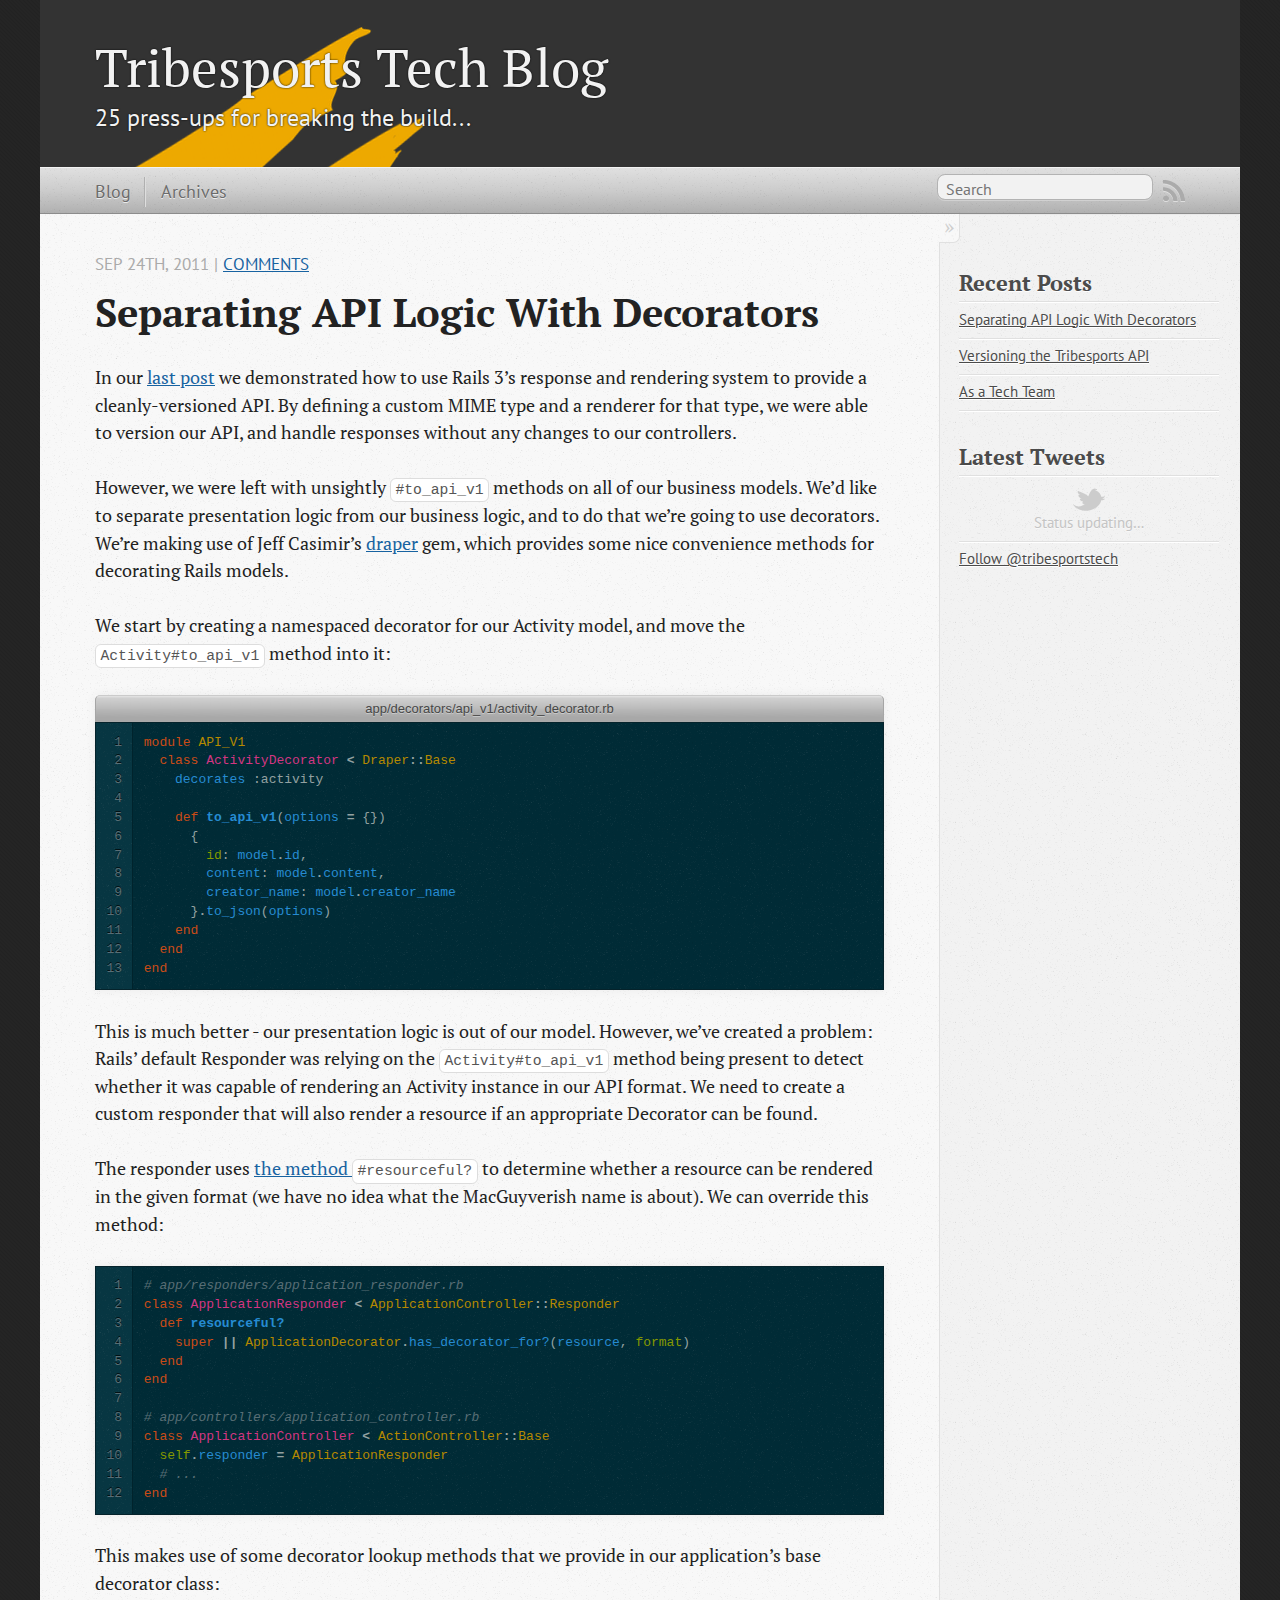
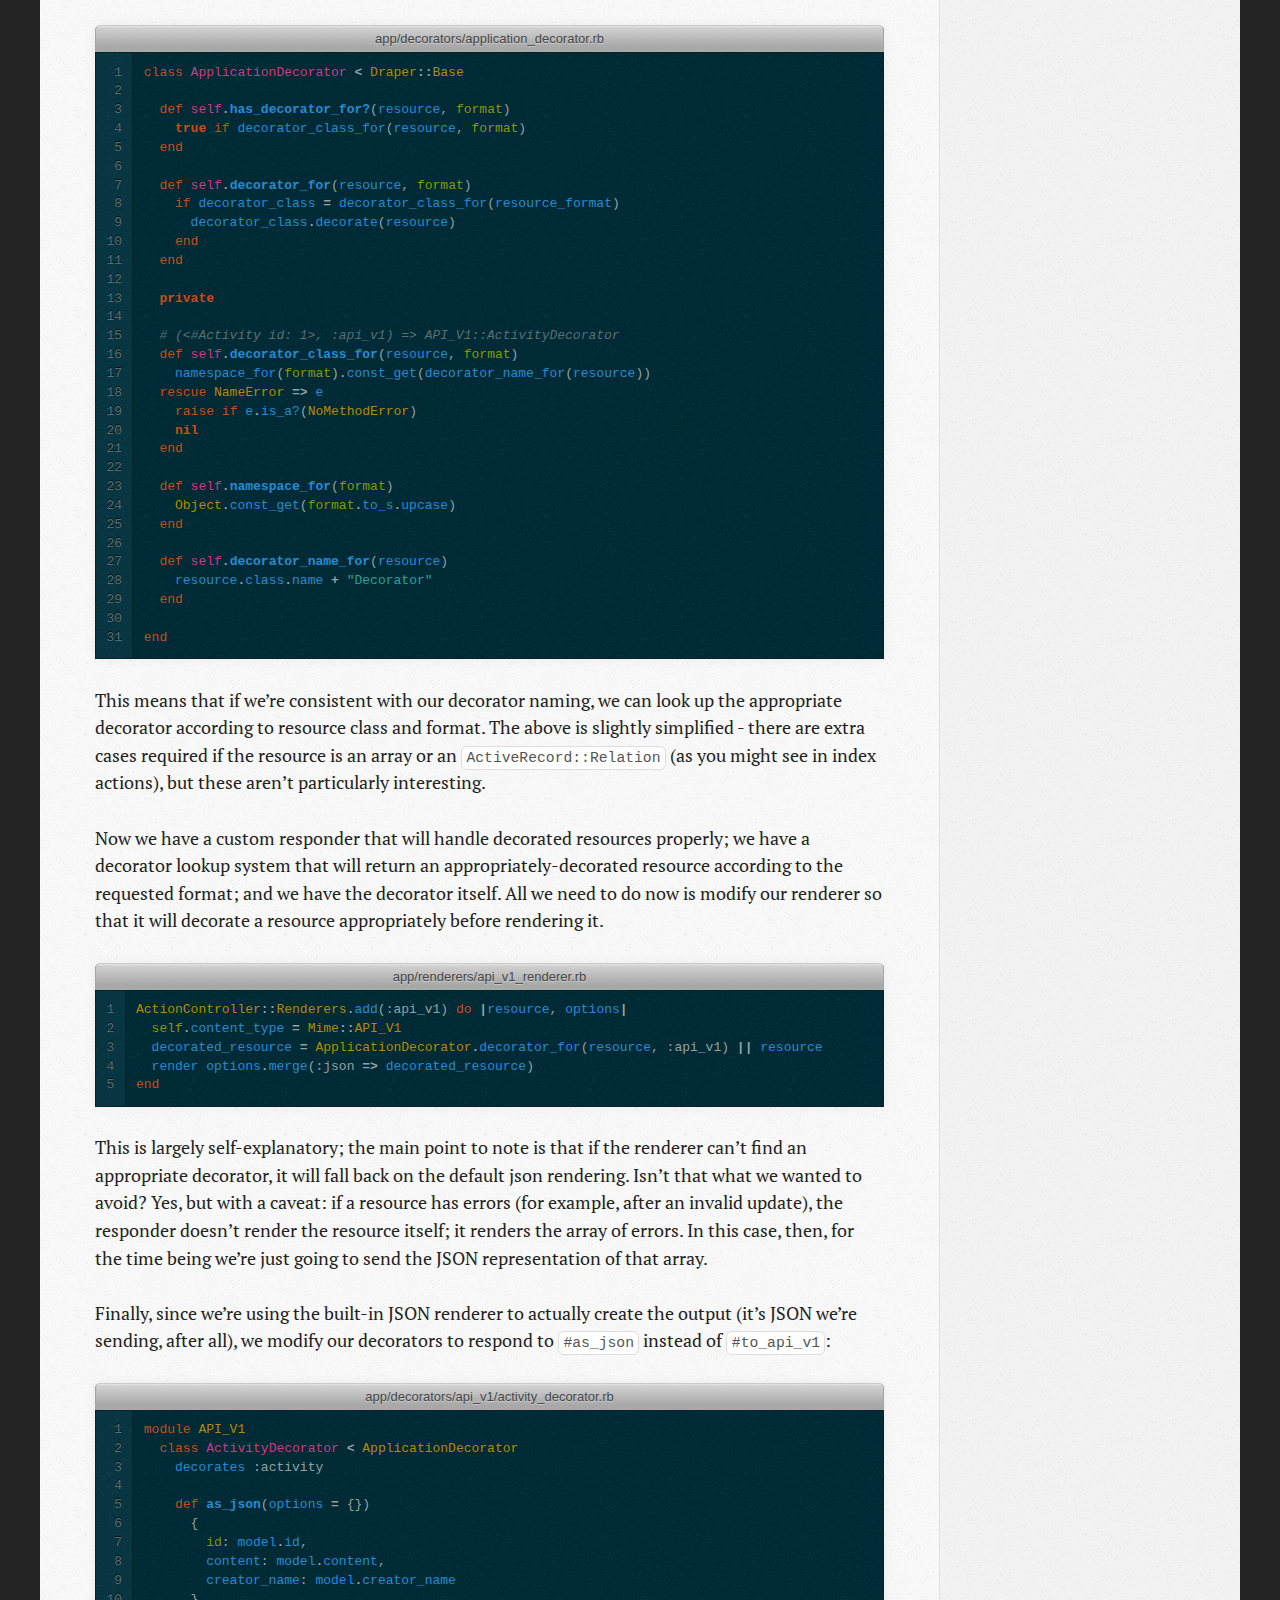
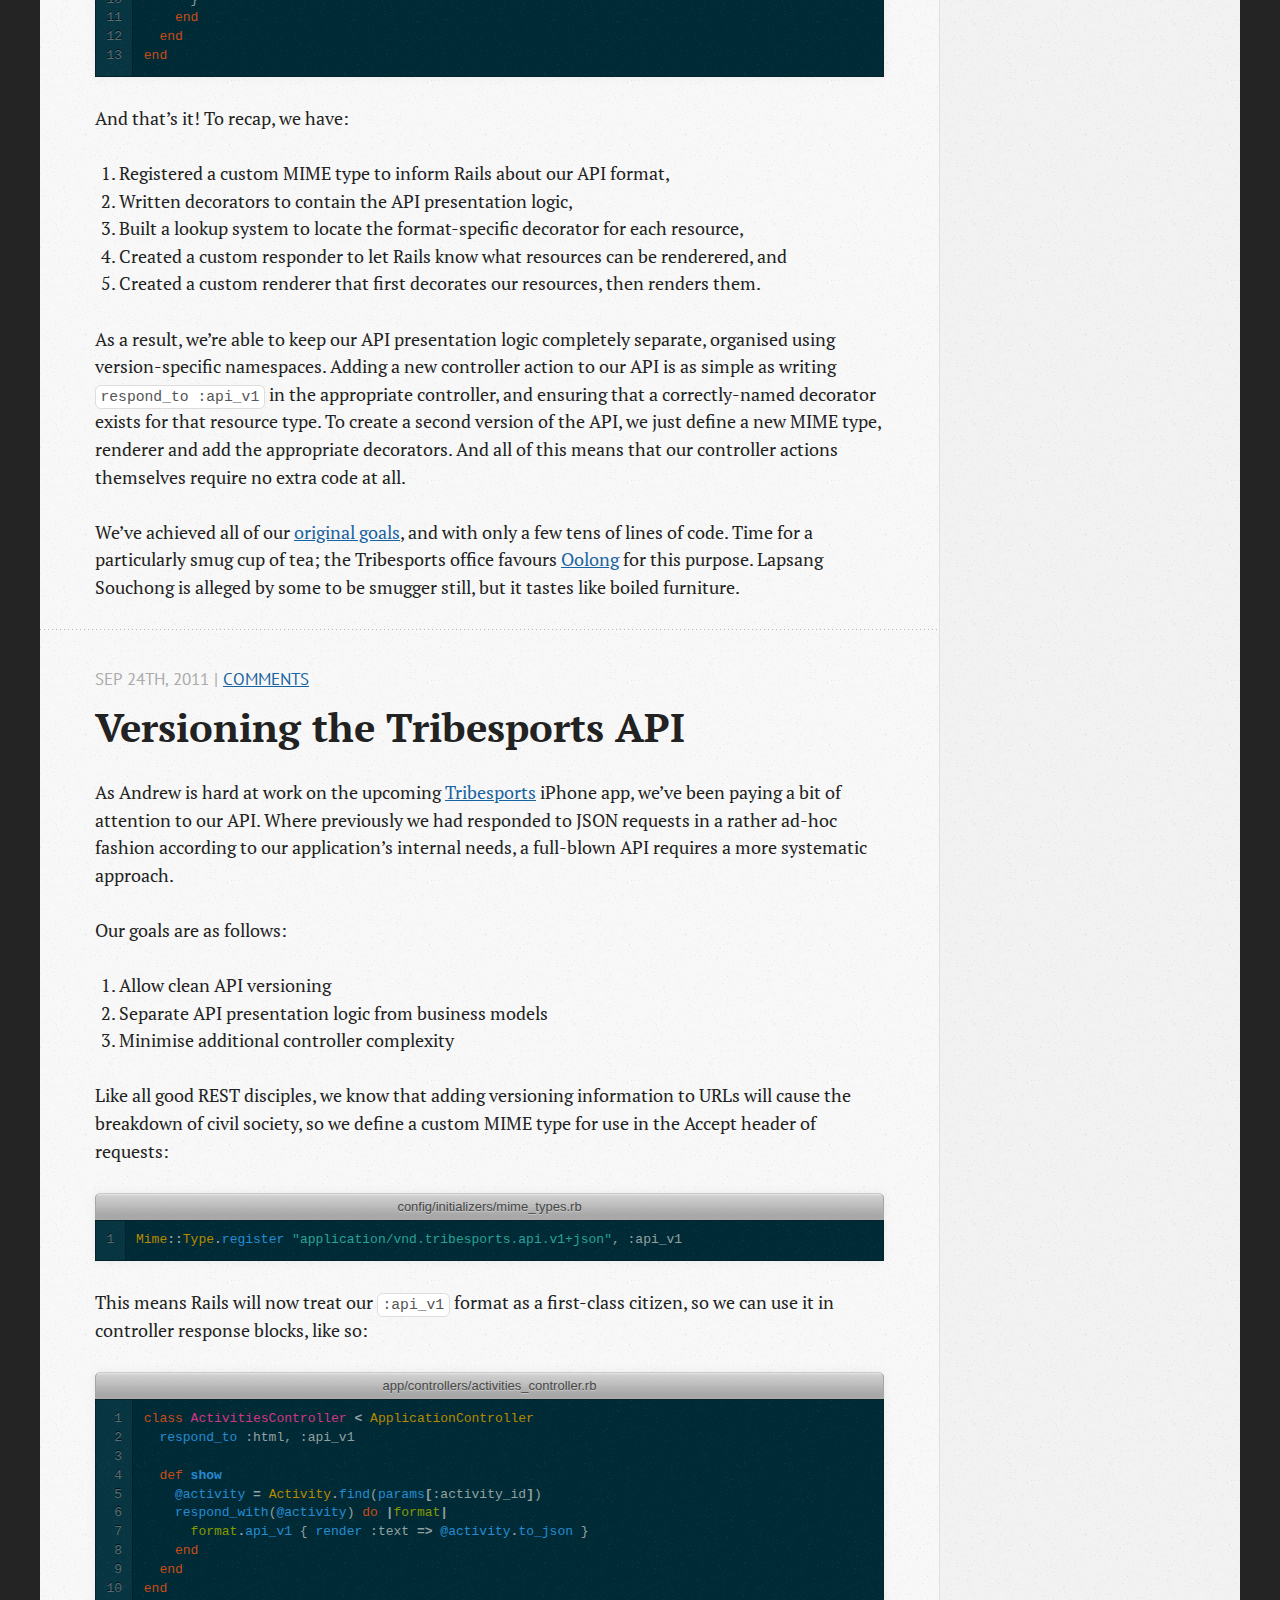
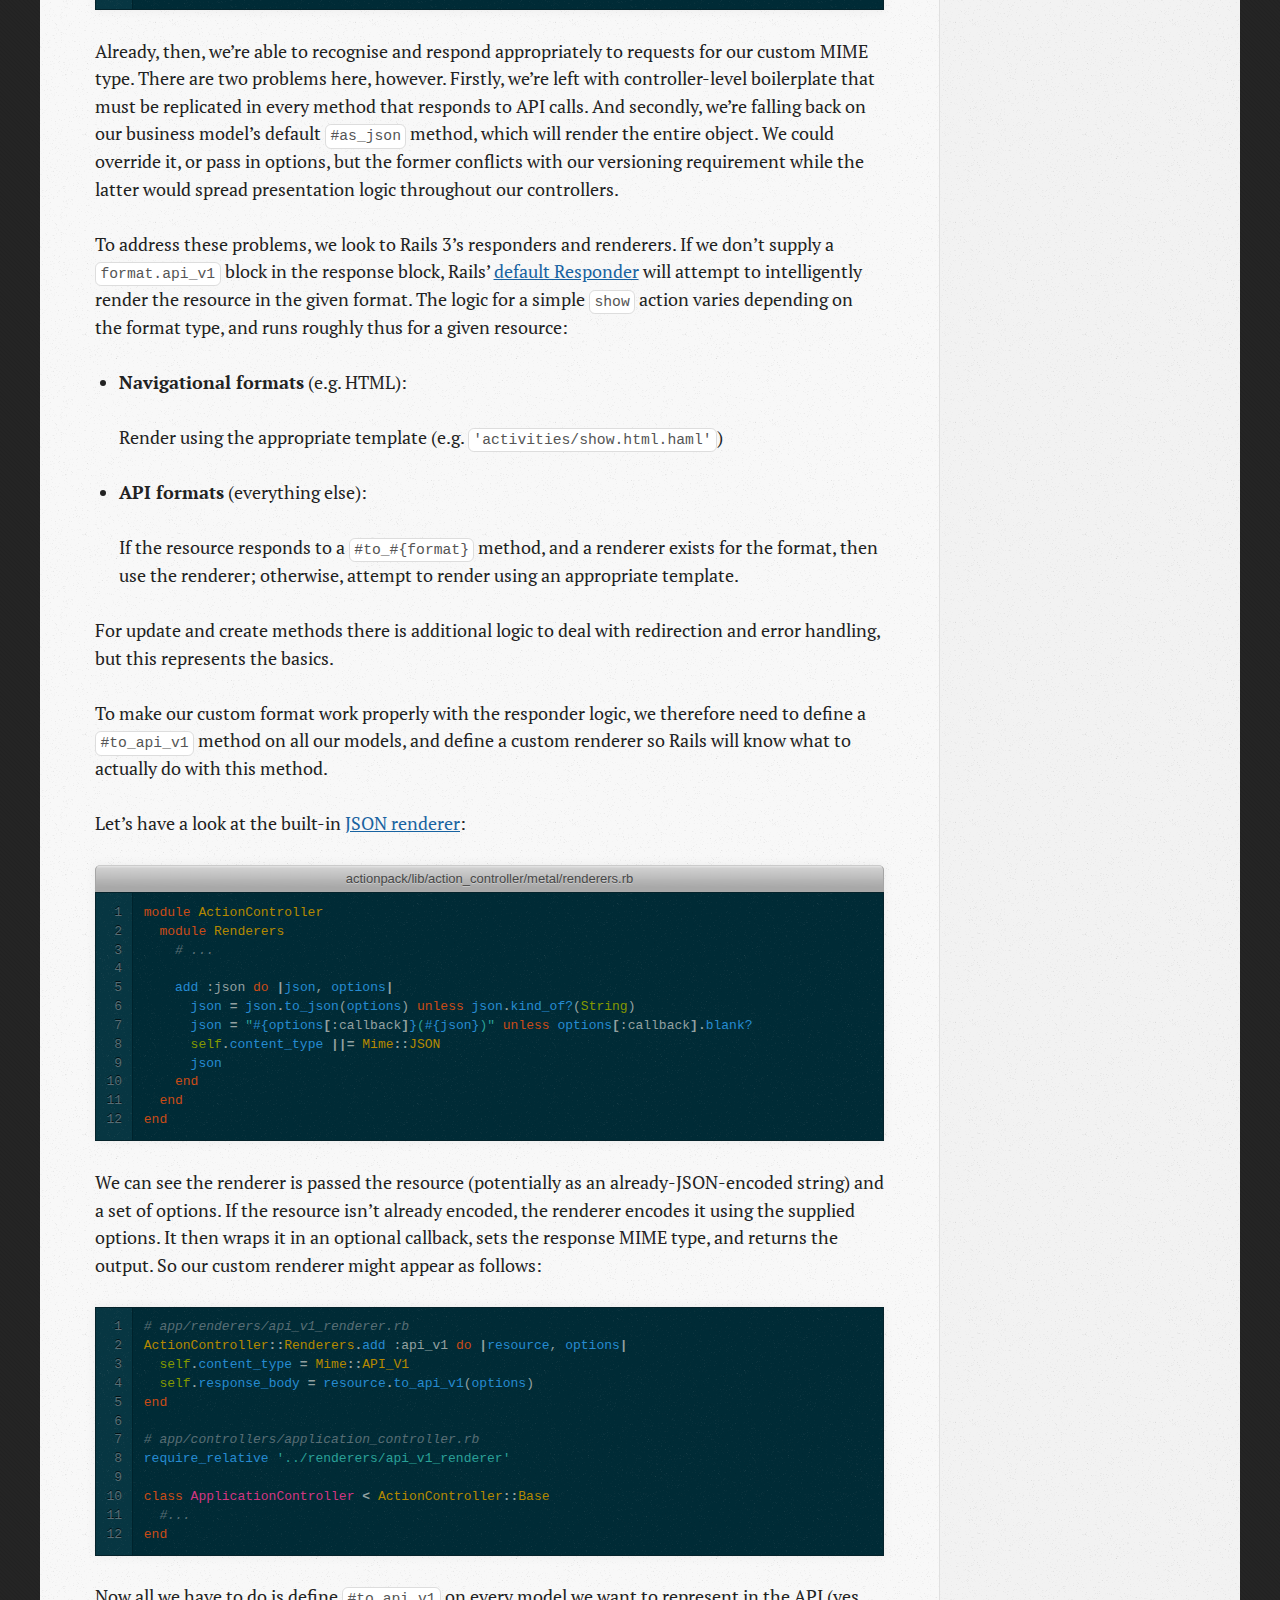
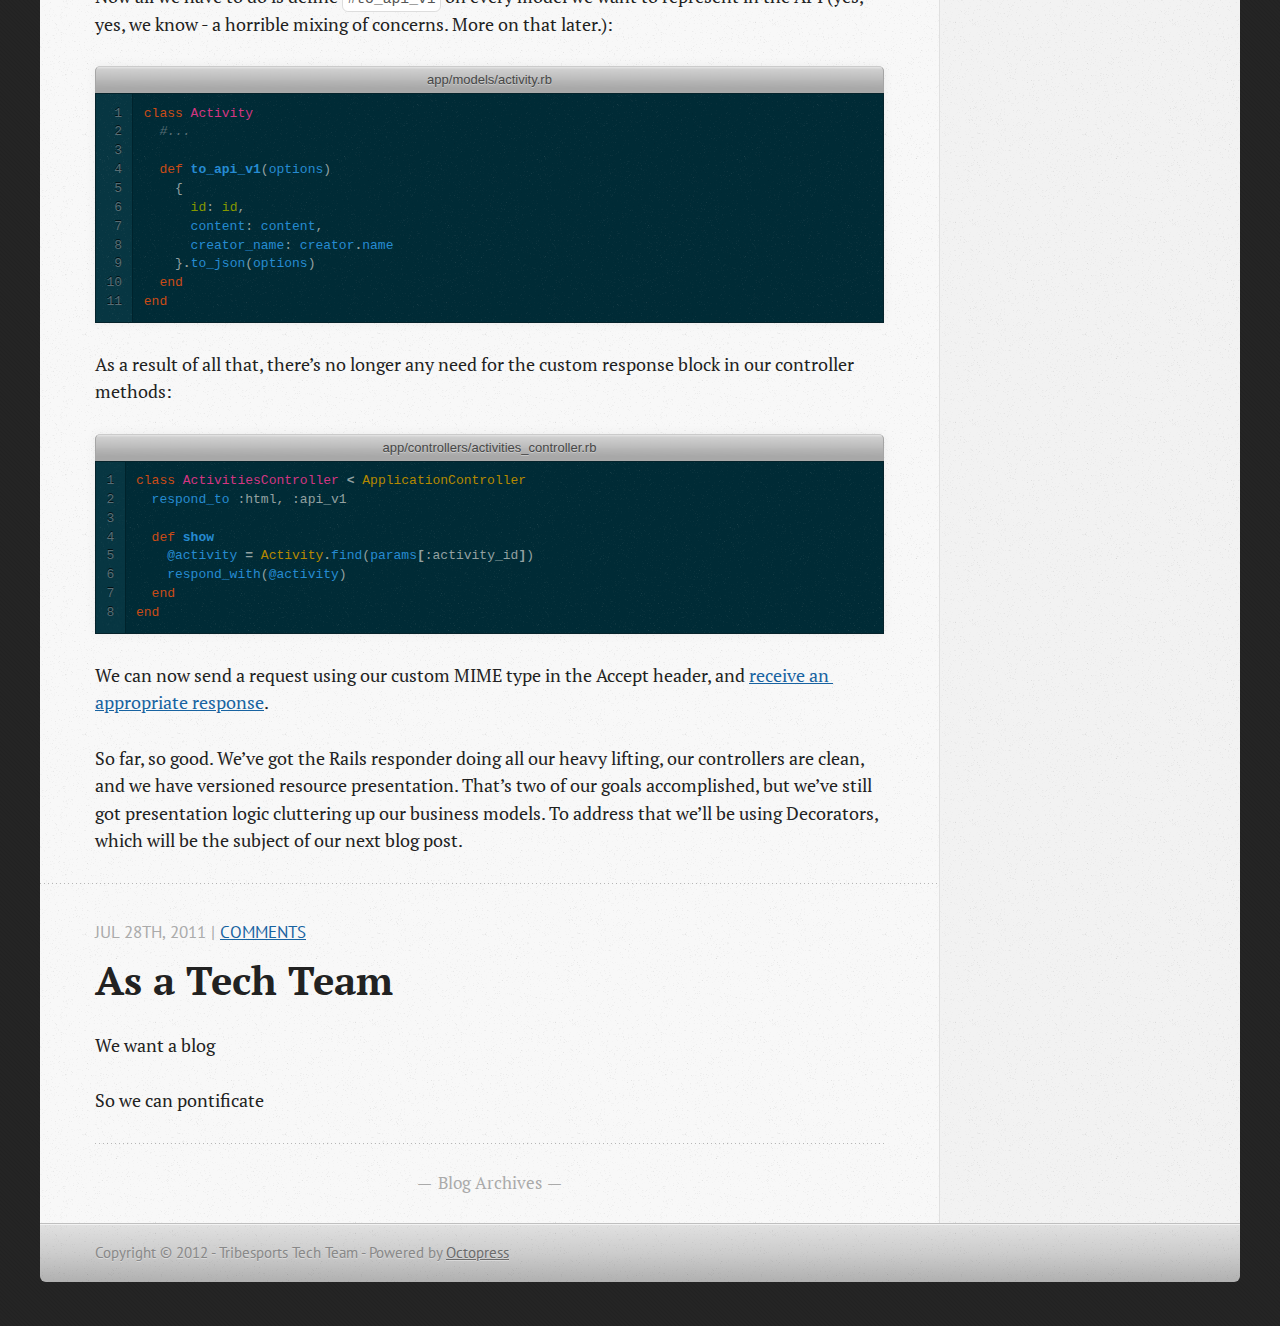
==== commit 07f034b4: "Site updated at 2012-02-26 13:14:14 UTC" ====
--- a/index.html
+++ b/index.html
@@ -599,7 +599,7 @@
     </div>
   </div>
   <footer role="contentinfo"><p>
-  Copyright &copy; 2011 - Tribesports Tech Team -
+  Copyright &copy; 2012 - Tribesports Tech Team -
   <span class="credit">Powered by <a href="http://octopress.org">Octopress</a></span>
 </p>
 
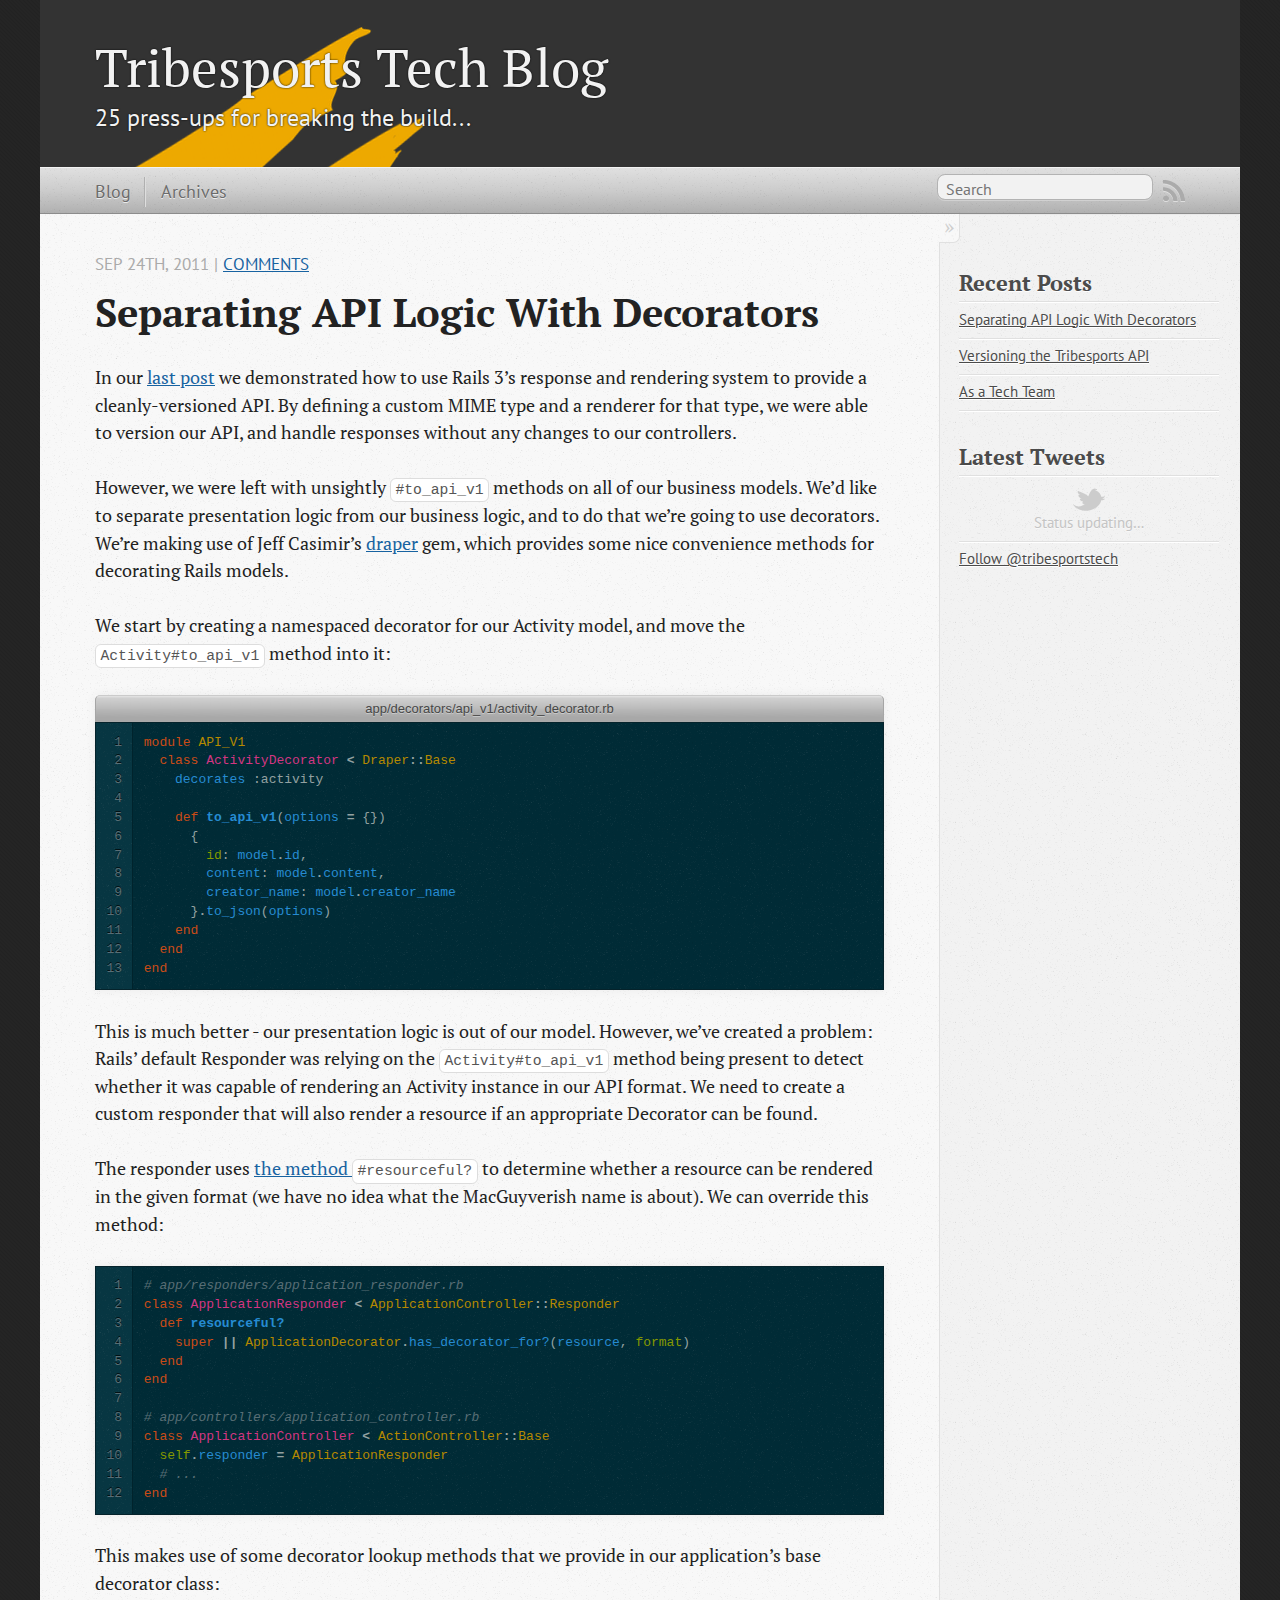
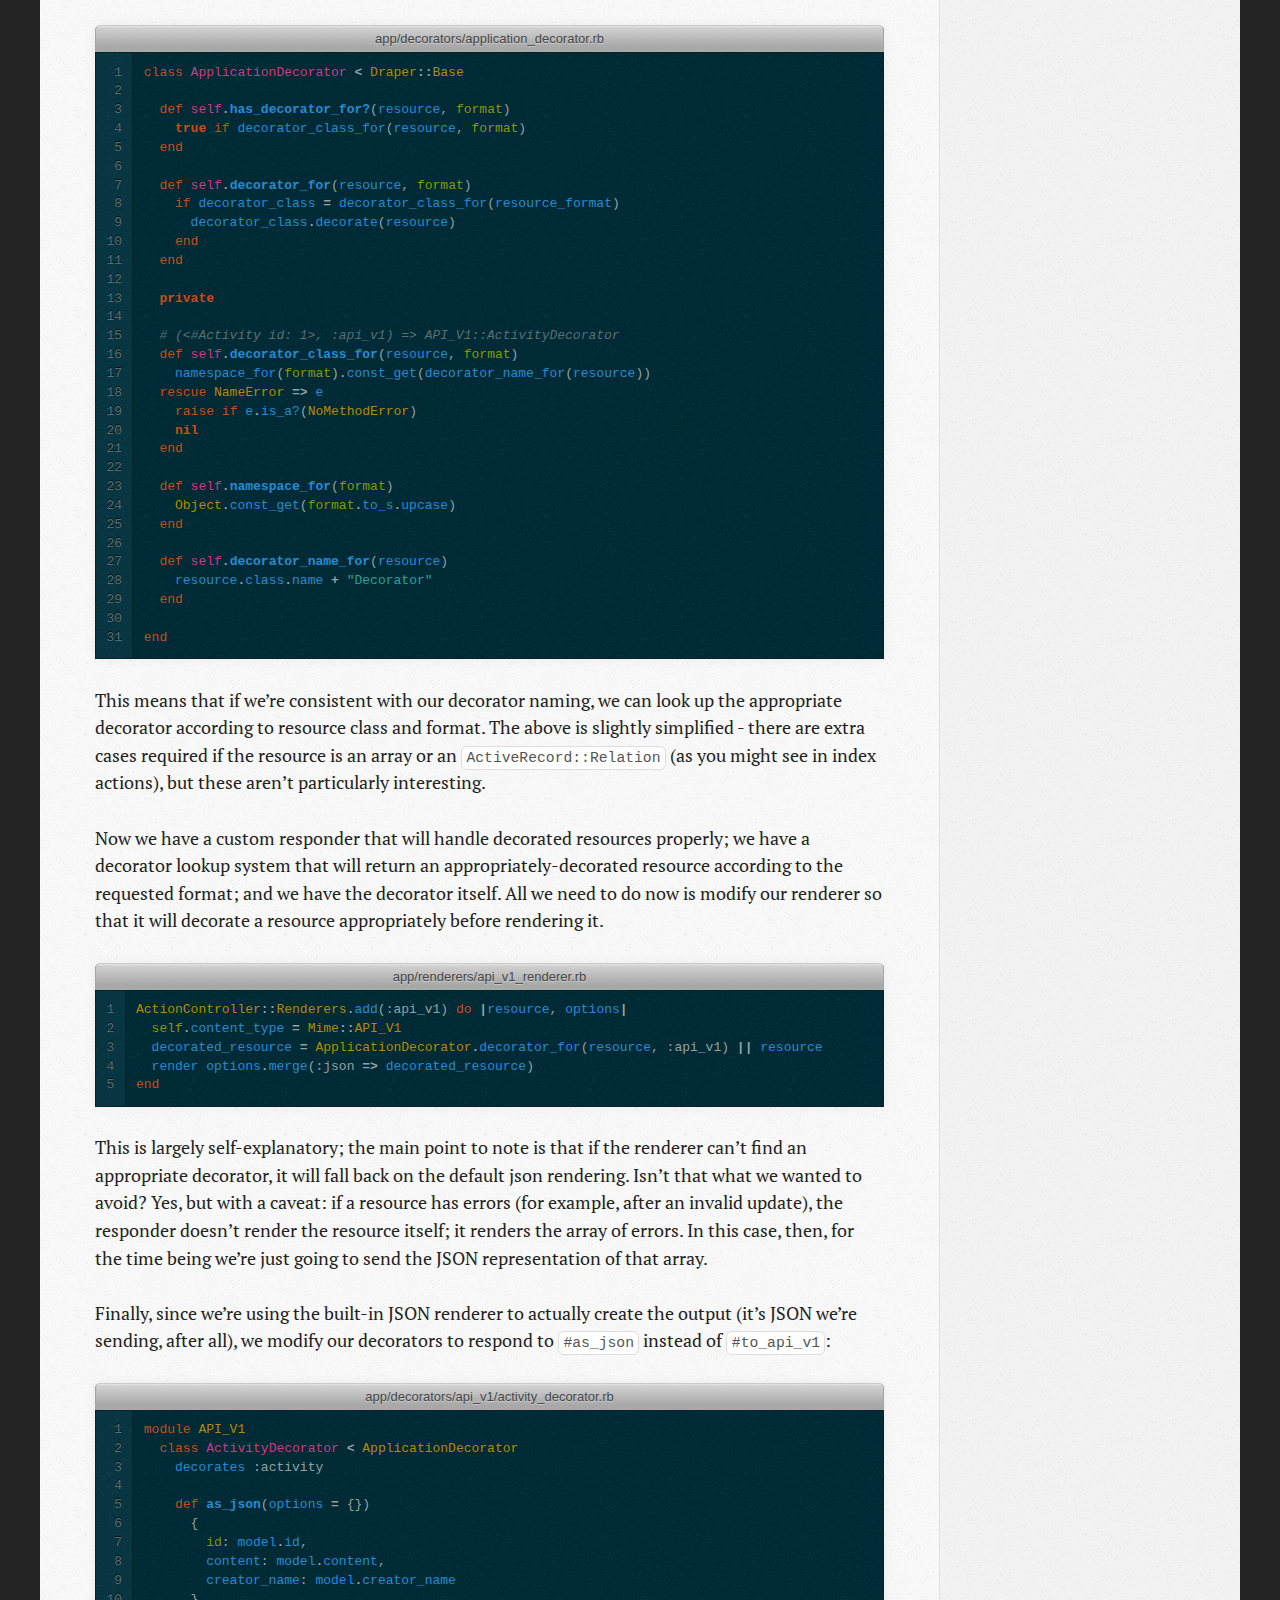
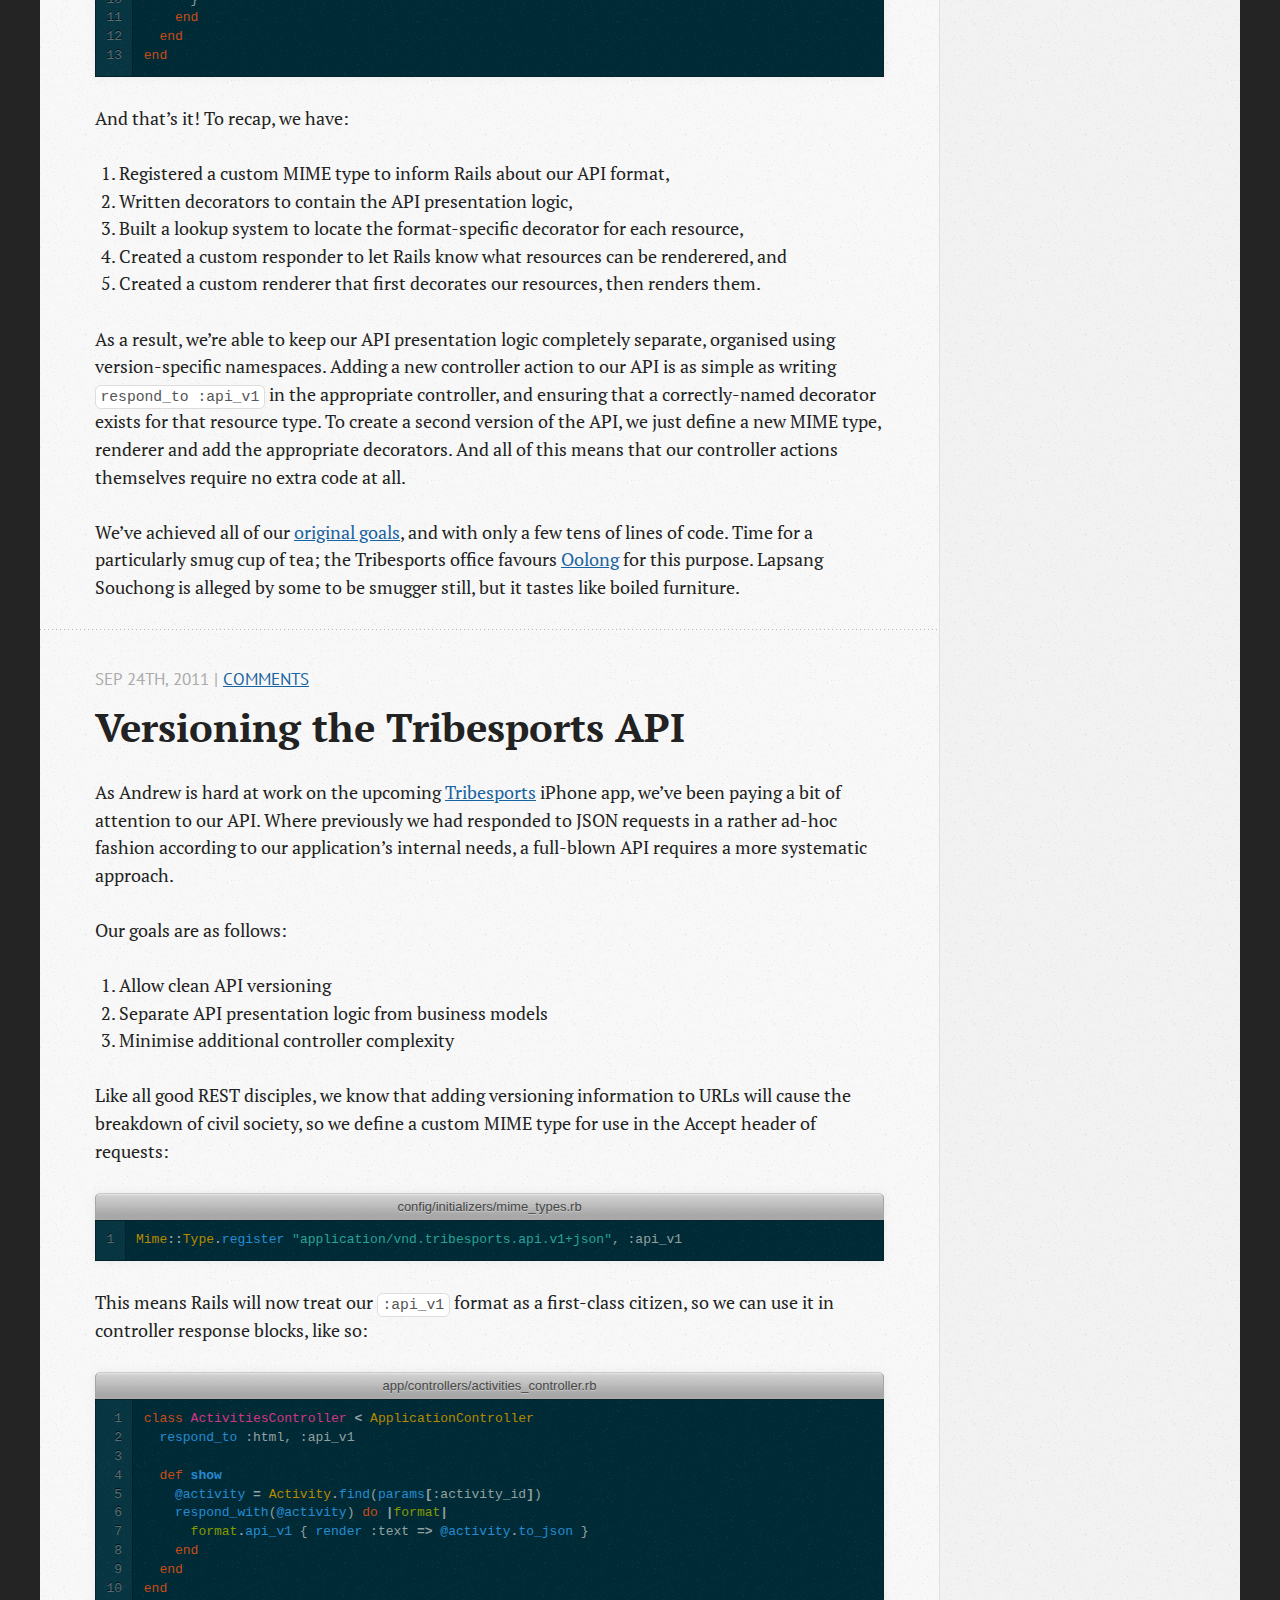
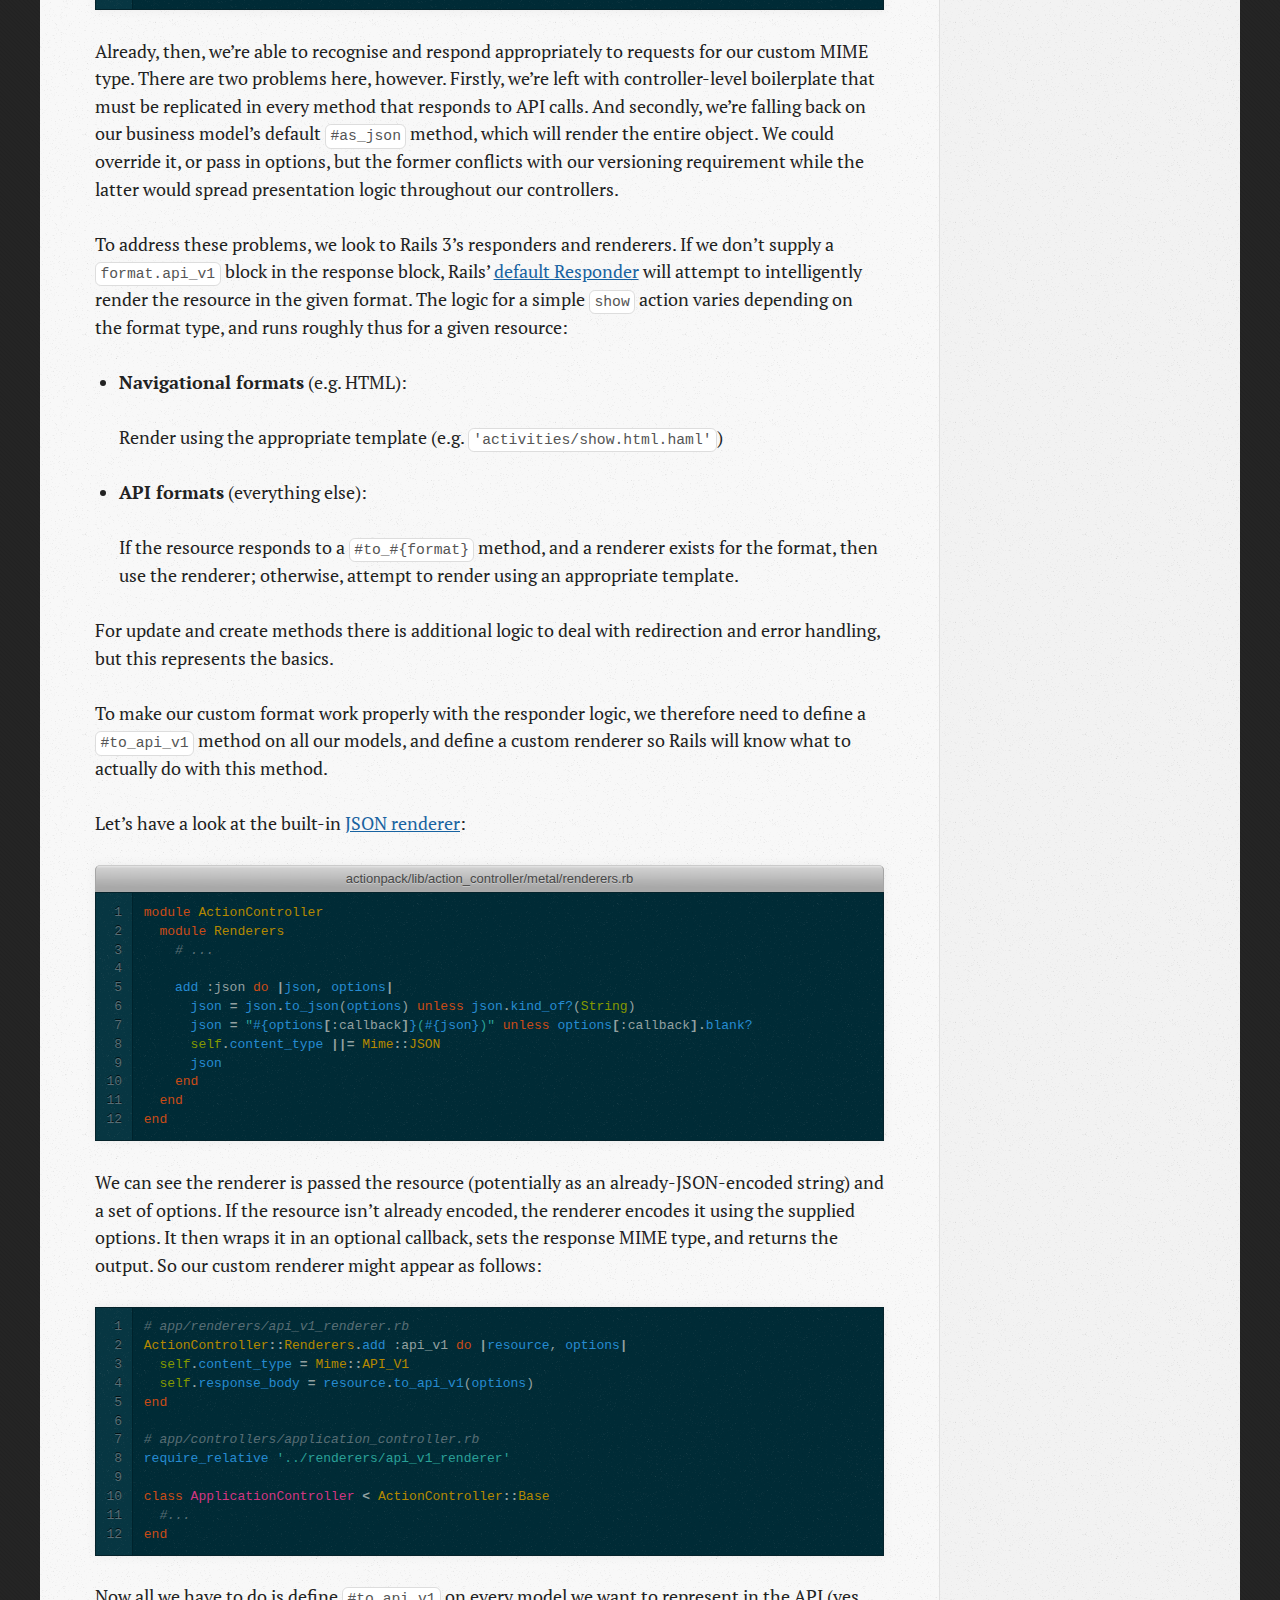
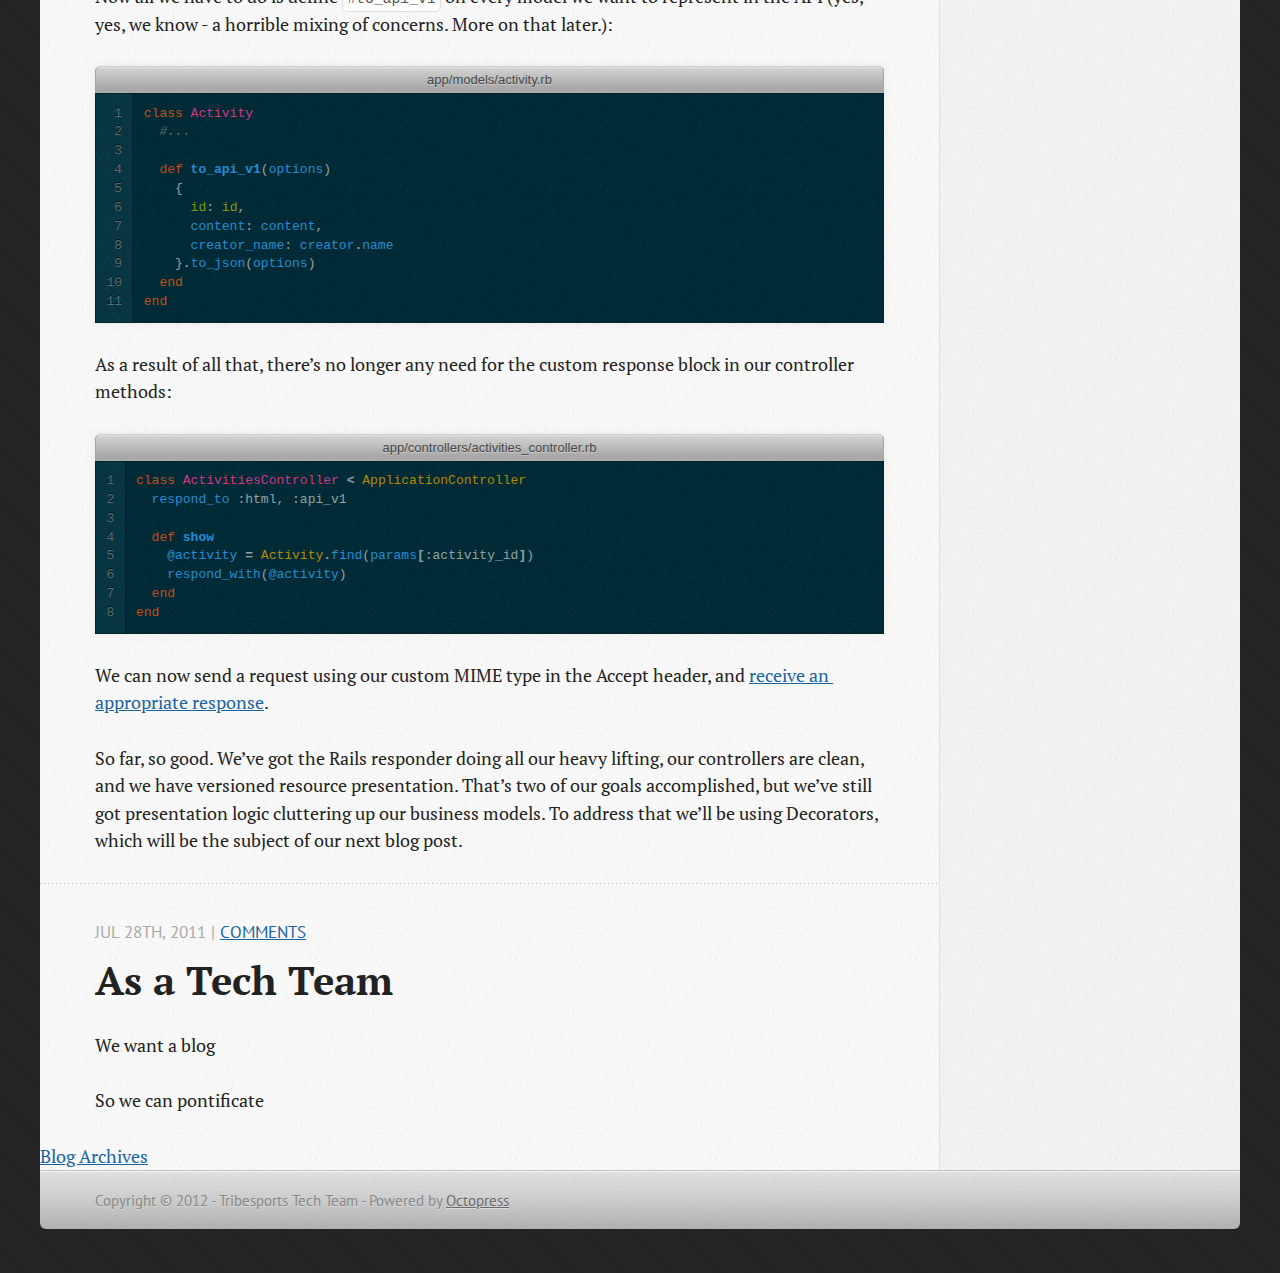
==== commit d3dcc561: "Site updated at 2012-02-26 15:07:04 UTC" ====
--- a/index.html
+++ b/index.html
@@ -9,7 +9,7 @@
   <meta name="author" content="Tribesports Tech Team">
 
   
-  <meta name="description" content="In our last post we demonstrated how to use Rails 3&#8217;s response and rendering system to provide a cleanly-versioned API. By defining a custom ...">
+  <meta name="description" content="In our last post we demonstrated how to use Rails 3&#8217;s response and rendering system to provide a cleanly-versioned API. By defining a custom &hellip;">
   
 
   <!-- http://t.co/dKP3o1e -->
@@ -18,7 +18,7 @@
   <meta name="viewport" content="width=device-width, initial-scale=1">
 
   
-  <link rel="canonical" href="http://techblog.tribesports.com/">
+  <link rel="canonical" href="http://techblog.tribesports.com">
   <link href="/favicon.png" rel="icon">
   <link href="/stylesheets/screen.css" media="screen, projection" rel="stylesheet" type="text/css">
   <script src="/javascripts/modernizr-2.0.js"></script>
@@ -29,6 +29,20 @@
 <link href="http://fonts.googleapis.com/css?family=PT+Serif:regular,italic,bold,bolditalic" rel="stylesheet" type="text/css">
 <link href="http://fonts.googleapis.com/css?family=PT+Sans:regular,italic,bold,bolditalic" rel="stylesheet" type="text/css">
 
+  
+  <script type="text/javascript">
+    var _gaq = _gaq || [];
+    _gaq.push(['_setAccount', 'UA-25945371-1']);
+    _gaq.push(['_trackPageview']);
+
+    (function() {
+      var ga = document.createElement('script'); ga.type = 'text/javascript'; ga.async = true;
+      ga.src = ('https:' == document.location.protocol ? 'https://ssl' : 'http://www') + '.google-analytics.com/ga.js';
+      var s = document.getElementsByTagName('script')[0]; s.parentNode.insertBefore(ga, s);
+    })();
+  </script>
+
+
 </head>
 
 <body   >
@@ -44,12 +58,14 @@
   <li><a href="/atom.xml" rel="subscribe-rss" title="subscribe via RSS">RSS</a></li>
   
 </ul>
+  
 <form action="http://google.com/search" method="get">
   <fieldset role="search">
     <input type="hidden" name="q" value="site:techblog.tribesports.com" />
     <input class="search" type="text" name="q" results="0" placeholder="Search"/>
   </fieldset>
 </form>
+  
 <ul class="main-navigation">
   <li><a href="/">Blog</a></li>
   <li><a href="/blog/archives">Archives</a></li>
@@ -76,13 +92,15 @@
 
 
 
-  
-
-
-
-<time datetime="2011-09-24T13:49:00+01:00" pubdate  data-updated="true" >Sep 24<span>th</span>, 2011</time>
-        
-         | <a href="/blog/2011/09/24/separating-api-logic-with-decorators/#disqus_thread">Comments</a>
+
+
+
+  
+
+
+<time datetime="2011-09-24T13:49:00+01:00" pubdate data-updated="true">Sep 24<span>th</span>, 2011</time>
+        
+         | <a href="/blog/2011/09/24/separating-api-logic-with-decorators#disqus_thread">Comments</a>
         
       </p>
     
@@ -312,13 +330,15 @@
 
 
 
-  
-
-
-
-<time datetime="2011-09-24T09:44:00+01:00" pubdate  data-updated="true" >Sep 24<span>th</span>, 2011</time>
-        
-         | <a href="/blog/2011/09/24/versioning-the-tribesports-api/#disqus_thread">Comments</a>
+
+
+
+  
+
+
+<time datetime="2011-09-24T09:44:00+01:00" pubdate data-updated="true">Sep 24<span>th</span>, 2011</time>
+        
+         | <a href="/blog/2011/09/24/versioning-the-tribesports-api#disqus_thread">Comments</a>
         
       </p>
     
@@ -522,13 +542,15 @@
 
 
 
-  
-
-
-
-<time datetime="2011-07-28T17:17:00+01:00" pubdate  data-updated="true" >Jul 28<span>th</span>, 2011</time>
-        
-         | <a href="/blog/2011/07/28/as-a-tech-team/#disqus_thread">Comments</a>
+
+
+
+  
+
+
+<time datetime="2011-07-28T17:17:00+01:00" pubdate data-updated="true">Jul 28<span>th</span>, 2011</time>
+        
+         | <a href="/blog/2011/07/28/as-a-tech-team#disqus_thread">Comments</a>
         
       </p>
     
@@ -545,13 +567,11 @@
 
     </article>
   
-  <nav class="pagination">
-    <div>
-      
-      <a href="/blog/archives">Blog Archives</a>
-      
-    </div>
-  </nav>
+  <div class="pagination">
+    
+    <a href="/blog/archives">Blog Archives</a>
+    
+  </div>
 </div>
 <aside class="sidebar">
   
@@ -587,9 +607,11 @@
   </script>
   <script src="/javascripts/twitter.js" type="text/javascript"> </script>
   
-    <a href="http://twitter.com/tribesportstech" class="twitter-follow-button" data-width="208px" data-show-count="false">Follow @tribesportstech</a>
+    <a href="http://twitter.com/tribesportstech" class="twitter-follow-button" data-show-count="false">Follow @tribesportstech</a>
   
 </section>
+
+
 
 
 
@@ -607,31 +629,21 @@
   
 
 <script type="text/javascript">
-		var disqus_shortname = 'tribesportstechblog';
-		
-			
-			var disqus_scripts = ['count.js'];
-		
-
+      var disqus_shortname = 'tribesportstechblog';
+      
+        
+        var disqus_script = 'count.js';
+      
     (function () {
-      for (var i=0; i < disqus_scripts.length; i++) {
-        var disqus_script = disqus_scripts[i];
-        var dsq = document.createElement('script'); dsq.type = 'text/javascript'; dsq.async = true;
-        dsq.src = 'http://' + disqus_shortname + '.disqus.com/' + disqus_script;
-        (document.getElementsByTagName('head')[0] || document.getElementsByTagName('body')[0]).appendChild(dsq);
-      }
+      var dsq = document.createElement('script'); dsq.type = 'text/javascript'; dsq.async = true;
+      dsq.src = 'http://' + disqus_shortname + '.disqus.com/' + disqus_script;
+      (document.getElementsByTagName('head')[0] || document.getElementsByTagName('body')[0]).appendChild(dsq);
     }());
 </script>
 
 
 
-  <script type="text/javascript">
-    (function() {
-      var script = document.createElement('script'); script.type = 'text/javascript'; script.async = true;
-      script.src = 'https://apis.google.com/js/plusone.js';
-      var s = document.getElementsByTagName('script')[0]; s.parentNode.insertBefore(script, s);
-    })();
-  </script>
+
 
 
 
@@ -647,20 +659,6 @@
 
 
 
-  <script type="text/javascript">
-    var _gaq = _gaq || [];
-    _gaq.push(['_setAccount', 'UA-25945371-1']);
-    _gaq.push(['_trackPageview']);
-
-    (function() {
-      var ga = document.createElement('script'); ga.type = 'text/javascript'; ga.async = true;
-      ga.src = ('https:' == document.location.protocol ? 'https://ssl' : 'http://www') + '.google-analytics.com/ga.js';
-      var s = document.getElementsByTagName('script')[0]; s.parentNode.insertBefore(ga, s);
-    })();
-  </script>
-
-
-
 
 
 </body>
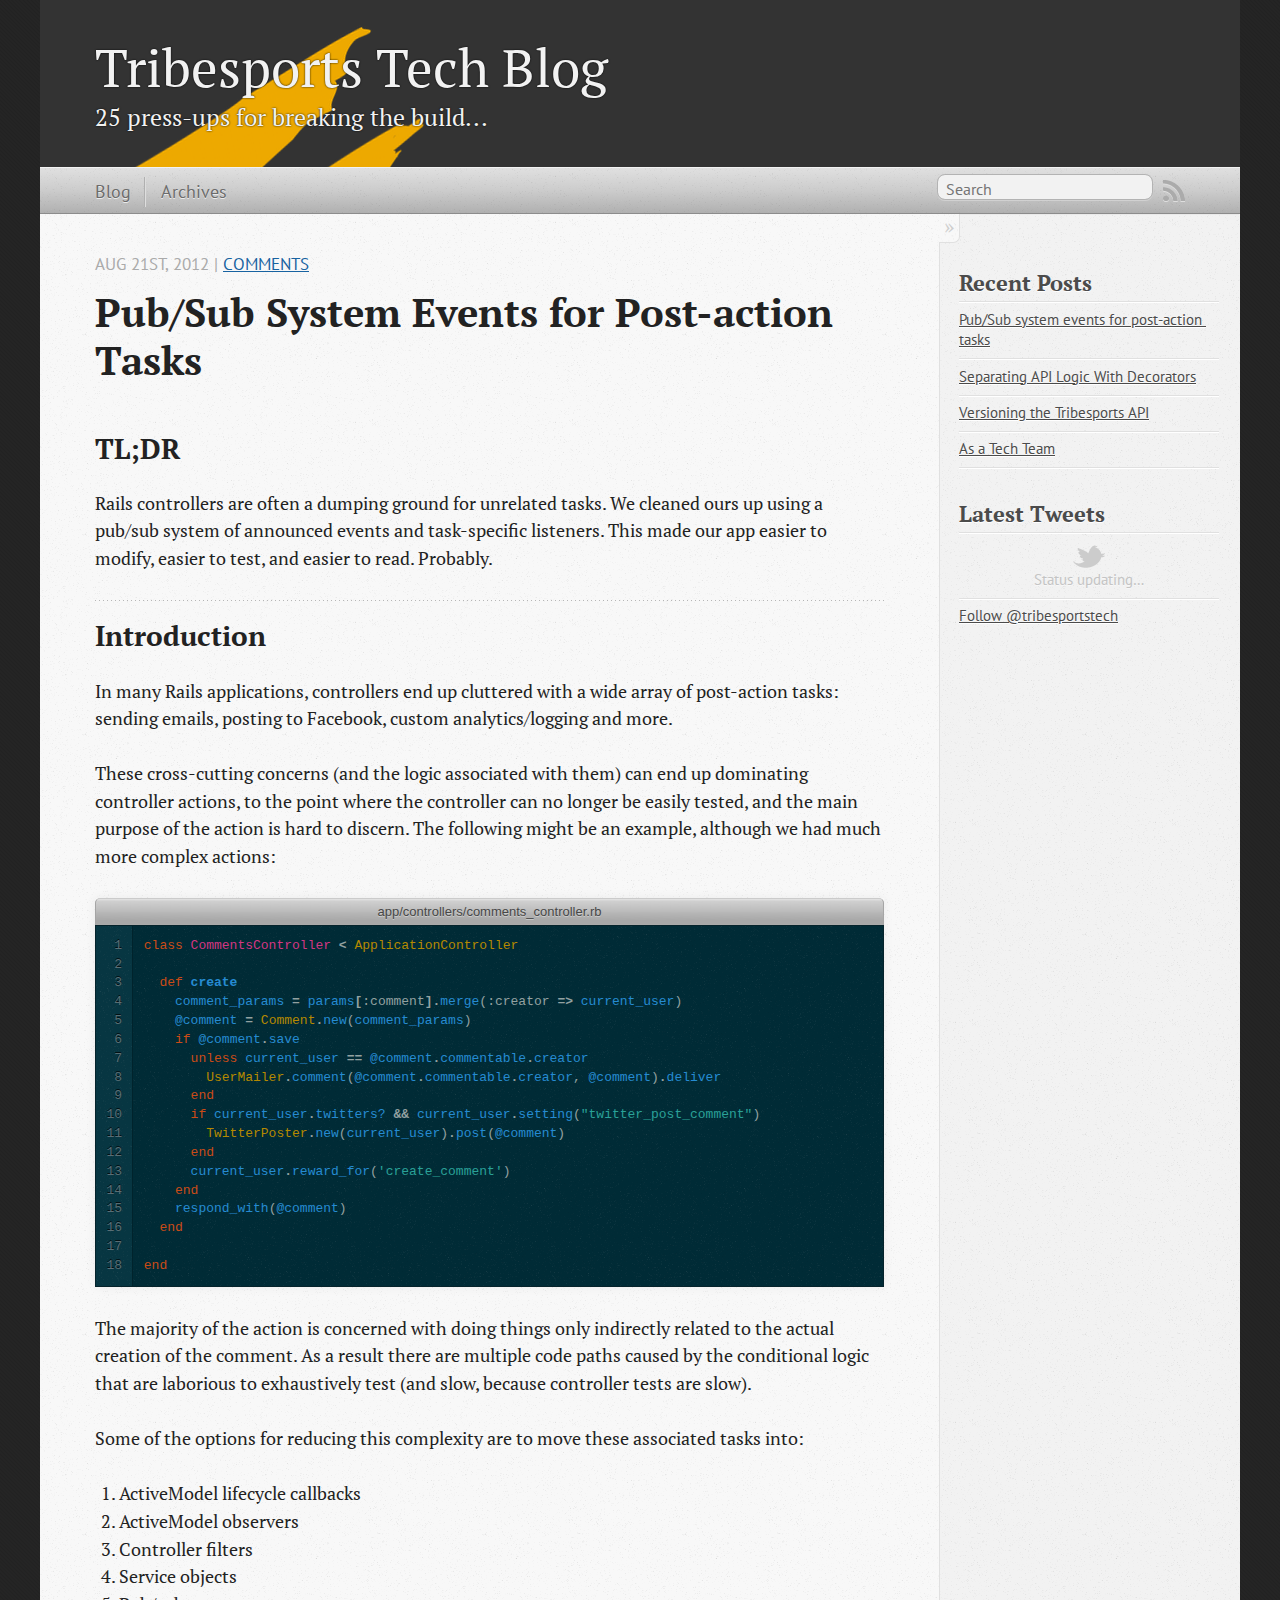
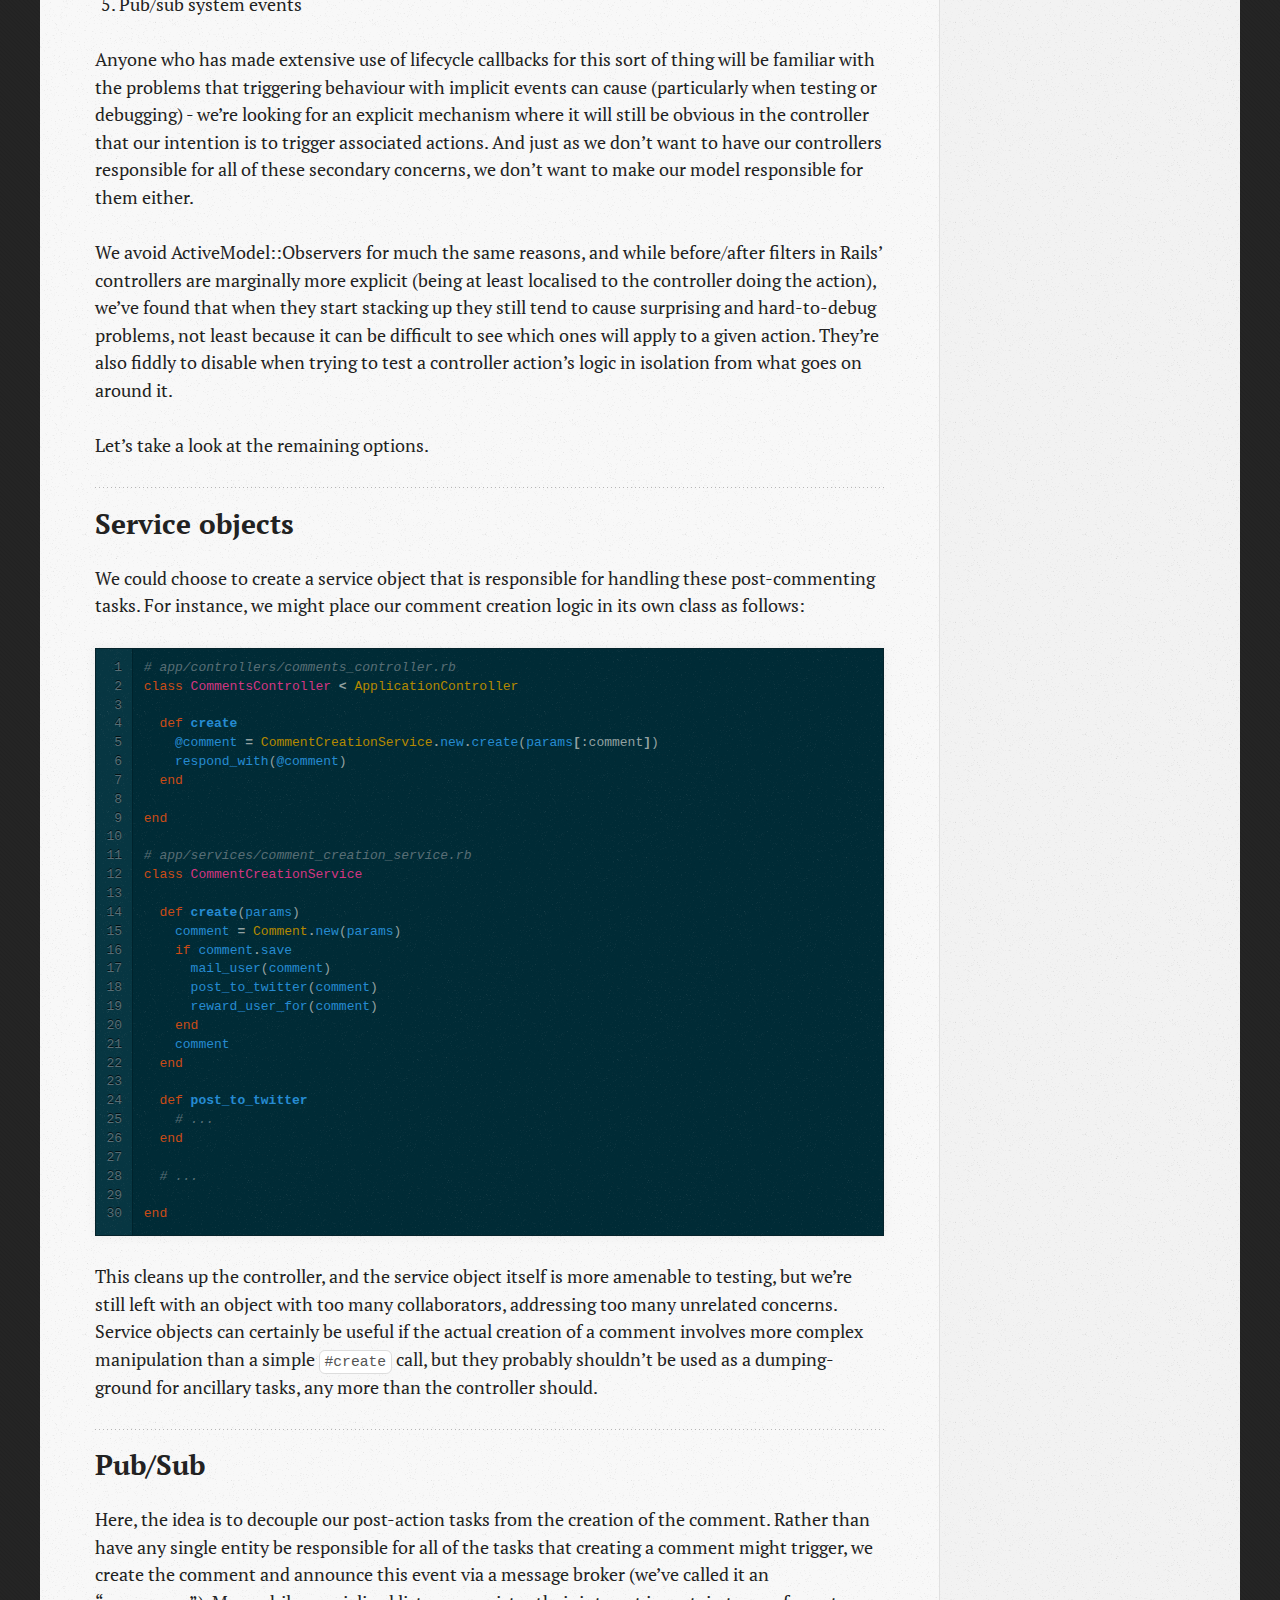
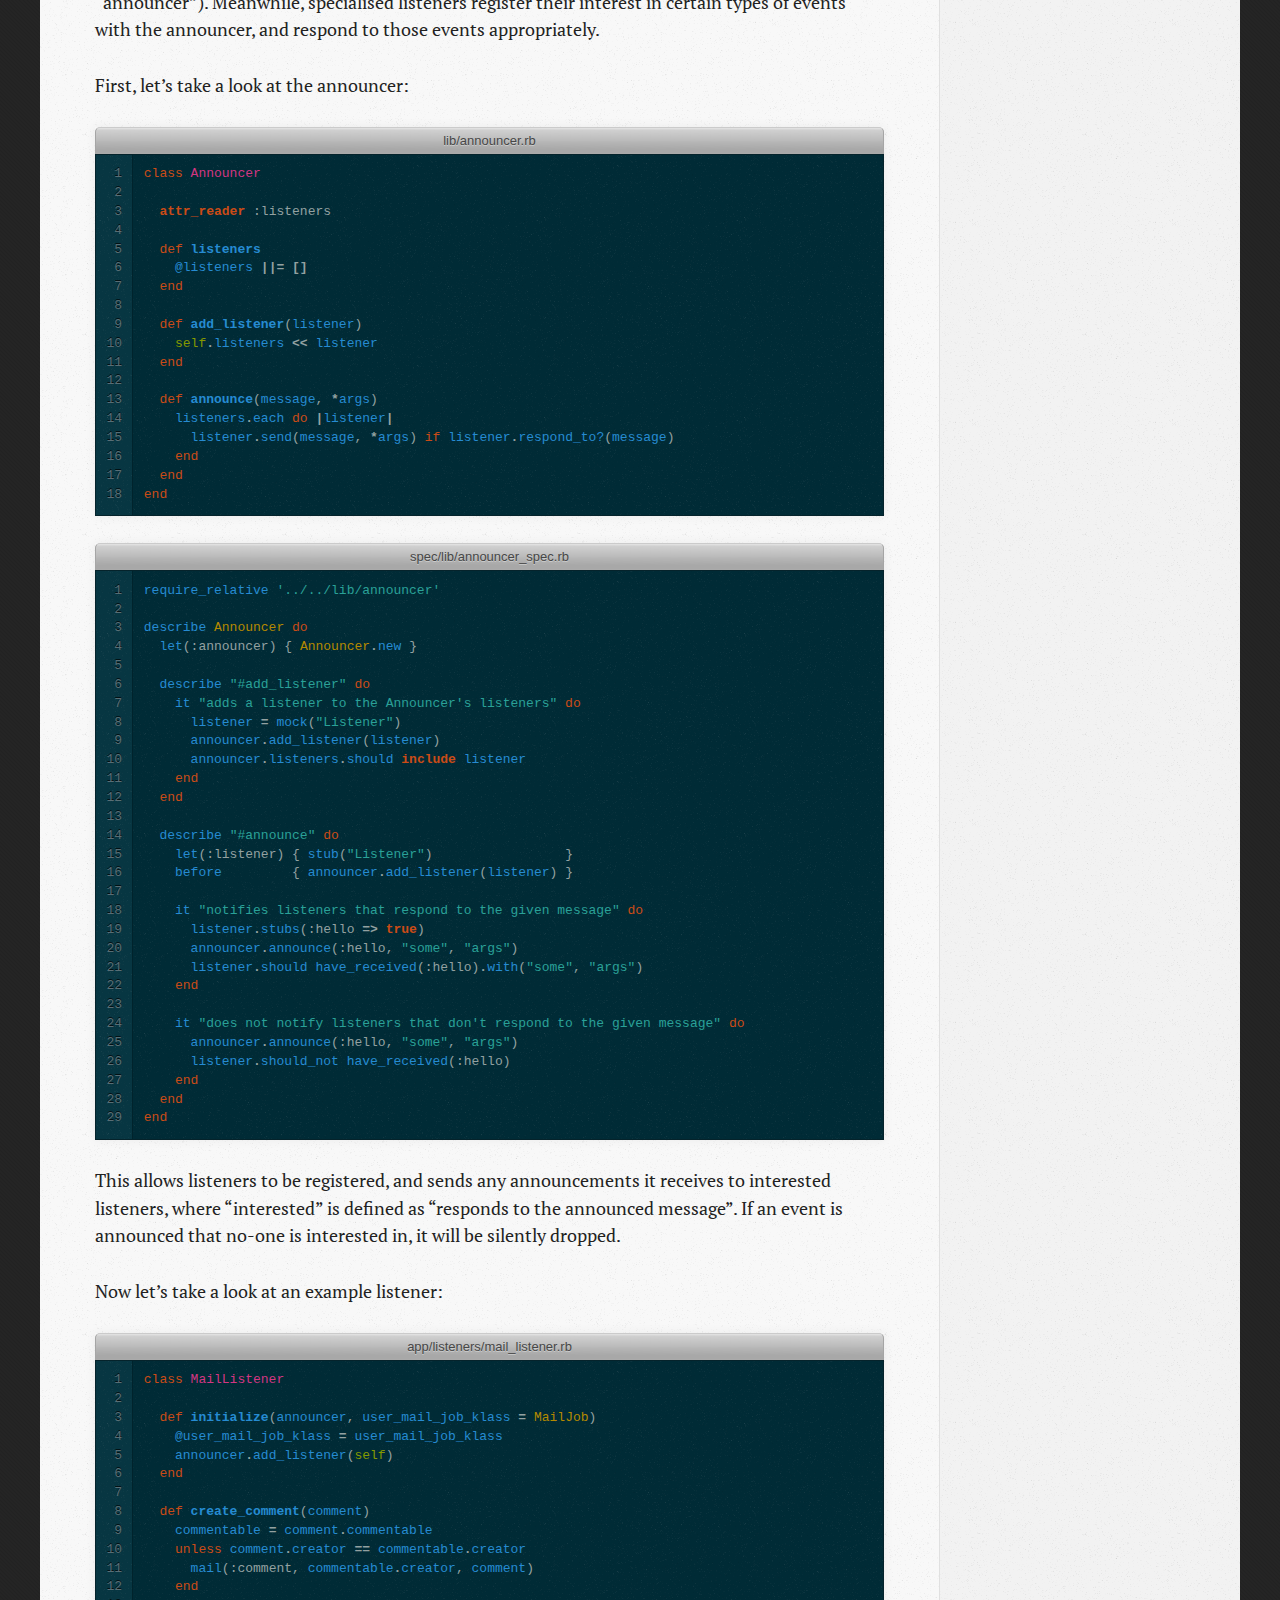
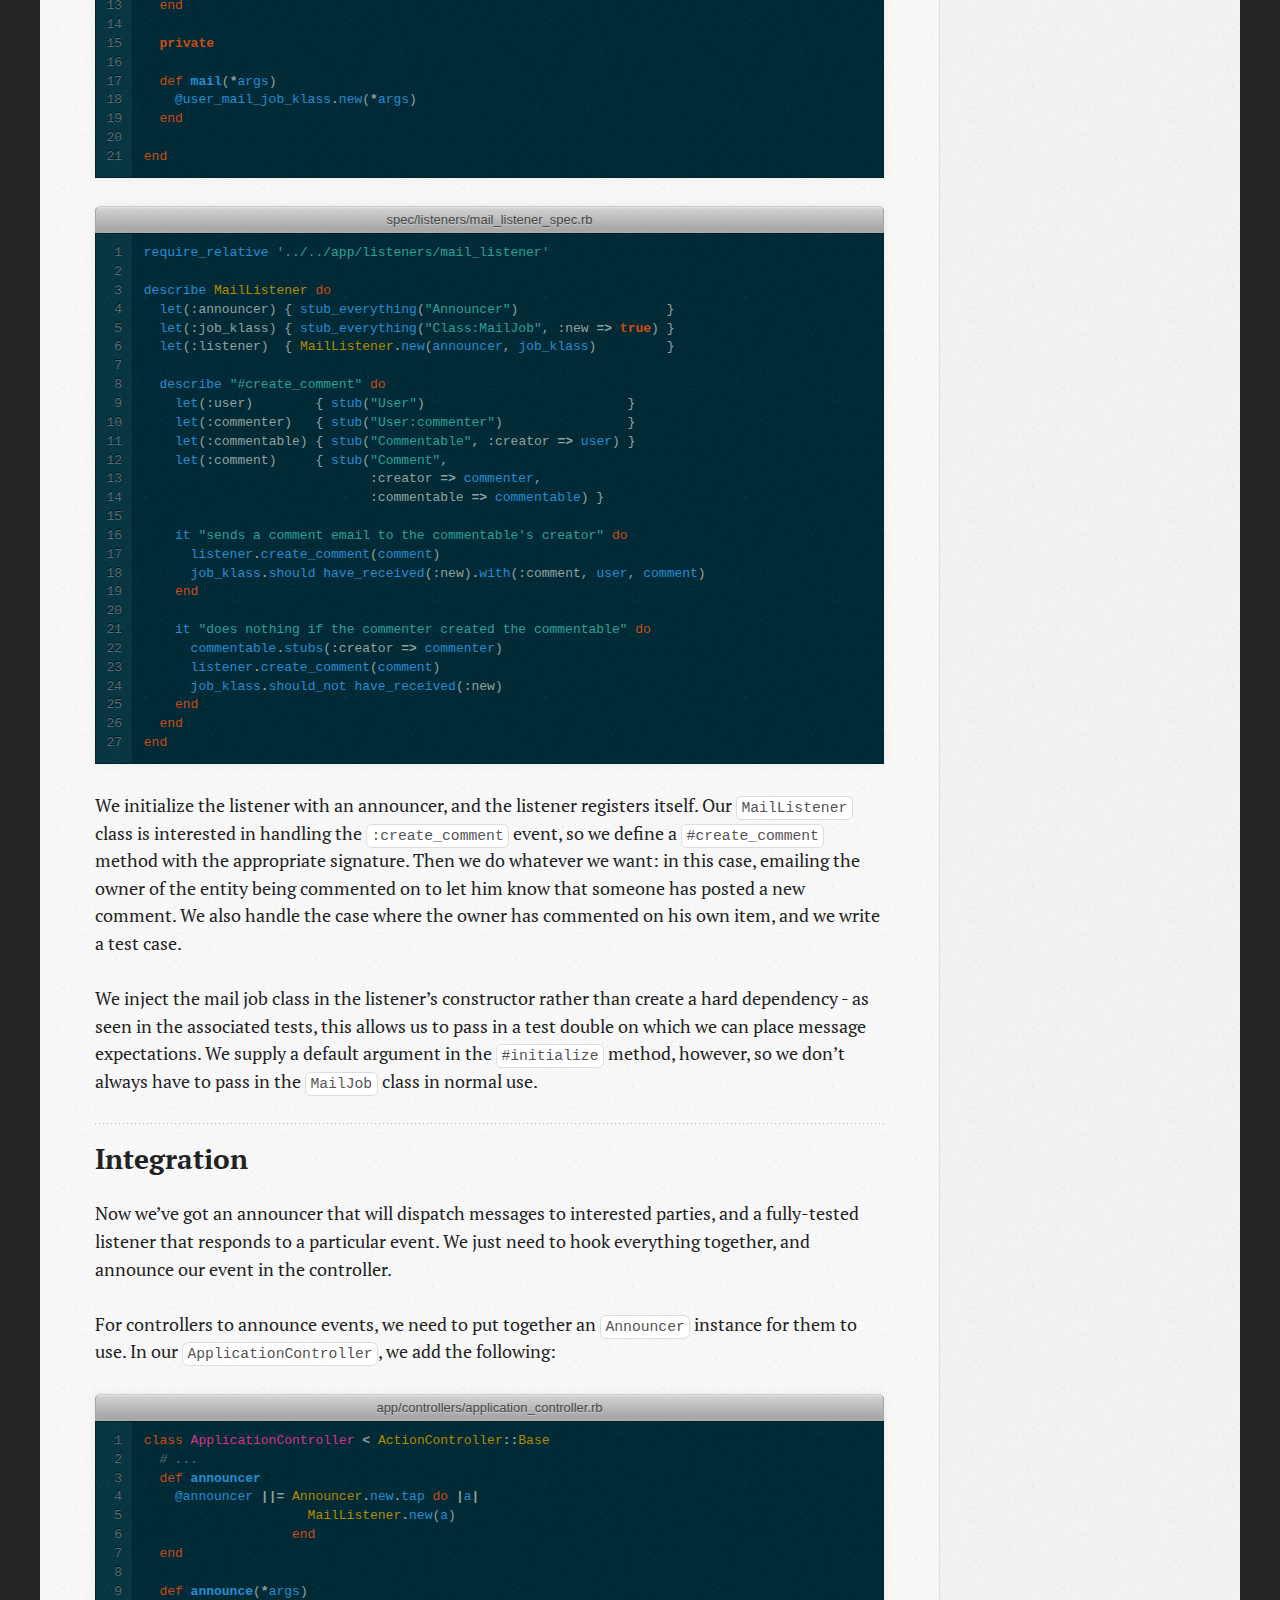
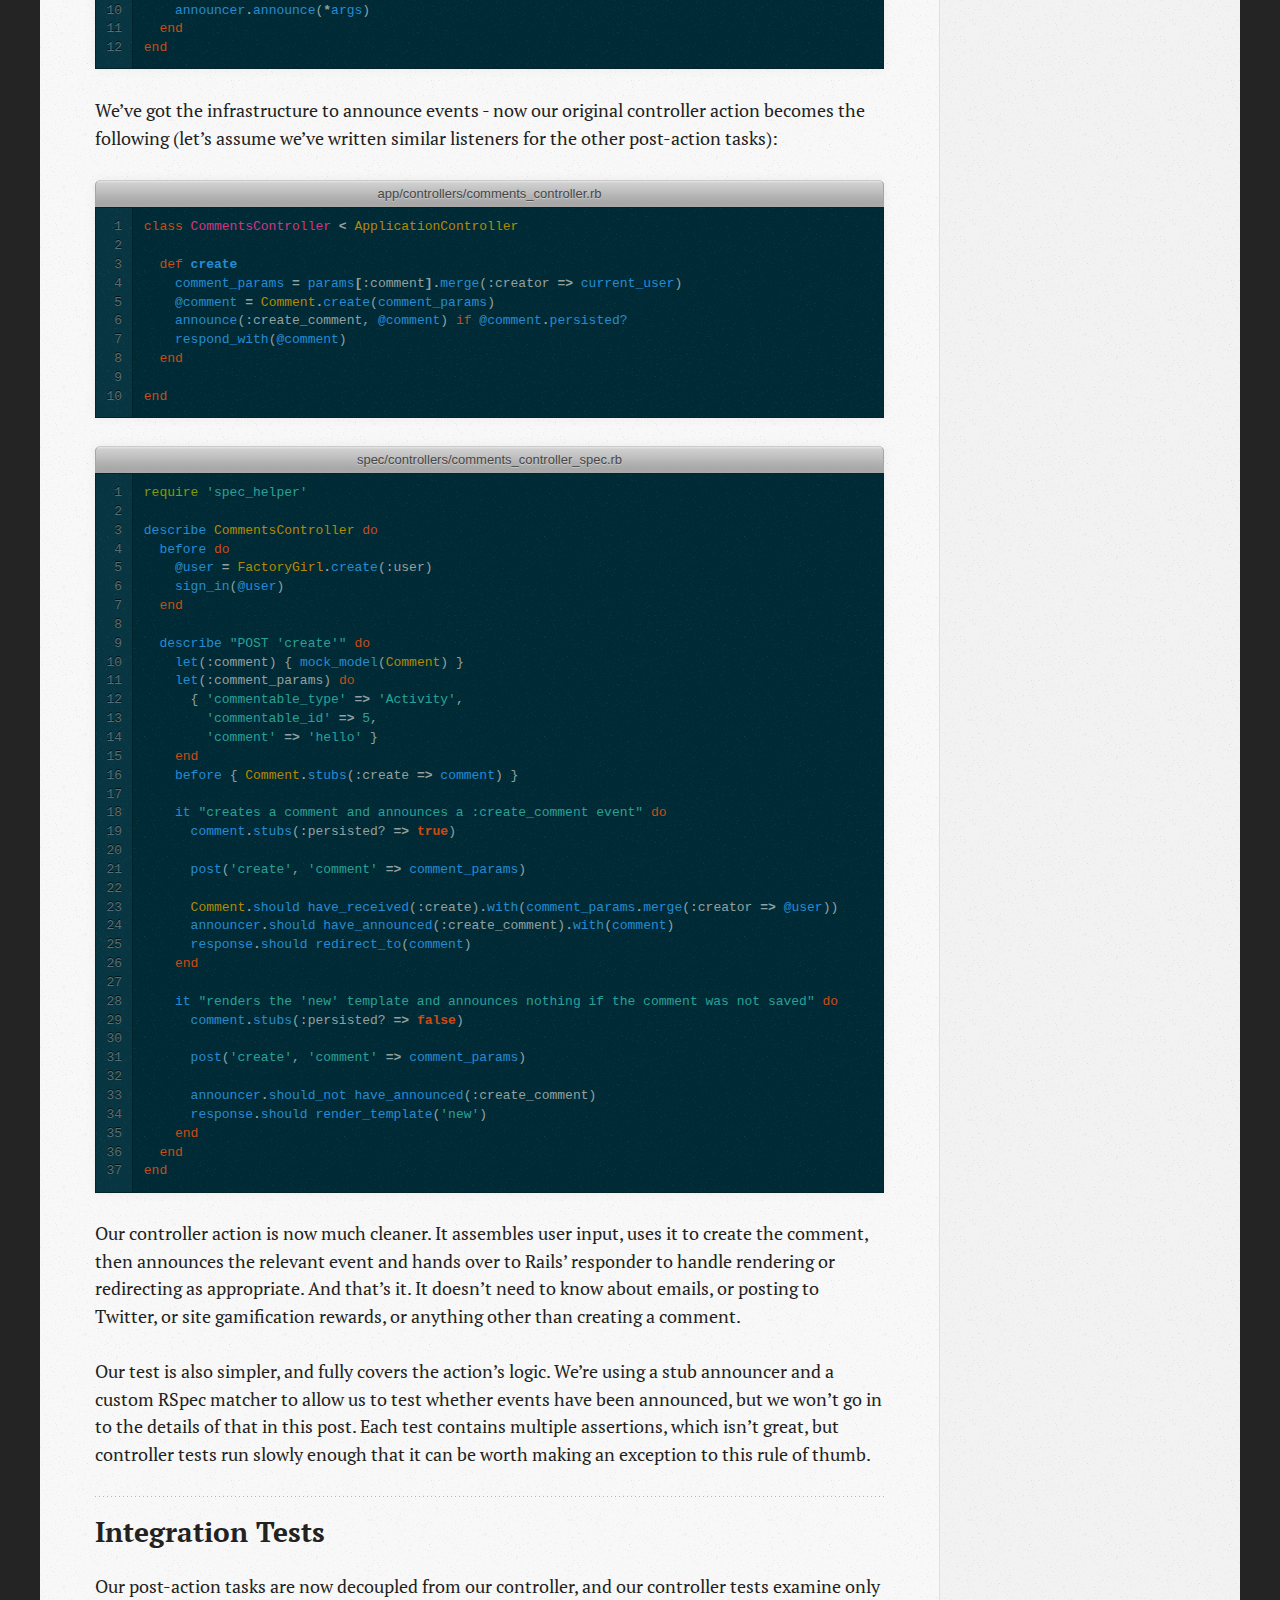
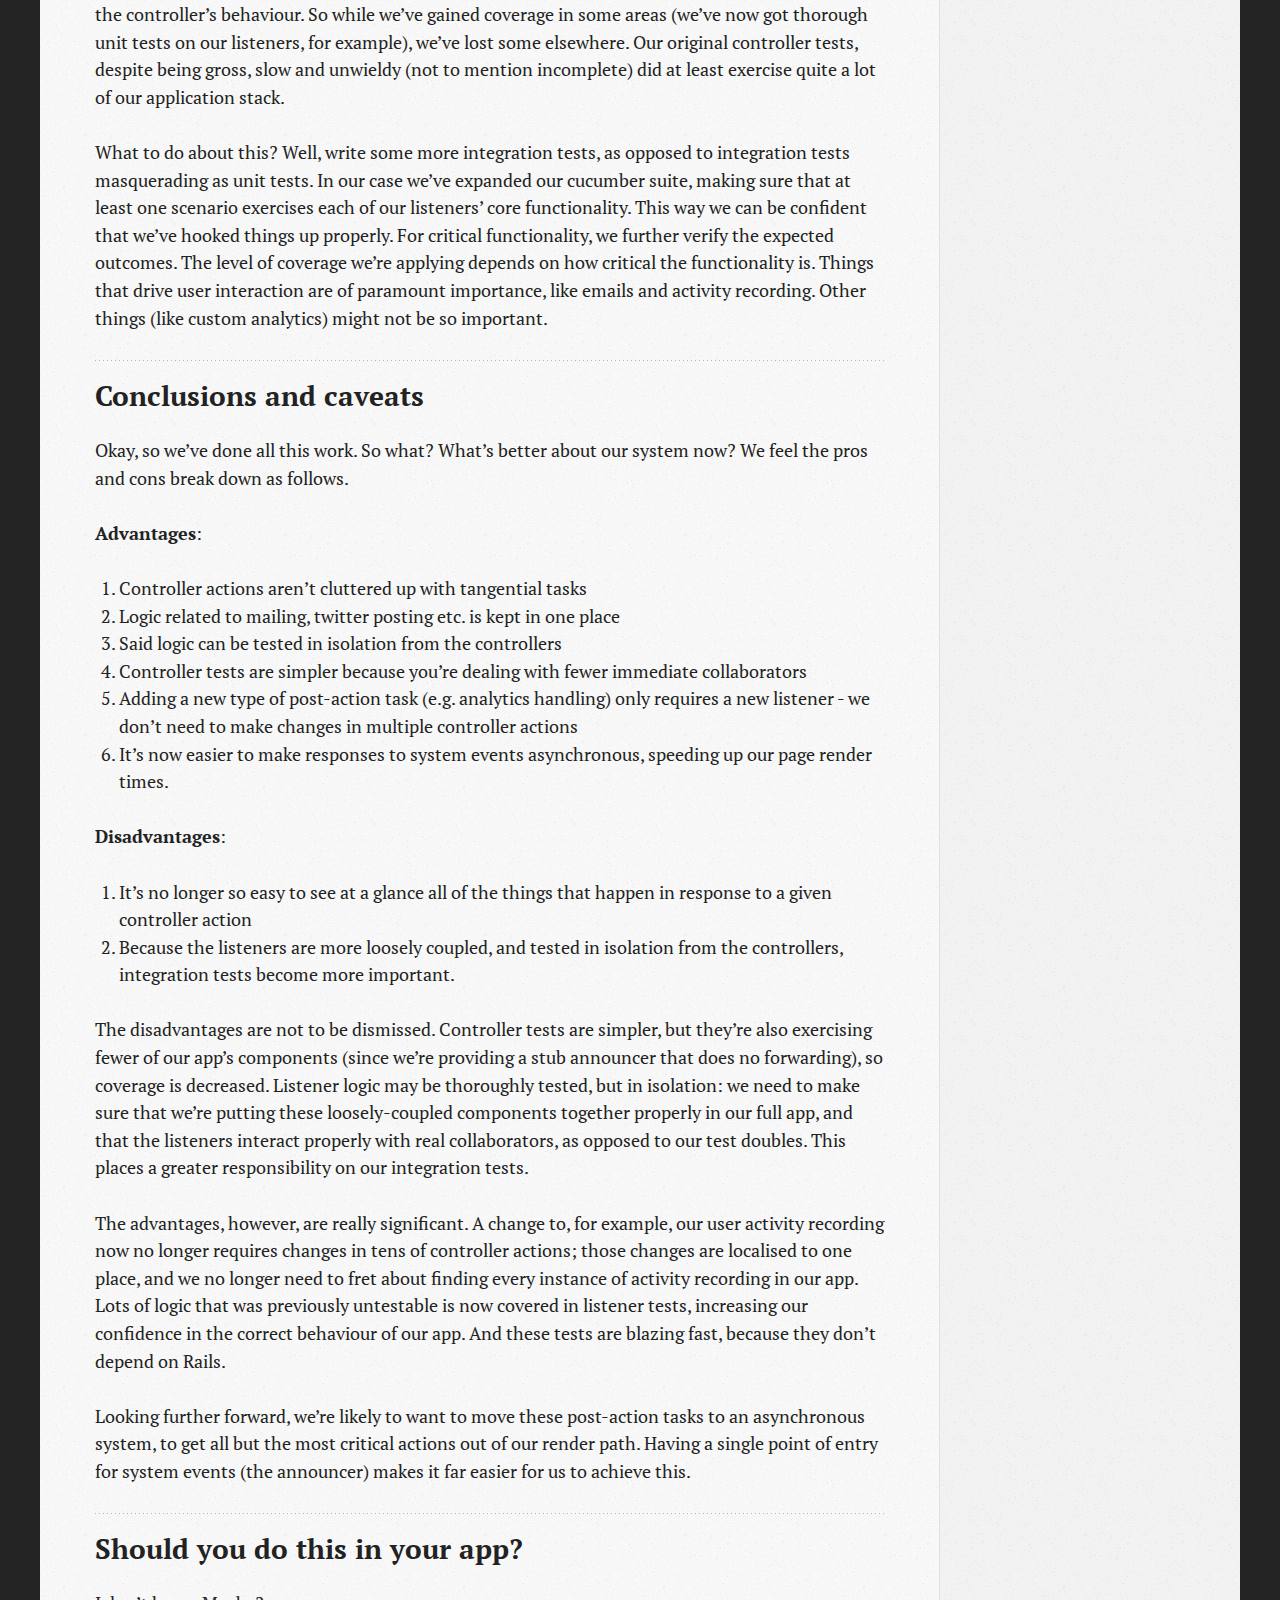
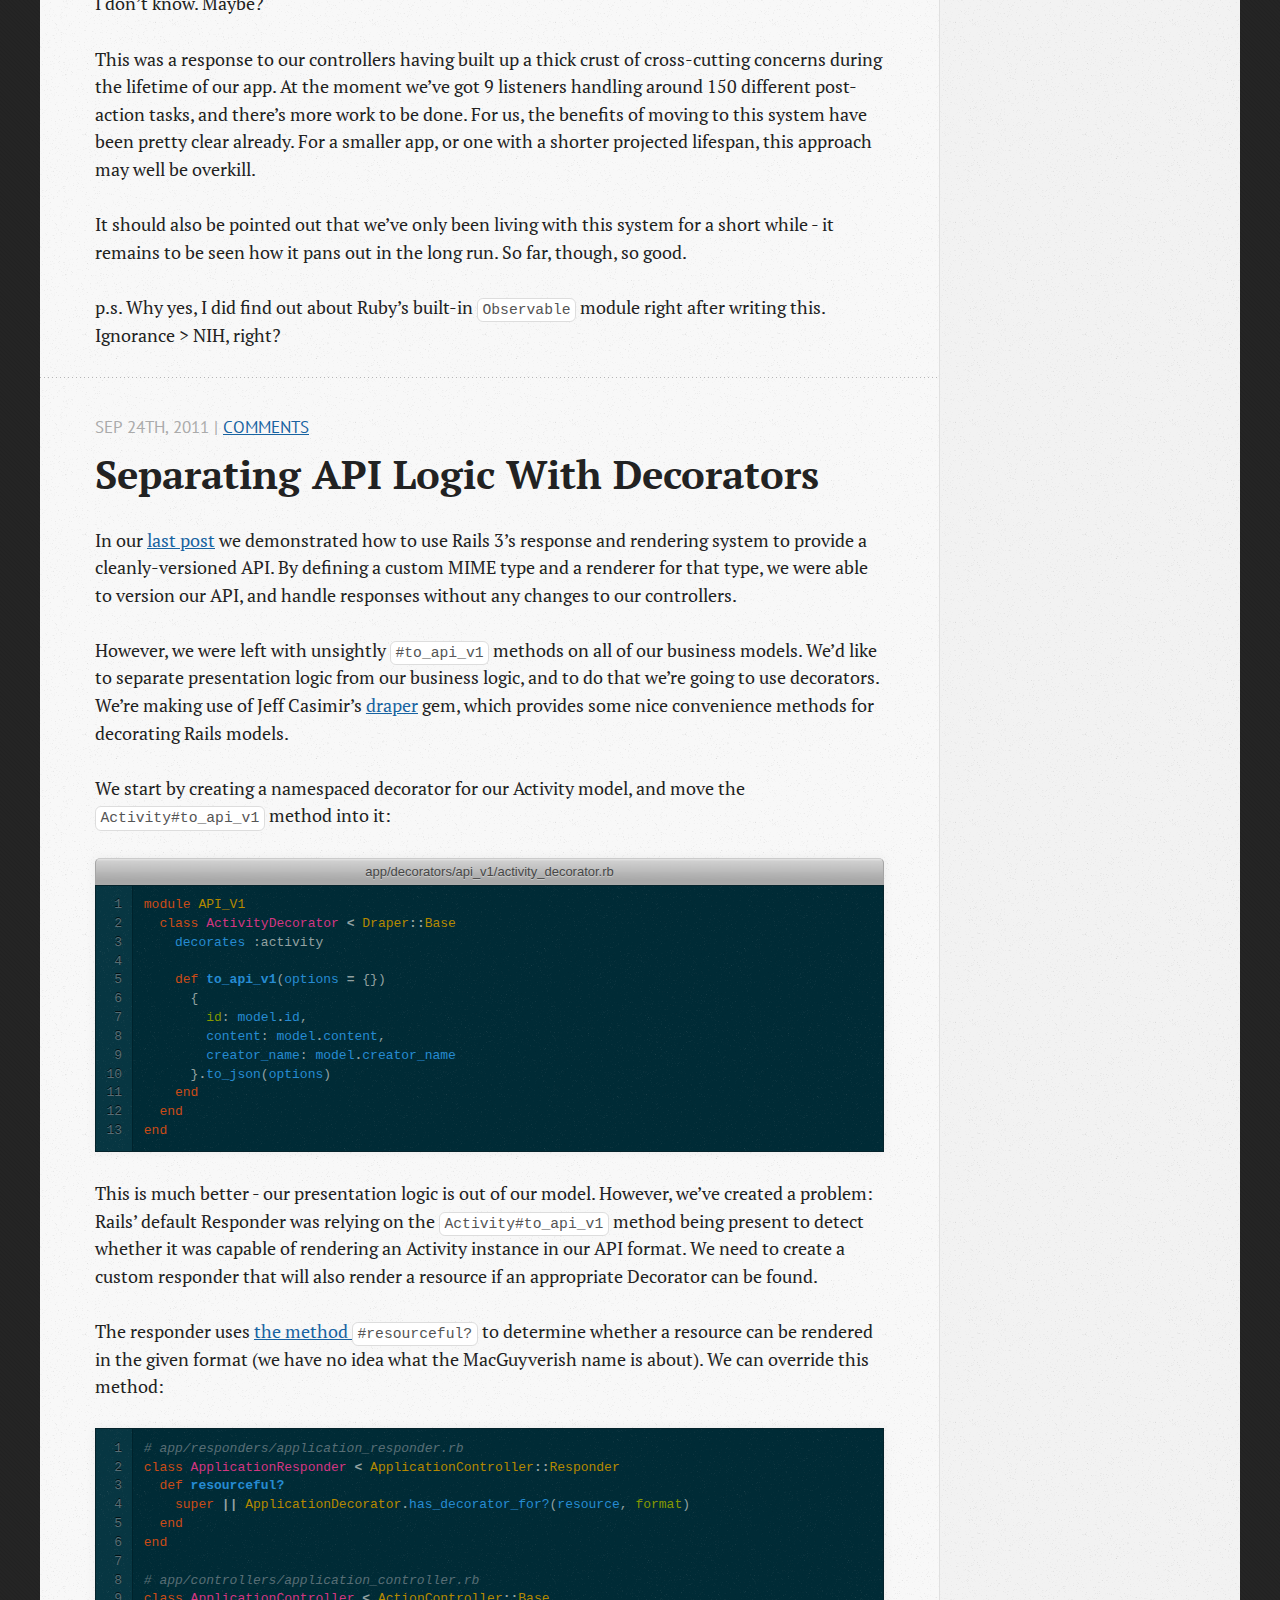
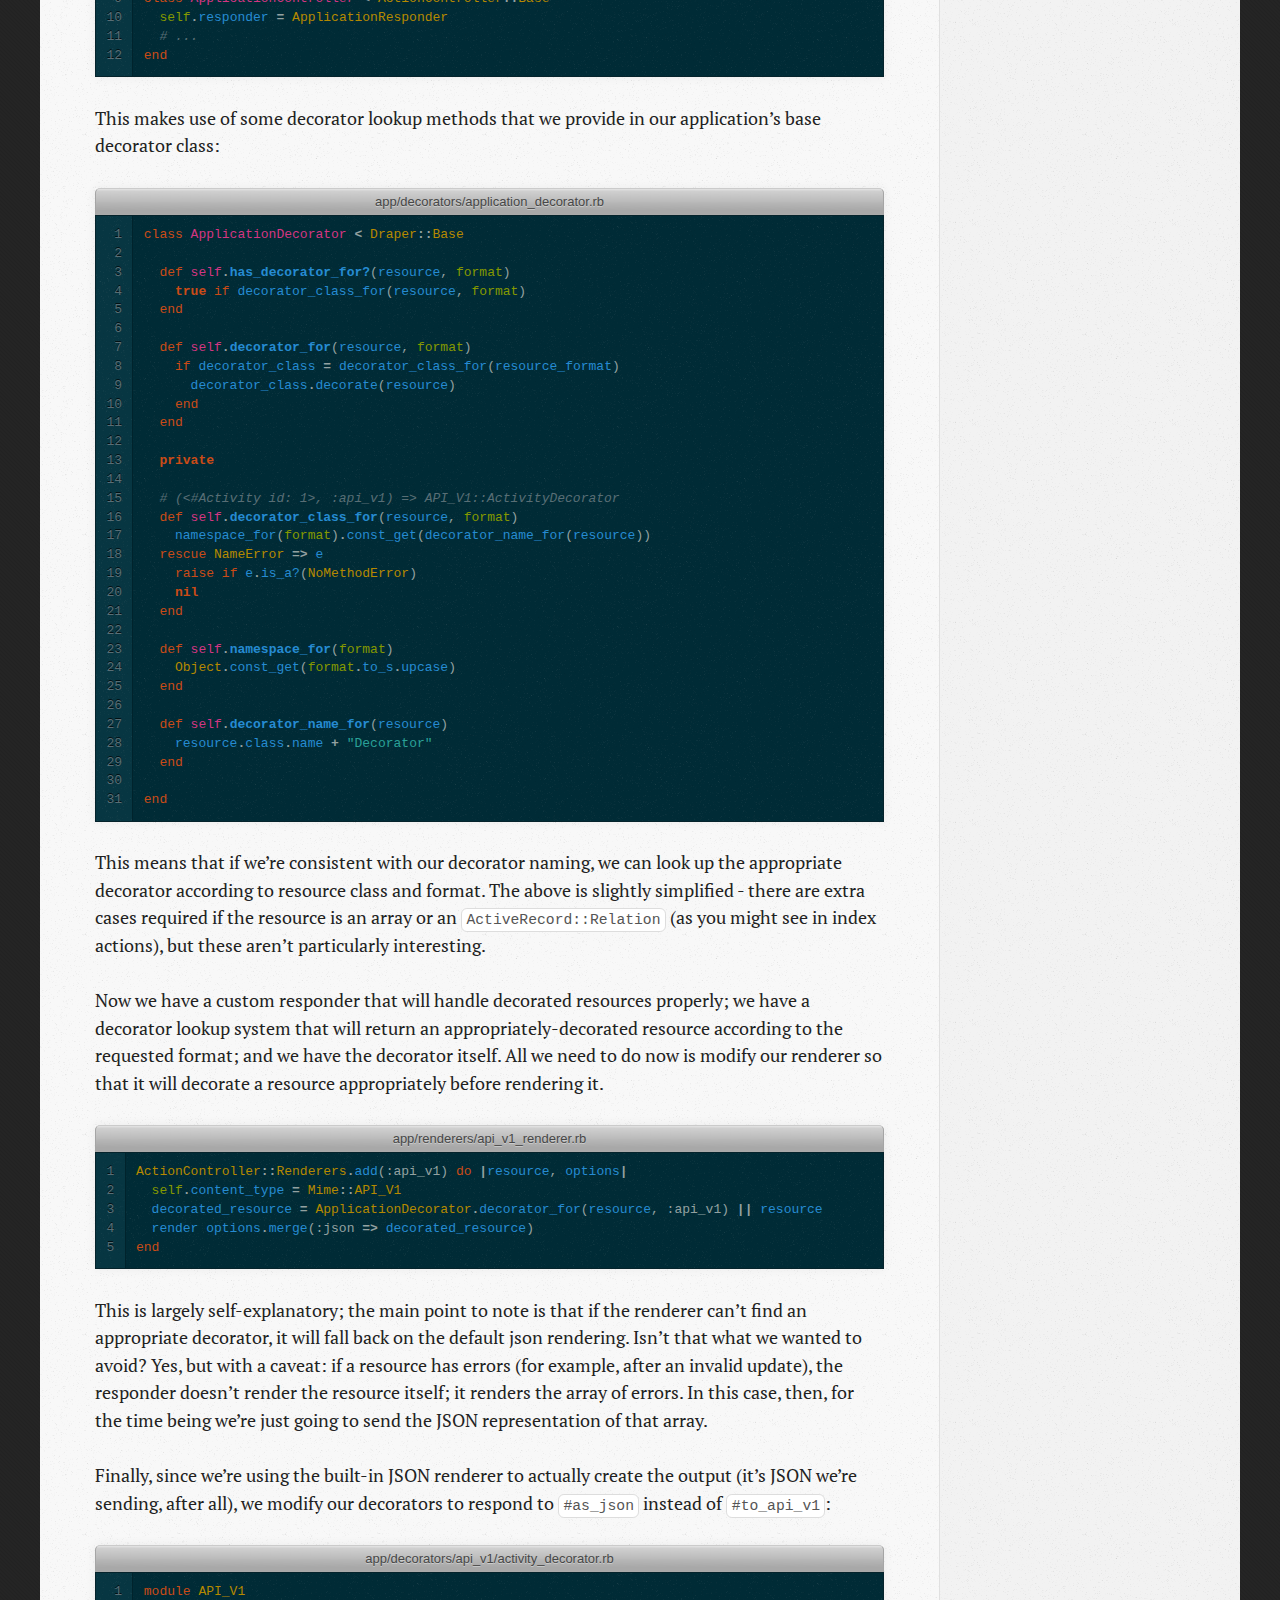
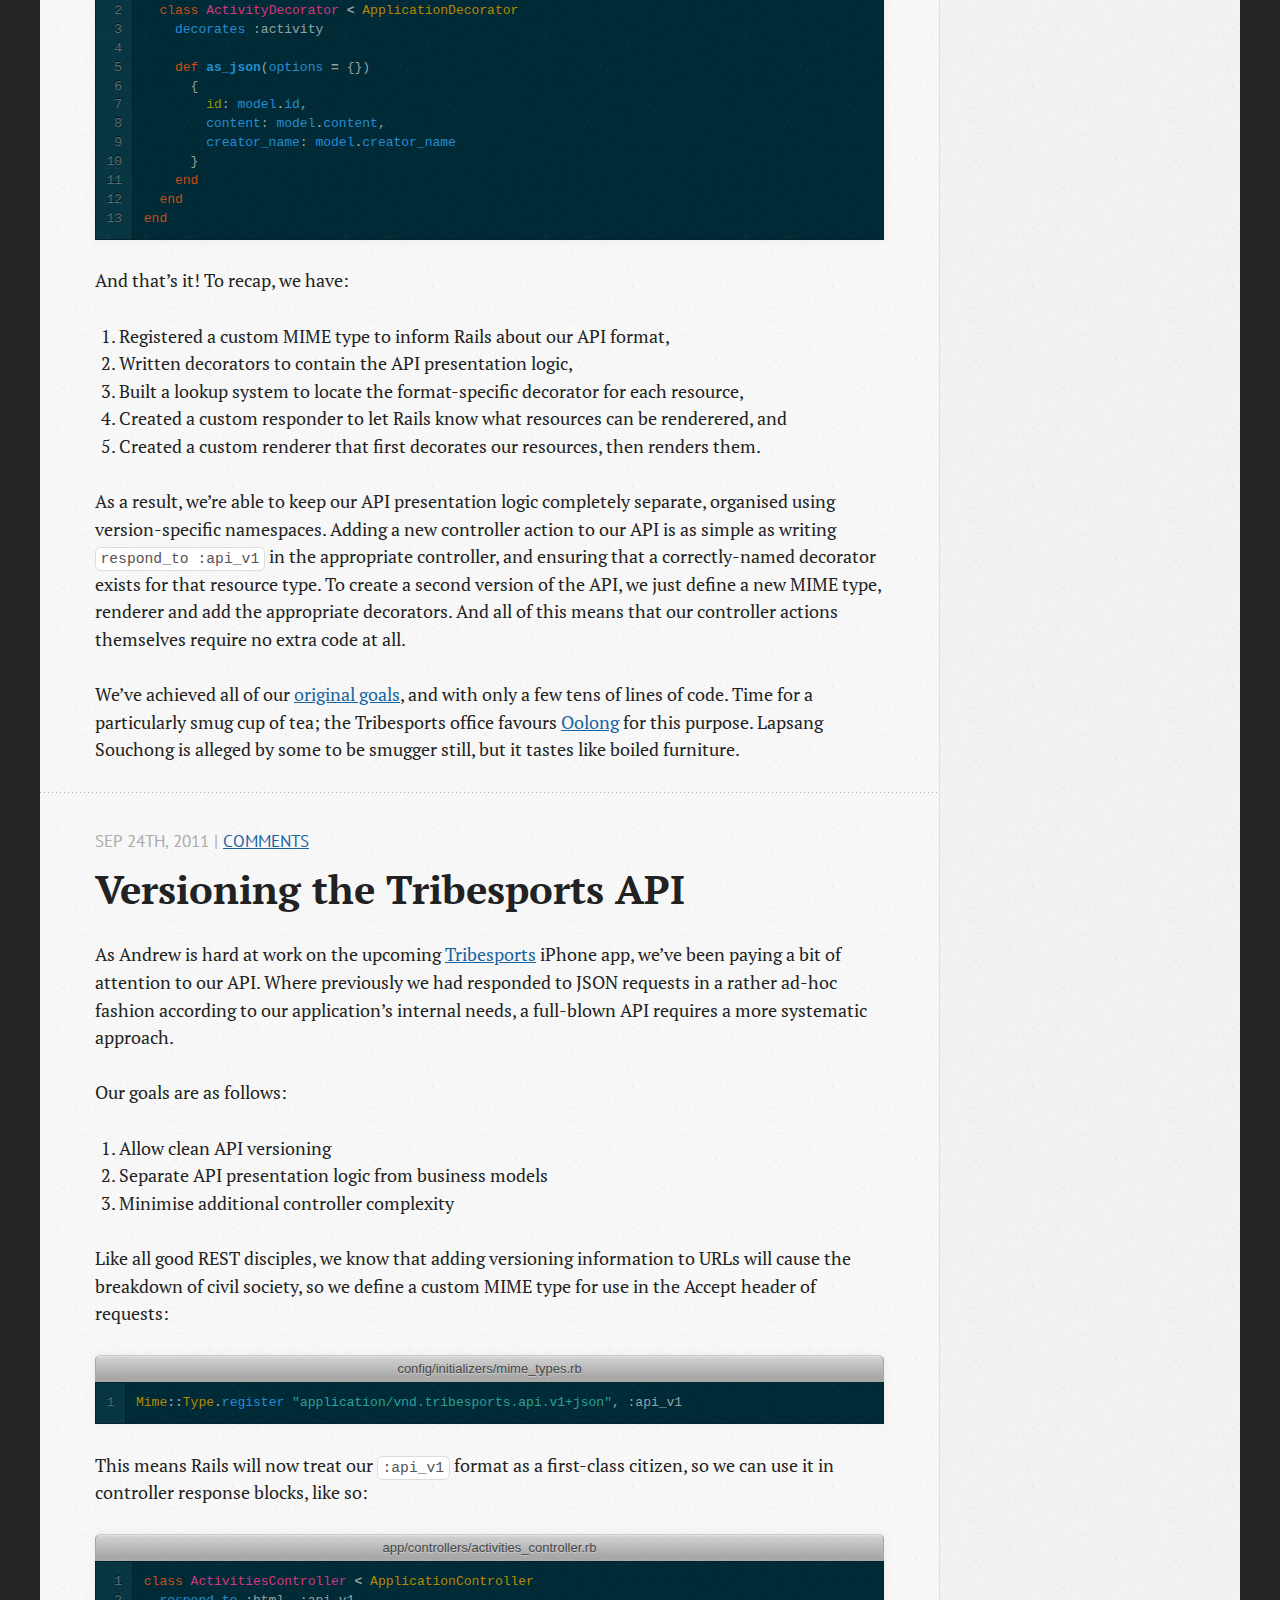
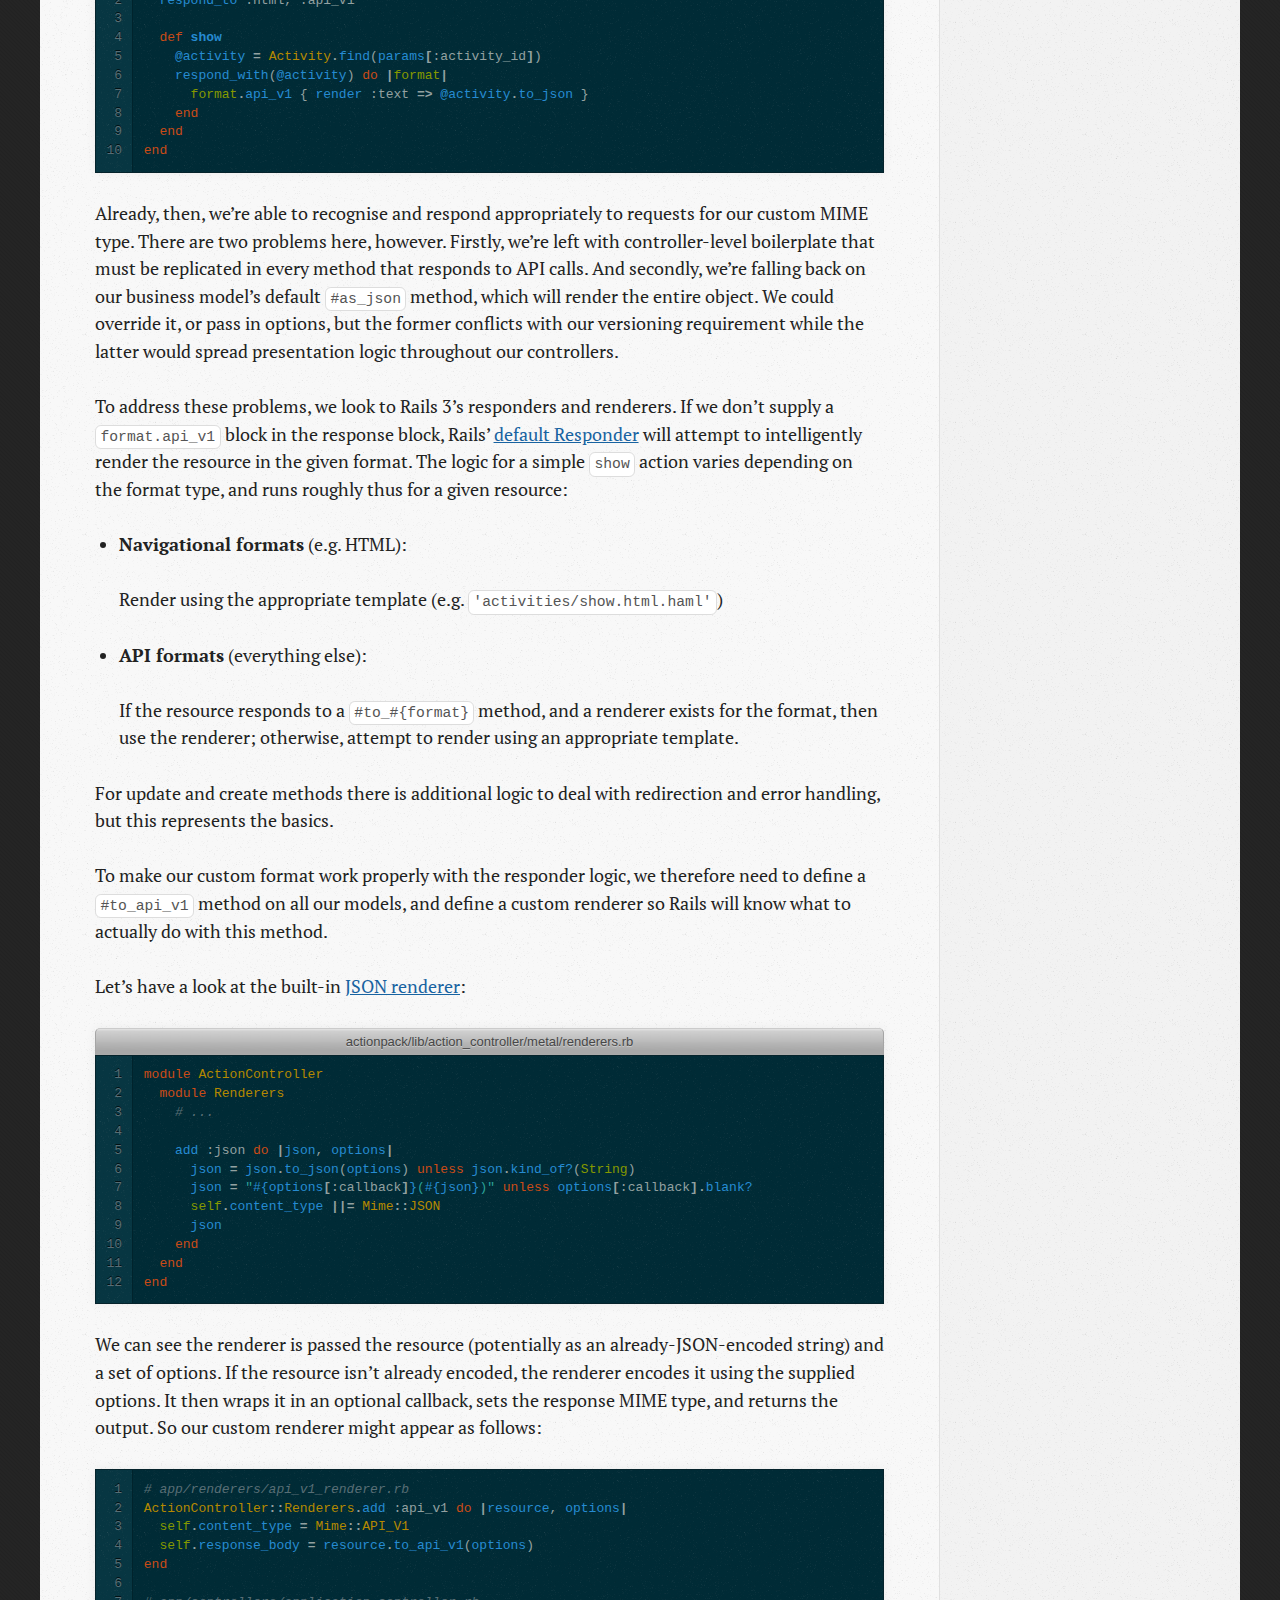
==== commit cfded87c: "Site updated at 2012-10-08 11:58:29 UTC" ====
--- a/index.html
+++ b/index.html
@@ -9,7 +9,9 @@
   <meta name="author" content="Tribesports Tech Team">
 
   
-  <meta name="description" content="In our last post we demonstrated how to use Rails 3&#8217;s response and rendering system to provide a cleanly-versioned API. By defining a custom &hellip;">
+  <meta name="description" content="TL;DR Rails controllers are often a dumping ground for unrelated tasks.
+We cleaned ours up using a pub/sub system of announced events and
+task- &hellip;">
   
 
   <!-- http://t.co/dKP3o1e -->
@@ -18,7 +20,7 @@
   <meta name="viewport" content="width=device-width, initial-scale=1">
 
   
-  <link rel="canonical" href="http://techblog.tribesports.com">
+  <link rel="canonical" href="http://techblog.tribesports.com/">
   <link href="/favicon.png" rel="icon">
   <link href="/stylesheets/screen.css" media="screen, projection" rel="stylesheet" type="text/css">
   <script src="/javascripts/modernizr-2.0.js"></script>
@@ -76,6 +78,713 @@
     <div id="content">
       <div class="blog-index">
   
+  
+  
+    <article>
+      
+  <header>
+    
+      <h1 class="entry-title"><a href="/blog/2012/08/21/pub-sub-system-events-for-post-action-tasks">Pub/Sub System Events for Post-action Tasks</a></h1>
+    
+    
+      <p class="meta">
+        
+
+
+
+
+
+
+
+
+  
+
+
+<time datetime="2012-08-21T20:33:00+01:00" pubdate data-updated="true">Aug 21<span>st</span>, 2012</time>
+        
+         | <a href="/blog/2012/08/21/pub-sub-system-events-for-post-action-tasks#disqus_thread">Comments</a>
+        
+      </p>
+    
+  </header>
+
+
+  <div class="entry-content"><h2>TL;DR</h2>
+
+<p>Rails controllers are often a dumping ground for unrelated tasks.
+We cleaned ours up using a pub/sub system of announced events and
+task-specific listeners. This made our app easier to modify, easier to
+test, and easier to read. Probably.</p>
+
+<h2>Introduction</h2>
+
+<p>In many Rails applications, controllers end up cluttered with a wide
+array of post-action tasks: sending emails, posting to Facebook, custom
+analytics/logging and more.</p>
+
+<p>These cross-cutting concerns (and the logic associated with them) can
+end up dominating controller actions, to the point where the controller
+can no longer be easily tested, and the main purpose of the action is
+hard to discern. The following might be an example, although we had much
+more complex actions:</p>
+
+<figure class='code'><figcaption><span>app/controllers/comments_controller.rb </span></figcaption>
+ <div class="highlight"><table><tr><td class="gutter"><pre class="line-numbers"><span class='line-number'>1</span>
+<span class='line-number'>2</span>
+<span class='line-number'>3</span>
+<span class='line-number'>4</span>
+<span class='line-number'>5</span>
+<span class='line-number'>6</span>
+<span class='line-number'>7</span>
+<span class='line-number'>8</span>
+<span class='line-number'>9</span>
+<span class='line-number'>10</span>
+<span class='line-number'>11</span>
+<span class='line-number'>12</span>
+<span class='line-number'>13</span>
+<span class='line-number'>14</span>
+<span class='line-number'>15</span>
+<span class='line-number'>16</span>
+<span class='line-number'>17</span>
+<span class='line-number'>18</span>
+</pre></td><td class='code'><pre><code class='rb'><span class='line'><span class="k">class</span> <span class="nc">CommentsController</span> <span class="o">&lt;</span> <span class="no">ApplicationController</span>
+</span><span class='line'>
+</span><span class='line'>  <span class="k">def</span> <span class="nf">create</span>
+</span><span class='line'>    <span class="n">comment_params</span> <span class="o">=</span> <span class="n">params</span><span class="o">[</span><span class="ss">:comment</span><span class="o">].</span><span class="n">merge</span><span class="p">(</span><span class="ss">:creator</span> <span class="o">=&gt;</span> <span class="n">current_user</span><span class="p">)</span>
+</span><span class='line'>    <span class="vi">@comment</span> <span class="o">=</span> <span class="no">Comment</span><span class="o">.</span><span class="n">new</span><span class="p">(</span><span class="n">comment_params</span><span class="p">)</span>
+</span><span class='line'>    <span class="k">if</span> <span class="vi">@comment</span><span class="o">.</span><span class="n">save</span>
+</span><span class='line'>      <span class="k">unless</span> <span class="n">current_user</span> <span class="o">==</span> <span class="vi">@comment</span><span class="o">.</span><span class="n">commentable</span><span class="o">.</span><span class="n">creator</span>
+</span><span class='line'>        <span class="no">UserMailer</span><span class="o">.</span><span class="n">comment</span><span class="p">(</span><span class="vi">@comment</span><span class="o">.</span><span class="n">commentable</span><span class="o">.</span><span class="n">creator</span><span class="p">,</span> <span class="vi">@comment</span><span class="p">)</span><span class="o">.</span><span class="n">deliver</span>
+</span><span class='line'>      <span class="k">end</span>
+</span><span class='line'>      <span class="k">if</span> <span class="n">current_user</span><span class="o">.</span><span class="n">twitters?</span> <span class="o">&amp;&amp;</span> <span class="n">current_user</span><span class="o">.</span><span class="n">setting</span><span class="p">(</span><span class="s2">&quot;twitter_post_comment&quot;</span><span class="p">)</span>
+</span><span class='line'>        <span class="no">TwitterPoster</span><span class="o">.</span><span class="n">new</span><span class="p">(</span><span class="n">current_user</span><span class="p">)</span><span class="o">.</span><span class="n">post</span><span class="p">(</span><span class="vi">@comment</span><span class="p">)</span>
+</span><span class='line'>      <span class="k">end</span>
+</span><span class='line'>      <span class="n">current_user</span><span class="o">.</span><span class="n">reward_for</span><span class="p">(</span><span class="s1">&#39;create_comment&#39;</span><span class="p">)</span>
+</span><span class='line'>    <span class="k">end</span>
+</span><span class='line'>    <span class="n">respond_with</span><span class="p">(</span><span class="vi">@comment</span><span class="p">)</span>
+</span><span class='line'>  <span class="k">end</span>
+</span><span class='line'>
+</span><span class='line'><span class="k">end</span>
+</span></code></pre></td></tr></table></div></figure>
+
+
+<p>The majority of the action is concerned with doing things only
+indirectly related to the actual creation of the comment. As a result
+there are multiple code paths caused by the conditional logic that are
+laborious to exhaustively test (and slow, because controller tests are
+slow).</p>
+
+<p>Some of the options for reducing this complexity are to move these
+associated tasks into:</p>
+
+<ol>
+<li>ActiveModel lifecycle callbacks</li>
+<li>ActiveModel observers</li>
+<li>Controller filters</li>
+<li>Service objects</li>
+<li>Pub/sub system events</li>
+</ol>
+
+
+<p>Anyone who has made extensive use of lifecycle callbacks for this sort
+of thing will be familiar with the problems that triggering behaviour
+with implicit events can cause (particularly when testing or debugging)
+- we&#8217;re looking for an explicit mechanism where it will still be obvious
+in the controller that our intention is to trigger associated actions.
+And just as we don&#8217;t want to have our controllers responsible for all of
+these secondary concerns, we don&#8217;t want to make our model responsible
+for them either.</p>
+
+<p>We avoid ActiveModel::Observers for much the same reasons, and while
+before/after filters in Rails&#8217; controllers are marginally more explicit
+(being at least localised to the controller doing the action), we&#8217;ve
+found that when they start stacking up they still tend to cause
+surprising and hard-to-debug problems, not least because it can be
+difficult to see which ones will apply to a given action. They&#8217;re also
+fiddly to disable when trying to test a controller action&#8217;s logic in
+isolation from what goes on around it.</p>
+
+<p>Let&#8217;s take a look at the remaining options.</p>
+
+<h2>Service objects</h2>
+
+<p>We could choose to create a service object that is responsible for
+handling these post-commenting tasks. For instance, we might place our
+comment creation logic in its own class as follows:</p>
+
+<figure class='code'> <div class="highlight"><table><tr><td class="gutter"><pre class="line-numbers"><span class='line-number'>1</span>
+<span class='line-number'>2</span>
+<span class='line-number'>3</span>
+<span class='line-number'>4</span>
+<span class='line-number'>5</span>
+<span class='line-number'>6</span>
+<span class='line-number'>7</span>
+<span class='line-number'>8</span>
+<span class='line-number'>9</span>
+<span class='line-number'>10</span>
+<span class='line-number'>11</span>
+<span class='line-number'>12</span>
+<span class='line-number'>13</span>
+<span class='line-number'>14</span>
+<span class='line-number'>15</span>
+<span class='line-number'>16</span>
+<span class='line-number'>17</span>
+<span class='line-number'>18</span>
+<span class='line-number'>19</span>
+<span class='line-number'>20</span>
+<span class='line-number'>21</span>
+<span class='line-number'>22</span>
+<span class='line-number'>23</span>
+<span class='line-number'>24</span>
+<span class='line-number'>25</span>
+<span class='line-number'>26</span>
+<span class='line-number'>27</span>
+<span class='line-number'>28</span>
+<span class='line-number'>29</span>
+<span class='line-number'>30</span>
+</pre></td><td class='code'><pre><code class='ruby'><span class='line'><span class="c1"># app/controllers/comments_controller.rb</span>
+</span><span class='line'><span class="k">class</span> <span class="nc">CommentsController</span> <span class="o">&lt;</span> <span class="no">ApplicationController</span>
+</span><span class='line'>
+</span><span class='line'>  <span class="k">def</span> <span class="nf">create</span>
+</span><span class='line'>    <span class="vi">@comment</span> <span class="o">=</span> <span class="no">CommentCreationService</span><span class="o">.</span><span class="n">new</span><span class="o">.</span><span class="n">create</span><span class="p">(</span><span class="n">params</span><span class="o">[</span><span class="ss">:comment</span><span class="o">]</span><span class="p">)</span>
+</span><span class='line'>    <span class="n">respond_with</span><span class="p">(</span><span class="vi">@comment</span><span class="p">)</span>
+</span><span class='line'>  <span class="k">end</span>
+</span><span class='line'>
+</span><span class='line'><span class="k">end</span>
+</span><span class='line'>
+</span><span class='line'><span class="c1"># app/services/comment_creation_service.rb</span>
+</span><span class='line'><span class="k">class</span> <span class="nc">CommentCreationService</span>
+</span><span class='line'>
+</span><span class='line'>  <span class="k">def</span> <span class="nf">create</span><span class="p">(</span><span class="n">params</span><span class="p">)</span>
+</span><span class='line'>    <span class="n">comment</span> <span class="o">=</span> <span class="no">Comment</span><span class="o">.</span><span class="n">new</span><span class="p">(</span><span class="n">params</span><span class="p">)</span>
+</span><span class='line'>    <span class="k">if</span> <span class="n">comment</span><span class="o">.</span><span class="n">save</span>
+</span><span class='line'>      <span class="n">mail_user</span><span class="p">(</span><span class="n">comment</span><span class="p">)</span>
+</span><span class='line'>      <span class="n">post_to_twitter</span><span class="p">(</span><span class="n">comment</span><span class="p">)</span>
+</span><span class='line'>      <span class="n">reward_user_for</span><span class="p">(</span><span class="n">comment</span><span class="p">)</span>
+</span><span class='line'>    <span class="k">end</span>
+</span><span class='line'>    <span class="n">comment</span>
+</span><span class='line'>  <span class="k">end</span>
+</span><span class='line'>
+</span><span class='line'>  <span class="k">def</span> <span class="nf">post_to_twitter</span>
+</span><span class='line'>    <span class="c1"># ...</span>
+</span><span class='line'>  <span class="k">end</span>
+</span><span class='line'>
+</span><span class='line'>  <span class="c1"># ...</span>
+</span><span class='line'>
+</span><span class='line'><span class="k">end</span>
+</span></code></pre></td></tr></table></div></figure>
+
+
+<p>This cleans up the controller, and the service object itself is more
+amenable to testing, but we&#8217;re still left with an object with too
+many collaborators, addressing too many unrelated concerns. Service
+objects can certainly be useful if the actual creation of a comment
+involves more complex manipulation than a simple <code>#create</code> call, but
+they probably shouldn&#8217;t be used as a dumping-ground for ancillary tasks,
+any more than the controller should.</p>
+
+<h2>Pub/Sub</h2>
+
+<p>Here, the idea is to decouple our post-action tasks from the creation
+of the comment. Rather than have any single entity be responsible for
+all of the tasks that creating a comment might trigger, we create the
+comment and announce this event via a message broker (we&#8217;ve called it an
+&#8220;announcer&#8221;). Meanwhile, specialised listeners register their interest
+in certain types of events with the announcer, and respond to those
+events appropriately.</p>
+
+<p>First, let&#8217;s take a look at the announcer:</p>
+
+<figure class='code'><figcaption><span>lib/announcer.rb </span></figcaption>
+ <div class="highlight"><table><tr><td class="gutter"><pre class="line-numbers"><span class='line-number'>1</span>
+<span class='line-number'>2</span>
+<span class='line-number'>3</span>
+<span class='line-number'>4</span>
+<span class='line-number'>5</span>
+<span class='line-number'>6</span>
+<span class='line-number'>7</span>
+<span class='line-number'>8</span>
+<span class='line-number'>9</span>
+<span class='line-number'>10</span>
+<span class='line-number'>11</span>
+<span class='line-number'>12</span>
+<span class='line-number'>13</span>
+<span class='line-number'>14</span>
+<span class='line-number'>15</span>
+<span class='line-number'>16</span>
+<span class='line-number'>17</span>
+<span class='line-number'>18</span>
+</pre></td><td class='code'><pre><code class='rb'><span class='line'><span class="k">class</span> <span class="nc">Announcer</span>
+</span><span class='line'>
+</span><span class='line'>  <span class="kp">attr_reader</span> <span class="ss">:listeners</span>
+</span><span class='line'>
+</span><span class='line'>  <span class="k">def</span> <span class="nf">listeners</span>
+</span><span class='line'>    <span class="vi">@listeners</span> <span class="o">||=</span> <span class="o">[]</span>
+</span><span class='line'>  <span class="k">end</span>
+</span><span class='line'>
+</span><span class='line'>  <span class="k">def</span> <span class="nf">add_listener</span><span class="p">(</span><span class="n">listener</span><span class="p">)</span>
+</span><span class='line'>    <span class="nb">self</span><span class="o">.</span><span class="n">listeners</span> <span class="o">&lt;&lt;</span> <span class="n">listener</span>
+</span><span class='line'>  <span class="k">end</span>
+</span><span class='line'>
+</span><span class='line'>  <span class="k">def</span> <span class="nf">announce</span><span class="p">(</span><span class="n">message</span><span class="p">,</span> <span class="o">*</span><span class="n">args</span><span class="p">)</span>
+</span><span class='line'>    <span class="n">listeners</span><span class="o">.</span><span class="n">each</span> <span class="k">do</span> <span class="o">|</span><span class="n">listener</span><span class="o">|</span>
+</span><span class='line'>      <span class="n">listener</span><span class="o">.</span><span class="n">send</span><span class="p">(</span><span class="n">message</span><span class="p">,</span> <span class="o">*</span><span class="n">args</span><span class="p">)</span> <span class="k">if</span> <span class="n">listener</span><span class="o">.</span><span class="n">respond_to?</span><span class="p">(</span><span class="n">message</span><span class="p">)</span>
+</span><span class='line'>    <span class="k">end</span>
+</span><span class='line'>  <span class="k">end</span>
+</span><span class='line'><span class="k">end</span>
+</span></code></pre></td></tr></table></div></figure>
+
+
+
+
+<figure class='code'><figcaption><span>spec/lib/announcer_spec.rb </span></figcaption>
+ <div class="highlight"><table><tr><td class="gutter"><pre class="line-numbers"><span class='line-number'>1</span>
+<span class='line-number'>2</span>
+<span class='line-number'>3</span>
+<span class='line-number'>4</span>
+<span class='line-number'>5</span>
+<span class='line-number'>6</span>
+<span class='line-number'>7</span>
+<span class='line-number'>8</span>
+<span class='line-number'>9</span>
+<span class='line-number'>10</span>
+<span class='line-number'>11</span>
+<span class='line-number'>12</span>
+<span class='line-number'>13</span>
+<span class='line-number'>14</span>
+<span class='line-number'>15</span>
+<span class='line-number'>16</span>
+<span class='line-number'>17</span>
+<span class='line-number'>18</span>
+<span class='line-number'>19</span>
+<span class='line-number'>20</span>
+<span class='line-number'>21</span>
+<span class='line-number'>22</span>
+<span class='line-number'>23</span>
+<span class='line-number'>24</span>
+<span class='line-number'>25</span>
+<span class='line-number'>26</span>
+<span class='line-number'>27</span>
+<span class='line-number'>28</span>
+<span class='line-number'>29</span>
+</pre></td><td class='code'><pre><code class='rb'><span class='line'><span class="n">require_relative</span> <span class="s1">&#39;../../lib/announcer&#39;</span>
+</span><span class='line'>
+</span><span class='line'><span class="n">describe</span> <span class="no">Announcer</span> <span class="k">do</span>
+</span><span class='line'>  <span class="n">let</span><span class="p">(</span><span class="ss">:announcer</span><span class="p">)</span> <span class="p">{</span> <span class="no">Announcer</span><span class="o">.</span><span class="n">new</span> <span class="p">}</span>
+</span><span class='line'>
+</span><span class='line'>  <span class="n">describe</span> <span class="s2">&quot;#add_listener&quot;</span> <span class="k">do</span>
+</span><span class='line'>    <span class="n">it</span> <span class="s2">&quot;adds a listener to the Announcer&#39;s listeners&quot;</span> <span class="k">do</span>
+</span><span class='line'>      <span class="n">listener</span> <span class="o">=</span> <span class="n">mock</span><span class="p">(</span><span class="s2">&quot;Listener&quot;</span><span class="p">)</span>
+</span><span class='line'>      <span class="n">announcer</span><span class="o">.</span><span class="n">add_listener</span><span class="p">(</span><span class="n">listener</span><span class="p">)</span>
+</span><span class='line'>      <span class="n">announcer</span><span class="o">.</span><span class="n">listeners</span><span class="o">.</span><span class="n">should</span> <span class="kp">include</span> <span class="n">listener</span>
+</span><span class='line'>    <span class="k">end</span>
+</span><span class='line'>  <span class="k">end</span>
+</span><span class='line'>
+</span><span class='line'>  <span class="n">describe</span> <span class="s2">&quot;#announce&quot;</span> <span class="k">do</span>
+</span><span class='line'>    <span class="n">let</span><span class="p">(</span><span class="ss">:listener</span><span class="p">)</span> <span class="p">{</span> <span class="n">stub</span><span class="p">(</span><span class="s2">&quot;Listener&quot;</span><span class="p">)</span>                 <span class="p">}</span>
+</span><span class='line'>    <span class="n">before</span>         <span class="p">{</span> <span class="n">announcer</span><span class="o">.</span><span class="n">add_listener</span><span class="p">(</span><span class="n">listener</span><span class="p">)</span> <span class="p">}</span>
+</span><span class='line'>
+</span><span class='line'>    <span class="n">it</span> <span class="s2">&quot;notifies listeners that respond to the given message&quot;</span> <span class="k">do</span>
+</span><span class='line'>      <span class="n">listener</span><span class="o">.</span><span class="n">stubs</span><span class="p">(</span><span class="ss">:hello</span> <span class="o">=&gt;</span> <span class="kp">true</span><span class="p">)</span>
+</span><span class='line'>      <span class="n">announcer</span><span class="o">.</span><span class="n">announce</span><span class="p">(</span><span class="ss">:hello</span><span class="p">,</span> <span class="s2">&quot;some&quot;</span><span class="p">,</span> <span class="s2">&quot;args&quot;</span><span class="p">)</span>
+</span><span class='line'>      <span class="n">listener</span><span class="o">.</span><span class="n">should</span> <span class="n">have_received</span><span class="p">(</span><span class="ss">:hello</span><span class="p">)</span><span class="o">.</span><span class="n">with</span><span class="p">(</span><span class="s2">&quot;some&quot;</span><span class="p">,</span> <span class="s2">&quot;args&quot;</span><span class="p">)</span>
+</span><span class='line'>    <span class="k">end</span>
+</span><span class='line'>
+</span><span class='line'>    <span class="n">it</span> <span class="s2">&quot;does not notify listeners that don&#39;t respond to the given message&quot;</span> <span class="k">do</span>
+</span><span class='line'>      <span class="n">announcer</span><span class="o">.</span><span class="n">announce</span><span class="p">(</span><span class="ss">:hello</span><span class="p">,</span> <span class="s2">&quot;some&quot;</span><span class="p">,</span> <span class="s2">&quot;args&quot;</span><span class="p">)</span>
+</span><span class='line'>      <span class="n">listener</span><span class="o">.</span><span class="n">should_not</span> <span class="n">have_received</span><span class="p">(</span><span class="ss">:hello</span><span class="p">)</span>
+</span><span class='line'>    <span class="k">end</span>
+</span><span class='line'>  <span class="k">end</span>
+</span><span class='line'><span class="k">end</span>
+</span></code></pre></td></tr></table></div></figure>
+
+
+<p>This allows listeners to be registered, and sends any announcements
+it receives to interested listeners, where &#8220;interested&#8221; is defined as
+&#8220;responds to the announced message&#8221;. If an event is announced that
+no-one is interested in, it will be silently dropped.</p>
+
+<p>Now let&#8217;s take a look at an example listener:</p>
+
+<figure class='code'><figcaption><span>app/listeners/mail_listener.rb </span></figcaption>
+ <div class="highlight"><table><tr><td class="gutter"><pre class="line-numbers"><span class='line-number'>1</span>
+<span class='line-number'>2</span>
+<span class='line-number'>3</span>
+<span class='line-number'>4</span>
+<span class='line-number'>5</span>
+<span class='line-number'>6</span>
+<span class='line-number'>7</span>
+<span class='line-number'>8</span>
+<span class='line-number'>9</span>
+<span class='line-number'>10</span>
+<span class='line-number'>11</span>
+<span class='line-number'>12</span>
+<span class='line-number'>13</span>
+<span class='line-number'>14</span>
+<span class='line-number'>15</span>
+<span class='line-number'>16</span>
+<span class='line-number'>17</span>
+<span class='line-number'>18</span>
+<span class='line-number'>19</span>
+<span class='line-number'>20</span>
+<span class='line-number'>21</span>
+</pre></td><td class='code'><pre><code class='rb'><span class='line'><span class="k">class</span> <span class="nc">MailListener</span>
+</span><span class='line'>
+</span><span class='line'>  <span class="k">def</span> <span class="nf">initialize</span><span class="p">(</span><span class="n">announcer</span><span class="p">,</span> <span class="n">user_mail_job_klass</span> <span class="o">=</span> <span class="no">MailJob</span><span class="p">)</span>
+</span><span class='line'>    <span class="vi">@user_mail_job_klass</span> <span class="o">=</span> <span class="n">user_mail_job_klass</span>
+</span><span class='line'>    <span class="n">announcer</span><span class="o">.</span><span class="n">add_listener</span><span class="p">(</span><span class="nb">self</span><span class="p">)</span>
+</span><span class='line'>  <span class="k">end</span>
+</span><span class='line'>
+</span><span class='line'>  <span class="k">def</span> <span class="nf">create_comment</span><span class="p">(</span><span class="n">comment</span><span class="p">)</span>
+</span><span class='line'>    <span class="n">commentable</span> <span class="o">=</span> <span class="n">comment</span><span class="o">.</span><span class="n">commentable</span>
+</span><span class='line'>    <span class="k">unless</span> <span class="n">comment</span><span class="o">.</span><span class="n">creator</span> <span class="o">==</span> <span class="n">commentable</span><span class="o">.</span><span class="n">creator</span>
+</span><span class='line'>      <span class="n">mail</span><span class="p">(</span><span class="ss">:comment</span><span class="p">,</span> <span class="n">commentable</span><span class="o">.</span><span class="n">creator</span><span class="p">,</span> <span class="n">comment</span><span class="p">)</span>
+</span><span class='line'>    <span class="k">end</span>
+</span><span class='line'>  <span class="k">end</span>
+</span><span class='line'>
+</span><span class='line'>  <span class="kp">private</span>
+</span><span class='line'>
+</span><span class='line'>  <span class="k">def</span> <span class="nf">mail</span><span class="p">(</span><span class="o">*</span><span class="n">args</span><span class="p">)</span>
+</span><span class='line'>    <span class="vi">@user_mail_job_klass</span><span class="o">.</span><span class="n">new</span><span class="p">(</span><span class="o">*</span><span class="n">args</span><span class="p">)</span>
+</span><span class='line'>  <span class="k">end</span>
+</span><span class='line'>
+</span><span class='line'><span class="k">end</span>
+</span></code></pre></td></tr></table></div></figure>
+
+
+
+
+<figure class='code'><figcaption><span>spec/listeners/mail_listener_spec.rb </span></figcaption>
+ <div class="highlight"><table><tr><td class="gutter"><pre class="line-numbers"><span class='line-number'>1</span>
+<span class='line-number'>2</span>
+<span class='line-number'>3</span>
+<span class='line-number'>4</span>
+<span class='line-number'>5</span>
+<span class='line-number'>6</span>
+<span class='line-number'>7</span>
+<span class='line-number'>8</span>
+<span class='line-number'>9</span>
+<span class='line-number'>10</span>
+<span class='line-number'>11</span>
+<span class='line-number'>12</span>
+<span class='line-number'>13</span>
+<span class='line-number'>14</span>
+<span class='line-number'>15</span>
+<span class='line-number'>16</span>
+<span class='line-number'>17</span>
+<span class='line-number'>18</span>
+<span class='line-number'>19</span>
+<span class='line-number'>20</span>
+<span class='line-number'>21</span>
+<span class='line-number'>22</span>
+<span class='line-number'>23</span>
+<span class='line-number'>24</span>
+<span class='line-number'>25</span>
+<span class='line-number'>26</span>
+<span class='line-number'>27</span>
+</pre></td><td class='code'><pre><code class='rb'><span class='line'><span class="n">require_relative</span> <span class="s1">&#39;../../app/listeners/mail_listener&#39;</span>
+</span><span class='line'>
+</span><span class='line'><span class="n">describe</span> <span class="no">MailListener</span> <span class="k">do</span>
+</span><span class='line'>  <span class="n">let</span><span class="p">(</span><span class="ss">:announcer</span><span class="p">)</span> <span class="p">{</span> <span class="n">stub_everything</span><span class="p">(</span><span class="s2">&quot;Announcer&quot;</span><span class="p">)</span>                   <span class="p">}</span>
+</span><span class='line'>  <span class="n">let</span><span class="p">(</span><span class="ss">:job_klass</span><span class="p">)</span> <span class="p">{</span> <span class="n">stub_everything</span><span class="p">(</span><span class="s2">&quot;Class:MailJob&quot;</span><span class="p">,</span> <span class="ss">:new</span> <span class="o">=&gt;</span> <span class="kp">true</span><span class="p">)</span> <span class="p">}</span>
+</span><span class='line'>  <span class="n">let</span><span class="p">(</span><span class="ss">:listener</span><span class="p">)</span>  <span class="p">{</span> <span class="no">MailListener</span><span class="o">.</span><span class="n">new</span><span class="p">(</span><span class="n">announcer</span><span class="p">,</span> <span class="n">job_klass</span><span class="p">)</span>         <span class="p">}</span>
+</span><span class='line'>
+</span><span class='line'>  <span class="n">describe</span> <span class="s2">&quot;#create_comment&quot;</span> <span class="k">do</span>
+</span><span class='line'>    <span class="n">let</span><span class="p">(</span><span class="ss">:user</span><span class="p">)</span>        <span class="p">{</span> <span class="n">stub</span><span class="p">(</span><span class="s2">&quot;User&quot;</span><span class="p">)</span>                          <span class="p">}</span>
+</span><span class='line'>    <span class="n">let</span><span class="p">(</span><span class="ss">:commenter</span><span class="p">)</span>   <span class="p">{</span> <span class="n">stub</span><span class="p">(</span><span class="s2">&quot;User:commenter&quot;</span><span class="p">)</span>                <span class="p">}</span>
+</span><span class='line'>    <span class="n">let</span><span class="p">(</span><span class="ss">:commentable</span><span class="p">)</span> <span class="p">{</span> <span class="n">stub</span><span class="p">(</span><span class="s2">&quot;Commentable&quot;</span><span class="p">,</span> <span class="ss">:creator</span> <span class="o">=&gt;</span> <span class="n">user</span><span class="p">)</span> <span class="p">}</span>
+</span><span class='line'>    <span class="n">let</span><span class="p">(</span><span class="ss">:comment</span><span class="p">)</span>     <span class="p">{</span> <span class="n">stub</span><span class="p">(</span><span class="s2">&quot;Comment&quot;</span><span class="p">,</span>
+</span><span class='line'>                             <span class="ss">:creator</span> <span class="o">=&gt;</span> <span class="n">commenter</span><span class="p">,</span>
+</span><span class='line'>                             <span class="ss">:commentable</span> <span class="o">=&gt;</span> <span class="n">commentable</span><span class="p">)</span> <span class="p">}</span>
+</span><span class='line'>
+</span><span class='line'>    <span class="n">it</span> <span class="s2">&quot;sends a comment email to the commentable&#39;s creator&quot;</span> <span class="k">do</span>
+</span><span class='line'>      <span class="n">listener</span><span class="o">.</span><span class="n">create_comment</span><span class="p">(</span><span class="n">comment</span><span class="p">)</span>
+</span><span class='line'>      <span class="n">job_klass</span><span class="o">.</span><span class="n">should</span> <span class="n">have_received</span><span class="p">(</span><span class="ss">:new</span><span class="p">)</span><span class="o">.</span><span class="n">with</span><span class="p">(</span><span class="ss">:comment</span><span class="p">,</span> <span class="n">user</span><span class="p">,</span> <span class="n">comment</span><span class="p">)</span>
+</span><span class='line'>    <span class="k">end</span>
+</span><span class='line'>
+</span><span class='line'>    <span class="n">it</span> <span class="s2">&quot;does nothing if the commenter created the commentable&quot;</span> <span class="k">do</span>
+</span><span class='line'>      <span class="n">commentable</span><span class="o">.</span><span class="n">stubs</span><span class="p">(</span><span class="ss">:creator</span> <span class="o">=&gt;</span> <span class="n">commenter</span><span class="p">)</span>
+</span><span class='line'>      <span class="n">listener</span><span class="o">.</span><span class="n">create_comment</span><span class="p">(</span><span class="n">comment</span><span class="p">)</span>
+</span><span class='line'>      <span class="n">job_klass</span><span class="o">.</span><span class="n">should_not</span> <span class="n">have_received</span><span class="p">(</span><span class="ss">:new</span><span class="p">)</span>
+</span><span class='line'>    <span class="k">end</span>
+</span><span class='line'>  <span class="k">end</span>
+</span><span class='line'><span class="k">end</span>
+</span></code></pre></td></tr></table></div></figure>
+
+
+<p>We initialize the listener with an announcer, and the listener registers
+itself. Our <code>MailListener</code> class is interested in handling the
+<code>:create_comment</code> event, so we define a <code>#create_comment</code> method with
+the appropriate signature. Then we do whatever we want: in this case,
+emailing the owner of the entity being commented on to let him know that
+someone has posted a new comment. We also handle the case where the
+owner has commented on his own item, and we write a test case.</p>
+
+<p>We inject the mail job class in the listener&#8217;s constructor rather than
+create a hard dependency - as seen in the associated tests, this allows
+us to pass in a test double on which we can place message expectations.
+We supply a default argument in the <code>#initialize</code> method, however, so we
+don&#8217;t always have to pass in the <code>MailJob</code> class in normal use.</p>
+
+<h2>Integration</h2>
+
+<p>Now we&#8217;ve got an announcer that will dispatch messages to interested
+parties, and a fully-tested listener that responds to a particular
+event. We just need to hook everything together, and announce our event
+in the controller.</p>
+
+<p>For controllers to announce events, we need to put together an
+<code>Announcer</code> instance for them to use. In our <code>ApplicationController</code>, we
+add the following:</p>
+
+<figure class='code'><figcaption><span>app/controllers/application_controller.rb </span></figcaption>
+ <div class="highlight"><table><tr><td class="gutter"><pre class="line-numbers"><span class='line-number'>1</span>
+<span class='line-number'>2</span>
+<span class='line-number'>3</span>
+<span class='line-number'>4</span>
+<span class='line-number'>5</span>
+<span class='line-number'>6</span>
+<span class='line-number'>7</span>
+<span class='line-number'>8</span>
+<span class='line-number'>9</span>
+<span class='line-number'>10</span>
+<span class='line-number'>11</span>
+<span class='line-number'>12</span>
+</pre></td><td class='code'><pre><code class='rb'><span class='line'><span class="k">class</span> <span class="nc">ApplicationController</span> <span class="o">&lt;</span> <span class="no">ActionController</span><span class="o">::</span><span class="no">Base</span>
+</span><span class='line'>  <span class="c1"># ...</span>
+</span><span class='line'>  <span class="k">def</span> <span class="nf">announcer</span>
+</span><span class='line'>    <span class="vi">@announcer</span> <span class="o">||=</span> <span class="no">Announcer</span><span class="o">.</span><span class="n">new</span><span class="o">.</span><span class="n">tap</span> <span class="k">do</span> <span class="o">|</span><span class="n">a</span><span class="o">|</span>
+</span><span class='line'>                     <span class="no">MailListener</span><span class="o">.</span><span class="n">new</span><span class="p">(</span><span class="n">a</span><span class="p">)</span>
+</span><span class='line'>                   <span class="k">end</span>
+</span><span class='line'>  <span class="k">end</span>
+</span><span class='line'>
+</span><span class='line'>  <span class="k">def</span> <span class="nf">announce</span><span class="p">(</span><span class="o">*</span><span class="n">args</span><span class="p">)</span>
+</span><span class='line'>    <span class="n">announcer</span><span class="o">.</span><span class="n">announce</span><span class="p">(</span><span class="o">*</span><span class="n">args</span><span class="p">)</span>
+</span><span class='line'>  <span class="k">end</span>
+</span><span class='line'><span class="k">end</span>
+</span></code></pre></td></tr></table></div></figure>
+
+
+<p>We&#8217;ve got the infrastructure to announce events - now our original
+controller action becomes the following (let&#8217;s assume we&#8217;ve written
+similar listeners for the other post-action tasks):</p>
+
+<figure class='code'><figcaption><span>app/controllers/comments_controller.rb </span></figcaption>
+ <div class="highlight"><table><tr><td class="gutter"><pre class="line-numbers"><span class='line-number'>1</span>
+<span class='line-number'>2</span>
+<span class='line-number'>3</span>
+<span class='line-number'>4</span>
+<span class='line-number'>5</span>
+<span class='line-number'>6</span>
+<span class='line-number'>7</span>
+<span class='line-number'>8</span>
+<span class='line-number'>9</span>
+<span class='line-number'>10</span>
+</pre></td><td class='code'><pre><code class='rb'><span class='line'><span class="k">class</span> <span class="nc">CommentsController</span> <span class="o">&lt;</span> <span class="no">ApplicationController</span>
+</span><span class='line'>
+</span><span class='line'>  <span class="k">def</span> <span class="nf">create</span>
+</span><span class='line'>    <span class="n">comment_params</span> <span class="o">=</span> <span class="n">params</span><span class="o">[</span><span class="ss">:comment</span><span class="o">].</span><span class="n">merge</span><span class="p">(</span><span class="ss">:creator</span> <span class="o">=&gt;</span> <span class="n">current_user</span><span class="p">)</span>
+</span><span class='line'>    <span class="vi">@comment</span> <span class="o">=</span> <span class="no">Comment</span><span class="o">.</span><span class="n">create</span><span class="p">(</span><span class="n">comment_params</span><span class="p">)</span>
+</span><span class='line'>    <span class="n">announce</span><span class="p">(</span><span class="ss">:create_comment</span><span class="p">,</span> <span class="vi">@comment</span><span class="p">)</span> <span class="k">if</span> <span class="vi">@comment</span><span class="o">.</span><span class="n">persisted?</span>
+</span><span class='line'>    <span class="n">respond_with</span><span class="p">(</span><span class="vi">@comment</span><span class="p">)</span>
+</span><span class='line'>  <span class="k">end</span>
+</span><span class='line'>
+</span><span class='line'><span class="k">end</span>
+</span></code></pre></td></tr></table></div></figure>
+
+
+
+
+<figure class='code'><figcaption><span>spec/controllers/comments_controller_spec.rb </span></figcaption>
+ <div class="highlight"><table><tr><td class="gutter"><pre class="line-numbers"><span class='line-number'>1</span>
+<span class='line-number'>2</span>
+<span class='line-number'>3</span>
+<span class='line-number'>4</span>
+<span class='line-number'>5</span>
+<span class='line-number'>6</span>
+<span class='line-number'>7</span>
+<span class='line-number'>8</span>
+<span class='line-number'>9</span>
+<span class='line-number'>10</span>
+<span class='line-number'>11</span>
+<span class='line-number'>12</span>
+<span class='line-number'>13</span>
+<span class='line-number'>14</span>
+<span class='line-number'>15</span>
+<span class='line-number'>16</span>
+<span class='line-number'>17</span>
+<span class='line-number'>18</span>
+<span class='line-number'>19</span>
+<span class='line-number'>20</span>
+<span class='line-number'>21</span>
+<span class='line-number'>22</span>
+<span class='line-number'>23</span>
+<span class='line-number'>24</span>
+<span class='line-number'>25</span>
+<span class='line-number'>26</span>
+<span class='line-number'>27</span>
+<span class='line-number'>28</span>
+<span class='line-number'>29</span>
+<span class='line-number'>30</span>
+<span class='line-number'>31</span>
+<span class='line-number'>32</span>
+<span class='line-number'>33</span>
+<span class='line-number'>34</span>
+<span class='line-number'>35</span>
+<span class='line-number'>36</span>
+<span class='line-number'>37</span>
+</pre></td><td class='code'><pre><code class='rb'><span class='line'><span class="nb">require</span> <span class="s1">&#39;spec_helper&#39;</span>
+</span><span class='line'>
+</span><span class='line'><span class="n">describe</span> <span class="no">CommentsController</span> <span class="k">do</span>
+</span><span class='line'>  <span class="n">before</span> <span class="k">do</span>
+</span><span class='line'>    <span class="vi">@user</span> <span class="o">=</span> <span class="no">FactoryGirl</span><span class="o">.</span><span class="n">create</span><span class="p">(</span><span class="ss">:user</span><span class="p">)</span>
+</span><span class='line'>    <span class="n">sign_in</span><span class="p">(</span><span class="vi">@user</span><span class="p">)</span>
+</span><span class='line'>  <span class="k">end</span>
+</span><span class='line'>
+</span><span class='line'>  <span class="n">describe</span> <span class="s2">&quot;POST &#39;create&#39;&quot;</span> <span class="k">do</span>
+</span><span class='line'>    <span class="n">let</span><span class="p">(</span><span class="ss">:comment</span><span class="p">)</span> <span class="p">{</span> <span class="n">mock_model</span><span class="p">(</span><span class="no">Comment</span><span class="p">)</span> <span class="p">}</span>
+</span><span class='line'>    <span class="n">let</span><span class="p">(</span><span class="ss">:comment_params</span><span class="p">)</span> <span class="k">do</span>
+</span><span class='line'>      <span class="p">{</span> <span class="s1">&#39;commentable_type&#39;</span> <span class="o">=&gt;</span> <span class="s1">&#39;Activity&#39;</span><span class="p">,</span>
+</span><span class='line'>        <span class="s1">&#39;commentable_id&#39;</span> <span class="o">=&gt;</span> <span class="mi">5</span><span class="p">,</span>
+</span><span class='line'>        <span class="s1">&#39;comment&#39;</span> <span class="o">=&gt;</span> <span class="s1">&#39;hello&#39;</span> <span class="p">}</span>
+</span><span class='line'>    <span class="k">end</span>
+</span><span class='line'>    <span class="n">before</span> <span class="p">{</span> <span class="no">Comment</span><span class="o">.</span><span class="n">stubs</span><span class="p">(</span><span class="ss">:create</span> <span class="o">=&gt;</span> <span class="n">comment</span><span class="p">)</span> <span class="p">}</span>
+</span><span class='line'>
+</span><span class='line'>    <span class="n">it</span> <span class="s2">&quot;creates a comment and announces a :create_comment event&quot;</span> <span class="k">do</span>
+</span><span class='line'>      <span class="n">comment</span><span class="o">.</span><span class="n">stubs</span><span class="p">(</span><span class="ss">:persisted?</span> <span class="o">=&gt;</span> <span class="kp">true</span><span class="p">)</span>
+</span><span class='line'>
+</span><span class='line'>      <span class="n">post</span><span class="p">(</span><span class="s1">&#39;create&#39;</span><span class="p">,</span> <span class="s1">&#39;comment&#39;</span> <span class="o">=&gt;</span> <span class="n">comment_params</span><span class="p">)</span>
+</span><span class='line'>
+</span><span class='line'>      <span class="no">Comment</span><span class="o">.</span><span class="n">should</span> <span class="n">have_received</span><span class="p">(</span><span class="ss">:create</span><span class="p">)</span><span class="o">.</span><span class="n">with</span><span class="p">(</span><span class="n">comment_params</span><span class="o">.</span><span class="n">merge</span><span class="p">(</span><span class="ss">:creator</span> <span class="o">=&gt;</span> <span class="vi">@user</span><span class="p">))</span>
+</span><span class='line'>      <span class="n">announcer</span><span class="o">.</span><span class="n">should</span> <span class="n">have_announced</span><span class="p">(</span><span class="ss">:create_comment</span><span class="p">)</span><span class="o">.</span><span class="n">with</span><span class="p">(</span><span class="n">comment</span><span class="p">)</span>
+</span><span class='line'>      <span class="n">response</span><span class="o">.</span><span class="n">should</span> <span class="n">redirect_to</span><span class="p">(</span><span class="n">comment</span><span class="p">)</span>
+</span><span class='line'>    <span class="k">end</span>
+</span><span class='line'>
+</span><span class='line'>    <span class="n">it</span> <span class="s2">&quot;renders the &#39;new&#39; template and announces nothing if the comment was not saved&quot;</span> <span class="k">do</span>
+</span><span class='line'>      <span class="n">comment</span><span class="o">.</span><span class="n">stubs</span><span class="p">(</span><span class="ss">:persisted?</span> <span class="o">=&gt;</span> <span class="kp">false</span><span class="p">)</span>
+</span><span class='line'>
+</span><span class='line'>      <span class="n">post</span><span class="p">(</span><span class="s1">&#39;create&#39;</span><span class="p">,</span> <span class="s1">&#39;comment&#39;</span> <span class="o">=&gt;</span> <span class="n">comment_params</span><span class="p">)</span>
+</span><span class='line'>
+</span><span class='line'>      <span class="n">announcer</span><span class="o">.</span><span class="n">should_not</span> <span class="n">have_announced</span><span class="p">(</span><span class="ss">:create_comment</span><span class="p">)</span>
+</span><span class='line'>      <span class="n">response</span><span class="o">.</span><span class="n">should</span> <span class="n">render_template</span><span class="p">(</span><span class="s1">&#39;new&#39;</span><span class="p">)</span>
+</span><span class='line'>    <span class="k">end</span>
+</span><span class='line'>  <span class="k">end</span>
+</span><span class='line'><span class="k">end</span>
+</span></code></pre></td></tr></table></div></figure>
+
+
+<p>Our controller action is now much cleaner. It assembles user input,
+uses it to create the comment, then announces the relevant event and
+hands over to Rails&#8217; responder to handle rendering or redirecting as
+appropriate. And that&#8217;s it. It doesn&#8217;t need to know about emails, or
+posting to Twitter, or site gamification rewards, or anything other than
+creating a comment.</p>
+
+<p>Our test is also simpler, and fully covers the action&#8217;s logic. We&#8217;re
+using a stub announcer and a custom RSpec matcher to allow us to test
+whether events have been announced, but we won&#8217;t go in to the details
+of that in this post. Each test contains multiple assertions, which
+isn&#8217;t great, but controller tests run slowly enough that it can be worth
+making an exception to this rule of thumb.</p>
+
+<h2>Integration Tests</h2>
+
+<p>Our post-action tasks are now decoupled from our controller, and our
+controller tests examine only the controller&#8217;s behaviour. So while we&#8217;ve
+gained coverage in some areas (we&#8217;ve now got thorough unit tests on
+our listeners, for example), we&#8217;ve lost some elsewhere. Our original
+controller tests, despite being gross, slow and unwieldy (not to mention
+incomplete) did at least exercise quite a lot of our application stack.</p>
+
+<p>What to do about this? Well, write some more integration tests, as
+opposed to integration tests masquerading as unit tests. In our case
+we&#8217;ve expanded our cucumber suite, making sure that at least one
+scenario exercises each of our listeners&#8217; core functionality. This way
+we can be confident that we&#8217;ve hooked things up properly. For critical
+functionality, we further verify the expected outcomes. The level of
+coverage we&#8217;re applying depends on how critical the functionality is.
+Things that drive user interaction are of paramount importance, like
+emails and activity recording. Other things (like custom analytics)
+might not be so important.</p>
+
+<h2>Conclusions and caveats</h2>
+
+<p>Okay, so we&#8217;ve done all this work. So what? What&#8217;s better about our
+system now? We feel the pros and cons break down as follows.</p>
+
+<p><strong>Advantages</strong>:</p>
+
+<ol>
+<li>Controller actions aren&#8217;t cluttered up with tangential tasks</li>
+<li>Logic related to mailing, twitter posting etc. is kept in one place</li>
+<li>Said logic can be tested in isolation from the controllers</li>
+<li>Controller tests are simpler because you&#8217;re dealing with fewer immediate
+collaborators</li>
+<li>Adding a new type of post-action task (e.g. analytics handling) only
+requires a new listener - we don&#8217;t need to make changes in multiple
+controller actions</li>
+<li>It&#8217;s now easier to make responses to system events asynchronous,
+speeding up our page render times.</li>
+</ol>
+
+
+<p><strong>Disadvantages</strong>:</p>
+
+<ol>
+<li>It&#8217;s no longer so easy to see at a glance all of the things that happen in
+response to a given controller action</li>
+<li>Because the listeners are more loosely coupled, and tested in
+isolation from the controllers, integration tests become more important.</li>
+</ol>
+
+
+<p>The disadvantages are not to be dismissed. Controller tests are simpler,
+but they&#8217;re also exercising fewer of our app&#8217;s components (since we&#8217;re
+providing a stub announcer that does no forwarding), so coverage is
+decreased. Listener logic may be thoroughly tested, but in isolation: we
+need to make sure that we&#8217;re putting these loosely-coupled components
+together properly in our full app, and that the listeners interact
+properly with real collaborators, as opposed to our test doubles. This
+places a greater responsibility on our integration tests.</p>
+
+<p>The advantages, however, are really significant. A change to, for
+example, our user activity recording now no longer requires changes in
+tens of controller actions; those changes are localised to one place,
+and we no longer need to fret about finding every instance of activity
+recording in our app. Lots of logic that was previously untestable is
+now covered in listener tests, increasing our confidence in the correct
+behaviour of our app. And these tests are blazing fast, because they
+don&#8217;t depend on Rails.</p>
+
+<p>Looking further forward, we&#8217;re likely to want to move these post-action
+tasks to an asynchronous system, to get all but the most critical
+actions out of our render path. Having a single point of entry for
+system events (the announcer) makes it far easier for us to achieve
+this.</p>
+
+<h2>Should you do this in your app?</h2>
+
+<p>I don&#8217;t know. Maybe?</p>
+
+<p>This was a response to our controllers having built up a thick crust of
+cross-cutting concerns during the lifetime of our app. At the moment
+we&#8217;ve got 9 listeners handling around 150 different post-action tasks,
+and there&#8217;s more work to be done. For us, the benefits of moving to this
+system have been pretty clear already. For a smaller app, or one with a
+shorter projected lifespan, this approach may well be overkill.</p>
+
+<p>It should also be pointed out that we&#8217;ve only been living with this
+system for a short while - it remains to be seen how it pans out in the
+long run. So far, though, so good.</p>
+
+<p>p.s. Why yes, I did find out about Ruby&#8217;s built-in
+<a href="http://www.ruby-doc.org/stdlib-1.9.3/libdoc/observer/rdoc%0A/Observable.html"><code>Observable</code></a> module right after writing this. Ignorance > NIH, right?</p>
+</div>
+  
+  
+
+
+    </article>
   
   
     <article>
@@ -580,6 +1289,10 @@
   <ul id="recent_posts">
     
       <li class="post">
+        <a href="/blog/2012/08/21/pub-sub-system-events-for-post-action-tasks">Pub/Sub system events for post-action tasks</a>
+      </li>
+    
+      <li class="post">
         <a href="/blog/2011/09/24/separating-api-logic-with-decorators">Separating API Logic With Decorators</a>
       </li>
     
--- a/stylesheets/screen.css
+++ b/stylesheets/screen.css
@@ -1 +1 @@
-html,body,div,span,applet,object,iframe,h1,h2,h3,h4,h5,h6,p,blockquote,pre,a,abbr,acronym,address,big,cite,code,del,dfn,em,img,ins,kbd,q,s,samp,small,strike,strong,sub,sup,tt,var,b,u,i,center,dl,dt,dd,ol,ul,li,fieldset,form,label,legend,table,caption,tbody,tfoot,thead,tr,th,td,article,aside,canvas,details,embed,figure,figcaption,footer,header,hgroup,menu,nav,output,ruby,section,summary,time,mark,audio,video{margin:0;padding:0;border:0;font-size:100%;font:inherit;vertical-align:baseline}body{line-height:1}ol,ul{list-style:none}table{border-collapse:collapse;border-spacing:0}caption,th,td{text-align:left;font-weight:normal;vertical-align:middle}q,blockquote{quotes:none}q:before,q:after,blockquote:before,blockquote:after{content:"";content:none}a img{border:none}article,aside,details,figcaption,figure,footer,header,hgroup,menu,nav,section,summary{display:block}article,aside,details,figcaption,figure,footer,header,hgroup,menu,nav,section,summary{display:block}@font-face{font-family:'LeagueGothicRegular';src:url("/fonts/League_Gothic-webfont.eot");src:local("?"),url("/fonts/embed/League_Gothic-webfont.woff") format("woff"),url("/fonts/embed/League_Gothic-webfont.ttf") format("truetype"),url("/fonts/League_Gothic-webfont.svg#webfontOTINA1xY") format("svg");font-weight:normal;font-style:normal}a{color:#1863a1}a:visited{color:#751590}a:focus{color:#0181eb}a:hover{color:#0181eb}a:active{color:#01579f}aside.sidebar a{color:#1863a1}aside.sidebar a:focus{color:#0181eb}aside.sidebar a:hover{color:#0181eb}aside.sidebar a:active{color:#01579f}a{-moz-transition:color 0.3s;-webkit-transition:color 0.3s;-o-transition:color 0.3s;transition:color 0.3s}html{background:#252525 url('/images/line-tile.png?1317985913') top left}body > div{background:#f2f2f2 url('/images/noise.png?1317985913') top left;border-bottom:1px solid #bfbfbf}body > div > div{background:#f8f8f8 url('/images/noise.png?1317985913') top left;border-right:1px solid #e0e0e0}.heading,body > header h1,h1,h2,h3,h4,h5,h6{font-family:"PT Serif", "Georgia", "Helvetica Neue", Arial, sans-serif}.sans,body > header h2,body > nav form .search,body > nav a,article header p.meta,article > footer,#content .blog-index footer,html .gist .gist-file .gist-meta,#blog-archives a.category,#blog-archives time,aside.sidebar section,body > footer{font-family:"PT Sans", "Helvetica Neue", Arial, sans-serif}.serif,body,#content .blog-index a[rel=full-article]{font-family:"PT Serif", Georgia, Times, "Times New Roman", serif}.mono,pre,code,tt,p code,li code{font-family:Menlo, Monaco, "Andale Mono", "lucida console", "Courier New", monospace}body > header h1{font-size:2.2em;font-weight:normal;line-height:1.2em;margin-bottom:0.6667em}body{line-height:1.5em;color:#222}h1{font-size:2.2em;line-height:1.2em}@media only screen and (min-width: 992px){body{font-size:1.15em}h1{font-size:2.6em;line-height:1.2em}}h1,h2,h3,h4,h5,h6{text-rendering:optimizelegibility;margin-bottom:1em;font-weight:bold}h2,section h1{font-size:1.5em}h3,section h2,section section h1{font-size:1.3em}h4,section h3,section section h2,section section section h1{font-size:1em}h5,section h4,section section h3{font-size:.9em}h6,section h5,section section h4,section section section h3{font-size:.8em}p,blockquote,ul,ol{margin-bottom:1.5em}ul{list-style-type:disc}ul ul{list-style-type:circle}ul ul ul{list-style-type:square}ol{list-style-type:decimal}ol ol{list-style-type:lower-alpha}ol ol ol{list-style-type:lower-roman}ul,ul ul,ul ol,ol,ol ul,ol ol{margin-left:1.3em}strong{font-weight:bold}em{font-style:italic}sup,sub{font-size:0.8em;position:relative;display:inline-block}sup{top:-0.5em}sub{bottom:-0.5em}q{font-style:italic}q:before{content:"\201C"}q:after{content:"\201D"}em,dfn{font-style:italic}strong,dfn{font-weight:bold}del,s{text-decoration:line-through}abbr,acronym{border-bottom:1px dotted;cursor:help}sub,sup{line-height:0}hr{margin-bottom:0.2em}small{font-size:.8em}big{font-size:1.2em}blockquote{font-style:italic;position:relative;font-size:1.2em;line-height:1.5em;padding-left:1em;border-left:4px solid rgba(170,170,170,0.5)}blockquote cite{font-style:italic}blockquote cite a{color:#aaa !important;word-wrap:break-word}blockquote cite:before{content:'\2014';padding-right:.3em;padding-left:.3em;color:#aaa}@media only screen and (min-width: 992px){blockquote{padding-left:1.5em;border-left-width:4px}}.has-pullquote:before{padding:0;border:none;content:attr(data-pullquote);float:right;width:45%;margin:.5em 0 1em 1.5em;position:relative;top:7px;font-size:1.4em;line-height:1.45em}.force-wrap,article a,aside.sidebar a{white-space:-moz-pre-wrap;white-space:-pre-wrap;white-space:-o-pre-wrap;white-space:pre-wrap;word-wrap:break-word}.group,body > header,body > nav,body > footer,body #content > article,body #content > div > article,body #content > div > section,body nav.pagination,aside.sidebar,#main,#content,.collapse-sidebar aside.sidebar{*zoom:1}.group:after,body > header:after,body > nav:after,body > footer:after,body #content > article:after,body #content > div > article:after,body #content > div > section:after,body nav.pagination:after,aside.sidebar:after,#main:after,#content:after,.collapse-sidebar aside.sidebar:after{content:"";display:table;clear:both}body{-webkit-text-size-adjust:none;max-width:1200px;position:relative;margin:0 auto}body > header,body > nav,body > footer,body #content > article,body #content > div > article,body #content > div > section,body nav.pagination{padding-left:18px;padding-right:18px}@media only screen and (min-width: 480px){body > header,body > nav,body > footer,body #content > article,body #content > div > article,body #content > div > section,body nav.pagination{padding-left:25px;padding-right:25px}}@media only screen and (min-width: 768px){body > header,body > nav,body > footer,body #content > article,body #content > div > article,body #content > div > section,body nav.pagination{padding-left:35px;padding-right:35px}}@media only screen and (min-width: 992px){body > header,body > nav,body > footer,body #content > article,body #content > div > article,body #content > div > section,body nav.pagination{padding-left:55px;padding-right:55px}}body > header{font-size:1em;padding-top:1.5em;padding-bottom:1.5em}#content > div,#content > article{width:100%}aside.sidebar{float:none;padding:0 18px 1px;background-color:#f7f7f7;border-top:1px solid #e0e0e0}.flex-content,article img,article video,article .flash-video,aside.sidebar img{max-width:100%;height:auto}.basic-alignment.left,article img.left,article video.left,article .left.flash-video,aside.sidebar img.left{float:left;margin-right:1.5em}.basic-alignment.right,article img.right,article video.right,article .right.flash-video,aside.sidebar img.right{float:right;margin-left:1.5em}.basic-alignment.center,article img.center,article video.center,article .center.flash-video,aside.sidebar img.center{display:block;margin:0 auto 1.5em}.basic-alignment.left,article img.left,article video.left,article .left.flash-video,aside.sidebar img.left,.basic-alignment.right,article img.right,article video.right,article .right.flash-video,aside.sidebar img.right{margin-bottom:.8em}.toggle-sidebar,.no-sidebar .toggle-sidebar{display:none}@media only screen and (min-width: 750px){body.sidebar-footer aside.sidebar{float:none;width:auto;clear:left;margin:0;padding:0 35px 1px;background-color:#f7f7f7;border-top:1px solid #eaeaea}body.sidebar-footer aside.sidebar section.odd,body.sidebar-footer aside.sidebar section.even{float:left;width:48%}body.sidebar-footer aside.sidebar section.odd{margin-left:0}body.sidebar-footer aside.sidebar section.even{margin-left:4%}body.sidebar-footer aside.sidebar.thirds section{width:30%;margin-left:5%}body.sidebar-footer aside.sidebar.thirds section.first{margin-left:0;clear:both}}body.sidebar-footer #content{margin-right:0px}body.sidebar-footer .toggle-sidebar{display:none}@media only screen and (min-width: 550px){body > header{font-size:1em}}@media only screen and (min-width: 750px){aside.sidebar{float:none;width:auto;clear:left;margin:0;padding:0 35px 1px;background-color:#f7f7f7;border-top:1px solid #eaeaea}aside.sidebar section.odd,aside.sidebar section.even{float:left;width:48%}aside.sidebar section.odd{margin-left:0}aside.sidebar section.even{margin-left:4%}aside.sidebar.thirds section{width:30%;margin-left:5%}aside.sidebar.thirds section.first{margin-left:0;clear:both}}@media only screen and (min-width: 768px){body{-webkit-text-size-adjust:auto}body > header{font-size:1.2em}#main{padding:0;margin:0 auto}#content{margin-right:240px;position:relative}.no-sidebar #content{margin-right:0;border-right:0}.collapse-sidebar #content{margin-right:20px}#content > div,#content > article{padding-top:17.5px;padding-bottom:17.5px;float:left}aside.sidebar{width:210px;padding:0 15px 15px;background:none;clear:none;float:left;margin:0 -100% 0 0}aside.sidebar section{width:auto;margin-left:0}aside.sidebar section.odd,aside.sidebar section.even{float:none;width:auto;margin-left:0}.collapse-sidebar aside.sidebar{float:none;width:auto;clear:left;margin:0;padding:0 35px 1px;background-color:#f7f7f7;border-top:1px solid #eaeaea}.collapse-sidebar aside.sidebar section.odd,.collapse-sidebar aside.sidebar section.even{float:left;width:48%}.collapse-sidebar aside.sidebar section.odd{margin-left:0}.collapse-sidebar aside.sidebar section.even{margin-left:4%}.collapse-sidebar aside.sidebar.thirds section{width:30%;margin-left:5%}.collapse-sidebar aside.sidebar.thirds section.first{margin-left:0;clear:both}}@media only screen and (min-width: 992px){body > header{font-size:1.3em}#content{margin-right:300px}#content > div,#content > article{padding-top:27.5px;padding-bottom:27.5px}aside.sidebar{width:260px;padding:1.2em 20px 20px}.collapse-sidebar aside.sidebar{padding-left:55px;padding-right:55px}}body > header{background:#333}body > header h1{display:inline-block;margin:0}body > header h1 a,body > header h1 a:visited,body > header h1 a:hover{color:#f2f2f2;text-decoration:none}body > header h2{margin:.2em 0 0;font-size:1em;color:#aaa;font-weight:normal}body > nav{position:relative;background-color:#ccc;background:url('/images/noise.png?1317985913'),-webkit-gradient(linear, 50% 0%, 50% 100%, color-stop(0%, #e0e0e0), color-stop(50%, #cccccc), color-stop(100%, #b0b0b0));background:url('/images/noise.png?1317985913'),-webkit-linear-gradient(#e0e0e0,#cccccc,#b0b0b0);background:url('/images/noise.png?1317985913'),-moz-linear-gradient(#e0e0e0,#cccccc,#b0b0b0);background:url('/images/noise.png?1317985913'),-o-linear-gradient(#e0e0e0,#cccccc,#b0b0b0);background:url('/images/noise.png?1317985913'),-ms-linear-gradient(#e0e0e0,#cccccc,#b0b0b0);background:url('/images/noise.png?1317985913'),linear-gradient(#e0e0e0,#cccccc,#b0b0b0);border-top:1px solid #f2f2f2;border-bottom:1px solid #8c8c8c;padding-top:.35em;padding-bottom:.35em}body > nav form{-moz-background-clip:padding;-webkit-background-clip:padding;-o-background-clip:padding-box;-ms-background-clip:padding-box;-khtml-background-clip:padding-box;background-clip:padding-box;margin:0;padding:0}body > nav form .search{padding:.3em .5em 0;font-size:.85em;line-height:1.1em;width:95%;-moz-border-radius:0.5em;-webkit-border-radius:0.5em;-o-border-radius:0.5em;-ms-border-radius:0.5em;-khtml-border-radius:0.5em;border-radius:0.5em;-moz-background-clip:padding;-webkit-background-clip:padding;-o-background-clip:padding-box;-ms-background-clip:padding-box;-khtml-background-clip:padding-box;background-clip:padding-box;-moz-box-shadow:#d1d1d1 0 1px;-webkit-box-shadow:#d1d1d1 0 1px;-o-box-shadow:#d1d1d1 0 1px;box-shadow:#d1d1d1 0 1px;background-color:#f2f2f2;border:1px solid #b3b3b3;color:#888}body > nav form .search:focus{color:#444;border-color:#80b1df;-moz-box-shadow:#80b1df 0 0 4px,#80b1df 0 0 3px inset;-webkit-box-shadow:#80b1df 0 0 4px,#80b1df 0 0 3px inset;-o-box-shadow:#80b1df 0 0 4px,#80b1df 0 0 3px inset;box-shadow:#80b1df 0 0 4px,#80b1df 0 0 3px inset;background-color:#fff;outline:none}body > nav fieldset[role=search]{float:right;width:48%}body > nav fieldset.mobile-nav{float:left;width:48%}body > nav fieldset.mobile-nav select{width:100%;font-size:.8em;border:1px solid #888}body > nav ul{display:none}@media only screen and (min-width: 550px){body > nav{font-size:.9em}body > nav ul{margin:0;padding:0;border:0;overflow:hidden;*zoom:1;float:left;display:block;padding-top:.15em}body > nav ul li{list-style-image:none;list-style-type:none;margin-left:0px;white-space:nowrap;display:inline;float:left;padding-left:0;padding-right:0}body > nav ul li:first-child,body > nav ul li.first{padding-left:0}body > nav ul li:last-child{padding-right:0}body > nav ul li.last{padding-right:0}body > nav ul.subscription{margin-left:.8em;float:right}body > nav ul.subscription li:last-child a{padding-right:0}body > nav ul li{margin:0}body > nav a{color:#6b6b6b;text-shadow:#ebebeb 0 1px;float:left;text-decoration:none;font-size:1.1em;padding:.1em 0;line-height:1.5em}body > nav a:visited{color:#6b6b6b}body > nav a:hover{color:#2b2b2b}body > nav li + li{border-left:1px solid #b0b0b0;margin-left:.8em}body > nav li + li a{padding-left:.8em;border-left:1px solid #dedede}body > nav form{float:right;text-align:left;padding-left:.8em;width:175px}body > nav form .search{width:93%;font-size:.95em;line-height:1.2em}body > nav ul[data-subscription$=email] + form{width:97px}body > nav ul[data-subscription$=email] + form .search{width:91%}body > nav fieldset.mobile-nav{display:none}body > nav fieldset[role=search]{width:99%}}@media only screen and (min-width: 992px){body > nav form{width:215px}body > nav ul[data-subscription$=email] + form{width:147px}}.no-placeholder body > nav .search{background:#f2f2f2 url('/images/search.png?1317985913') 0.3em 0.25em no-repeat;text-indent:1.3em}@media only screen and (min-width: 550px){.maskImage body > nav ul[data-subscription$=email] + form{width:123px}}@media only screen and (min-width: 992px){.maskImage body > nav ul[data-subscription$=email] + form{width:173px}}.maskImage ul.subscription{position:relative;top:.2em}.maskImage ul.subscription li,.maskImage ul.subscription a{border:0;padding:0}.maskImage a[rel=subscribe-rss]{position:relative;top:0px;text-indent:-999999em;background-color:#dedede;border:0;padding:0}.maskImage a[rel=subscribe-rss],.maskImage a[rel=subscribe-rss]:after{-moz-mask-image:url('/images/rss.png?1317985913');-webkit-mask-image:url('/images/rss.png?1317985913');-o-mask-image:url('/images/rss.png?1317985913');-ms-mask-image:url('/images/rss.png?1317985913');-khtml-mask-image:url('/images/rss.png?1317985913');mask-image:url('/images/rss.png?1317985913');-moz-mask-repeat:no-repeat;-webkit-mask-repeat:no-repeat;-o-mask-repeat:no-repeat;-ms-mask-repeat:no-repeat;-khtml-mask-repeat:no-repeat;mask-repeat:no-repeat;width:22px;height:22px}.maskImage a[rel=subscribe-rss]:after{content:"";position:absolute;top:-1px;left:0;background-color:#ababab}.maskImage a[rel=subscribe-rss]:hover:after{background-color:#9e9e9e}.maskImage a[rel=subscribe-email]{position:relative;top:0px;text-indent:-999999em;background-color:#dedede;border:0;padding:0}.maskImage a[rel=subscribe-email],.maskImage a[rel=subscribe-email]:after{-moz-mask-image:url('/images/email.png?1317985913');-webkit-mask-image:url('/images/email.png?1317985913');-o-mask-image:url('/images/email.png?1317985913');-ms-mask-image:url('/images/email.png?1317985913');-khtml-mask-image:url('/images/email.png?1317985913');mask-image:url('/images/email.png?1317985913');-moz-mask-repeat:no-repeat;-webkit-mask-repeat:no-repeat;-o-mask-repeat:no-repeat;-ms-mask-repeat:no-repeat;-khtml-mask-repeat:no-repeat;mask-repeat:no-repeat;width:28px;height:22px}.maskImage a[rel=subscribe-email]:after{content:"";position:absolute;top:-1px;left:0;background-color:#ababab}.maskImage a[rel=subscribe-email]:hover:after{background-color:#9e9e9e}article{overflow:hidden;padding-top:1em}article header{position:relative;padding-top:2em;padding-bottom:1em;margin-bottom:1em;background:url('[data-uri]') bottom left repeat-x}article header h1{margin:0}article header h1 a{text-decoration:none}article header h1 a:hover{text-decoration:underline}article header p{font-size:.9em;color:#aaa;margin:0}article header p.meta{text-transform:uppercase;position:absolute;top:0}@media only screen and (min-width: 768px){article header{margin-bottom:1.5em;padding-bottom:1em;background:url('[data-uri]') bottom left repeat-x}}article h2{padding-top:0.8em;background:url('[data-uri]') top left repeat-x}.entry-content article h2:first-child,article header + h2{padding-top:0}article h2:first-child,article header + h2{background:none}article .feature{padding-top:.5em;margin-bottom:1em;padding-bottom:1em;background:url('[data-uri]') bottom left repeat-x;font-size:2.0em;font-style:italic;line-height:1.3em}article img,article video,article .flash-video{-moz-border-radius:0.3em;-webkit-border-radius:0.3em;-o-border-radius:0.3em;-ms-border-radius:0.3em;-khtml-border-radius:0.3em;border-radius:0.3em;-moz-box-shadow:rgba(0,0,0,0.15) 0 1px 4px;-webkit-box-shadow:rgba(0,0,0,0.15) 0 1px 4px;-o-box-shadow:rgba(0,0,0,0.15) 0 1px 4px;box-shadow:rgba(0,0,0,0.15) 0 1px 4px;-moz-box-sizing:border-box;-webkit-box-sizing:border-box;-ms-box-sizing:border-box;box-sizing:border-box;border:white 0.5em solid}article video,article .flash-video{margin:0 auto 1.5em}article video{display:block;width:100%}article .flash-video > div{position:relative;display:block;padding-bottom:56.25%;padding-top:1px;height:0;overflow:hidden}article .flash-video > div iframe,article .flash-video > div object,article .flash-video > div embed{position:absolute;top:0;left:0;width:100%;height:100%}article > footer{padding-bottom:2.5em;margin-top:2em}article > footer p.meta{margin-bottom:.8em;font-size:.85em}.blog-index article + article{background:url('[data-uri]') top left repeat-x}#content .blog-index{padding-top:0;padding-bottom:0}#content .blog-index article{padding-top:2em}#content .blog-index article header{background:none;padding-bottom:0}#content .blog-index article h1{font-size:2.2em}#content .blog-index article h1 a{color:inherit}#content .blog-index article h1 a:hover{color:#0181eb}#content .blog-index a[rel=full-article]{background:#ebebeb;display:inline-block;padding:.4em .8em;margin-right:.5em;text-decoration:none;color:#666;-moz-transition:background-color 0.5s;-webkit-transition:background-color 0.5s;-o-transition:background-color 0.5s;transition:background-color 0.5s}#content .blog-index a[rel=full-article]:hover{background:#0181eb;text-shadow:none;color:#f8f8f8}#content .blog-index footer{margin-top:1em}.separator,article > footer .byline + time:before,article > footer time + time:before,article > footer .comments:before,article > footer .byline ~ .categories:before{content:"\2022 ";padding:0 .4em 0 .2em;display:inline-block}#content nav.pagination{text-align:center;font-size:.95em}#content nav.pagination div{position:relative;background:url('[data-uri]') top left repeat-x;padding-top:1.5em;padding-bottom:1.5em}#content nav.pagination a{text-decoration:none;color:#aaa}#content nav.pagination a.prev{position:absolute;left:0}#content nav.pagination a.next{position:absolute;right:0}#content nav.pagination a:hover{color:#0181eb}#content nav.pagination a[href*=archive]:before,#content nav.pagination a[href*=archive]:after{content:'\2014';padding:0 .3em}p.meta + .sharing{padding-top:1em;padding-left:0;background:url('[data-uri]') top left repeat-x}.highlight,html .gist .gist-file .gist-syntax .gist-highlight{border:1px solid #05232b !important}.highlight table td.code,html .gist .gist-file .gist-syntax .gist-highlight table td.code{width:100%}.highlight .line-numbers,html .gist .gist-file .gist-syntax .gist-highlight .line-numbers{text-align:right;font-size:13px;line-height:1.45em;background:#073642 url('/images/noise.png?1317985913') top left !important;border-right:1px solid #00232c !important;-moz-box-shadow:#083e4b -1px 0 inset;-webkit-box-shadow:#083e4b -1px 0 inset;-o-box-shadow:#083e4b -1px 0 inset;box-shadow:#083e4b -1px 0 inset;text-shadow:#021014 0 -1px;padding:.8em !important;-moz-border-radius:0;-webkit-border-radius:0;-o-border-radius:0;-ms-border-radius:0;-khtml-border-radius:0;border-radius:0}.highlight .line-numbers span,html .gist .gist-file .gist-syntax .gist-highlight .line-numbers span{color:#586e75 !important}figure.code,.gist-file,pre{-moz-box-shadow:rgba(0,0,0,0.06) 0 0 10px;-webkit-box-shadow:rgba(0,0,0,0.06) 0 0 10px;-o-box-shadow:rgba(0,0,0,0.06) 0 0 10px;box-shadow:rgba(0,0,0,0.06) 0 0 10px}figure.code .highlight pre,.gist-file .highlight pre,pre .highlight pre{-moz-box-shadow:none;-webkit-box-shadow:none;-o-box-shadow:none;box-shadow:none}html .gist .gist-file{margin-bottom:1.8em;position:relative;border:none;padding-top:26px !important}html .gist .gist-file .gist-syntax{border-bottom:0 !important;background:none !important}html .gist .gist-file .gist-syntax .gist-highlight{background:#002b36 !important}html .gist .gist-file .gist-meta{padding:.6em 0.8em;border:1px solid #083e4b !important;color:#586e75;font-size:.7em !important;background:#073642 url('/images/noise.png?1317985913') top left;line-height:1.5em}html .gist .gist-file .gist-meta a{color:#75878b !important;text-decoration:none}html .gist .gist-file .gist-meta a:hover{text-decoration:underline}html .gist .gist-file .gist-meta a:hover{color:#93a1a1 !important}html .gist .gist-file .gist-meta a[href*='#file']{position:absolute;top:0;left:0;right:-10px;color:#474747 !important}html .gist .gist-file .gist-meta a[href*='#file']:hover{color:#1863a1 !important}html .gist .gist-file .gist-meta a[href*=raw]{top:.4em}pre{background:#002b36 url('/images/noise.png?1317985913') top left;-moz-border-radius:0.4em;-webkit-border-radius:0.4em;-o-border-radius:0.4em;-ms-border-radius:0.4em;-khtml-border-radius:0.4em;border-radius:0.4em;border:1px solid #05232b;line-height:1.45em;font-size:13px;margin-bottom:2.1em;padding:.8em 1em;color:#93a1a1;overflow:auto}h3.filename + pre{-moz-border-radius-topleft:0px;-webkit-border-top-left-radius:0px;-o-border-top-left-radius:0px;-ms-border-top-left-radius:0px;-khtml-border-top-left-radius:0px;border-top-left-radius:0px;-moz-border-radius-topright:0px;-webkit-border-top-right-radius:0px;-o-border-top-right-radius:0px;-ms-border-top-right-radius:0px;-khtml-border-top-right-radius:0px;border-top-right-radius:0px}p code,li code{display:inline-block;white-space:no-wrap;background:#fff;font-size:.8em;line-height:1.5em;color:#555;border:1px solid #ddd;-moz-border-radius:0.4em;-webkit-border-radius:0.4em;-o-border-radius:0.4em;-ms-border-radius:0.4em;-khtml-border-radius:0.4em;border-radius:0.4em;padding:0 .3em;margin:-1px 0}p pre code,li pre code{font-size:1em !important;background:none;border:none}.pre-code,html .gist .gist-file .gist-syntax .gist-highlight pre,.highlight code{font-family:Menlo,Monaco,"Andale Mono","lucida console","Courier New",monospace !important;overflow:scroll;overflow-y:hidden;display:block;padding:.8em !important;overflow-x:auto;line-height:1.45em;background:#002b36 url('/images/noise.png?1317985913') top left !important;color:#93a1a1 !important}.pre-code *::-moz-selection,html .gist .gist-file .gist-syntax .gist-highlight pre *::-moz-selection,.highlight code *::-moz-selection{background:#386774;color:inherit;text-shadow:#002b36 0 1px}.pre-code *::-webkit-selection,html .gist .gist-file .gist-syntax .gist-highlight pre *::-webkit-selection,.highlight code *::-webkit-selection{background:#386774;color:inherit;text-shadow:#002b36 0 1px}.pre-code *::selection,html .gist .gist-file .gist-syntax .gist-highlight pre *::selection,.highlight code *::selection{background:#386774;color:inherit;text-shadow:#002b36 0 1px}.pre-code span,html .gist .gist-file .gist-syntax .gist-highlight pre span,.highlight code span{color:#93a1a1 !important}.pre-code span,html .gist .gist-file .gist-syntax .gist-highlight pre span,.highlight code span{font-style:normal !important;font-weight:normal !important}.pre-code .c,html .gist .gist-file .gist-syntax .gist-highlight pre .c,.highlight code .c{color:#586e75 !important;font-style:italic !important}.pre-code .cm,html .gist .gist-file .gist-syntax .gist-highlight pre .cm,.highlight code .cm{color:#586e75 !important;font-style:italic !important}.pre-code .cp,html .gist .gist-file .gist-syntax .gist-highlight pre .cp,.highlight code .cp{color:#586e75 !important;font-style:italic !important}.pre-code .c1,html .gist .gist-file .gist-syntax .gist-highlight pre .c1,.highlight code .c1{color:#586e75 !important;font-style:italic !important}.pre-code .cs,html .gist .gist-file .gist-syntax .gist-highlight pre .cs,.highlight code .cs{color:#586e75 !important;font-weight:bold !important;font-style:italic !important}.pre-code .err,html .gist .gist-file .gist-syntax .gist-highlight pre .err,.highlight code .err{color:#dc322f !important;background:none !important}.pre-code .k,html .gist .gist-file .gist-syntax .gist-highlight pre .k,.highlight code .k{color:#cb4b16 !important}.pre-code .o,html .gist .gist-file .gist-syntax .gist-highlight pre .o,.highlight code .o{color:#93a1a1 !important;font-weight:bold !important}.pre-code .p,html .gist .gist-file .gist-syntax .gist-highlight pre .p,.highlight code .p{color:#93a1a1 !important}.pre-code .ow,html .gist .gist-file .gist-syntax .gist-highlight pre .ow,.highlight code .ow{color:#2aa198 !important;font-weight:bold !important}.pre-code .gd,html .gist .gist-file .gist-syntax .gist-highlight pre .gd,.highlight code .gd{color:#93a1a1 !important;background-color:#372c34 !important;display:inline-block}.pre-code .gd .x,html .gist .gist-file .gist-syntax .gist-highlight pre .gd .x,.highlight code .gd .x{color:#93a1a1 !important;background-color:#4d2d33 !important;display:inline-block}.pre-code .ge,html .gist .gist-file .gist-syntax .gist-highlight pre .ge,.highlight code .ge{color:#93a1a1 !important;font-style:italic !important}.pre-code .gh,html .gist .gist-file .gist-syntax .gist-highlight pre .gh,.highlight code .gh{color:#586e75 !important}.pre-code .gi,html .gist .gist-file .gist-syntax .gist-highlight pre .gi,.highlight code .gi{color:#93a1a1 !important;background-color:#1a412b !important;display:inline-block}.pre-code .gi .x,html .gist .gist-file .gist-syntax .gist-highlight pre .gi .x,.highlight code .gi .x{color:#93a1a1 !important;background-color:#355720 !important;display:inline-block}.pre-code .gs,html .gist .gist-file .gist-syntax .gist-highlight pre .gs,.highlight code .gs{color:#93a1a1 !important;font-weight:bold !important}.pre-code .gu,html .gist .gist-file .gist-syntax .gist-highlight pre .gu,.highlight code .gu{color:#6c71c4 !important}.pre-code .kc,html .gist .gist-file .gist-syntax .gist-highlight pre .kc,.highlight code .kc{color:#859900 !important;font-weight:bold !important}.pre-code .kd,html .gist .gist-file .gist-syntax .gist-highlight pre .kd,.highlight code .kd{color:#268bd2 !important}.pre-code .kp,html .gist .gist-file .gist-syntax .gist-highlight pre .kp,.highlight code .kp{color:#cb4b16 !important;font-weight:bold !important}.pre-code .kr,html .gist .gist-file .gist-syntax .gist-highlight pre .kr,.highlight code .kr{color:#d33682 !important;font-weight:bold !important}.pre-code .kt,html .gist .gist-file .gist-syntax .gist-highlight pre .kt,.highlight code .kt{color:#2aa198 !important}.pre-code .n,html .gist .gist-file .gist-syntax .gist-highlight pre .n,.highlight code .n{color:#268bd2 !important}.pre-code .na,html .gist .gist-file .gist-syntax .gist-highlight pre .na,.highlight code .na{color:#268bd2 !important}.pre-code .nb,html .gist .gist-file .gist-syntax .gist-highlight pre .nb,.highlight code .nb{color:#859900 !important}.pre-code .nc,html .gist .gist-file .gist-syntax .gist-highlight pre .nc,.highlight code .nc{color:#d33682 !important}.pre-code .no,html .gist .gist-file .gist-syntax .gist-highlight pre .no,.highlight code .no{color:#b58900 !important}.pre-code .nl,html .gist .gist-file .gist-syntax .gist-highlight pre .nl,.highlight code .nl{color:#859900 !important}.pre-code .ne,html .gist .gist-file .gist-syntax .gist-highlight pre .ne,.highlight code .ne{color:#268bd2 !important;font-weight:bold !important}.pre-code .nf,html .gist .gist-file .gist-syntax .gist-highlight pre .nf,.highlight code .nf{color:#268bd2 !important;font-weight:bold !important}.pre-code .nn,html .gist .gist-file .gist-syntax .gist-highlight pre .nn,.highlight code .nn{color:#b58900 !important}.pre-code .nt,html .gist .gist-file .gist-syntax .gist-highlight pre .nt,.highlight code .nt{color:#268bd2 !important;font-weight:bold !important}.pre-code .nx,html .gist .gist-file .gist-syntax .gist-highlight pre .nx,.highlight code .nx{color:#b58900 !important}.pre-code .vg,html .gist .gist-file .gist-syntax .gist-highlight pre .vg,.highlight code .vg{color:#268bd2 !important}.pre-code .vi,html .gist .gist-file .gist-syntax .gist-highlight pre .vi,.highlight code .vi{color:#268bd2 !important}.pre-code .nv,html .gist .gist-file .gist-syntax .gist-highlight pre .nv,.highlight code .nv{color:#268bd2 !important}.pre-code .mf,html .gist .gist-file .gist-syntax .gist-highlight pre .mf,.highlight code .mf{color:#2aa198 !important}.pre-code .m,html .gist .gist-file .gist-syntax .gist-highlight pre .m,.highlight code .m{color:#2aa198 !important}.pre-code .mh,html .gist .gist-file .gist-syntax .gist-highlight pre .mh,.highlight code .mh{color:#2aa198 !important}.pre-code .mi,html .gist .gist-file .gist-syntax .gist-highlight pre .mi,.highlight code .mi{color:#2aa198 !important}.pre-code .s,html .gist .gist-file .gist-syntax .gist-highlight pre .s,.highlight code .s{color:#2aa198 !important}.pre-code .sd,html .gist .gist-file .gist-syntax .gist-highlight pre .sd,.highlight code .sd{color:#2aa198 !important}.pre-code .s2,html .gist .gist-file .gist-syntax .gist-highlight pre .s2,.highlight code .s2{color:#2aa198 !important}.pre-code .se,html .gist .gist-file .gist-syntax .gist-highlight pre .se,.highlight code .se{color:#dc322f !important}.pre-code .si,html .gist .gist-file .gist-syntax .gist-highlight pre .si,.highlight code .si{color:#268bd2 !important}.pre-code .sr,html .gist .gist-file .gist-syntax .gist-highlight pre .sr,.highlight code .sr{color:#2aa198 !important}.pre-code .s1,html .gist .gist-file .gist-syntax .gist-highlight pre .s1,.highlight code .s1{color:#2aa198 !important}.pre-code div .gd,html .gist .gist-file .gist-syntax .gist-highlight pre div .gd,.highlight code div .gd,.pre-code div .gd .x,html .gist .gist-file .gist-syntax .gist-highlight pre div .gd .x,.highlight code div .gd .x,.pre-code div .gi,html .gist .gist-file .gist-syntax .gist-highlight pre div .gi,.highlight code div .gi,.pre-code div .gi .x,html .gist .gist-file .gist-syntax .gist-highlight pre div .gi .x,.highlight code div .gi .x{display:inline-block;width:100%}.highlight,.gist-highlight{margin-bottom:1.8em;background:#002b36;overflow-y:hidden;overflow-x:auto}.highlight pre,.gist-highlight pre{background:none;-moz-border-radius:none;-webkit-border-radius:none;-o-border-radius:none;-ms-border-radius:none;-khtml-border-radius:none;border-radius:none;border:none;padding:0;margin-bottom:0}pre::-webkit-scrollbar,.highlight::-webkit-scrollbar,.gist-highlight::-webkit-scrollbar{height:.5em;background:rgba(255,255,255,0.15)}pre::-webkit-scrollbar-thumb:horizontal,.highlight::-webkit-scrollbar-thumb:horizontal,.gist-highlight::-webkit-scrollbar-thumb:horizontal{background:rgba(255,255,255,0.2);-webkit-border-radius:4px;border-radius:4px}.highlight code{background:#000}figure.code{background:none;padding:0;border:0;margin-bottom:1.5em}figure.code pre{margin-bottom:0}figure.code figcaption{position:relative}figure.code .highlight{margin-bottom:0}.code-title,html .gist .gist-file .gist-meta a[href*='#file'],h3.filename,figure.code figcaption{text-align:center;font-size:13px;line-height:2em;text-shadow:#cbcccc 0 1px 0;color:#474747;font-weight:normal;margin-bottom:0;-moz-border-radius-topleft:5px;-webkit-border-top-left-radius:5px;-o-border-top-left-radius:5px;-ms-border-top-left-radius:5px;-khtml-border-top-left-radius:5px;border-top-left-radius:5px;-moz-border-radius-topright:5px;-webkit-border-top-right-radius:5px;-o-border-top-right-radius:5px;-ms-border-top-right-radius:5px;-khtml-border-top-right-radius:5px;border-top-right-radius:5px;font-family:"Helvetica Neue", Arial, "Lucida Grande", "Lucida Sans Unicode", Lucida, sans-serif;background:#aaa url('/images/code_bg.png?1317985913') top repeat-x;border:1px solid #565656;border-top-color:#cbcbcb;border-left-color:#a5a5a5;border-right-color:#a5a5a5;border-bottom:0}.download-source,html .gist .gist-file .gist-meta a[href*=raw],figure.code figcaption a{position:absolute;right:.8em;text-decoration:none;color:#666 !important;z-index:1;font-size:13px;text-shadow:#cbcccc 0 1px 0;padding-left:3em}.download-source:hover,html .gist .gist-file .gist-meta a[href*=raw]:hover,figure.code figcaption a:hover{text-decoration:underline}#archive #content > div,#archive #content > div > article{padding-top:0}#blog-archives{color:#aaa}#blog-archives article{padding:1em 0 1em;position:relative;background:url('[data-uri]') bottom left repeat-x}#blog-archives article:last-child{background:none}#blog-archives article footer{padding:0;margin:0}#blog-archives h1{color:#222;margin-bottom:.3em}#blog-archives h2{display:none}#blog-archives h1{font-size:1.5em}#blog-archives h1 a{text-decoration:none;color:inherit;font-weight:normal;display:inline-block}#blog-archives h1 a:hover{text-decoration:underline}#blog-archives h1 a:hover{color:#0181eb}#blog-archives a.category,#blog-archives time{color:#aaa}#blog-archives .entry-content{display:none}#blog-archives time{font-size:.9em;line-height:1.2em}#blog-archives time .month,#blog-archives time .day{display:inline-block}#blog-archives time .month{text-transform:uppercase}#blog-archives p{margin-bottom:1em}#blog-archives a,#blog-archives .entry-content a{color:inherit}#blog-archives a:hover,#blog-archives .entry-content a:hover{color:#0181eb}#blog-archives a:hover{color:#0181eb}@media only screen and (min-width: 550px){#blog-archives article{margin-left:5em}#blog-archives h2{margin-bottom:.3em;font-weight:normal;display:inline-block;position:relative;top:-1px;float:left}#blog-archives h2:first-child{padding-top:.75em}#blog-archives time{position:absolute;text-align:right;left:0em;top:1.8em}#blog-archives .year{display:none}#blog-archives article{padding-left:4.5em;padding-bottom:.7em}#blog-archives a.category{line-height:1.1em}}#content > .category article{margin-left:0;padding-left:6.8em}#content > .category .year{display:inline}.side-shadow-border,aside.sidebar section h1,aside.sidebar li{-moz-box-shadow:#fff 0 1px;-webkit-box-shadow:#fff 0 1px;-o-box-shadow:#fff 0 1px;box-shadow:#fff 0 1px}aside.sidebar{color:#4b4b4b;text-shadow:#fff 0 1px}aside.sidebar section{font-size:.8em;line-height:1.4em;margin-bottom:1.5em}aside.sidebar section h1{margin:1.5em 0 0;padding-bottom:.2em;border-bottom:1px solid #e0e0e0}aside.sidebar section h1 + p{padding-top:.4em}aside.sidebar img{-moz-border-radius:0.3em;-webkit-border-radius:0.3em;-o-border-radius:0.3em;-ms-border-radius:0.3em;-khtml-border-radius:0.3em;border-radius:0.3em;-moz-box-shadow:rgba(0,0,0,0.15) 0 1px 4px;-webkit-box-shadow:rgba(0,0,0,0.15) 0 1px 4px;-o-box-shadow:rgba(0,0,0,0.15) 0 1px 4px;box-shadow:rgba(0,0,0,0.15) 0 1px 4px;-moz-box-sizing:border-box;-webkit-box-sizing:border-box;-ms-box-sizing:border-box;box-sizing:border-box;border:#fff 0.3em solid}aside.sidebar ul{margin-bottom:0.5em;margin-left:0}aside.sidebar li{list-style:none;padding:.5em 0;margin:0;border-bottom:1px solid #e0e0e0}aside.sidebar li p:last-child{margin-bottom:0}aside.sidebar a{color:inherit;-moz-transition:color 0.5s;-webkit-transition:color 0.5s;-o-transition:color 0.5s;transition:color 0.5s}aside.sidebar:hover a{color:#1863a1}aside.sidebar:hover a:hover{color:#0181eb}.aside-alt-link,#tweets a[href*='twitter.com/search'],#pinboard_linkroll .pin-tag{color:#7e7e7e}.aside-alt-link:hover,#tweets a[href*='twitter.com/search']:hover,#pinboard_linkroll .pin-tag:hover{color:#0181eb}@media only screen and (min-width: 768px){.toggle-sidebar{outline:none;position:absolute;right:-10px;top:0;bottom:0;display:inline-block;text-decoration:none;color:#cecece;width:9px;cursor:pointer}.toggle-sidebar:hover{background:#e9e9e9;background:-webkit-gradient(linear, 0% 50%, 100% 50%, color-stop(0%, rgba(224,224,224,0.5)), color-stop(100%, rgba(224,224,224,0)));background:-webkit-linear-gradient(left, rgba(224,224,224,0.5),rgba(224,224,224,0));background:-moz-linear-gradient(left, rgba(224,224,224,0.5),rgba(224,224,224,0));background:-o-linear-gradient(left, rgba(224,224,224,0.5),rgba(224,224,224,0));background:-ms-linear-gradient(left, rgba(224,224,224,0.5),rgba(224,224,224,0));background:linear-gradient(left, rgba(224,224,224,0.5),rgba(224,224,224,0))}.toggle-sidebar:after{position:absolute;right:-11px;top:0;width:20px;font-size:1.2em;line-height:1.1em;padding-bottom:.15em;-moz-border-radius-bottomright:0.3em;-webkit-border-bottom-right-radius:0.3em;-o-border-bottom-right-radius:0.3em;-ms-border-bottom-right-radius:0.3em;-khtml-border-bottom-right-radius:0.3em;border-bottom-right-radius:0.3em;text-align:center;background:#f8f8f8 url('/images/noise.png?1317985913') top left;border-bottom:1px solid #e0e0e0;border-right:1px solid #e0e0e0;content:"\00BB";text-indent:-1px}.collapse-sidebar .toggle-sidebar{text-indent:0px;right:-20px;width:19px}.collapse-sidebar .toggle-sidebar:hover{background:#e9e9e9}.collapse-sidebar .toggle-sidebar:after{border-left:1px solid #e0e0e0;text-shadow:#fff 0 1px;content:"\00AB";left:0px;right:0;text-align:center;text-indent:0;border:0;border-right-width:0;background:none}}#tweets .loading{background:url('[data-uri]') no-repeat center 0.5em;color:#c4c4c4;text-shadow:#f8f8f8 0 1px;text-align:center;padding:2.5em 0 .5em}#tweets .loading.error{background:url('[data-uri]') no-repeat center 0.5em}#tweets p{position:relative;padding-right:1em}#tweets a[href*=status]{color:#a4a4a4;float:right;padding:0 0 .1em 1em;position:relative;right:-1.3em;text-shadow:#fff 0 1px;font-size:.7em;text-decoration:none}#tweets a[href*=status] span{font-size:1.5em}#tweets a[href*=status]:hover{color:#0181eb;text-decoration:none}#tweets a[href*='twitter.com/search']{text-decoration:none}#tweets a[href*='twitter.com/search']:hover{text-decoration:underline}#pinboard_linkroll .pin-title,#pinboard_linkroll .pin-description{display:block;margin-bottom:.5em}#pinboard_linkroll .pin-tag{text-decoration:none}#pinboard_linkroll .pin-tag:hover{text-decoration:underline}#pinboard_linkroll .pin-tag:after{content:','}#pinboard_linkroll .pin-tag:last-child:after{content:''}.delicious-posts a.delicious-link{margin-bottom:.5em;display:block}.delicious-posts p{font-size:1em}body > footer{font-size:.8em;color:#888;text-shadow:#d9d9d9 0 1px;background-color:#ccc;background:url('/images/noise.png?1317985913'),-webkit-gradient(linear, 50% 0%, 50% 100%, color-stop(0%, #e0e0e0), color-stop(50%, #cccccc), color-stop(100%, #b0b0b0));background:url('/images/noise.png?1317985913'),-webkit-linear-gradient(#e0e0e0,#cccccc,#b0b0b0);background:url('/images/noise.png?1317985913'),-moz-linear-gradient(#e0e0e0,#cccccc,#b0b0b0);background:url('/images/noise.png?1317985913'),-o-linear-gradient(#e0e0e0,#cccccc,#b0b0b0);background:url('/images/noise.png?1317985913'),-ms-linear-gradient(#e0e0e0,#cccccc,#b0b0b0);background:url('/images/noise.png?1317985913'),linear-gradient(#e0e0e0,#cccccc,#b0b0b0);border-top:1px solid #f2f2f2;position:relative;padding-top:1em;padding-bottom:1em;margin-bottom:3em;-moz-border-radius-bottomleft:0.4em;-webkit-border-bottom-left-radius:0.4em;-o-border-bottom-left-radius:0.4em;-ms-border-bottom-left-radius:0.4em;-khtml-border-bottom-left-radius:0.4em;border-bottom-left-radius:0.4em;-moz-border-radius-bottomright:0.4em;-webkit-border-bottom-right-radius:0.4em;-o-border-bottom-right-radius:0.4em;-ms-border-bottom-right-radius:0.4em;-khtml-border-bottom-right-radius:0.4em;border-bottom-right-radius:0.4em;z-index:1}body > footer a{color:#6b6b6b}body > footer a:visited{color:#6b6b6b}body > footer a:hover{color:#484848}body > footer p:last-child{margin-bottom:0}body > header{background:#333 url(/images/header-logo.png);background-repeat:no-repeat}body > header h1{text-shadow:#000 0 0 2px}body > header h2{color:#f2f2f2;text-shadow:#000 0 0 2px}
+html,body,div,span,applet,object,iframe,h1,h2,h3,h4,h5,h6,p,blockquote,pre,a,abbr,acronym,address,big,cite,code,del,dfn,em,img,ins,kbd,q,s,samp,small,strike,strong,sub,sup,tt,var,b,u,i,center,dl,dt,dd,ol,ul,li,fieldset,form,label,legend,table,caption,tbody,tfoot,thead,tr,th,td,article,aside,canvas,details,embed,figure,figcaption,footer,header,hgroup,menu,nav,output,ruby,section,summary,time,mark,audio,video{margin:0;padding:0;border:0;font:inherit;font-size:100%;vertical-align:baseline}html{line-height:1}ol,ul{list-style:none}table{border-collapse:collapse;border-spacing:0}caption,th,td{text-align:left;font-weight:normal;vertical-align:middle}q,blockquote{quotes:none}q:before,q:after,blockquote:before,blockquote:after{content:"";content:none}a img{border:none}article,aside,details,figcaption,figure,footer,header,hgroup,menu,nav,section,summary{display:block}article,aside,details,figcaption,figure,footer,header,hgroup,menu,nav,section,summary{display:block}a{color:#1863a1}a:visited{color:#751590}a:focus{color:#0181eb}a:hover{color:#0181eb}a:active{color:#01579f}aside.sidebar a{color:#1863a1}aside.sidebar a:focus{color:#0181eb}aside.sidebar a:hover{color:#0181eb}aside.sidebar a:active{color:#01579f}a{-webkit-transition:color 0.3s;-moz-transition:color 0.3s;-o-transition:color 0.3s;transition:color 0.3s}html{background:#252525 url('/images/line-tile.png?1347997827') top left}body>div{background:#f2f2f2 url('/images/noise.png?1347997827') top left;border-bottom:1px solid #bfbfbf}body>div>div{background:#f8f8f8 url('/images/noise.png?1347997827') top left;border-right:1px solid #e0e0e0}.heading,body>header h1,h1,h2,h3,h4,h5,h6{font-family:"PT Serif","Georgia","Helvetica Neue",Arial,sans-serif}.sans,body>header h2,article header p.meta,article>footer,#content .blog-index footer,html .gist .gist-file .gist-meta,#blog-archives a.category,#blog-archives time,aside.sidebar section,body>footer{font-family:"PT Sans","Helvetica Neue",Arial,sans-serif}.serif,body,#content .blog-index a[rel=full-article]{font-family:"PT Serif",Georgia,Times,"Times New Roman",serif}.mono,pre,code,tt,p code,li code{font-family:Menlo,Monaco,"Andale Mono","lucida console","Courier New",monospace}body>header h1{font-size:2.2em;font-family:"PT Serif","Georgia","Helvetica Neue",Arial,sans-serif;font-weight:normal;line-height:1.2em;margin-bottom:0.6667em}body>header h2{font-family:"PT Serif","Georgia","Helvetica Neue",Arial,sans-serif}body{line-height:1.5em;color:#222}h1{font-size:2.2em;line-height:1.2em}@media only screen and (min-width: 992px){body{font-size:1.15em}h1{font-size:2.6em;line-height:1.2em}}h1,h2,h3,h4,h5,h6{text-rendering:optimizelegibility;margin-bottom:1em;font-weight:bold}h2,section h1{font-size:1.5em}h3,section h2,section section h1{font-size:1.3em}h4,section h3,section section h2,section section section h1{font-size:1em}h5,section h4,section section h3{font-size:.9em}h6,section h5,section section h4,section section section h3{font-size:.8em}p,blockquote,ul,ol{margin-bottom:1.5em}ul{list-style-type:disc}ul ul{list-style-type:circle;margin-bottom:0px}ul ul ul{list-style-type:square;margin-bottom:0px}ol{list-style-type:decimal}ol ol{list-style-type:lower-alpha;margin-bottom:0px}ol ol ol{list-style-type:lower-roman;margin-bottom:0px}ul,ul ul,ul ol,ol,ol ul,ol ol{margin-left:1.3em}strong{font-weight:bold}em{font-style:italic}sup,sub{font-size:0.8em;position:relative;display:inline-block}sup{top:-0.5em}sub{bottom:-0.5em}q{font-style:italic}q:before{content:"\201C"}q:after{content:"\201D"}em,dfn{font-style:italic}strong,dfn{font-weight:bold}del,s{text-decoration:line-through}abbr,acronym{border-bottom:1px dotted;cursor:help}sub,sup{line-height:0}hr{margin-bottom:0.2em}small{font-size:.8em}big{font-size:1.2em}blockquote{font-style:italic;position:relative;font-size:1.2em;line-height:1.5em;padding-left:1em;border-left:4px solid rgba(170,170,170,0.5)}blockquote cite{font-style:italic}blockquote cite a{color:#aaa !important;word-wrap:break-word}blockquote cite:before{content:'\2014';padding-right:.3em;padding-left:.3em;color:#aaa}@media only screen and (min-width: 992px){blockquote{padding-left:1.5em;border-left-width:4px}}.pullquote-right:before,.pullquote-left:before{padding:0;border:none;content:attr(data-pullquote);float:right;width:45%;margin:.5em 0 1em 1.5em;position:relative;top:7px;font-size:1.4em;line-height:1.45em}.pullquote-left:before{float:left;margin:.5em 1.5em 1em 0}.force-wrap,article a,aside.sidebar a{white-space:-moz-pre-wrap;white-space:-pre-wrap;white-space:-o-pre-wrap;white-space:pre-wrap;word-wrap:break-word}.group,body>header,body>nav,body>footer,body #content>article,body #content>div>article,body #content>div>section,body div.pagination,aside.sidebar,#main,#content,.sidebar{*zoom:1}.group:after,body>header:after,body>nav:after,body>footer:after,body #content>article:after,body #content>div>article:after,body #content>div>section:after,body div.pagination:after,aside.sidebar:after,#main:after,#content:after,.sidebar:after{content:"";display:table;clear:both}body{-webkit-text-size-adjust:none;max-width:1200px;position:relative;margin:0 auto}body>header,body>nav,body>footer,body #content>article,body #content>div>article,body #content>div>section{padding-left:18px;padding-right:18px}@media only screen and (min-width: 480px){body>header,body>nav,body>footer,body #content>article,body #content>div>article,body #content>div>section{padding-left:25px;padding-right:25px}}@media only screen and (min-width: 768px){body>header,body>nav,body>footer,body #content>article,body #content>div>article,body #content>div>section{padding-left:35px;padding-right:35px}}@media only screen and (min-width: 992px){body>header,body>nav,body>footer,body #content>article,body #content>div>article,body #content>div>section{padding-left:55px;padding-right:55px}}body div.pagination{margin-left:18px;margin-right:18px}@media only screen and (min-width: 480px){body div.pagination{margin-left:25px;margin-right:25px}}@media only screen and (min-width: 768px){body div.pagination{margin-left:35px;margin-right:35px}}@media only screen and (min-width: 992px){body div.pagination{margin-left:55px;margin-right:55px}}body>header{font-size:1em;padding-top:1.5em;padding-bottom:1.5em}#content{overflow:hidden}#content>div,#content>article{width:100%}aside.sidebar{float:none;padding:0 18px 1px;background-color:#f7f7f7;border-top:1px solid #e0e0e0}.flex-content,article img,article video,article .flash-video,aside.sidebar img{max-width:100%;height:auto}.basic-alignment.left,article img.left,article video.left,article .left.flash-video,aside.sidebar img.left{float:left;margin-right:1.5em}.basic-alignment.right,article img.right,article video.right,article .right.flash-video,aside.sidebar img.right{float:right;margin-left:1.5em}.basic-alignment.center,article img.center,article video.center,article .center.flash-video,aside.sidebar img.center{display:block;margin:0 auto 1.5em}.basic-alignment.left,article img.left,article video.left,article .left.flash-video,aside.sidebar img.left,.basic-alignment.right,article img.right,article video.right,article .right.flash-video,aside.sidebar img.right{margin-bottom:.8em}.toggle-sidebar,.no-sidebar .toggle-sidebar{display:none}@media only screen and (min-width: 750px){body.sidebar-footer aside.sidebar{float:none;width:auto;clear:left;margin:0;padding:0 35px 1px;background-color:#f7f7f7;border-top:1px solid #eaeaea}body.sidebar-footer aside.sidebar section.odd,body.sidebar-footer aside.sidebar section.even{float:left;width:48%}body.sidebar-footer aside.sidebar section.odd{margin-left:0}body.sidebar-footer aside.sidebar section.even{margin-left:4%}body.sidebar-footer aside.sidebar.thirds section{width:30%;margin-left:5%}body.sidebar-footer aside.sidebar.thirds section.first{margin-left:0;clear:both}}body.sidebar-footer #content{margin-right:0px}body.sidebar-footer .toggle-sidebar{display:none}@media only screen and (min-width: 550px){body>header{font-size:1em}}@media only screen and (min-width: 750px){aside.sidebar{float:none;width:auto;clear:left;margin:0;padding:0 35px 1px;background-color:#f7f7f7;border-top:1px solid #eaeaea}aside.sidebar section.odd,aside.sidebar section.even{float:left;width:48%}aside.sidebar section.odd{margin-left:0}aside.sidebar section.even{margin-left:4%}aside.sidebar.thirds section{width:30%;margin-left:5%}aside.sidebar.thirds section.first{margin-left:0;clear:both}}@media only screen and (min-width: 768px){body{-webkit-text-size-adjust:auto}body>header{font-size:1.2em}#main{padding:0;margin:0 auto}#content{overflow:visible;margin-right:240px;position:relative}.no-sidebar #content{margin-right:0;border-right:0}.collapse-sidebar #content{margin-right:20px}#content>div,#content>article{padding-top:17.5px;padding-bottom:17.5px;float:left}aside.sidebar{width:210px;padding:0 15px 15px;background:none;clear:none;float:left;margin:0 -100% 0 0}aside.sidebar section{width:auto;margin-left:0}aside.sidebar section.odd,aside.sidebar section.even{float:none;width:auto;margin-left:0}.collapse-sidebar aside.sidebar{float:none;width:auto;clear:left;margin:0;padding:0 35px 1px;background-color:#f7f7f7;border-top:1px solid #eaeaea}.collapse-sidebar aside.sidebar section.odd,.collapse-sidebar aside.sidebar section.even{float:left;width:48%}.collapse-sidebar aside.sidebar section.odd{margin-left:0}.collapse-sidebar aside.sidebar section.even{margin-left:4%}.collapse-sidebar aside.sidebar.thirds section{width:30%;margin-left:5%}.collapse-sidebar aside.sidebar.thirds section.first{margin-left:0;clear:both}}@media only screen and (min-width: 992px){body>header{font-size:1.3em}#content{margin-right:300px}#content>div,#content>article{padding-top:27.5px;padding-bottom:27.5px}aside.sidebar{width:260px;padding:1.2em 20px 20px}.collapse-sidebar aside.sidebar{padding-left:55px;padding-right:55px}}body>header{background:#333}body>header h1{display:inline-block;margin:0}body>header h1 a,body>header h1 a:visited,body>header h1 a:hover{color:#f2f2f2;text-decoration:none}body>header h2{margin:.2em 0 0;font-size:1em;color:#aaa;font-weight:normal}body>nav{position:relative;background-color:#ccc;background:url('/images/noise.png?1347997827'),-webkit-gradient(linear, 50% 0%, 50% 100%, color-stop(0%, #e0e0e0), color-stop(50%, #cccccc), color-stop(100%, #b0b0b0));background:url('/images/noise.png?1347997827'),-webkit-linear-gradient(#e0e0e0,#cccccc,#b0b0b0);background:url('/images/noise.png?1347997827'),-moz-linear-gradient(#e0e0e0,#cccccc,#b0b0b0);background:url('/images/noise.png?1347997827'),-o-linear-gradient(#e0e0e0,#cccccc,#b0b0b0);background:url('/images/noise.png?1347997827'),linear-gradient(#e0e0e0,#cccccc,#b0b0b0);border-top:1px solid #f2f2f2;border-bottom:1px solid #8c8c8c;padding-top:.35em;padding-bottom:.35em}body>nav form{-webkit-background-clip:padding;-moz-background-clip:padding;background-clip:padding-box;margin:0;padding:0}body>nav form .search{padding:.3em .5em 0;font-size:.85em;font-family:"PT Sans","Helvetica Neue",Arial,sans-serif;line-height:1.1em;width:95%;-webkit-border-radius:0.5em;-moz-border-radius:0.5em;-ms-border-radius:0.5em;-o-border-radius:0.5em;border-radius:0.5em;-webkit-background-clip:padding;-moz-background-clip:padding;background-clip:padding-box;-webkit-box-shadow:#d1d1d1 0 1px;-moz-box-shadow:#d1d1d1 0 1px;box-shadow:#d1d1d1 0 1px;background-color:#f2f2f2;border:1px solid #b3b3b3;color:#888}body>nav form .search:focus{color:#444;border-color:#80b1df;-webkit-box-shadow:#80b1df 0 0 4px,#80b1df 0 0 3px inset;-moz-box-shadow:#80b1df 0 0 4px,#80b1df 0 0 3px inset;box-shadow:#80b1df 0 0 4px,#80b1df 0 0 3px inset;background-color:#fff;outline:none}body>nav fieldset[role=search]{float:right;width:48%}body>nav fieldset.mobile-nav{float:left;width:48%}body>nav fieldset.mobile-nav select{width:100%;font-size:.8em;border:1px solid #888}body>nav ul{display:none}@media only screen and (min-width: 550px){body>nav{font-size:.9em}body>nav ul{margin:0;padding:0;border:0;overflow:hidden;*zoom:1;float:left;display:block;padding-top:.15em}body>nav ul li{list-style-image:none;list-style-type:none;margin-left:0;white-space:nowrap;display:inline;float:left;padding-left:0;padding-right:0}body>nav ul li:first-child,body>nav ul li.first{padding-left:0}body>nav ul li:last-child{padding-right:0}body>nav ul li.last{padding-right:0}body>nav ul.subscription{margin-left:.8em;float:right}body>nav ul.subscription li:last-child a{padding-right:0}body>nav ul li{margin:0}body>nav a{color:#6b6b6b;font-family:"PT Sans","Helvetica Neue",Arial,sans-serif;text-shadow:#ebebeb 0 1px;float:left;text-decoration:none;font-size:1.1em;padding:.1em 0;line-height:1.5em}body>nav a:visited{color:#6b6b6b}body>nav a:hover{color:#2b2b2b}body>nav li+li{border-left:1px solid #b0b0b0;margin-left:.8em}body>nav li+li a{padding-left:.8em;border-left:1px solid #dedede}body>nav form{float:right;text-align:left;padding-left:.8em;width:175px}body>nav form .search{width:93%;font-size:.95em;line-height:1.2em}body>nav ul[data-subscription$=email]+form{width:97px}body>nav ul[data-subscription$=email]+form .search{width:91%}body>nav fieldset.mobile-nav{display:none}body>nav fieldset[role=search]{width:99%}}@media only screen and (min-width: 992px){body>nav form{width:215px}body>nav ul[data-subscription$=email]+form{width:147px}}.no-placeholder body>nav .search{background:#f2f2f2 url('/images/search.png?1347997827') 0.3em 0.25em no-repeat;text-indent:1.3em}@media only screen and (min-width: 550px){.maskImage body>nav ul[data-subscription$=email]+form{width:123px}}@media only screen and (min-width: 992px){.maskImage body>nav ul[data-subscription$=email]+form{width:173px}}.maskImage ul.subscription{position:relative;top:.2em}.maskImage ul.subscription li,.maskImage ul.subscription a{border:0;padding:0}.maskImage a[rel=subscribe-rss]{position:relative;top:0px;text-indent:-999999em;background-color:#dedede;border:0;padding:0}.maskImage a[rel=subscribe-rss],.maskImage a[rel=subscribe-rss]:after{-webkit-mask-image:url('/images/rss.png?1347997827');-moz-mask-image:url('/images/rss.png?1347997827');-ms-mask-image:url('/images/rss.png?1347997827');-o-mask-image:url('/images/rss.png?1347997827');mask-image:url('/images/rss.png?1347997827');-webkit-mask-repeat:no-repeat;-moz-mask-repeat:no-repeat;-ms-mask-repeat:no-repeat;-o-mask-repeat:no-repeat;mask-repeat:no-repeat;width:22px;height:22px}.maskImage a[rel=subscribe-rss]:after{content:"";position:absolute;top:-1px;left:0;background-color:#ababab}.maskImage a[rel=subscribe-rss]:hover:after{background-color:#9e9e9e}.maskImage a[rel=subscribe-email]{position:relative;top:0px;text-indent:-999999em;background-color:#dedede;border:0;padding:0}.maskImage a[rel=subscribe-email],.maskImage a[rel=subscribe-email]:after{-webkit-mask-image:url('/images/email.png?1347997827');-moz-mask-image:url('/images/email.png?1347997827');-ms-mask-image:url('/images/email.png?1347997827');-o-mask-image:url('/images/email.png?1347997827');mask-image:url('/images/email.png?1347997827');-webkit-mask-repeat:no-repeat;-moz-mask-repeat:no-repeat;-ms-mask-repeat:no-repeat;-o-mask-repeat:no-repeat;mask-repeat:no-repeat;width:28px;height:22px}.maskImage a[rel=subscribe-email]:after{content:"";position:absolute;top:-1px;left:0;background-color:#ababab}.maskImage a[rel=subscribe-email]:hover:after{background-color:#9e9e9e}article{padding-top:1em}article header{position:relative;padding-top:2em;padding-bottom:1em;margin-bottom:1em;background:url('[data-uri]') bottom left repeat-x}article header h1{margin:0}article header h1 a{text-decoration:none}article header h1 a:hover{text-decoration:underline}article header p{font-size:.9em;color:#aaa;margin:0}article header p.meta{text-transform:uppercase;position:absolute;top:0}@media only screen and (min-width: 768px){article header{margin-bottom:1.5em;padding-bottom:1em;background:url('[data-uri]') bottom left repeat-x}}article h2{padding-top:0.8em;background:url('[data-uri]') top left repeat-x}.entry-content article h2:first-child,article header+h2{padding-top:0}article h2:first-child,article header+h2{background:none}article .feature{padding-top:.5em;margin-bottom:1em;padding-bottom:1em;background:url('[data-uri]') bottom left repeat-x;font-size:2.0em;font-style:italic;line-height:1.3em}article img,article video,article .flash-video{-webkit-border-radius:0.3em;-moz-border-radius:0.3em;-ms-border-radius:0.3em;-o-border-radius:0.3em;border-radius:0.3em;-webkit-box-shadow:rgba(0,0,0,0.15) 0 1px 4px;-moz-box-shadow:rgba(0,0,0,0.15) 0 1px 4px;box-shadow:rgba(0,0,0,0.15) 0 1px 4px;-webkit-box-sizing:border-box;-moz-box-sizing:border-box;box-sizing:border-box;border:#fff 0.5em solid}article video,article .flash-video{margin:0 auto 1.5em}article video{display:block;width:100%}article .flash-video>div{position:relative;display:block;padding-bottom:56.25%;padding-top:1px;height:0;overflow:hidden}article .flash-video>div iframe,article .flash-video>div object,article .flash-video>div embed{position:absolute;top:0;left:0;width:100%;height:100%}article>footer{padding-bottom:2.5em;margin-top:2em}article>footer p.meta{margin-bottom:.8em;font-size:.85em;clear:both;overflow:hidden}.blog-index article+article{background:url('[data-uri]') top left repeat-x}#content .blog-index{padding-top:0;padding-bottom:0}#content .blog-index article{padding-top:2em}#content .blog-index article header{background:none;padding-bottom:0}#content .blog-index article h1{font-size:2.2em}#content .blog-index article h1 a{color:inherit}#content .blog-index article h1 a:hover{color:#0181eb}#content .blog-index a[rel=full-article]{background:#ebebeb;display:inline-block;padding:.4em .8em;margin-right:.5em;text-decoration:none;color:#666;-webkit-transition:background-color 0.5s;-moz-transition:background-color 0.5s;-o-transition:background-color 0.5s;transition:background-color 0.5s}#content .blog-index a[rel=full-article]:hover{background:#0181eb;text-shadow:none;color:#f8f8f8}#content .blog-index footer{margin-top:1em}.separator,article>footer .byline+time:before,article>footer time+time:before,article>footer .comments:before,article>footer .byline ~ .categories:before{content:"\2022 ";padding:0 .4em 0 .2em;display:inline-block}#content div.pagination{text-align:center;font-size:.95em;position:relative;background:url('[data-uri]') top left repeat-x;padding-top:1.5em;padding-bottom:1.5em}#content div.pagination a{text-decoration:none;color:#aaa}#content div.pagination a.prev{position:absolute;left:0}#content div.pagination a.next{position:absolute;right:0}#content div.pagination a:hover{color:#0181eb}#content div.pagination a[href*=archive]:before,#content div.pagination a[href*=archive]:after{content:'\2014';padding:0 .3em}p.meta+.sharing{padding-top:1em;padding-left:0;background:url('[data-uri]') top left repeat-x}#fb-root{display:none}.highlight,html .gist .gist-file .gist-syntax .gist-highlight{border:1px solid #05232b !important}.highlight table td.code,html .gist .gist-file .gist-syntax .gist-highlight table td.code{width:100%}.highlight .line-numbers,html .gist .gist-file .gist-syntax .gist-highlight .line-numbers{text-align:right;font-size:13px;line-height:1.45em;background:#073642 url('/images/noise.png?1347997827') top left !important;border-right:1px solid #00232c !important;-webkit-box-shadow:#083e4b -1px 0 inset;-moz-box-shadow:#083e4b -1px 0 inset;box-shadow:#083e4b -1px 0 inset;text-shadow:#021014 0 -1px;padding:.8em !important;-webkit-border-radius:0;-moz-border-radius:0;-ms-border-radius:0;-o-border-radius:0;border-radius:0}.highlight .line-numbers span,html .gist .gist-file .gist-syntax .gist-highlight .line-numbers span{color:#586e75 !important}figure.code,.gist-file,pre{-webkit-box-shadow:rgba(0,0,0,0.06) 0 0 10px;-moz-box-shadow:rgba(0,0,0,0.06) 0 0 10px;box-shadow:rgba(0,0,0,0.06) 0 0 10px}figure.code .highlight pre,.gist-file .highlight pre,pre .highlight pre{-webkit-box-shadow:none;-moz-box-shadow:none;box-shadow:none}html .gist .gist-file{margin-bottom:1.8em;position:relative;border:none;padding-top:26px !important}html .gist .gist-file .gist-syntax{border-bottom:0 !important;background:none !important}html .gist .gist-file .gist-syntax .gist-highlight{background:#002b36 !important}html .gist .gist-file .gist-meta{padding:.6em 0.8em;border:1px solid #083e4b !important;color:#586e75;font-size:.7em !important;background:#073642 url('/images/noise.png?1347997827') top left;line-height:1.5em}html .gist .gist-file .gist-meta a{color:#75878b !important;text-decoration:none}html .gist .gist-file .gist-meta a:hover{text-decoration:underline}html .gist .gist-file .gist-meta a:hover{color:#93a1a1 !important}html .gist .gist-file .gist-meta a[href*='#file']{position:absolute;top:0;left:0;right:-10px;color:#474747 !important}html .gist .gist-file .gist-meta a[href*='#file']:hover{color:#1863a1 !important}html .gist .gist-file .gist-meta a[href*=raw]{top:.4em}pre{background:#002b36 url('/images/noise.png?1347997827') top left;-webkit-border-radius:0.4em;-moz-border-radius:0.4em;-ms-border-radius:0.4em;-o-border-radius:0.4em;border-radius:0.4em;border:1px solid #05232b;line-height:1.45em;font-size:13px;margin-bottom:2.1em;padding:.8em 1em;color:#93a1a1;overflow:auto}h3.filename+pre{-moz-border-radius-topleft:0px;-webkit-border-top-left-radius:0px;border-top-left-radius:0px;-moz-border-radius-topright:0px;-webkit-border-top-right-radius:0px;border-top-right-radius:0px}p code,li code{display:inline-block;white-space:no-wrap;background:#fff;font-size:.8em;line-height:1.5em;color:#555;border:1px solid #ddd;-webkit-border-radius:0.4em;-moz-border-radius:0.4em;-ms-border-radius:0.4em;-o-border-radius:0.4em;border-radius:0.4em;padding:0 .3em;margin:-1px 0}p pre code,li pre code{font-size:1em !important;background:none;border:none}.pre-code,html .gist .gist-file .gist-syntax .gist-highlight pre,.highlight code{font-family:Menlo,Monaco,"Andale Mono","lucida console","Courier New",monospace !important;overflow:scroll;overflow-y:hidden;display:block;padding:.8em !important;overflow-x:auto;line-height:1.45em;background:#002b36 url('/images/noise.png?1347997827') top left !important;color:#93a1a1 !important}.pre-code *::-moz-selection,html .gist .gist-file .gist-syntax .gist-highlight pre *::-moz-selection,.highlight code *::-moz-selection{background:#386774;color:inherit;text-shadow:#002b36 0 1px}.pre-code *::-webkit-selection,html .gist .gist-file .gist-syntax .gist-highlight pre *::-webkit-selection,.highlight code *::-webkit-selection{background:#386774;color:inherit;text-shadow:#002b36 0 1px}.pre-code *::selection,html .gist .gist-file .gist-syntax .gist-highlight pre *::selection,.highlight code *::selection{background:#386774;color:inherit;text-shadow:#002b36 0 1px}.pre-code span,html .gist .gist-file .gist-syntax .gist-highlight pre span,.highlight code span{color:#93a1a1 !important}.pre-code span,html .gist .gist-file .gist-syntax .gist-highlight pre span,.highlight code span{font-style:normal !important;font-weight:normal !important}.pre-code .c,html .gist .gist-file .gist-syntax .gist-highlight pre .c,.highlight code .c{color:#586e75 !important;font-style:italic !important}.pre-code .cm,html .gist .gist-file .gist-syntax .gist-highlight pre .cm,.highlight code .cm{color:#586e75 !important;font-style:italic !important}.pre-code .cp,html .gist .gist-file .gist-syntax .gist-highlight pre .cp,.highlight code .cp{color:#586e75 !important;font-style:italic !important}.pre-code .c1,html .gist .gist-file .gist-syntax .gist-highlight pre .c1,.highlight code .c1{color:#586e75 !important;font-style:italic !important}.pre-code .cs,html .gist .gist-file .gist-syntax .gist-highlight pre .cs,.highlight code .cs{color:#586e75 !important;font-weight:bold !important;font-style:italic !important}.pre-code .err,html .gist .gist-file .gist-syntax .gist-highlight pre .err,.highlight code .err{color:#dc322f !important;background:none !important}.pre-code .k,html .gist .gist-file .gist-syntax .gist-highlight pre .k,.highlight code .k{color:#cb4b16 !important}.pre-code .o,html .gist .gist-file .gist-syntax .gist-highlight pre .o,.highlight code .o{color:#93a1a1 !important;font-weight:bold !important}.pre-code .p,html .gist .gist-file .gist-syntax .gist-highlight pre .p,.highlight code .p{color:#93a1a1 !important}.pre-code .ow,html .gist .gist-file .gist-syntax .gist-highlight pre .ow,.highlight code .ow{color:#2aa198 !important;font-weight:bold !important}.pre-code .gd,html .gist .gist-file .gist-syntax .gist-highlight pre .gd,.highlight code .gd{color:#93a1a1 !important;background-color:#372c34 !important;display:inline-block}.pre-code .gd .x,html .gist .gist-file .gist-syntax .gist-highlight pre .gd .x,.highlight code .gd .x{color:#93a1a1 !important;background-color:#4d2d33 !important;display:inline-block}.pre-code .ge,html .gist .gist-file .gist-syntax .gist-highlight pre .ge,.highlight code .ge{color:#93a1a1 !important;font-style:italic !important}.pre-code .gh,html .gist .gist-file .gist-syntax .gist-highlight pre .gh,.highlight code .gh{color:#586e75 !important}.pre-code .gi,html .gist .gist-file .gist-syntax .gist-highlight pre .gi,.highlight code .gi{color:#93a1a1 !important;background-color:#1a412b !important;display:inline-block}.pre-code .gi .x,html .gist .gist-file .gist-syntax .gist-highlight pre .gi .x,.highlight code .gi .x{color:#93a1a1 !important;background-color:#355720 !important;display:inline-block}.pre-code .gs,html .gist .gist-file .gist-syntax .gist-highlight pre .gs,.highlight code .gs{color:#93a1a1 !important;font-weight:bold !important}.pre-code .gu,html .gist .gist-file .gist-syntax .gist-highlight pre .gu,.highlight code .gu{color:#6c71c4 !important}.pre-code .kc,html .gist .gist-file .gist-syntax .gist-highlight pre .kc,.highlight code .kc{color:#859900 !important;font-weight:bold !important}.pre-code .kd,html .gist .gist-file .gist-syntax .gist-highlight pre .kd,.highlight code .kd{color:#268bd2 !important}.pre-code .kp,html .gist .gist-file .gist-syntax .gist-highlight pre .kp,.highlight code .kp{color:#cb4b16 !important;font-weight:bold !important}.pre-code .kr,html .gist .gist-file .gist-syntax .gist-highlight pre .kr,.highlight code .kr{color:#d33682 !important;font-weight:bold !important}.pre-code .kt,html .gist .gist-file .gist-syntax .gist-highlight pre .kt,.highlight code .kt{color:#2aa198 !important}.pre-code .n,html .gist .gist-file .gist-syntax .gist-highlight pre .n,.highlight code .n{color:#268bd2 !important}.pre-code .na,html .gist .gist-file .gist-syntax .gist-highlight pre .na,.highlight code .na{color:#268bd2 !important}.pre-code .nb,html .gist .gist-file .gist-syntax .gist-highlight pre .nb,.highlight code .nb{color:#859900 !important}.pre-code .nc,html .gist .gist-file .gist-syntax .gist-highlight pre .nc,.highlight code .nc{color:#d33682 !important}.pre-code .no,html .gist .gist-file .gist-syntax .gist-highlight pre .no,.highlight code .no{color:#b58900 !important}.pre-code .nl,html .gist .gist-file .gist-syntax .gist-highlight pre .nl,.highlight code .nl{color:#859900 !important}.pre-code .ne,html .gist .gist-file .gist-syntax .gist-highlight pre .ne,.highlight code .ne{color:#268bd2 !important;font-weight:bold !important}.pre-code .nf,html .gist .gist-file .gist-syntax .gist-highlight pre .nf,.highlight code .nf{color:#268bd2 !important;font-weight:bold !important}.pre-code .nn,html .gist .gist-file .gist-syntax .gist-highlight pre .nn,.highlight code .nn{color:#b58900 !important}.pre-code .nt,html .gist .gist-file .gist-syntax .gist-highlight pre .nt,.highlight code .nt{color:#268bd2 !important;font-weight:bold !important}.pre-code .nx,html .gist .gist-file .gist-syntax .gist-highlight pre .nx,.highlight code .nx{color:#b58900 !important}.pre-code .vg,html .gist .gist-file .gist-syntax .gist-highlight pre .vg,.highlight code .vg{color:#268bd2 !important}.pre-code .vi,html .gist .gist-file .gist-syntax .gist-highlight pre .vi,.highlight code .vi{color:#268bd2 !important}.pre-code .nv,html .gist .gist-file .gist-syntax .gist-highlight pre .nv,.highlight code .nv{color:#268bd2 !important}.pre-code .mf,html .gist .gist-file .gist-syntax .gist-highlight pre .mf,.highlight code .mf{color:#2aa198 !important}.pre-code .m,html .gist .gist-file .gist-syntax .gist-highlight pre .m,.highlight code .m{color:#2aa198 !important}.pre-code .mh,html .gist .gist-file .gist-syntax .gist-highlight pre .mh,.highlight code .mh{color:#2aa198 !important}.pre-code .mi,html .gist .gist-file .gist-syntax .gist-highlight pre .mi,.highlight code .mi{color:#2aa198 !important}.pre-code .s,html .gist .gist-file .gist-syntax .gist-highlight pre .s,.highlight code .s{color:#2aa198 !important}.pre-code .sd,html .gist .gist-file .gist-syntax .gist-highlight pre .sd,.highlight code .sd{color:#2aa198 !important}.pre-code .s2,html .gist .gist-file .gist-syntax .gist-highlight pre .s2,.highlight code .s2{color:#2aa198 !important}.pre-code .se,html .gist .gist-file .gist-syntax .gist-highlight pre .se,.highlight code .se{color:#dc322f !important}.pre-code .si,html .gist .gist-file .gist-syntax .gist-highlight pre .si,.highlight code .si{color:#268bd2 !important}.pre-code .sr,html .gist .gist-file .gist-syntax .gist-highlight pre .sr,.highlight code .sr{color:#2aa198 !important}.pre-code .s1,html .gist .gist-file .gist-syntax .gist-highlight pre .s1,.highlight code .s1{color:#2aa198 !important}.pre-code div .gd,html .gist .gist-file .gist-syntax .gist-highlight pre div .gd,.highlight code div .gd,.pre-code div .gd .x,html .gist .gist-file .gist-syntax .gist-highlight pre div .gd .x,.highlight code div .gd .x,.pre-code div .gi,html .gist .gist-file .gist-syntax .gist-highlight pre div .gi,.highlight code div .gi,.pre-code div .gi .x,html .gist .gist-file .gist-syntax .gist-highlight pre div .gi .x,.highlight code div .gi .x{display:inline-block;width:100%}.highlight,.gist-highlight{margin-bottom:1.8em;background:#002b36;overflow-y:hidden;overflow-x:auto}.highlight pre,.gist-highlight pre{background:none;-webkit-border-radius:none;-moz-border-radius:none;-ms-border-radius:none;-o-border-radius:none;border-radius:none;border:none;padding:0;margin-bottom:0}pre::-webkit-scrollbar,.highlight::-webkit-scrollbar,.gist-highlight::-webkit-scrollbar{height:.5em;background:rgba(255,255,255,0.15)}pre::-webkit-scrollbar-thumb:horizontal,.highlight::-webkit-scrollbar-thumb:horizontal,.gist-highlight::-webkit-scrollbar-thumb:horizontal{background:rgba(255,255,255,0.2);-webkit-border-radius:4px;border-radius:4px}.highlight code{background:#000}figure.code{background:none;padding:0;border:0;margin-bottom:1.5em}figure.code pre{margin-bottom:0}figure.code figcaption{position:relative}figure.code .highlight{margin-bottom:0}.code-title,html .gist .gist-file .gist-meta a[href*='#file'],h3.filename,figure.code figcaption{text-align:center;font-size:13px;line-height:2em;text-shadow:#cbcccc 0 1px 0;color:#474747;font-weight:normal;margin-bottom:0;-moz-border-radius-topleft:5px;-webkit-border-top-left-radius:5px;border-top-left-radius:5px;-moz-border-radius-topright:5px;-webkit-border-top-right-radius:5px;border-top-right-radius:5px;font-family:"Helvetica Neue", Arial, "Lucida Grande", "Lucida Sans Unicode", Lucida, sans-serif;background:#aaa url('/images/code_bg.png?1347997827') top repeat-x;border:1px solid #565656;border-top-color:#cbcbcb;border-left-color:#a5a5a5;border-right-color:#a5a5a5;border-bottom:0}.download-source,html .gist .gist-file .gist-meta a[href*=raw],figure.code figcaption a{position:absolute;right:.8em;text-decoration:none;color:#666 !important;z-index:1;font-size:13px;text-shadow:#cbcccc 0 1px 0;padding-left:3em}.download-source:hover,html .gist .gist-file .gist-meta a[href*=raw]:hover,figure.code figcaption a:hover{text-decoration:underline}#archive #content>div,#archive #content>div>article{padding-top:0}#blog-archives{color:#aaa}#blog-archives article{padding:1em 0 1em;position:relative;background:url('[data-uri]') bottom left repeat-x}#blog-archives article:last-child{background:none}#blog-archives article footer{padding:0;margin:0}#blog-archives h1{color:#222;margin-bottom:.3em}#blog-archives h2{display:none}#blog-archives h1{font-size:1.5em}#blog-archives h1 a{text-decoration:none;color:inherit;font-weight:normal;display:inline-block}#blog-archives h1 a:hover{text-decoration:underline}#blog-archives h1 a:hover{color:#0181eb}#blog-archives a.category,#blog-archives time{color:#aaa}#blog-archives .entry-content{display:none}#blog-archives time{font-size:.9em;line-height:1.2em}#blog-archives time .month,#blog-archives time .day{display:inline-block}#blog-archives time .month{text-transform:uppercase}#blog-archives p{margin-bottom:1em}#blog-archives a,#blog-archives .entry-content a{color:inherit}#blog-archives a:hover,#blog-archives .entry-content a:hover{color:#0181eb}#blog-archives a:hover{color:#0181eb}@media only screen and (min-width: 550px){#blog-archives article{margin-left:5em}#blog-archives h2{margin-bottom:.3em;font-weight:normal;display:inline-block;position:relative;top:-1px;float:left}#blog-archives h2:first-child{padding-top:.75em}#blog-archives time{position:absolute;text-align:right;left:0em;top:1.8em}#blog-archives .year{display:none}#blog-archives article{padding-left:4.5em;padding-bottom:.7em}#blog-archives a.category{line-height:1.1em}}#content>.category article{margin-left:0;padding-left:6.8em}#content>.category .year{display:inline}.side-shadow-border,aside.sidebar section h1,aside.sidebar li{-webkit-box-shadow:#fff 0 1px;-moz-box-shadow:#fff 0 1px;box-shadow:#fff 0 1px}aside.sidebar{overflow:hidden;color:#4b4b4b;text-shadow:#fff 0 1px}aside.sidebar section{font-size:.8em;line-height:1.4em;margin-bottom:1.5em}aside.sidebar section h1{margin:1.5em 0 0;padding-bottom:.2em;border-bottom:1px solid #e0e0e0}aside.sidebar section h1+p{padding-top:.4em}aside.sidebar img{-webkit-border-radius:0.3em;-moz-border-radius:0.3em;-ms-border-radius:0.3em;-o-border-radius:0.3em;border-radius:0.3em;-webkit-box-shadow:rgba(0,0,0,0.15) 0 1px 4px;-moz-box-shadow:rgba(0,0,0,0.15) 0 1px 4px;box-shadow:rgba(0,0,0,0.15) 0 1px 4px;-webkit-box-sizing:border-box;-moz-box-sizing:border-box;box-sizing:border-box;border:#fff 0.3em solid}aside.sidebar ul{margin-bottom:0.5em;margin-left:0}aside.sidebar li{list-style:none;padding:.5em 0;margin:0;border-bottom:1px solid #e0e0e0}aside.sidebar li p:last-child{margin-bottom:0}aside.sidebar a{color:inherit;-webkit-transition:color 0.5s;-moz-transition:color 0.5s;-o-transition:color 0.5s;transition:color 0.5s}aside.sidebar:hover a{color:#1863a1}aside.sidebar:hover a:hover{color:#0181eb}.aside-alt-link,#tweets a[href*='twitter.com/search'],#pinboard_linkroll .pin-tag{color:#7e7e7e}.aside-alt-link:hover,#tweets a[href*='twitter.com/search']:hover,#pinboard_linkroll .pin-tag:hover{color:#0181eb}@media only screen and (min-width: 768px){.toggle-sidebar{outline:none;position:absolute;right:-10px;top:0;bottom:0;display:inline-block;text-decoration:none;color:#cecece;width:9px;cursor:pointer}.toggle-sidebar:hover{background:#e9e9e9;background:-webkit-gradient(linear, 0% 50%, 100% 50%, color-stop(0%, rgba(224,224,224,0.5)), color-stop(100%, rgba(224,224,224,0)));background:-webkit-linear-gradient(left, rgba(224,224,224,0.5),rgba(224,224,224,0));background:-moz-linear-gradient(left, rgba(224,224,224,0.5),rgba(224,224,224,0));background:-o-linear-gradient(left, rgba(224,224,224,0.5),rgba(224,224,224,0));background:linear-gradient(left, rgba(224,224,224,0.5),rgba(224,224,224,0))}.toggle-sidebar:after{position:absolute;right:-11px;top:0;width:20px;font-size:1.2em;line-height:1.1em;padding-bottom:.15em;-moz-border-radius-bottomright:0.3em;-webkit-border-bottom-right-radius:0.3em;border-bottom-right-radius:0.3em;text-align:center;background:#f8f8f8 url('/images/noise.png?1347997827') top left;border-bottom:1px solid #e0e0e0;border-right:1px solid #e0e0e0;content:"\00BB";text-indent:-1px}.collapse-sidebar .toggle-sidebar{text-indent:0px;right:-20px;width:19px}.collapse-sidebar .toggle-sidebar:hover{background:#e9e9e9}.collapse-sidebar .toggle-sidebar:after{border-left:1px solid #e0e0e0;text-shadow:#fff 0 1px;content:"\00AB";left:0px;right:0;text-align:center;text-indent:0;border:0;border-right-width:0;background:none}}#tweets .loading{background:url('[data-uri]') no-repeat center 0.5em;color:#c4c4c4;text-shadow:#f8f8f8 0 1px;text-align:center;padding:2.5em 0 .5em}#tweets .loading.error{background:url('[data-uri]') no-repeat center 0.5em}#tweets p{position:relative;padding-right:1em}#tweets a[href*=status]:first-child{color:#a4a4a4;float:right;padding:0 0 .1em 1em;position:relative;right:-1.3em;text-shadow:#fff 0 1px;font-size:.7em;text-decoration:none}#tweets a[href*=status]:first-child span{font-size:1.5em}#tweets a[href*=status]:first-child:hover{color:#0181eb;text-decoration:none}#tweets a[href*='twitter.com/search']{text-decoration:none}#tweets a[href*='twitter.com/search']:hover{text-decoration:underline}.googleplus h1{-moz-box-shadow:none !important;-webkit-box-shadow:none !important;-o-box-shadow:none !important;box-shadow:none !important;border-bottom:0px none !important}.googleplus a{text-decoration:none;white-space:normal !important;line-height:32px}.googleplus a img{float:left;margin-right:0.5em;border:0 none}.googleplus-hidden{position:absolute;top:-1000em;left:-1000em}#pinboard_linkroll .pin-title,#pinboard_linkroll .pin-description{display:block;margin-bottom:.5em}#pinboard_linkroll .pin-tag{text-decoration:none}#pinboard_linkroll .pin-tag:hover{text-decoration:underline}#pinboard_linkroll .pin-tag:after{content:','}#pinboard_linkroll .pin-tag:last-child:after{content:''}.delicious-posts a.delicious-link{margin-bottom:.5em;display:block}.delicious-posts p{font-size:1em}body>footer{font-size:.8em;color:#888;text-shadow:#d9d9d9 0 1px;background-color:#ccc;background:url('/images/noise.png?1347997827'),-webkit-gradient(linear, 50% 0%, 50% 100%, color-stop(0%, #e0e0e0), color-stop(50%, #cccccc), color-stop(100%, #b0b0b0));background:url('/images/noise.png?1347997827'),-webkit-linear-gradient(#e0e0e0,#cccccc,#b0b0b0);background:url('/images/noise.png?1347997827'),-moz-linear-gradient(#e0e0e0,#cccccc,#b0b0b0);background:url('/images/noise.png?1347997827'),-o-linear-gradient(#e0e0e0,#cccccc,#b0b0b0);background:url('/images/noise.png?1347997827'),linear-gradient(#e0e0e0,#cccccc,#b0b0b0);border-top:1px solid #f2f2f2;position:relative;padding-top:1em;padding-bottom:1em;margin-bottom:3em;-moz-border-radius-bottomleft:0.4em;-webkit-border-bottom-left-radius:0.4em;border-bottom-left-radius:0.4em;-moz-border-radius-bottomright:0.4em;-webkit-border-bottom-right-radius:0.4em;border-bottom-right-radius:0.4em;z-index:1}body>footer a{color:#6b6b6b}body>footer a:visited{color:#6b6b6b}body>footer a:hover{color:#484848}body>footer p:last-child{margin-bottom:0}body>header{background:#333 url(/images/header-logo.png);background-repeat:no-repeat}body>header h1{text-shadow:#000 0 0 2px}body>header h2{color:#f2f2f2;text-shadow:#000 0 0 2px}
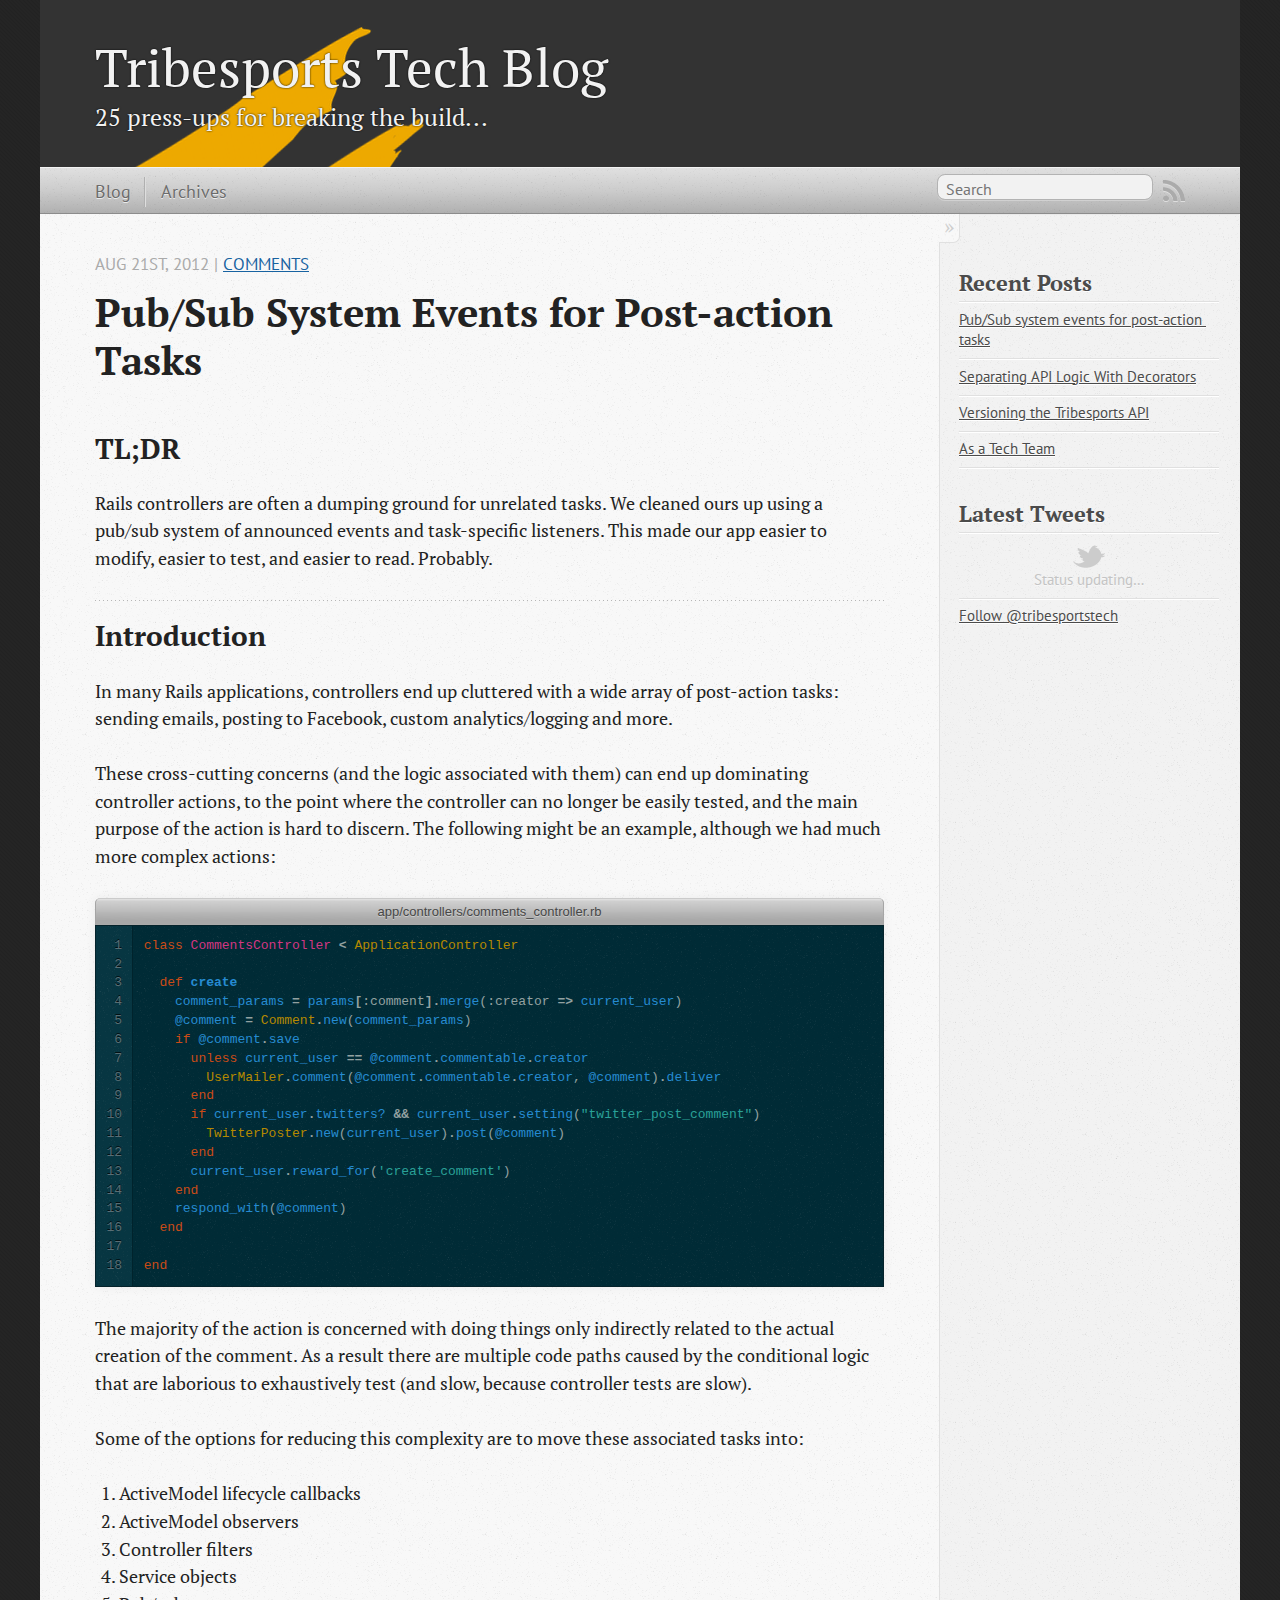
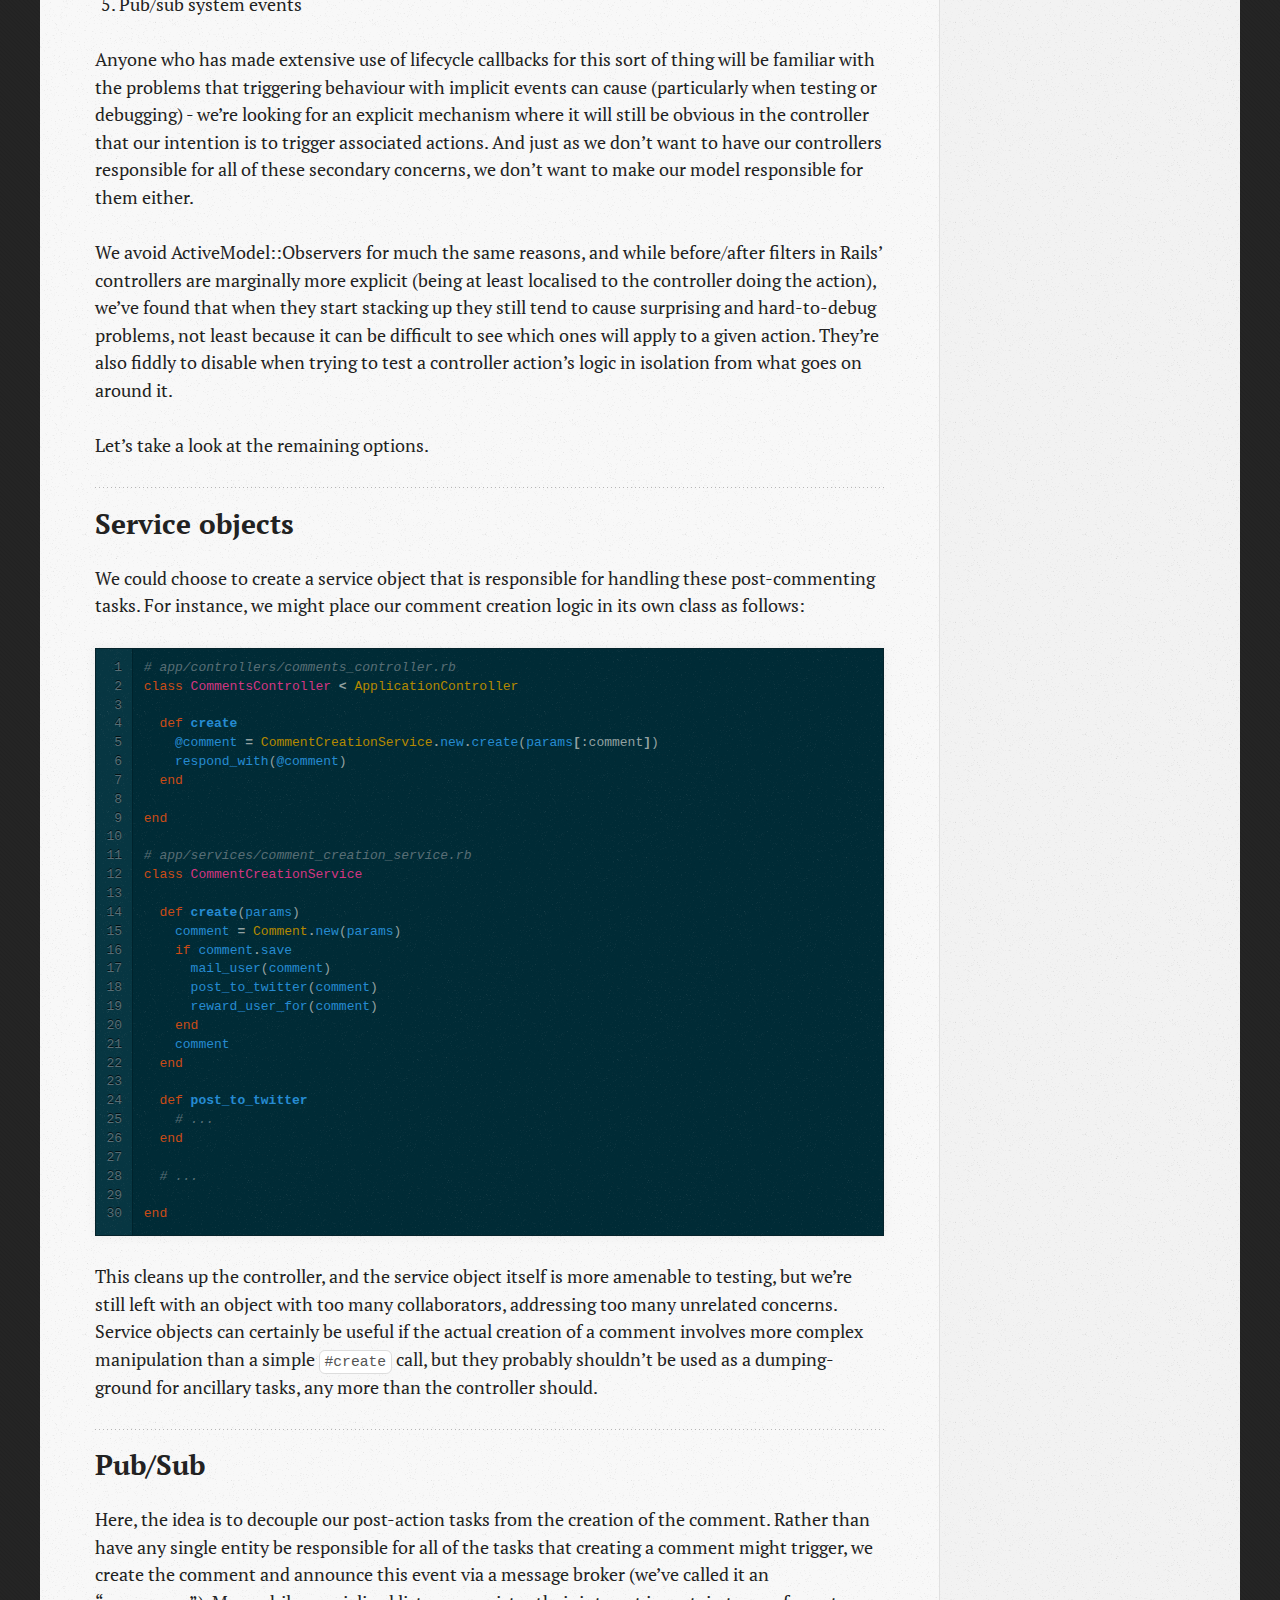
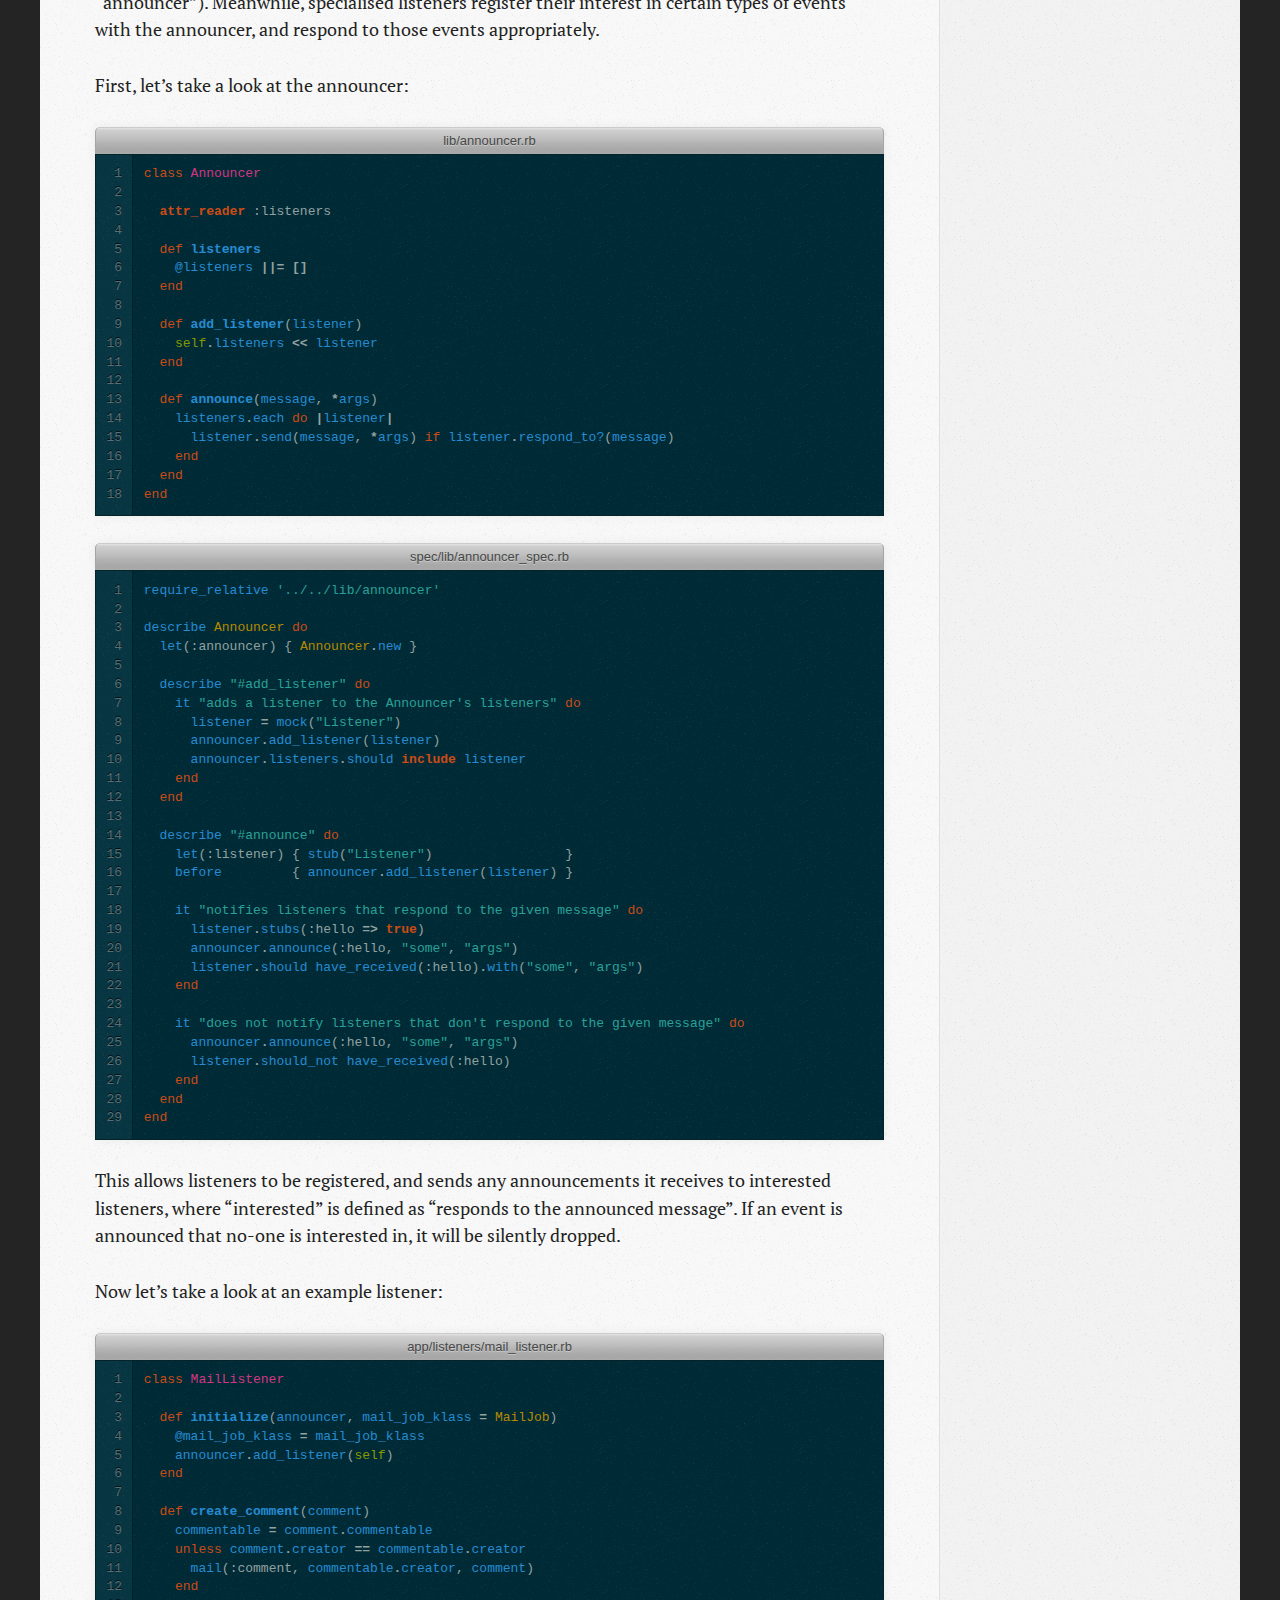
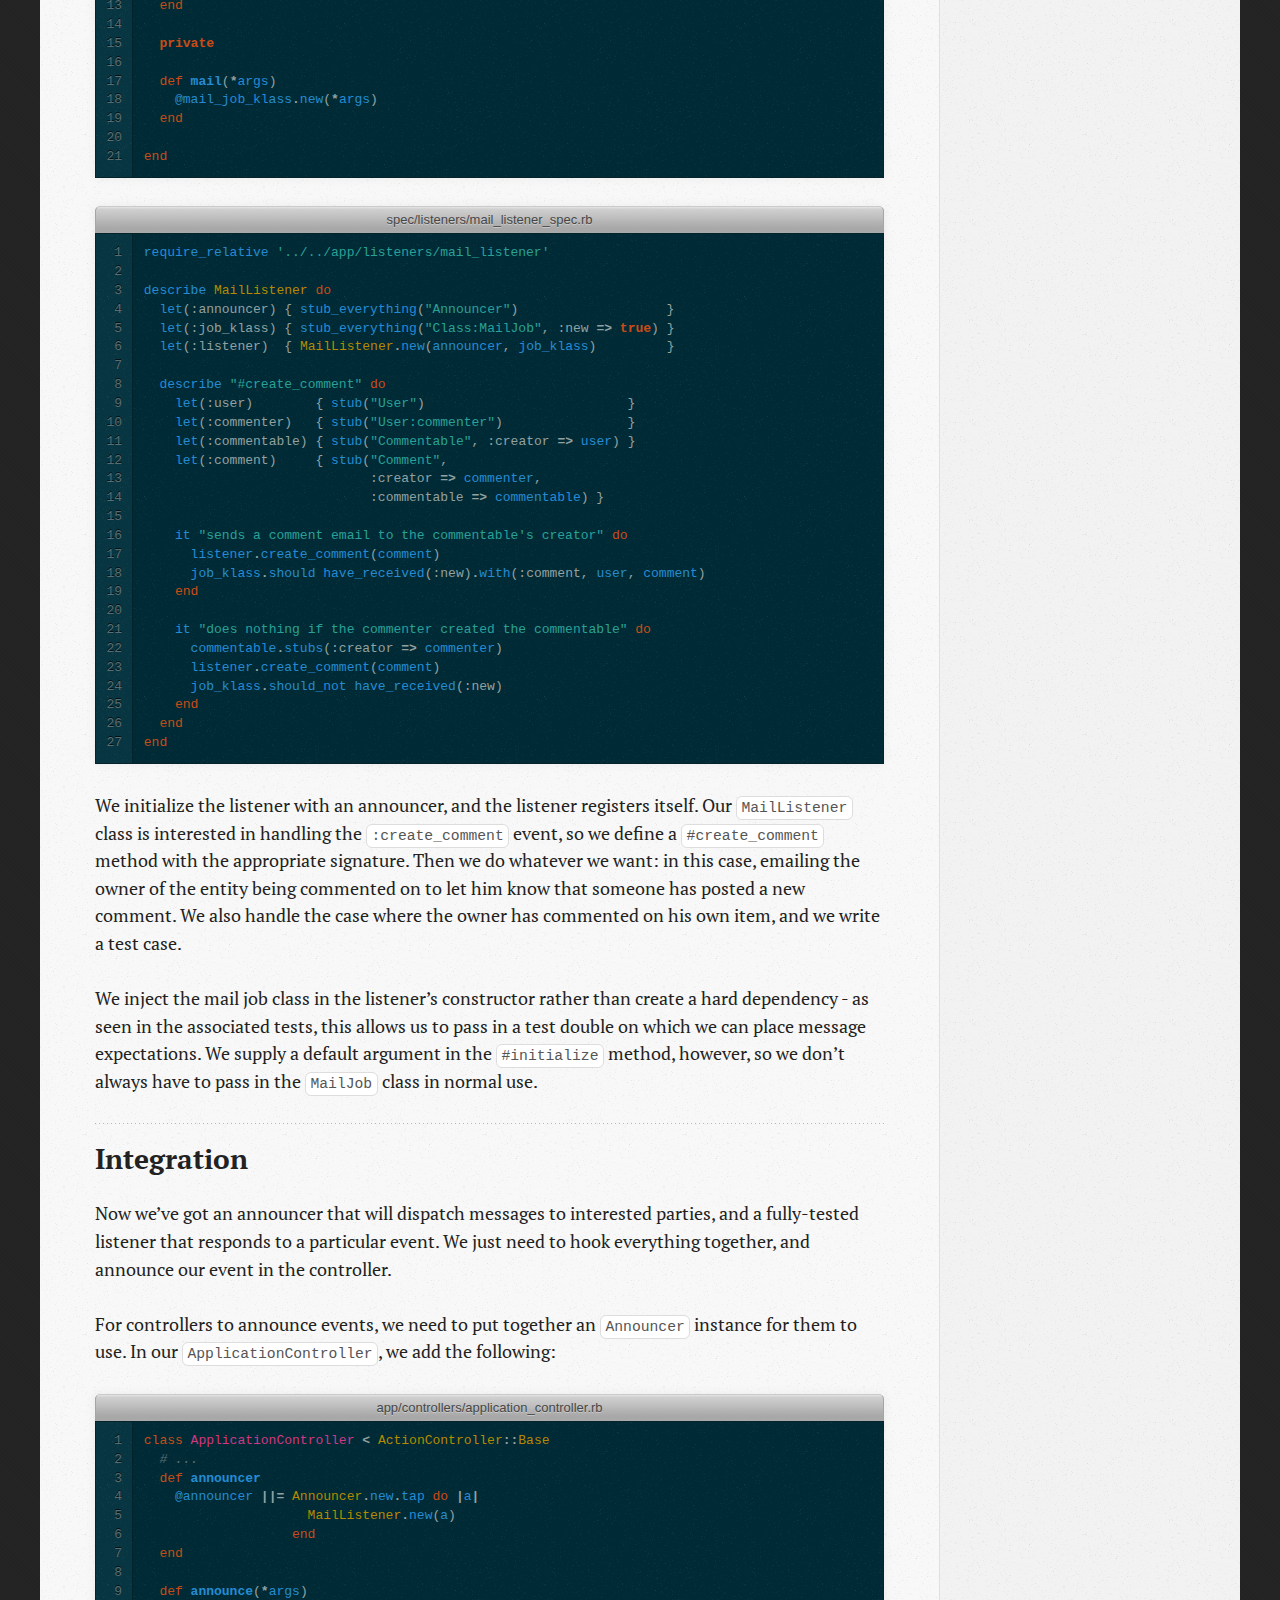
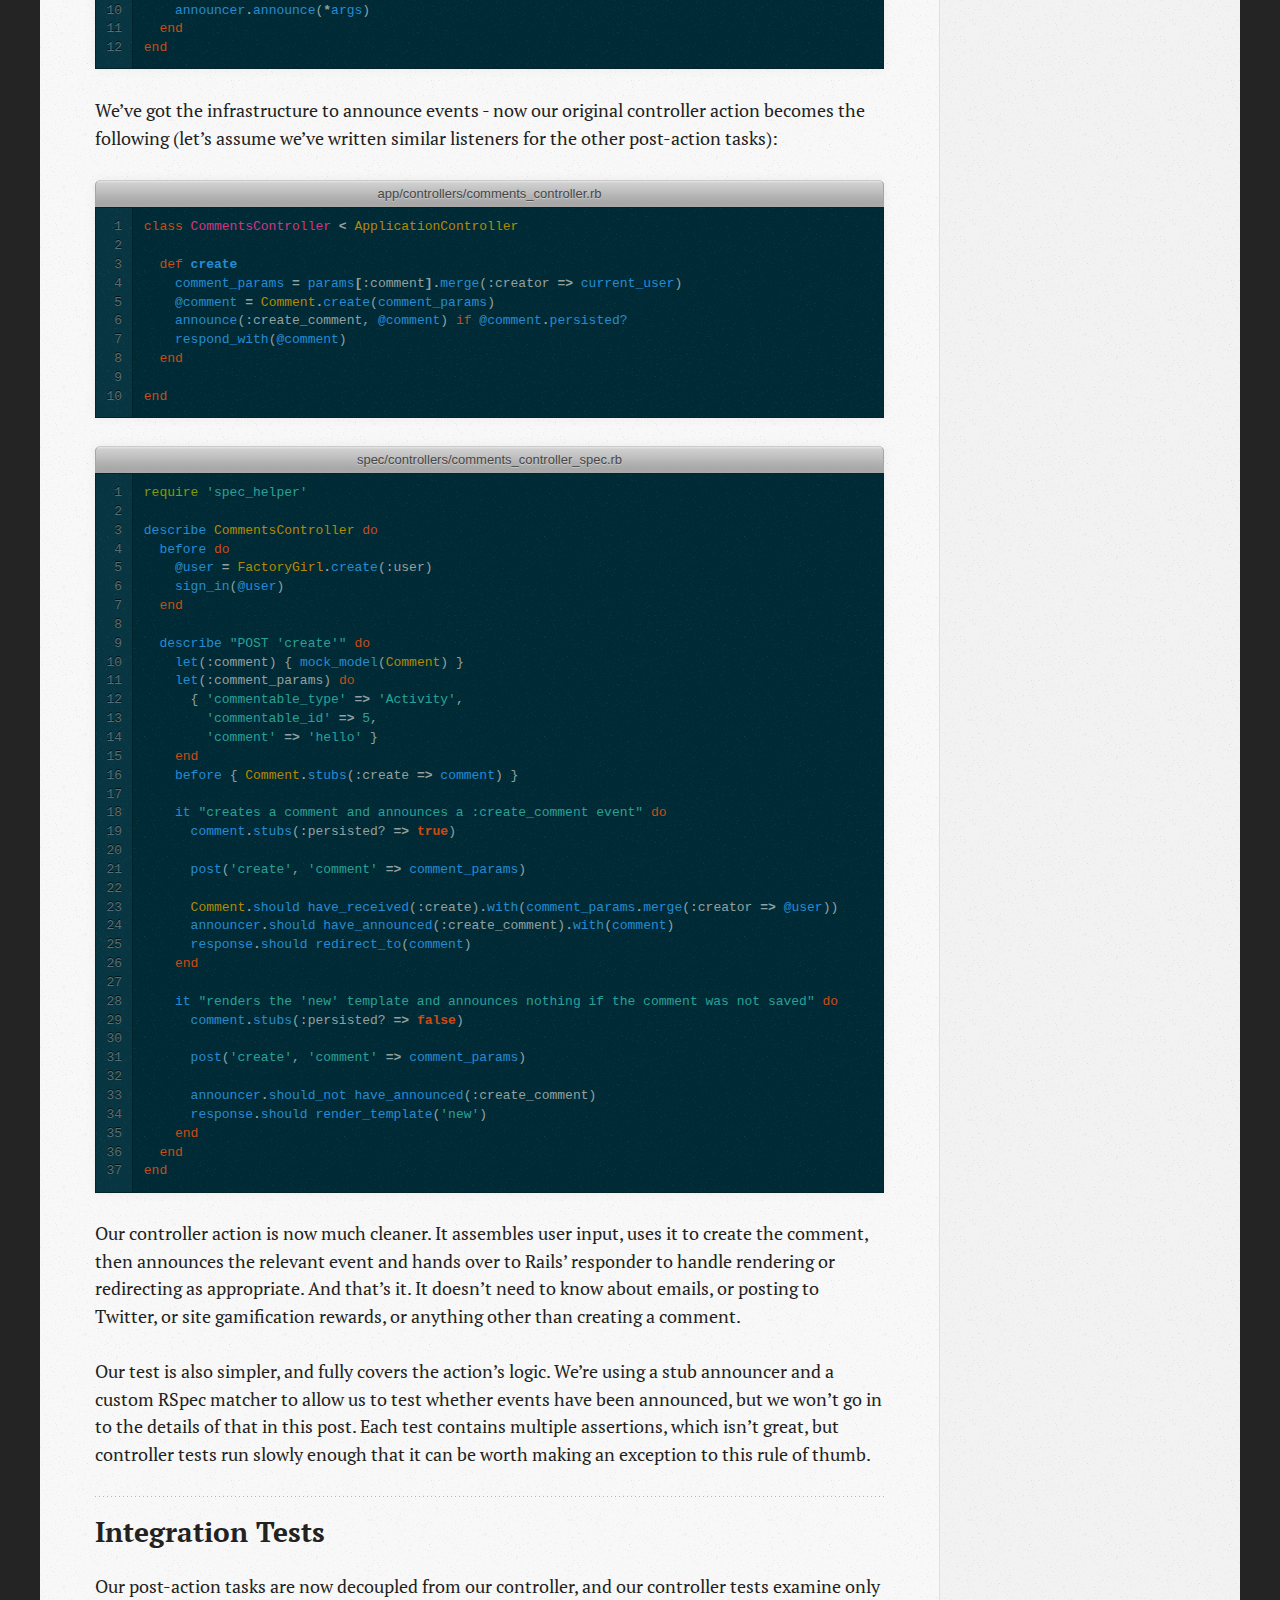
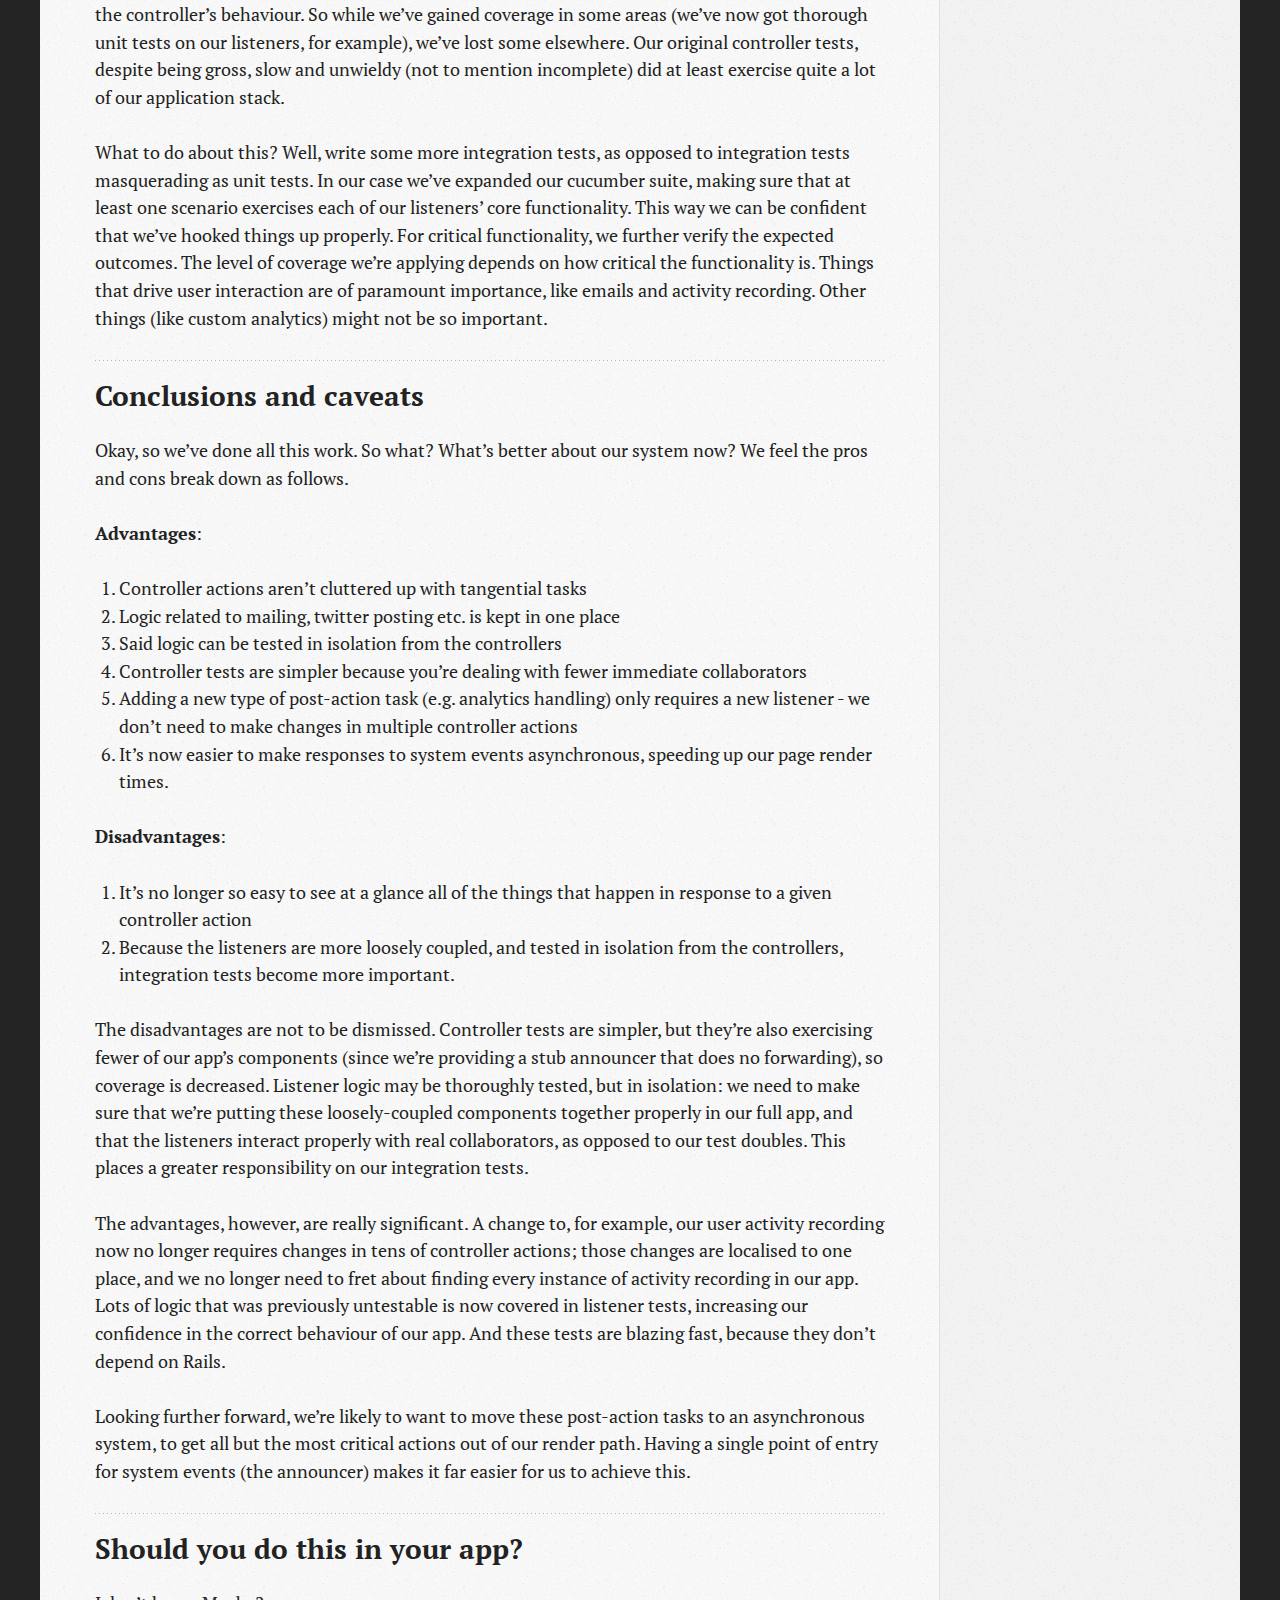
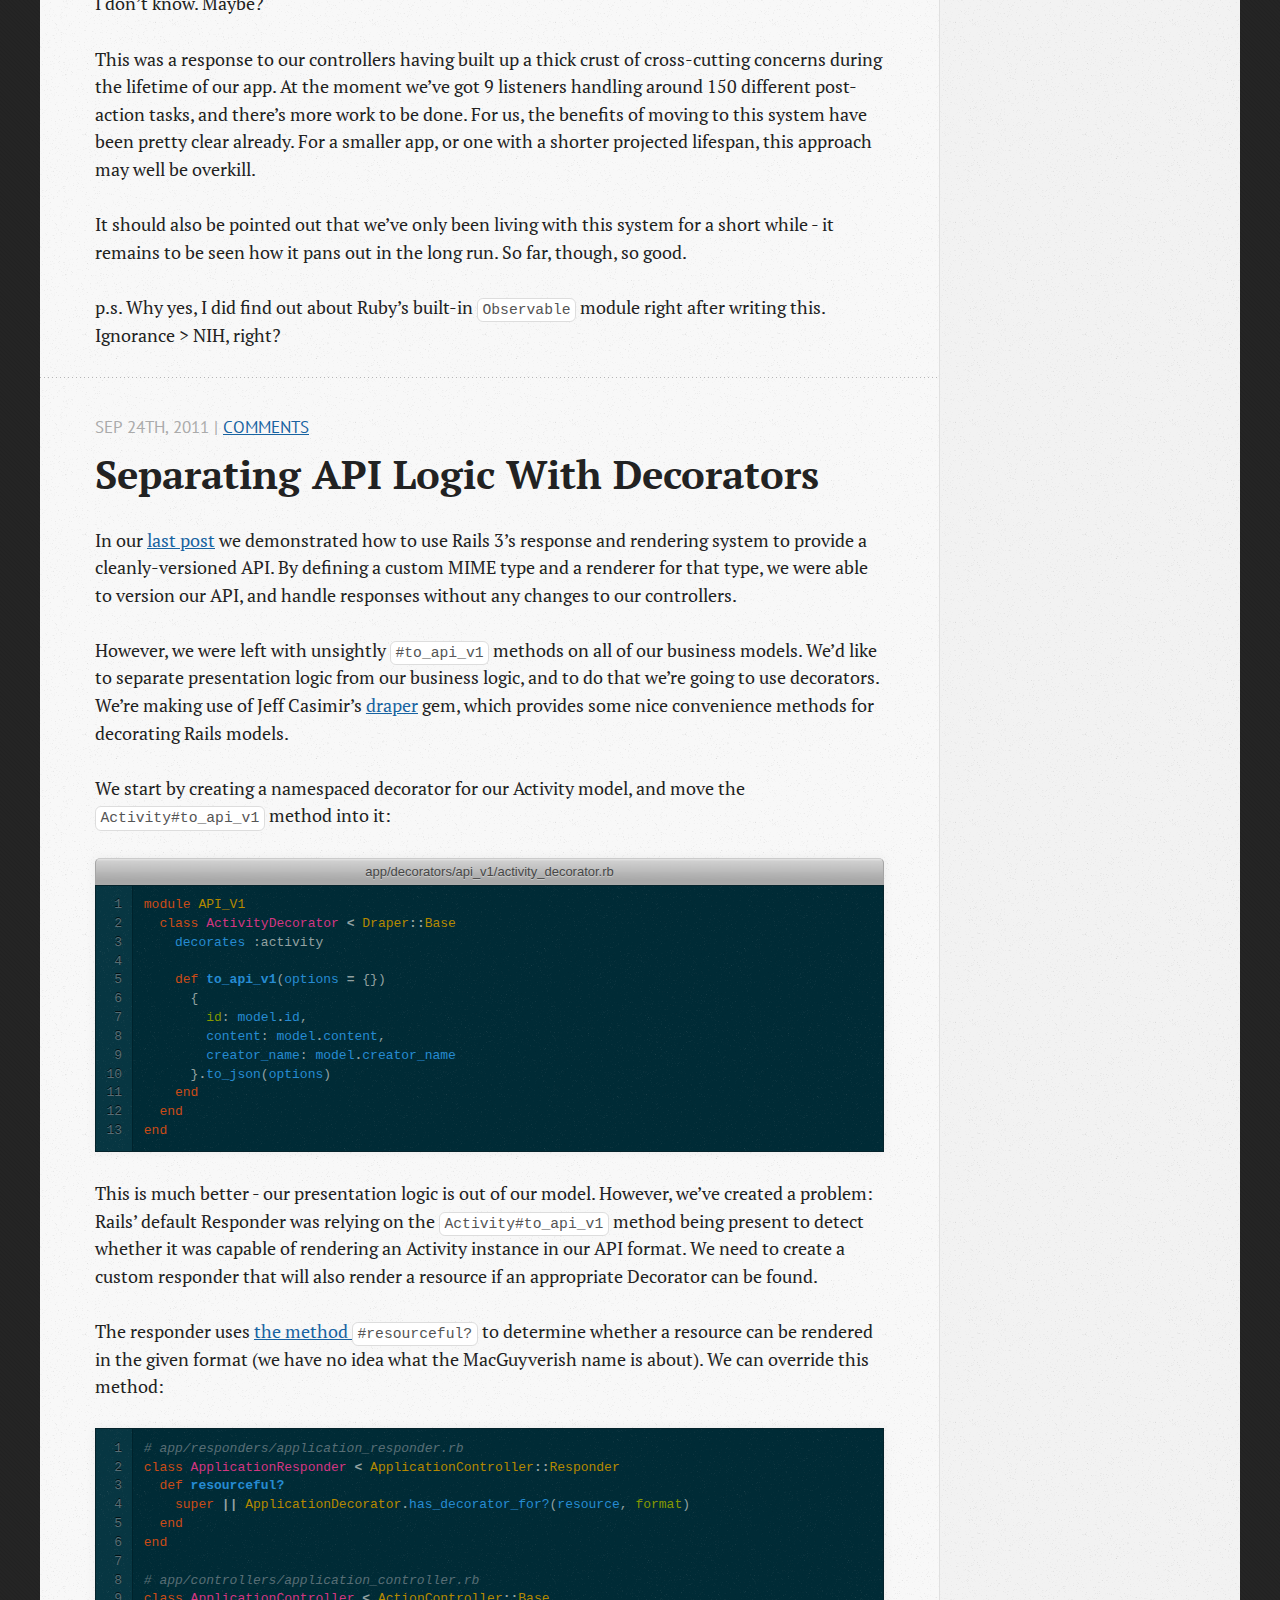
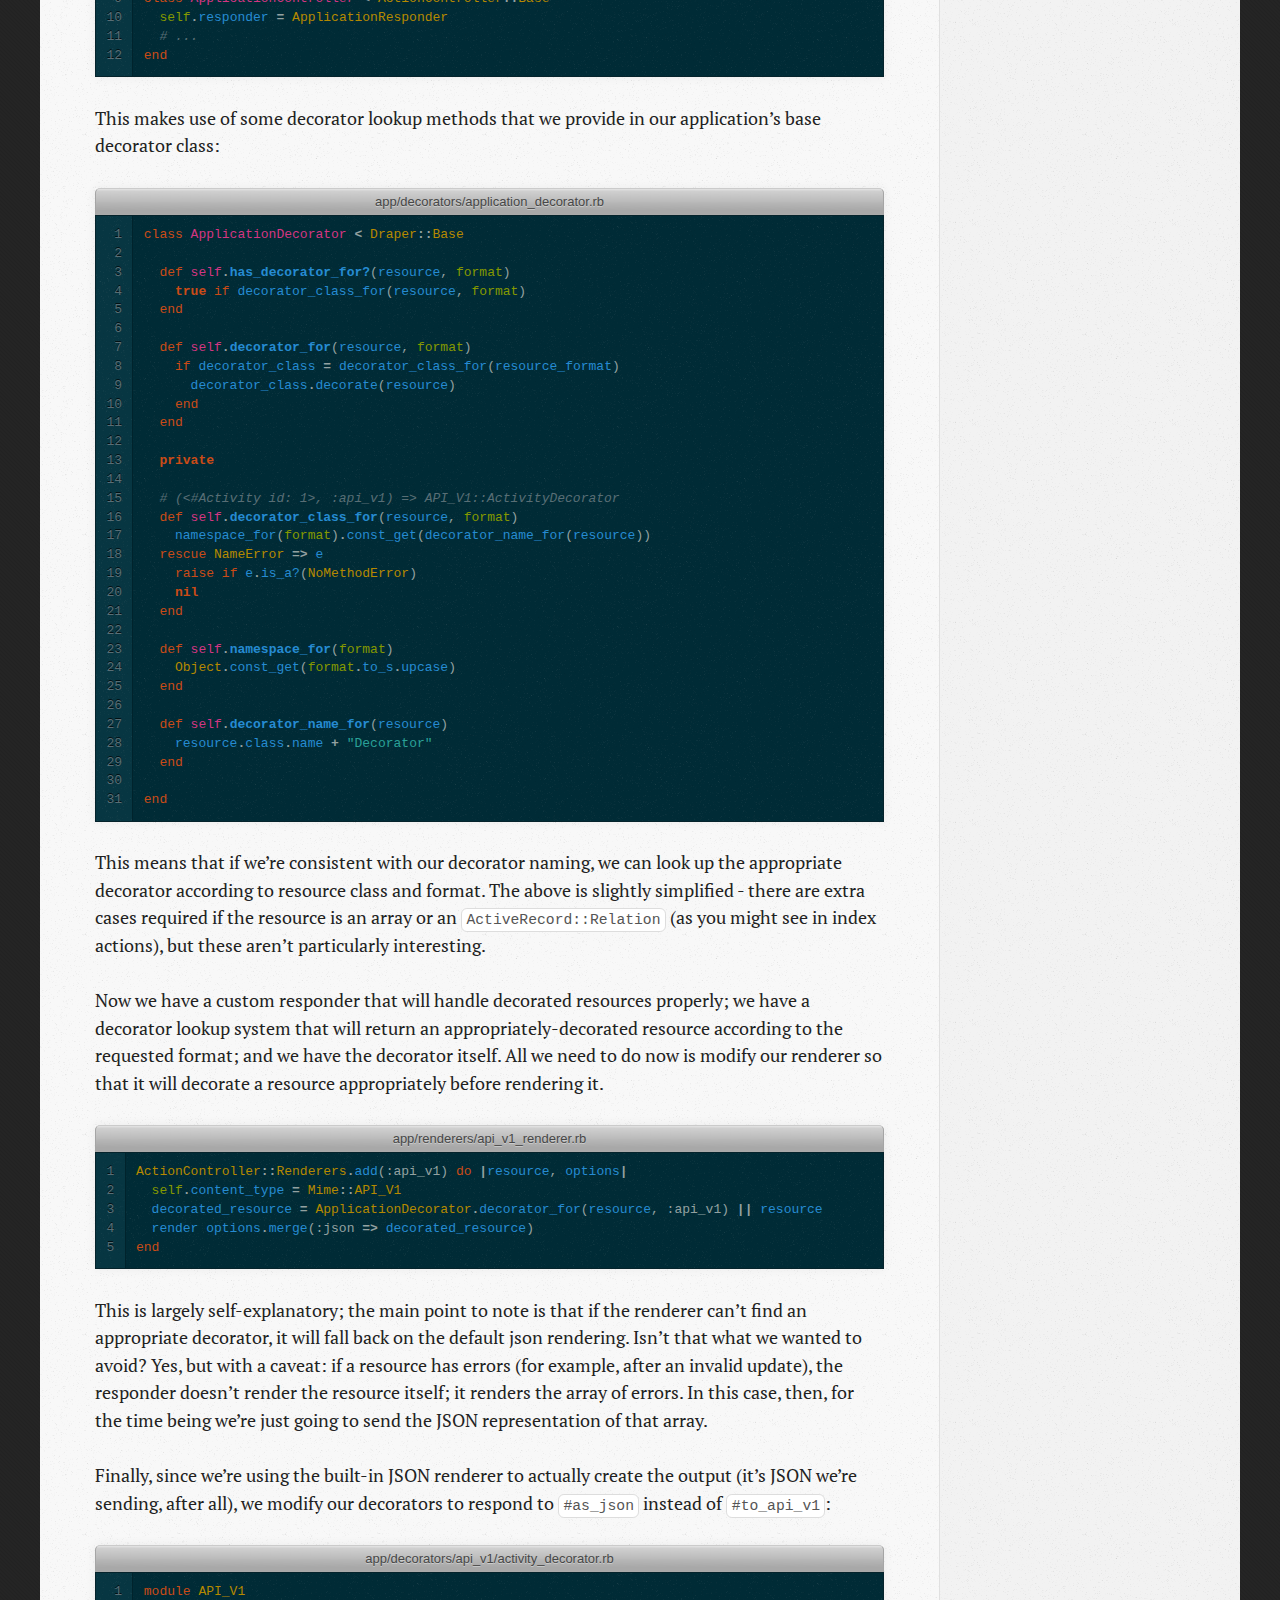
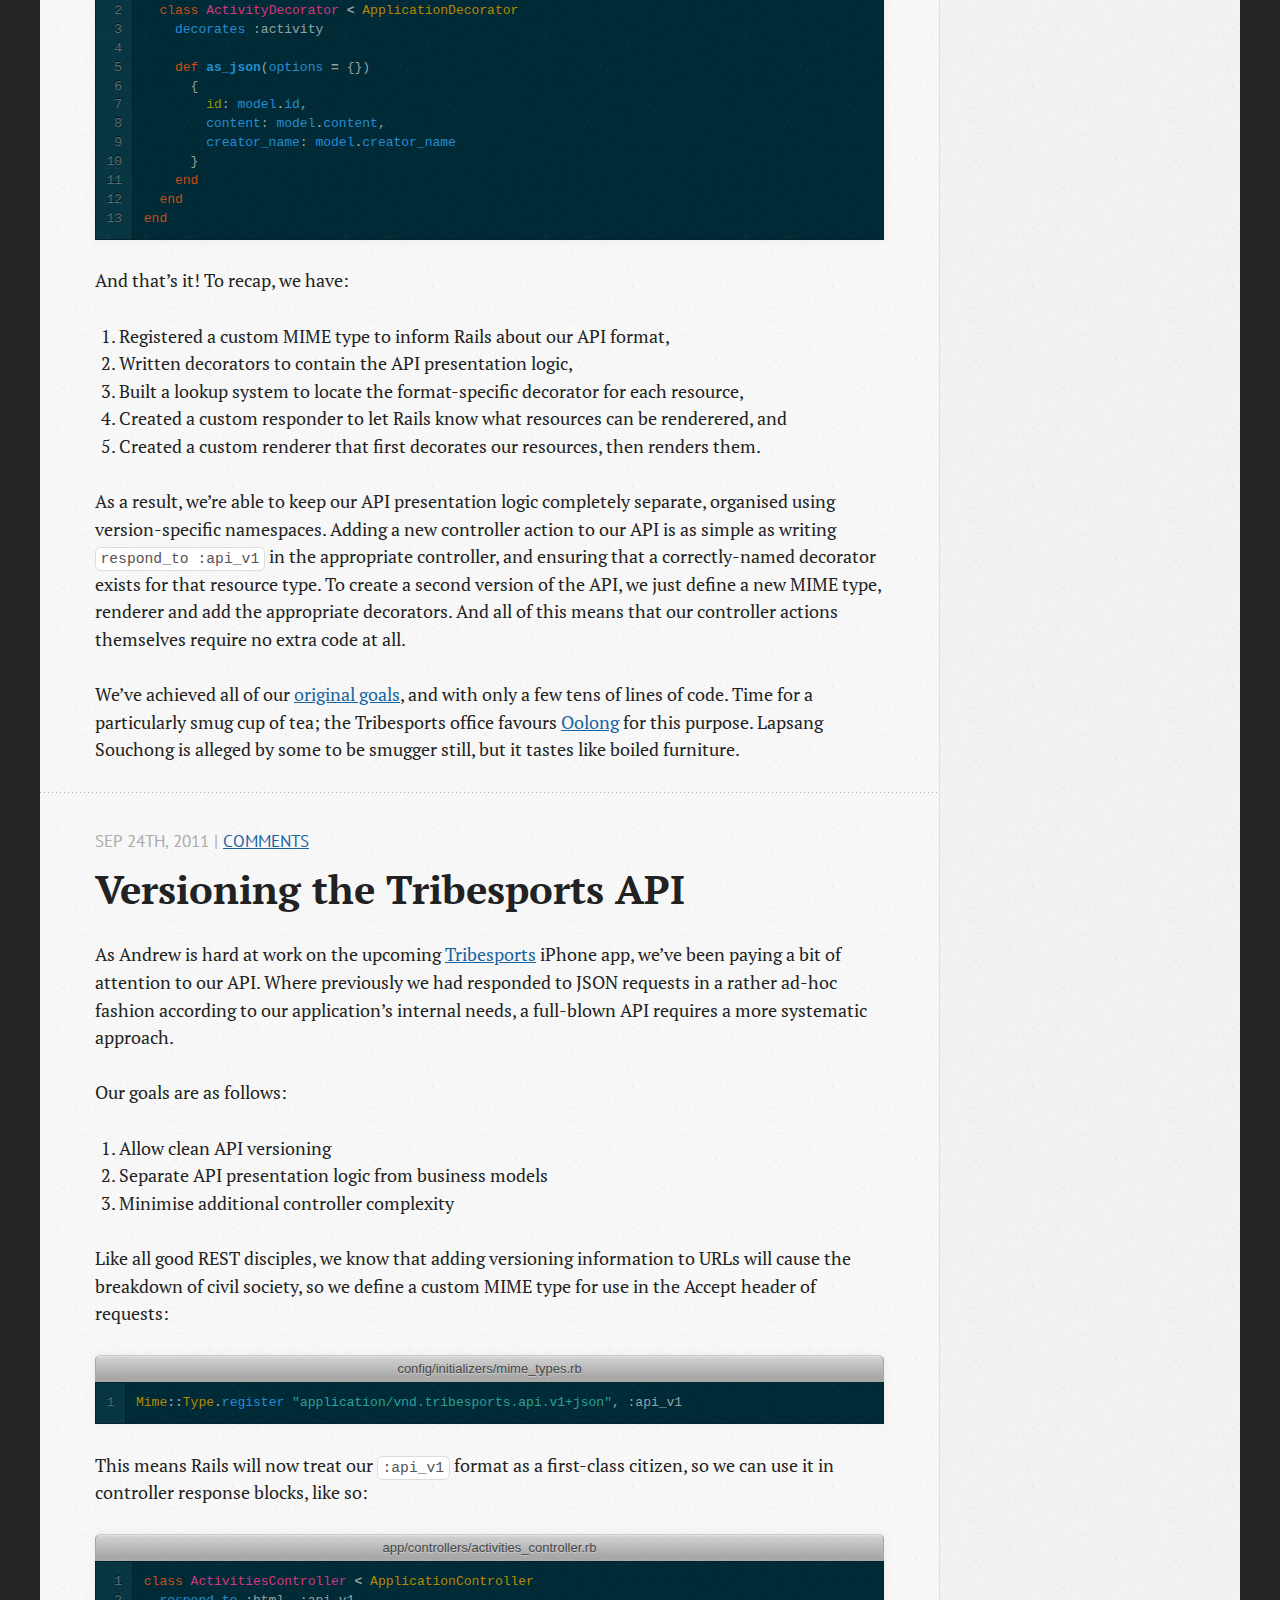
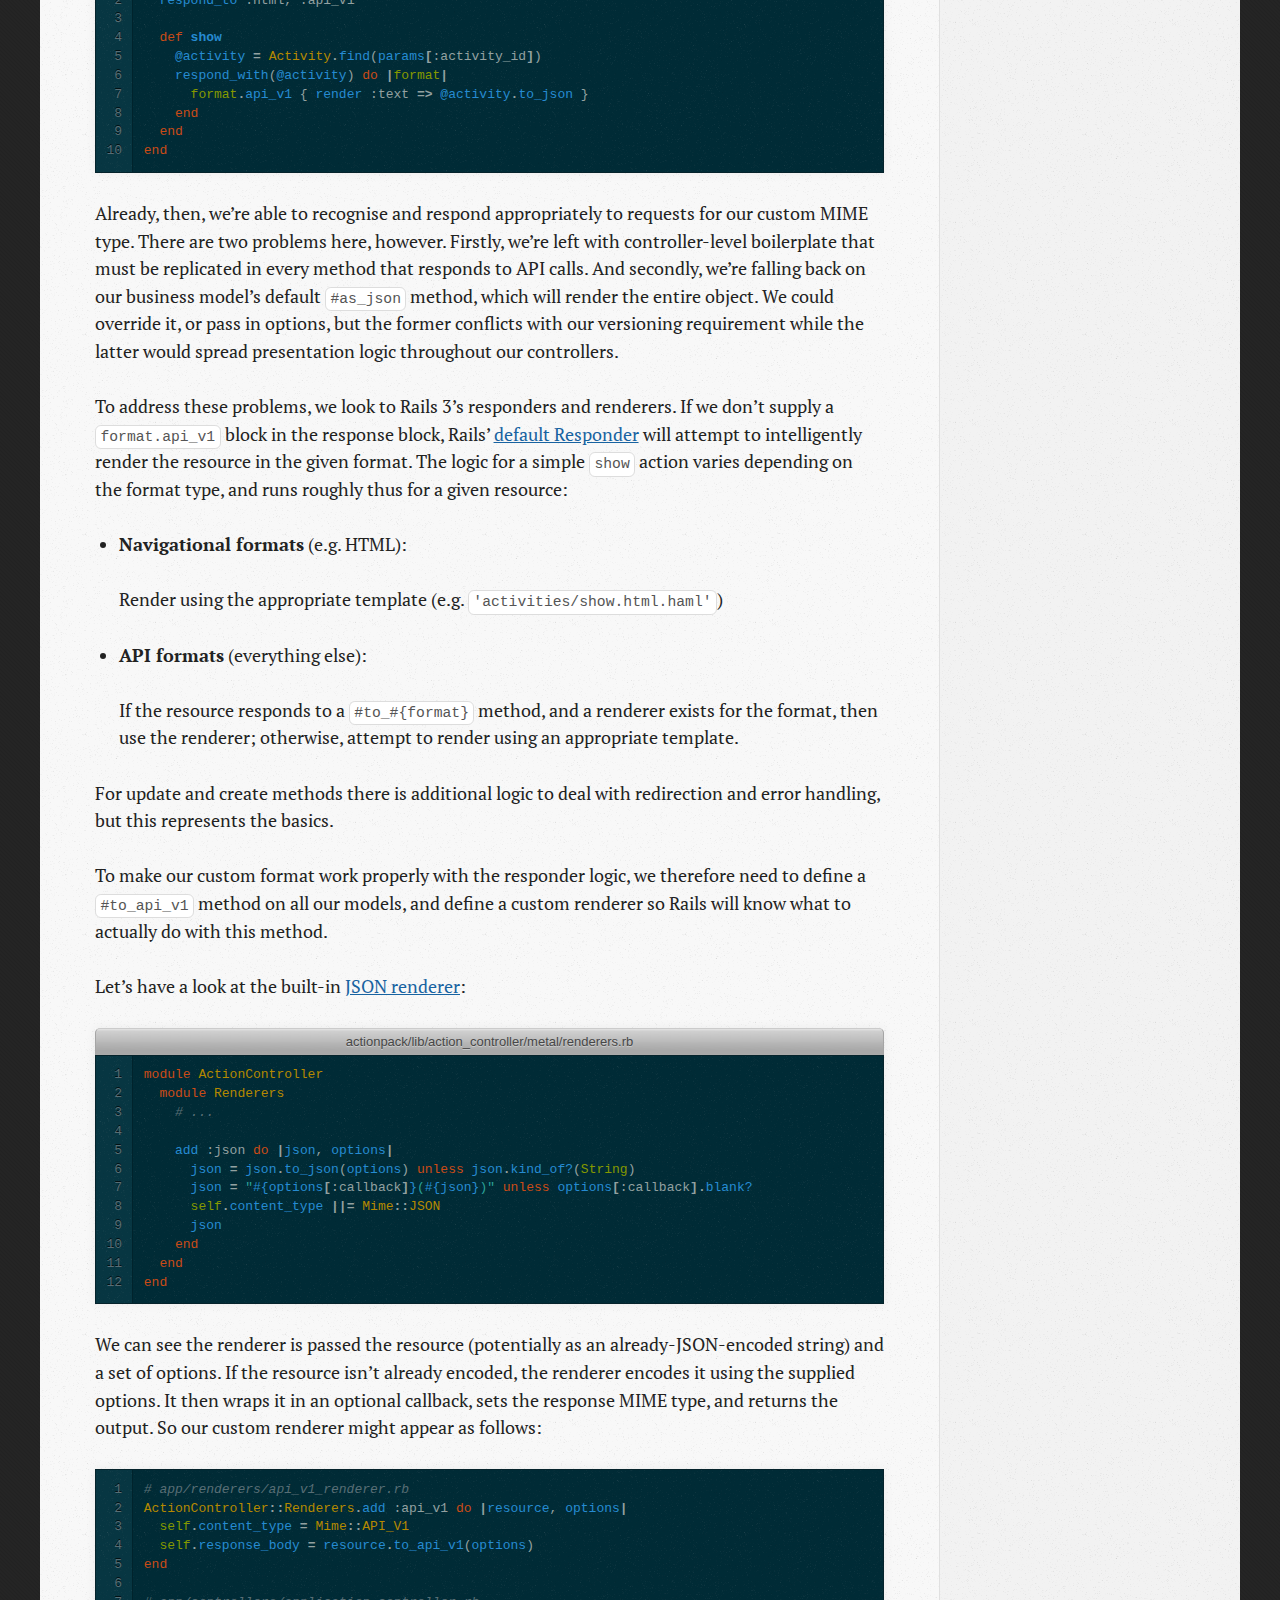
==== commit e372d91e: "Site updated at 2012-10-08 12:05:26 UTC" ====
--- a/index.html
+++ b/index.html
@@ -430,8 +430,8 @@
 <span class='line-number'>21</span>
 </pre></td><td class='code'><pre><code class='rb'><span class='line'><span class="k">class</span> <span class="nc">MailListener</span>
 </span><span class='line'>
-</span><span class='line'>  <span class="k">def</span> <span class="nf">initialize</span><span class="p">(</span><span class="n">announcer</span><span class="p">,</span> <span class="n">user_mail_job_klass</span> <span class="o">=</span> <span class="no">MailJob</span><span class="p">)</span>
-</span><span class='line'>    <span class="vi">@user_mail_job_klass</span> <span class="o">=</span> <span class="n">user_mail_job_klass</span>
+</span><span class='line'>  <span class="k">def</span> <span class="nf">initialize</span><span class="p">(</span><span class="n">announcer</span><span class="p">,</span> <span class="n">mail_job_klass</span> <span class="o">=</span> <span class="no">MailJob</span><span class="p">)</span>
+</span><span class='line'>    <span class="vi">@mail_job_klass</span> <span class="o">=</span> <span class="n">mail_job_klass</span>
 </span><span class='line'>    <span class="n">announcer</span><span class="o">.</span><span class="n">add_listener</span><span class="p">(</span><span class="nb">self</span><span class="p">)</span>
 </span><span class='line'>  <span class="k">end</span>
 </span><span class='line'>
@@ -445,7 +445,7 @@
 </span><span class='line'>  <span class="kp">private</span>
 </span><span class='line'>
 </span><span class='line'>  <span class="k">def</span> <span class="nf">mail</span><span class="p">(</span><span class="o">*</span><span class="n">args</span><span class="p">)</span>
-</span><span class='line'>    <span class="vi">@user_mail_job_klass</span><span class="o">.</span><span class="n">new</span><span class="p">(</span><span class="o">*</span><span class="n">args</span><span class="p">)</span>
+</span><span class='line'>    <span class="vi">@mail_job_klass</span><span class="o">.</span><span class="n">new</span><span class="p">(</span><span class="o">*</span><span class="n">args</span><span class="p">)</span>
 </span><span class='line'>  <span class="k">end</span>
 </span><span class='line'>
 </span><span class='line'><span class="k">end</span>
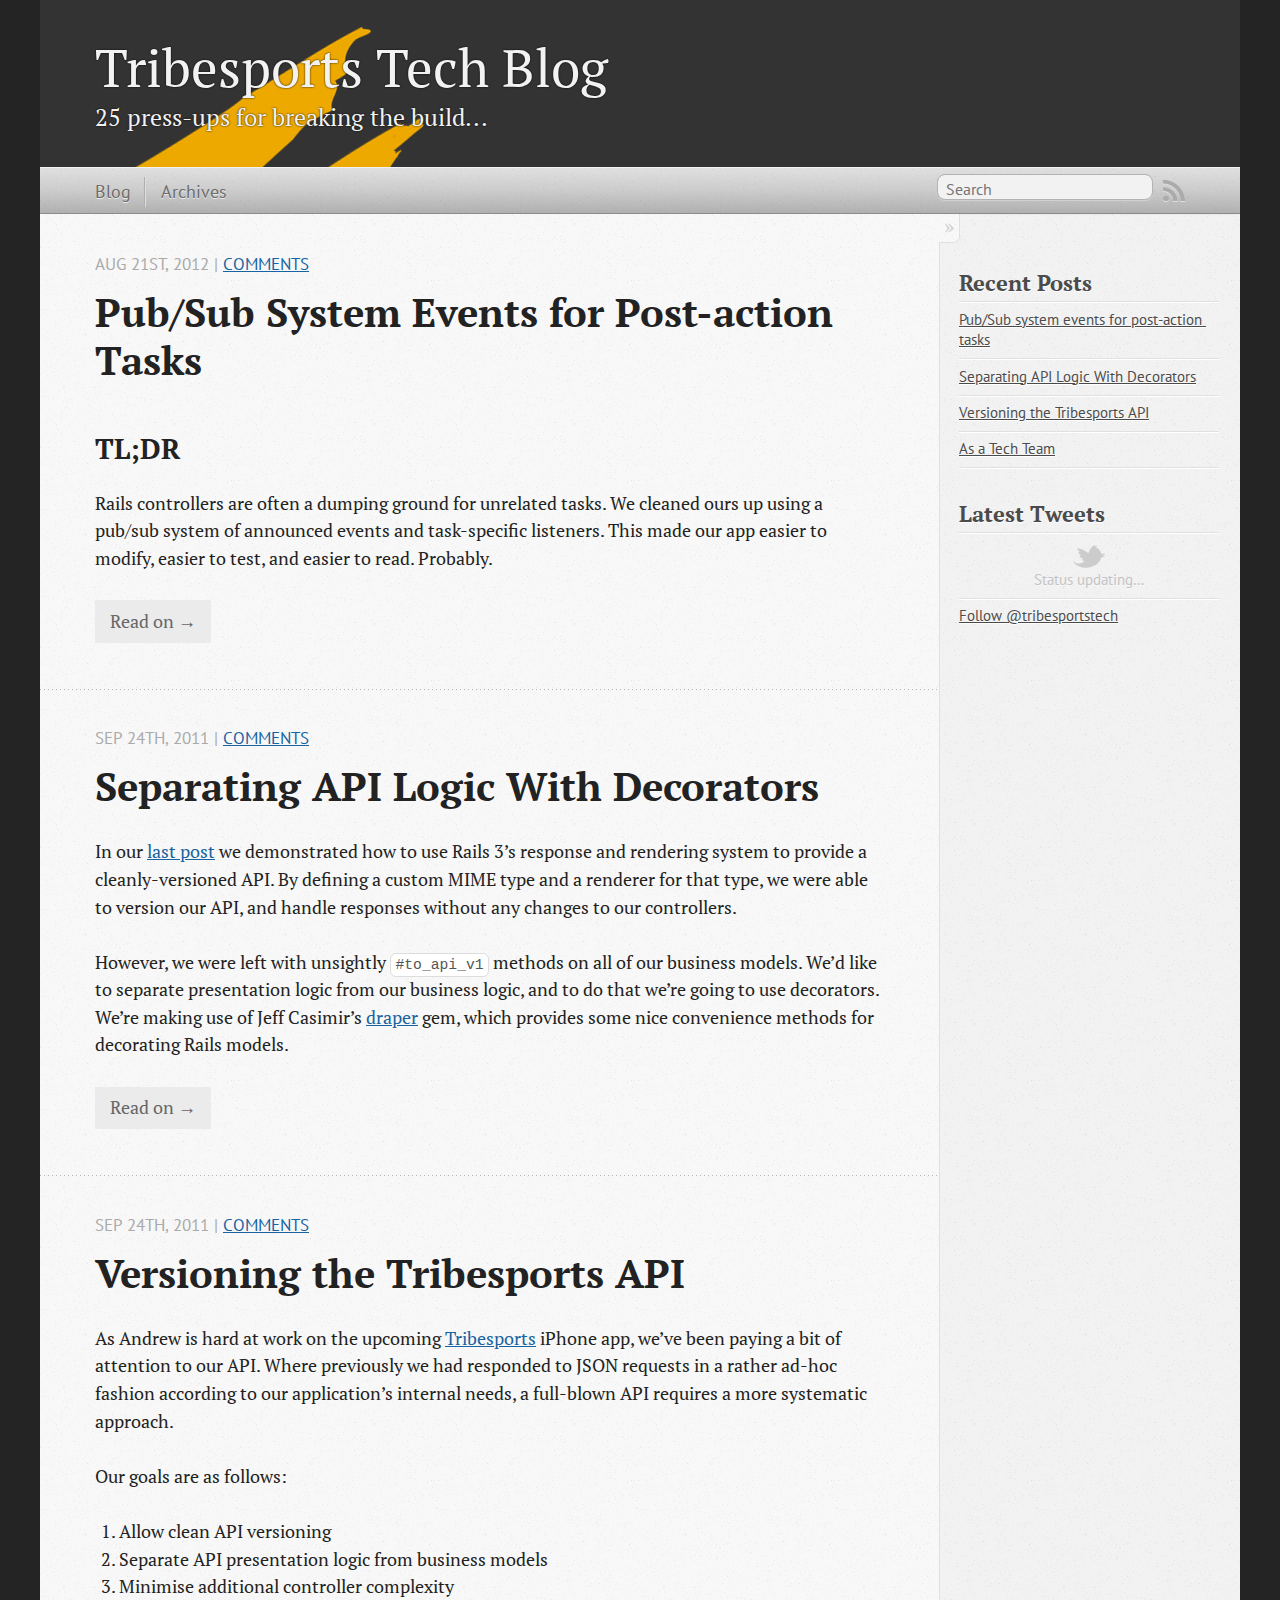
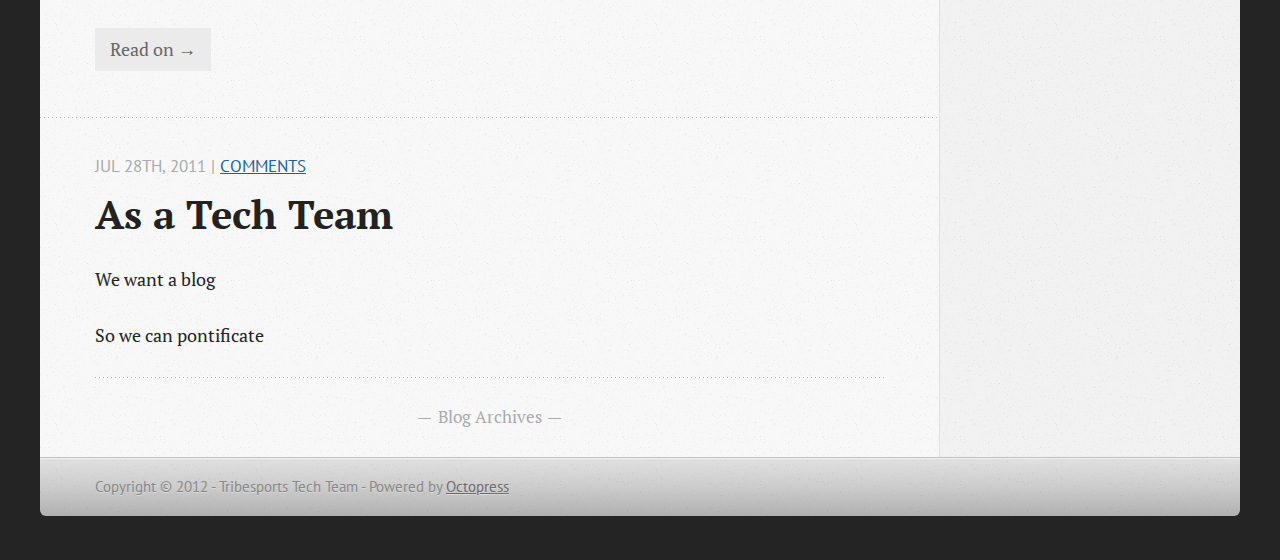
==== commit 389400cd: "Site updated at 2012-10-08 12:18:23 UTC" ====
--- a/index.html
+++ b/index.html
@@ -116,671 +116,12 @@
 task-specific listeners. This made our app easier to modify, easier to
 test, and easier to read. Probably.</p>
 
-<h2>Introduction</h2>
-
-<p>In many Rails applications, controllers end up cluttered with a wide
-array of post-action tasks: sending emails, posting to Facebook, custom
-analytics/logging and more.</p>
-
-<p>These cross-cutting concerns (and the logic associated with them) can
-end up dominating controller actions, to the point where the controller
-can no longer be easily tested, and the main purpose of the action is
-hard to discern. The following might be an example, although we had much
-more complex actions:</p>
-
-<figure class='code'><figcaption><span>app/controllers/comments_controller.rb </span></figcaption>
- <div class="highlight"><table><tr><td class="gutter"><pre class="line-numbers"><span class='line-number'>1</span>
-<span class='line-number'>2</span>
-<span class='line-number'>3</span>
-<span class='line-number'>4</span>
-<span class='line-number'>5</span>
-<span class='line-number'>6</span>
-<span class='line-number'>7</span>
-<span class='line-number'>8</span>
-<span class='line-number'>9</span>
-<span class='line-number'>10</span>
-<span class='line-number'>11</span>
-<span class='line-number'>12</span>
-<span class='line-number'>13</span>
-<span class='line-number'>14</span>
-<span class='line-number'>15</span>
-<span class='line-number'>16</span>
-<span class='line-number'>17</span>
-<span class='line-number'>18</span>
-</pre></td><td class='code'><pre><code class='rb'><span class='line'><span class="k">class</span> <span class="nc">CommentsController</span> <span class="o">&lt;</span> <span class="no">ApplicationController</span>
-</span><span class='line'>
-</span><span class='line'>  <span class="k">def</span> <span class="nf">create</span>
-</span><span class='line'>    <span class="n">comment_params</span> <span class="o">=</span> <span class="n">params</span><span class="o">[</span><span class="ss">:comment</span><span class="o">].</span><span class="n">merge</span><span class="p">(</span><span class="ss">:creator</span> <span class="o">=&gt;</span> <span class="n">current_user</span><span class="p">)</span>
-</span><span class='line'>    <span class="vi">@comment</span> <span class="o">=</span> <span class="no">Comment</span><span class="o">.</span><span class="n">new</span><span class="p">(</span><span class="n">comment_params</span><span class="p">)</span>
-</span><span class='line'>    <span class="k">if</span> <span class="vi">@comment</span><span class="o">.</span><span class="n">save</span>
-</span><span class='line'>      <span class="k">unless</span> <span class="n">current_user</span> <span class="o">==</span> <span class="vi">@comment</span><span class="o">.</span><span class="n">commentable</span><span class="o">.</span><span class="n">creator</span>
-</span><span class='line'>        <span class="no">UserMailer</span><span class="o">.</span><span class="n">comment</span><span class="p">(</span><span class="vi">@comment</span><span class="o">.</span><span class="n">commentable</span><span class="o">.</span><span class="n">creator</span><span class="p">,</span> <span class="vi">@comment</span><span class="p">)</span><span class="o">.</span><span class="n">deliver</span>
-</span><span class='line'>      <span class="k">end</span>
-</span><span class='line'>      <span class="k">if</span> <span class="n">current_user</span><span class="o">.</span><span class="n">twitters?</span> <span class="o">&amp;&amp;</span> <span class="n">current_user</span><span class="o">.</span><span class="n">setting</span><span class="p">(</span><span class="s2">&quot;twitter_post_comment&quot;</span><span class="p">)</span>
-</span><span class='line'>        <span class="no">TwitterPoster</span><span class="o">.</span><span class="n">new</span><span class="p">(</span><span class="n">current_user</span><span class="p">)</span><span class="o">.</span><span class="n">post</span><span class="p">(</span><span class="vi">@comment</span><span class="p">)</span>
-</span><span class='line'>      <span class="k">end</span>
-</span><span class='line'>      <span class="n">current_user</span><span class="o">.</span><span class="n">reward_for</span><span class="p">(</span><span class="s1">&#39;create_comment&#39;</span><span class="p">)</span>
-</span><span class='line'>    <span class="k">end</span>
-</span><span class='line'>    <span class="n">respond_with</span><span class="p">(</span><span class="vi">@comment</span><span class="p">)</span>
-</span><span class='line'>  <span class="k">end</span>
-</span><span class='line'>
-</span><span class='line'><span class="k">end</span>
-</span></code></pre></td></tr></table></div></figure>
-
-
-<p>The majority of the action is concerned with doing things only
-indirectly related to the actual creation of the comment. As a result
-there are multiple code paths caused by the conditional logic that are
-laborious to exhaustively test (and slow, because controller tests are
-slow).</p>
-
-<p>Some of the options for reducing this complexity are to move these
-associated tasks into:</p>
-
-<ol>
-<li>ActiveModel lifecycle callbacks</li>
-<li>ActiveModel observers</li>
-<li>Controller filters</li>
-<li>Service objects</li>
-<li>Pub/sub system events</li>
-</ol>
-
-
-<p>Anyone who has made extensive use of lifecycle callbacks for this sort
-of thing will be familiar with the problems that triggering behaviour
-with implicit events can cause (particularly when testing or debugging)
-- we&#8217;re looking for an explicit mechanism where it will still be obvious
-in the controller that our intention is to trigger associated actions.
-And just as we don&#8217;t want to have our controllers responsible for all of
-these secondary concerns, we don&#8217;t want to make our model responsible
-for them either.</p>
-
-<p>We avoid ActiveModel::Observers for much the same reasons, and while
-before/after filters in Rails&#8217; controllers are marginally more explicit
-(being at least localised to the controller doing the action), we&#8217;ve
-found that when they start stacking up they still tend to cause
-surprising and hard-to-debug problems, not least because it can be
-difficult to see which ones will apply to a given action. They&#8217;re also
-fiddly to disable when trying to test a controller action&#8217;s logic in
-isolation from what goes on around it.</p>
-
-<p>Let&#8217;s take a look at the remaining options.</p>
-
-<h2>Service objects</h2>
-
-<p>We could choose to create a service object that is responsible for
-handling these post-commenting tasks. For instance, we might place our
-comment creation logic in its own class as follows:</p>
-
-<figure class='code'> <div class="highlight"><table><tr><td class="gutter"><pre class="line-numbers"><span class='line-number'>1</span>
-<span class='line-number'>2</span>
-<span class='line-number'>3</span>
-<span class='line-number'>4</span>
-<span class='line-number'>5</span>
-<span class='line-number'>6</span>
-<span class='line-number'>7</span>
-<span class='line-number'>8</span>
-<span class='line-number'>9</span>
-<span class='line-number'>10</span>
-<span class='line-number'>11</span>
-<span class='line-number'>12</span>
-<span class='line-number'>13</span>
-<span class='line-number'>14</span>
-<span class='line-number'>15</span>
-<span class='line-number'>16</span>
-<span class='line-number'>17</span>
-<span class='line-number'>18</span>
-<span class='line-number'>19</span>
-<span class='line-number'>20</span>
-<span class='line-number'>21</span>
-<span class='line-number'>22</span>
-<span class='line-number'>23</span>
-<span class='line-number'>24</span>
-<span class='line-number'>25</span>
-<span class='line-number'>26</span>
-<span class='line-number'>27</span>
-<span class='line-number'>28</span>
-<span class='line-number'>29</span>
-<span class='line-number'>30</span>
-</pre></td><td class='code'><pre><code class='ruby'><span class='line'><span class="c1"># app/controllers/comments_controller.rb</span>
-</span><span class='line'><span class="k">class</span> <span class="nc">CommentsController</span> <span class="o">&lt;</span> <span class="no">ApplicationController</span>
-</span><span class='line'>
-</span><span class='line'>  <span class="k">def</span> <span class="nf">create</span>
-</span><span class='line'>    <span class="vi">@comment</span> <span class="o">=</span> <span class="no">CommentCreationService</span><span class="o">.</span><span class="n">new</span><span class="o">.</span><span class="n">create</span><span class="p">(</span><span class="n">params</span><span class="o">[</span><span class="ss">:comment</span><span class="o">]</span><span class="p">)</span>
-</span><span class='line'>    <span class="n">respond_with</span><span class="p">(</span><span class="vi">@comment</span><span class="p">)</span>
-</span><span class='line'>  <span class="k">end</span>
-</span><span class='line'>
-</span><span class='line'><span class="k">end</span>
-</span><span class='line'>
-</span><span class='line'><span class="c1"># app/services/comment_creation_service.rb</span>
-</span><span class='line'><span class="k">class</span> <span class="nc">CommentCreationService</span>
-</span><span class='line'>
-</span><span class='line'>  <span class="k">def</span> <span class="nf">create</span><span class="p">(</span><span class="n">params</span><span class="p">)</span>
-</span><span class='line'>    <span class="n">comment</span> <span class="o">=</span> <span class="no">Comment</span><span class="o">.</span><span class="n">new</span><span class="p">(</span><span class="n">params</span><span class="p">)</span>
-</span><span class='line'>    <span class="k">if</span> <span class="n">comment</span><span class="o">.</span><span class="n">save</span>
-</span><span class='line'>      <span class="n">mail_user</span><span class="p">(</span><span class="n">comment</span><span class="p">)</span>
-</span><span class='line'>      <span class="n">post_to_twitter</span><span class="p">(</span><span class="n">comment</span><span class="p">)</span>
-</span><span class='line'>      <span class="n">reward_user_for</span><span class="p">(</span><span class="n">comment</span><span class="p">)</span>
-</span><span class='line'>    <span class="k">end</span>
-</span><span class='line'>    <span class="n">comment</span>
-</span><span class='line'>  <span class="k">end</span>
-</span><span class='line'>
-</span><span class='line'>  <span class="k">def</span> <span class="nf">post_to_twitter</span>
-</span><span class='line'>    <span class="c1"># ...</span>
-</span><span class='line'>  <span class="k">end</span>
-</span><span class='line'>
-</span><span class='line'>  <span class="c1"># ...</span>
-</span><span class='line'>
-</span><span class='line'><span class="k">end</span>
-</span></code></pre></td></tr></table></div></figure>
-
-
-<p>This cleans up the controller, and the service object itself is more
-amenable to testing, but we&#8217;re still left with an object with too
-many collaborators, addressing too many unrelated concerns. Service
-objects can certainly be useful if the actual creation of a comment
-involves more complex manipulation than a simple <code>#create</code> call, but
-they probably shouldn&#8217;t be used as a dumping-ground for ancillary tasks,
-any more than the controller should.</p>
-
-<h2>Pub/Sub</h2>
-
-<p>Here, the idea is to decouple our post-action tasks from the creation
-of the comment. Rather than have any single entity be responsible for
-all of the tasks that creating a comment might trigger, we create the
-comment and announce this event via a message broker (we&#8217;ve called it an
-&#8220;announcer&#8221;). Meanwhile, specialised listeners register their interest
-in certain types of events with the announcer, and respond to those
-events appropriately.</p>
-
-<p>First, let&#8217;s take a look at the announcer:</p>
-
-<figure class='code'><figcaption><span>lib/announcer.rb </span></figcaption>
- <div class="highlight"><table><tr><td class="gutter"><pre class="line-numbers"><span class='line-number'>1</span>
-<span class='line-number'>2</span>
-<span class='line-number'>3</span>
-<span class='line-number'>4</span>
-<span class='line-number'>5</span>
-<span class='line-number'>6</span>
-<span class='line-number'>7</span>
-<span class='line-number'>8</span>
-<span class='line-number'>9</span>
-<span class='line-number'>10</span>
-<span class='line-number'>11</span>
-<span class='line-number'>12</span>
-<span class='line-number'>13</span>
-<span class='line-number'>14</span>
-<span class='line-number'>15</span>
-<span class='line-number'>16</span>
-<span class='line-number'>17</span>
-<span class='line-number'>18</span>
-</pre></td><td class='code'><pre><code class='rb'><span class='line'><span class="k">class</span> <span class="nc">Announcer</span>
-</span><span class='line'>
-</span><span class='line'>  <span class="kp">attr_reader</span> <span class="ss">:listeners</span>
-</span><span class='line'>
-</span><span class='line'>  <span class="k">def</span> <span class="nf">listeners</span>
-</span><span class='line'>    <span class="vi">@listeners</span> <span class="o">||=</span> <span class="o">[]</span>
-</span><span class='line'>  <span class="k">end</span>
-</span><span class='line'>
-</span><span class='line'>  <span class="k">def</span> <span class="nf">add_listener</span><span class="p">(</span><span class="n">listener</span><span class="p">)</span>
-</span><span class='line'>    <span class="nb">self</span><span class="o">.</span><span class="n">listeners</span> <span class="o">&lt;&lt;</span> <span class="n">listener</span>
-</span><span class='line'>  <span class="k">end</span>
-</span><span class='line'>
-</span><span class='line'>  <span class="k">def</span> <span class="nf">announce</span><span class="p">(</span><span class="n">message</span><span class="p">,</span> <span class="o">*</span><span class="n">args</span><span class="p">)</span>
-</span><span class='line'>    <span class="n">listeners</span><span class="o">.</span><span class="n">each</span> <span class="k">do</span> <span class="o">|</span><span class="n">listener</span><span class="o">|</span>
-</span><span class='line'>      <span class="n">listener</span><span class="o">.</span><span class="n">send</span><span class="p">(</span><span class="n">message</span><span class="p">,</span> <span class="o">*</span><span class="n">args</span><span class="p">)</span> <span class="k">if</span> <span class="n">listener</span><span class="o">.</span><span class="n">respond_to?</span><span class="p">(</span><span class="n">message</span><span class="p">)</span>
-</span><span class='line'>    <span class="k">end</span>
-</span><span class='line'>  <span class="k">end</span>
-</span><span class='line'><span class="k">end</span>
-</span></code></pre></td></tr></table></div></figure>
-
-
-
-
-<figure class='code'><figcaption><span>spec/lib/announcer_spec.rb </span></figcaption>
- <div class="highlight"><table><tr><td class="gutter"><pre class="line-numbers"><span class='line-number'>1</span>
-<span class='line-number'>2</span>
-<span class='line-number'>3</span>
-<span class='line-number'>4</span>
-<span class='line-number'>5</span>
-<span class='line-number'>6</span>
-<span class='line-number'>7</span>
-<span class='line-number'>8</span>
-<span class='line-number'>9</span>
-<span class='line-number'>10</span>
-<span class='line-number'>11</span>
-<span class='line-number'>12</span>
-<span class='line-number'>13</span>
-<span class='line-number'>14</span>
-<span class='line-number'>15</span>
-<span class='line-number'>16</span>
-<span class='line-number'>17</span>
-<span class='line-number'>18</span>
-<span class='line-number'>19</span>
-<span class='line-number'>20</span>
-<span class='line-number'>21</span>
-<span class='line-number'>22</span>
-<span class='line-number'>23</span>
-<span class='line-number'>24</span>
-<span class='line-number'>25</span>
-<span class='line-number'>26</span>
-<span class='line-number'>27</span>
-<span class='line-number'>28</span>
-<span class='line-number'>29</span>
-</pre></td><td class='code'><pre><code class='rb'><span class='line'><span class="n">require_relative</span> <span class="s1">&#39;../../lib/announcer&#39;</span>
-</span><span class='line'>
-</span><span class='line'><span class="n">describe</span> <span class="no">Announcer</span> <span class="k">do</span>
-</span><span class='line'>  <span class="n">let</span><span class="p">(</span><span class="ss">:announcer</span><span class="p">)</span> <span class="p">{</span> <span class="no">Announcer</span><span class="o">.</span><span class="n">new</span> <span class="p">}</span>
-</span><span class='line'>
-</span><span class='line'>  <span class="n">describe</span> <span class="s2">&quot;#add_listener&quot;</span> <span class="k">do</span>
-</span><span class='line'>    <span class="n">it</span> <span class="s2">&quot;adds a listener to the Announcer&#39;s listeners&quot;</span> <span class="k">do</span>
-</span><span class='line'>      <span class="n">listener</span> <span class="o">=</span> <span class="n">mock</span><span class="p">(</span><span class="s2">&quot;Listener&quot;</span><span class="p">)</span>
-</span><span class='line'>      <span class="n">announcer</span><span class="o">.</span><span class="n">add_listener</span><span class="p">(</span><span class="n">listener</span><span class="p">)</span>
-</span><span class='line'>      <span class="n">announcer</span><span class="o">.</span><span class="n">listeners</span><span class="o">.</span><span class="n">should</span> <span class="kp">include</span> <span class="n">listener</span>
-</span><span class='line'>    <span class="k">end</span>
-</span><span class='line'>  <span class="k">end</span>
-</span><span class='line'>
-</span><span class='line'>  <span class="n">describe</span> <span class="s2">&quot;#announce&quot;</span> <span class="k">do</span>
-</span><span class='line'>    <span class="n">let</span><span class="p">(</span><span class="ss">:listener</span><span class="p">)</span> <span class="p">{</span> <span class="n">stub</span><span class="p">(</span><span class="s2">&quot;Listener&quot;</span><span class="p">)</span>                 <span class="p">}</span>
-</span><span class='line'>    <span class="n">before</span>         <span class="p">{</span> <span class="n">announcer</span><span class="o">.</span><span class="n">add_listener</span><span class="p">(</span><span class="n">listener</span><span class="p">)</span> <span class="p">}</span>
-</span><span class='line'>
-</span><span class='line'>    <span class="n">it</span> <span class="s2">&quot;notifies listeners that respond to the given message&quot;</span> <span class="k">do</span>
-</span><span class='line'>      <span class="n">listener</span><span class="o">.</span><span class="n">stubs</span><span class="p">(</span><span class="ss">:hello</span> <span class="o">=&gt;</span> <span class="kp">true</span><span class="p">)</span>
-</span><span class='line'>      <span class="n">announcer</span><span class="o">.</span><span class="n">announce</span><span class="p">(</span><span class="ss">:hello</span><span class="p">,</span> <span class="s2">&quot;some&quot;</span><span class="p">,</span> <span class="s2">&quot;args&quot;</span><span class="p">)</span>
-</span><span class='line'>      <span class="n">listener</span><span class="o">.</span><span class="n">should</span> <span class="n">have_received</span><span class="p">(</span><span class="ss">:hello</span><span class="p">)</span><span class="o">.</span><span class="n">with</span><span class="p">(</span><span class="s2">&quot;some&quot;</span><span class="p">,</span> <span class="s2">&quot;args&quot;</span><span class="p">)</span>
-</span><span class='line'>    <span class="k">end</span>
-</span><span class='line'>
-</span><span class='line'>    <span class="n">it</span> <span class="s2">&quot;does not notify listeners that don&#39;t respond to the given message&quot;</span> <span class="k">do</span>
-</span><span class='line'>      <span class="n">announcer</span><span class="o">.</span><span class="n">announce</span><span class="p">(</span><span class="ss">:hello</span><span class="p">,</span> <span class="s2">&quot;some&quot;</span><span class="p">,</span> <span class="s2">&quot;args&quot;</span><span class="p">)</span>
-</span><span class='line'>      <span class="n">listener</span><span class="o">.</span><span class="n">should_not</span> <span class="n">have_received</span><span class="p">(</span><span class="ss">:hello</span><span class="p">)</span>
-</span><span class='line'>    <span class="k">end</span>
-</span><span class='line'>  <span class="k">end</span>
-</span><span class='line'><span class="k">end</span>
-</span></code></pre></td></tr></table></div></figure>
-
-
-<p>This allows listeners to be registered, and sends any announcements
-it receives to interested listeners, where &#8220;interested&#8221; is defined as
-&#8220;responds to the announced message&#8221;. If an event is announced that
-no-one is interested in, it will be silently dropped.</p>
-
-<p>Now let&#8217;s take a look at an example listener:</p>
-
-<figure class='code'><figcaption><span>app/listeners/mail_listener.rb </span></figcaption>
- <div class="highlight"><table><tr><td class="gutter"><pre class="line-numbers"><span class='line-number'>1</span>
-<span class='line-number'>2</span>
-<span class='line-number'>3</span>
-<span class='line-number'>4</span>
-<span class='line-number'>5</span>
-<span class='line-number'>6</span>
-<span class='line-number'>7</span>
-<span class='line-number'>8</span>
-<span class='line-number'>9</span>
-<span class='line-number'>10</span>
-<span class='line-number'>11</span>
-<span class='line-number'>12</span>
-<span class='line-number'>13</span>
-<span class='line-number'>14</span>
-<span class='line-number'>15</span>
-<span class='line-number'>16</span>
-<span class='line-number'>17</span>
-<span class='line-number'>18</span>
-<span class='line-number'>19</span>
-<span class='line-number'>20</span>
-<span class='line-number'>21</span>
-</pre></td><td class='code'><pre><code class='rb'><span class='line'><span class="k">class</span> <span class="nc">MailListener</span>
-</span><span class='line'>
-</span><span class='line'>  <span class="k">def</span> <span class="nf">initialize</span><span class="p">(</span><span class="n">announcer</span><span class="p">,</span> <span class="n">mail_job_klass</span> <span class="o">=</span> <span class="no">MailJob</span><span class="p">)</span>
-</span><span class='line'>    <span class="vi">@mail_job_klass</span> <span class="o">=</span> <span class="n">mail_job_klass</span>
-</span><span class='line'>    <span class="n">announcer</span><span class="o">.</span><span class="n">add_listener</span><span class="p">(</span><span class="nb">self</span><span class="p">)</span>
-</span><span class='line'>  <span class="k">end</span>
-</span><span class='line'>
-</span><span class='line'>  <span class="k">def</span> <span class="nf">create_comment</span><span class="p">(</span><span class="n">comment</span><span class="p">)</span>
-</span><span class='line'>    <span class="n">commentable</span> <span class="o">=</span> <span class="n">comment</span><span class="o">.</span><span class="n">commentable</span>
-</span><span class='line'>    <span class="k">unless</span> <span class="n">comment</span><span class="o">.</span><span class="n">creator</span> <span class="o">==</span> <span class="n">commentable</span><span class="o">.</span><span class="n">creator</span>
-</span><span class='line'>      <span class="n">mail</span><span class="p">(</span><span class="ss">:comment</span><span class="p">,</span> <span class="n">commentable</span><span class="o">.</span><span class="n">creator</span><span class="p">,</span> <span class="n">comment</span><span class="p">)</span>
-</span><span class='line'>    <span class="k">end</span>
-</span><span class='line'>  <span class="k">end</span>
-</span><span class='line'>
-</span><span class='line'>  <span class="kp">private</span>
-</span><span class='line'>
-</span><span class='line'>  <span class="k">def</span> <span class="nf">mail</span><span class="p">(</span><span class="o">*</span><span class="n">args</span><span class="p">)</span>
-</span><span class='line'>    <span class="vi">@mail_job_klass</span><span class="o">.</span><span class="n">new</span><span class="p">(</span><span class="o">*</span><span class="n">args</span><span class="p">)</span>
-</span><span class='line'>  <span class="k">end</span>
-</span><span class='line'>
-</span><span class='line'><span class="k">end</span>
-</span></code></pre></td></tr></table></div></figure>
-
-
-
-
-<figure class='code'><figcaption><span>spec/listeners/mail_listener_spec.rb </span></figcaption>
- <div class="highlight"><table><tr><td class="gutter"><pre class="line-numbers"><span class='line-number'>1</span>
-<span class='line-number'>2</span>
-<span class='line-number'>3</span>
-<span class='line-number'>4</span>
-<span class='line-number'>5</span>
-<span class='line-number'>6</span>
-<span class='line-number'>7</span>
-<span class='line-number'>8</span>
-<span class='line-number'>9</span>
-<span class='line-number'>10</span>
-<span class='line-number'>11</span>
-<span class='line-number'>12</span>
-<span class='line-number'>13</span>
-<span class='line-number'>14</span>
-<span class='line-number'>15</span>
-<span class='line-number'>16</span>
-<span class='line-number'>17</span>
-<span class='line-number'>18</span>
-<span class='line-number'>19</span>
-<span class='line-number'>20</span>
-<span class='line-number'>21</span>
-<span class='line-number'>22</span>
-<span class='line-number'>23</span>
-<span class='line-number'>24</span>
-<span class='line-number'>25</span>
-<span class='line-number'>26</span>
-<span class='line-number'>27</span>
-</pre></td><td class='code'><pre><code class='rb'><span class='line'><span class="n">require_relative</span> <span class="s1">&#39;../../app/listeners/mail_listener&#39;</span>
-</span><span class='line'>
-</span><span class='line'><span class="n">describe</span> <span class="no">MailListener</span> <span class="k">do</span>
-</span><span class='line'>  <span class="n">let</span><span class="p">(</span><span class="ss">:announcer</span><span class="p">)</span> <span class="p">{</span> <span class="n">stub_everything</span><span class="p">(</span><span class="s2">&quot;Announcer&quot;</span><span class="p">)</span>                   <span class="p">}</span>
-</span><span class='line'>  <span class="n">let</span><span class="p">(</span><span class="ss">:job_klass</span><span class="p">)</span> <span class="p">{</span> <span class="n">stub_everything</span><span class="p">(</span><span class="s2">&quot;Class:MailJob&quot;</span><span class="p">,</span> <span class="ss">:new</span> <span class="o">=&gt;</span> <span class="kp">true</span><span class="p">)</span> <span class="p">}</span>
-</span><span class='line'>  <span class="n">let</span><span class="p">(</span><span class="ss">:listener</span><span class="p">)</span>  <span class="p">{</span> <span class="no">MailListener</span><span class="o">.</span><span class="n">new</span><span class="p">(</span><span class="n">announcer</span><span class="p">,</span> <span class="n">job_klass</span><span class="p">)</span>         <span class="p">}</span>
-</span><span class='line'>
-</span><span class='line'>  <span class="n">describe</span> <span class="s2">&quot;#create_comment&quot;</span> <span class="k">do</span>
-</span><span class='line'>    <span class="n">let</span><span class="p">(</span><span class="ss">:user</span><span class="p">)</span>        <span class="p">{</span> <span class="n">stub</span><span class="p">(</span><span class="s2">&quot;User&quot;</span><span class="p">)</span>                          <span class="p">}</span>
-</span><span class='line'>    <span class="n">let</span><span class="p">(</span><span class="ss">:commenter</span><span class="p">)</span>   <span class="p">{</span> <span class="n">stub</span><span class="p">(</span><span class="s2">&quot;User:commenter&quot;</span><span class="p">)</span>                <span class="p">}</span>
-</span><span class='line'>    <span class="n">let</span><span class="p">(</span><span class="ss">:commentable</span><span class="p">)</span> <span class="p">{</span> <span class="n">stub</span><span class="p">(</span><span class="s2">&quot;Commentable&quot;</span><span class="p">,</span> <span class="ss">:creator</span> <span class="o">=&gt;</span> <span class="n">user</span><span class="p">)</span> <span class="p">}</span>
-</span><span class='line'>    <span class="n">let</span><span class="p">(</span><span class="ss">:comment</span><span class="p">)</span>     <span class="p">{</span> <span class="n">stub</span><span class="p">(</span><span class="s2">&quot;Comment&quot;</span><span class="p">,</span>
-</span><span class='line'>                             <span class="ss">:creator</span> <span class="o">=&gt;</span> <span class="n">commenter</span><span class="p">,</span>
-</span><span class='line'>                             <span class="ss">:commentable</span> <span class="o">=&gt;</span> <span class="n">commentable</span><span class="p">)</span> <span class="p">}</span>
-</span><span class='line'>
-</span><span class='line'>    <span class="n">it</span> <span class="s2">&quot;sends a comment email to the commentable&#39;s creator&quot;</span> <span class="k">do</span>
-</span><span class='line'>      <span class="n">listener</span><span class="o">.</span><span class="n">create_comment</span><span class="p">(</span><span class="n">comment</span><span class="p">)</span>
-</span><span class='line'>      <span class="n">job_klass</span><span class="o">.</span><span class="n">should</span> <span class="n">have_received</span><span class="p">(</span><span class="ss">:new</span><span class="p">)</span><span class="o">.</span><span class="n">with</span><span class="p">(</span><span class="ss">:comment</span><span class="p">,</span> <span class="n">user</span><span class="p">,</span> <span class="n">comment</span><span class="p">)</span>
-</span><span class='line'>    <span class="k">end</span>
-</span><span class='line'>
-</span><span class='line'>    <span class="n">it</span> <span class="s2">&quot;does nothing if the commenter created the commentable&quot;</span> <span class="k">do</span>
-</span><span class='line'>      <span class="n">commentable</span><span class="o">.</span><span class="n">stubs</span><span class="p">(</span><span class="ss">:creator</span> <span class="o">=&gt;</span> <span class="n">commenter</span><span class="p">)</span>
-</span><span class='line'>      <span class="n">listener</span><span class="o">.</span><span class="n">create_comment</span><span class="p">(</span><span class="n">comment</span><span class="p">)</span>
-</span><span class='line'>      <span class="n">job_klass</span><span class="o">.</span><span class="n">should_not</span> <span class="n">have_received</span><span class="p">(</span><span class="ss">:new</span><span class="p">)</span>
-</span><span class='line'>    <span class="k">end</span>
-</span><span class='line'>  <span class="k">end</span>
-</span><span class='line'><span class="k">end</span>
-</span></code></pre></td></tr></table></div></figure>
-
-
-<p>We initialize the listener with an announcer, and the listener registers
-itself. Our <code>MailListener</code> class is interested in handling the
-<code>:create_comment</code> event, so we define a <code>#create_comment</code> method with
-the appropriate signature. Then we do whatever we want: in this case,
-emailing the owner of the entity being commented on to let him know that
-someone has posted a new comment. We also handle the case where the
-owner has commented on his own item, and we write a test case.</p>
-
-<p>We inject the mail job class in the listener&#8217;s constructor rather than
-create a hard dependency - as seen in the associated tests, this allows
-us to pass in a test double on which we can place message expectations.
-We supply a default argument in the <code>#initialize</code> method, however, so we
-don&#8217;t always have to pass in the <code>MailJob</code> class in normal use.</p>
-
-<h2>Integration</h2>
-
-<p>Now we&#8217;ve got an announcer that will dispatch messages to interested
-parties, and a fully-tested listener that responds to a particular
-event. We just need to hook everything together, and announce our event
-in the controller.</p>
-
-<p>For controllers to announce events, we need to put together an
-<code>Announcer</code> instance for them to use. In our <code>ApplicationController</code>, we
-add the following:</p>
-
-<figure class='code'><figcaption><span>app/controllers/application_controller.rb </span></figcaption>
- <div class="highlight"><table><tr><td class="gutter"><pre class="line-numbers"><span class='line-number'>1</span>
-<span class='line-number'>2</span>
-<span class='line-number'>3</span>
-<span class='line-number'>4</span>
-<span class='line-number'>5</span>
-<span class='line-number'>6</span>
-<span class='line-number'>7</span>
-<span class='line-number'>8</span>
-<span class='line-number'>9</span>
-<span class='line-number'>10</span>
-<span class='line-number'>11</span>
-<span class='line-number'>12</span>
-</pre></td><td class='code'><pre><code class='rb'><span class='line'><span class="k">class</span> <span class="nc">ApplicationController</span> <span class="o">&lt;</span> <span class="no">ActionController</span><span class="o">::</span><span class="no">Base</span>
-</span><span class='line'>  <span class="c1"># ...</span>
-</span><span class='line'>  <span class="k">def</span> <span class="nf">announcer</span>
-</span><span class='line'>    <span class="vi">@announcer</span> <span class="o">||=</span> <span class="no">Announcer</span><span class="o">.</span><span class="n">new</span><span class="o">.</span><span class="n">tap</span> <span class="k">do</span> <span class="o">|</span><span class="n">a</span><span class="o">|</span>
-</span><span class='line'>                     <span class="no">MailListener</span><span class="o">.</span><span class="n">new</span><span class="p">(</span><span class="n">a</span><span class="p">)</span>
-</span><span class='line'>                   <span class="k">end</span>
-</span><span class='line'>  <span class="k">end</span>
-</span><span class='line'>
-</span><span class='line'>  <span class="k">def</span> <span class="nf">announce</span><span class="p">(</span><span class="o">*</span><span class="n">args</span><span class="p">)</span>
-</span><span class='line'>    <span class="n">announcer</span><span class="o">.</span><span class="n">announce</span><span class="p">(</span><span class="o">*</span><span class="n">args</span><span class="p">)</span>
-</span><span class='line'>  <span class="k">end</span>
-</span><span class='line'><span class="k">end</span>
-</span></code></pre></td></tr></table></div></figure>
-
-
-<p>We&#8217;ve got the infrastructure to announce events - now our original
-controller action becomes the following (let&#8217;s assume we&#8217;ve written
-similar listeners for the other post-action tasks):</p>
-
-<figure class='code'><figcaption><span>app/controllers/comments_controller.rb </span></figcaption>
- <div class="highlight"><table><tr><td class="gutter"><pre class="line-numbers"><span class='line-number'>1</span>
-<span class='line-number'>2</span>
-<span class='line-number'>3</span>
-<span class='line-number'>4</span>
-<span class='line-number'>5</span>
-<span class='line-number'>6</span>
-<span class='line-number'>7</span>
-<span class='line-number'>8</span>
-<span class='line-number'>9</span>
-<span class='line-number'>10</span>
-</pre></td><td class='code'><pre><code class='rb'><span class='line'><span class="k">class</span> <span class="nc">CommentsController</span> <span class="o">&lt;</span> <span class="no">ApplicationController</span>
-</span><span class='line'>
-</span><span class='line'>  <span class="k">def</span> <span class="nf">create</span>
-</span><span class='line'>    <span class="n">comment_params</span> <span class="o">=</span> <span class="n">params</span><span class="o">[</span><span class="ss">:comment</span><span class="o">].</span><span class="n">merge</span><span class="p">(</span><span class="ss">:creator</span> <span class="o">=&gt;</span> <span class="n">current_user</span><span class="p">)</span>
-</span><span class='line'>    <span class="vi">@comment</span> <span class="o">=</span> <span class="no">Comment</span><span class="o">.</span><span class="n">create</span><span class="p">(</span><span class="n">comment_params</span><span class="p">)</span>
-</span><span class='line'>    <span class="n">announce</span><span class="p">(</span><span class="ss">:create_comment</span><span class="p">,</span> <span class="vi">@comment</span><span class="p">)</span> <span class="k">if</span> <span class="vi">@comment</span><span class="o">.</span><span class="n">persisted?</span>
-</span><span class='line'>    <span class="n">respond_with</span><span class="p">(</span><span class="vi">@comment</span><span class="p">)</span>
-</span><span class='line'>  <span class="k">end</span>
-</span><span class='line'>
-</span><span class='line'><span class="k">end</span>
-</span></code></pre></td></tr></table></div></figure>
-
-
-
-
-<figure class='code'><figcaption><span>spec/controllers/comments_controller_spec.rb </span></figcaption>
- <div class="highlight"><table><tr><td class="gutter"><pre class="line-numbers"><span class='line-number'>1</span>
-<span class='line-number'>2</span>
-<span class='line-number'>3</span>
-<span class='line-number'>4</span>
-<span class='line-number'>5</span>
-<span class='line-number'>6</span>
-<span class='line-number'>7</span>
-<span class='line-number'>8</span>
-<span class='line-number'>9</span>
-<span class='line-number'>10</span>
-<span class='line-number'>11</span>
-<span class='line-number'>12</span>
-<span class='line-number'>13</span>
-<span class='line-number'>14</span>
-<span class='line-number'>15</span>
-<span class='line-number'>16</span>
-<span class='line-number'>17</span>
-<span class='line-number'>18</span>
-<span class='line-number'>19</span>
-<span class='line-number'>20</span>
-<span class='line-number'>21</span>
-<span class='line-number'>22</span>
-<span class='line-number'>23</span>
-<span class='line-number'>24</span>
-<span class='line-number'>25</span>
-<span class='line-number'>26</span>
-<span class='line-number'>27</span>
-<span class='line-number'>28</span>
-<span class='line-number'>29</span>
-<span class='line-number'>30</span>
-<span class='line-number'>31</span>
-<span class='line-number'>32</span>
-<span class='line-number'>33</span>
-<span class='line-number'>34</span>
-<span class='line-number'>35</span>
-<span class='line-number'>36</span>
-<span class='line-number'>37</span>
-</pre></td><td class='code'><pre><code class='rb'><span class='line'><span class="nb">require</span> <span class="s1">&#39;spec_helper&#39;</span>
-</span><span class='line'>
-</span><span class='line'><span class="n">describe</span> <span class="no">CommentsController</span> <span class="k">do</span>
-</span><span class='line'>  <span class="n">before</span> <span class="k">do</span>
-</span><span class='line'>    <span class="vi">@user</span> <span class="o">=</span> <span class="no">FactoryGirl</span><span class="o">.</span><span class="n">create</span><span class="p">(</span><span class="ss">:user</span><span class="p">)</span>
-</span><span class='line'>    <span class="n">sign_in</span><span class="p">(</span><span class="vi">@user</span><span class="p">)</span>
-</span><span class='line'>  <span class="k">end</span>
-</span><span class='line'>
-</span><span class='line'>  <span class="n">describe</span> <span class="s2">&quot;POST &#39;create&#39;&quot;</span> <span class="k">do</span>
-</span><span class='line'>    <span class="n">let</span><span class="p">(</span><span class="ss">:comment</span><span class="p">)</span> <span class="p">{</span> <span class="n">mock_model</span><span class="p">(</span><span class="no">Comment</span><span class="p">)</span> <span class="p">}</span>
-</span><span class='line'>    <span class="n">let</span><span class="p">(</span><span class="ss">:comment_params</span><span class="p">)</span> <span class="k">do</span>
-</span><span class='line'>      <span class="p">{</span> <span class="s1">&#39;commentable_type&#39;</span> <span class="o">=&gt;</span> <span class="s1">&#39;Activity&#39;</span><span class="p">,</span>
-</span><span class='line'>        <span class="s1">&#39;commentable_id&#39;</span> <span class="o">=&gt;</span> <span class="mi">5</span><span class="p">,</span>
-</span><span class='line'>        <span class="s1">&#39;comment&#39;</span> <span class="o">=&gt;</span> <span class="s1">&#39;hello&#39;</span> <span class="p">}</span>
-</span><span class='line'>    <span class="k">end</span>
-</span><span class='line'>    <span class="n">before</span> <span class="p">{</span> <span class="no">Comment</span><span class="o">.</span><span class="n">stubs</span><span class="p">(</span><span class="ss">:create</span> <span class="o">=&gt;</span> <span class="n">comment</span><span class="p">)</span> <span class="p">}</span>
-</span><span class='line'>
-</span><span class='line'>    <span class="n">it</span> <span class="s2">&quot;creates a comment and announces a :create_comment event&quot;</span> <span class="k">do</span>
-</span><span class='line'>      <span class="n">comment</span><span class="o">.</span><span class="n">stubs</span><span class="p">(</span><span class="ss">:persisted?</span> <span class="o">=&gt;</span> <span class="kp">true</span><span class="p">)</span>
-</span><span class='line'>
-</span><span class='line'>      <span class="n">post</span><span class="p">(</span><span class="s1">&#39;create&#39;</span><span class="p">,</span> <span class="s1">&#39;comment&#39;</span> <span class="o">=&gt;</span> <span class="n">comment_params</span><span class="p">)</span>
-</span><span class='line'>
-</span><span class='line'>      <span class="no">Comment</span><span class="o">.</span><span class="n">should</span> <span class="n">have_received</span><span class="p">(</span><span class="ss">:create</span><span class="p">)</span><span class="o">.</span><span class="n">with</span><span class="p">(</span><span class="n">comment_params</span><span class="o">.</span><span class="n">merge</span><span class="p">(</span><span class="ss">:creator</span> <span class="o">=&gt;</span> <span class="vi">@user</span><span class="p">))</span>
-</span><span class='line'>      <span class="n">announcer</span><span class="o">.</span><span class="n">should</span> <span class="n">have_announced</span><span class="p">(</span><span class="ss">:create_comment</span><span class="p">)</span><span class="o">.</span><span class="n">with</span><span class="p">(</span><span class="n">comment</span><span class="p">)</span>
-</span><span class='line'>      <span class="n">response</span><span class="o">.</span><span class="n">should</span> <span class="n">redirect_to</span><span class="p">(</span><span class="n">comment</span><span class="p">)</span>
-</span><span class='line'>    <span class="k">end</span>
-</span><span class='line'>
-</span><span class='line'>    <span class="n">it</span> <span class="s2">&quot;renders the &#39;new&#39; template and announces nothing if the comment was not saved&quot;</span> <span class="k">do</span>
-</span><span class='line'>      <span class="n">comment</span><span class="o">.</span><span class="n">stubs</span><span class="p">(</span><span class="ss">:persisted?</span> <span class="o">=&gt;</span> <span class="kp">false</span><span class="p">)</span>
-</span><span class='line'>
-</span><span class='line'>      <span class="n">post</span><span class="p">(</span><span class="s1">&#39;create&#39;</span><span class="p">,</span> <span class="s1">&#39;comment&#39;</span> <span class="o">=&gt;</span> <span class="n">comment_params</span><span class="p">)</span>
-</span><span class='line'>
-</span><span class='line'>      <span class="n">announcer</span><span class="o">.</span><span class="n">should_not</span> <span class="n">have_announced</span><span class="p">(</span><span class="ss">:create_comment</span><span class="p">)</span>
-</span><span class='line'>      <span class="n">response</span><span class="o">.</span><span class="n">should</span> <span class="n">render_template</span><span class="p">(</span><span class="s1">&#39;new&#39;</span><span class="p">)</span>
-</span><span class='line'>    <span class="k">end</span>
-</span><span class='line'>  <span class="k">end</span>
-</span><span class='line'><span class="k">end</span>
-</span></code></pre></td></tr></table></div></figure>
-
-
-<p>Our controller action is now much cleaner. It assembles user input,
-uses it to create the comment, then announces the relevant event and
-hands over to Rails&#8217; responder to handle rendering or redirecting as
-appropriate. And that&#8217;s it. It doesn&#8217;t need to know about emails, or
-posting to Twitter, or site gamification rewards, or anything other than
-creating a comment.</p>
-
-<p>Our test is also simpler, and fully covers the action&#8217;s logic. We&#8217;re
-using a stub announcer and a custom RSpec matcher to allow us to test
-whether events have been announced, but we won&#8217;t go in to the details
-of that in this post. Each test contains multiple assertions, which
-isn&#8217;t great, but controller tests run slowly enough that it can be worth
-making an exception to this rule of thumb.</p>
-
-<h2>Integration Tests</h2>
-
-<p>Our post-action tasks are now decoupled from our controller, and our
-controller tests examine only the controller&#8217;s behaviour. So while we&#8217;ve
-gained coverage in some areas (we&#8217;ve now got thorough unit tests on
-our listeners, for example), we&#8217;ve lost some elsewhere. Our original
-controller tests, despite being gross, slow and unwieldy (not to mention
-incomplete) did at least exercise quite a lot of our application stack.</p>
-
-<p>What to do about this? Well, write some more integration tests, as
-opposed to integration tests masquerading as unit tests. In our case
-we&#8217;ve expanded our cucumber suite, making sure that at least one
-scenario exercises each of our listeners&#8217; core functionality. This way
-we can be confident that we&#8217;ve hooked things up properly. For critical
-functionality, we further verify the expected outcomes. The level of
-coverage we&#8217;re applying depends on how critical the functionality is.
-Things that drive user interaction are of paramount importance, like
-emails and activity recording. Other things (like custom analytics)
-might not be so important.</p>
-
-<h2>Conclusions and caveats</h2>
-
-<p>Okay, so we&#8217;ve done all this work. So what? What&#8217;s better about our
-system now? We feel the pros and cons break down as follows.</p>
-
-<p><strong>Advantages</strong>:</p>
-
-<ol>
-<li>Controller actions aren&#8217;t cluttered up with tangential tasks</li>
-<li>Logic related to mailing, twitter posting etc. is kept in one place</li>
-<li>Said logic can be tested in isolation from the controllers</li>
-<li>Controller tests are simpler because you&#8217;re dealing with fewer immediate
-collaborators</li>
-<li>Adding a new type of post-action task (e.g. analytics handling) only
-requires a new listener - we don&#8217;t need to make changes in multiple
-controller actions</li>
-<li>It&#8217;s now easier to make responses to system events asynchronous,
-speeding up our page render times.</li>
-</ol>
-
-
-<p><strong>Disadvantages</strong>:</p>
-
-<ol>
-<li>It&#8217;s no longer so easy to see at a glance all of the things that happen in
-response to a given controller action</li>
-<li>Because the listeners are more loosely coupled, and tested in
-isolation from the controllers, integration tests become more important.</li>
-</ol>
-
-
-<p>The disadvantages are not to be dismissed. Controller tests are simpler,
-but they&#8217;re also exercising fewer of our app&#8217;s components (since we&#8217;re
-providing a stub announcer that does no forwarding), so coverage is
-decreased. Listener logic may be thoroughly tested, but in isolation: we
-need to make sure that we&#8217;re putting these loosely-coupled components
-together properly in our full app, and that the listeners interact
-properly with real collaborators, as opposed to our test doubles. This
-places a greater responsibility on our integration tests.</p>
-
-<p>The advantages, however, are really significant. A change to, for
-example, our user activity recording now no longer requires changes in
-tens of controller actions; those changes are localised to one place,
-and we no longer need to fret about finding every instance of activity
-recording in our app. Lots of logic that was previously untestable is
-now covered in listener tests, increasing our confidence in the correct
-behaviour of our app. And these tests are blazing fast, because they
-don&#8217;t depend on Rails.</p>
-
-<p>Looking further forward, we&#8217;re likely to want to move these post-action
-tasks to an asynchronous system, to get all but the most critical
-actions out of our render path. Having a single point of entry for
-system events (the announcer) makes it far easier for us to achieve
-this.</p>
-
-<h2>Should you do this in your app?</h2>
-
-<p>I don&#8217;t know. Maybe?</p>
-
-<p>This was a response to our controllers having built up a thick crust of
-cross-cutting concerns during the lifetime of our app. At the moment
-we&#8217;ve got 9 listeners handling around 150 different post-action tasks,
-and there&#8217;s more work to be done. For us, the benefits of moving to this
-system have been pretty clear already. For a smaller app, or one with a
-shorter projected lifespan, this approach may well be overkill.</p>
-
-<p>It should also be pointed out that we&#8217;ve only been living with this
-system for a short while - it remains to be seen how it pans out in the
-long run. So far, though, so good.</p>
-
-<p>p.s. Why yes, I did find out about Ruby&#8217;s built-in
-<a href="http://www.ruby-doc.org/stdlib-1.9.3/libdoc/observer/rdoc%0A/Observable.html"><code>Observable</code></a> module right after writing this. Ignorance > NIH, right?</p>
-</div>
-  
+</div>
+  
+  
+    <footer>
+      <a rel="full-article" href="/blog/2012/08/21/pub-sub-system-events-for-post-action-tasks">Read on &rarr;</a>
+    </footer>
   
 
 
@@ -820,205 +161,12 @@
 
 <p>However, we were left with unsightly <code>#to_api_v1</code> methods on all of our business models. We&#8217;d like to separate presentation logic from our business logic, and to do that we&#8217;re going to use decorators. We&#8217;re making use of Jeff Casimir&#8217;s <a href="https://github.com/jcasimir/draper">draper</a> gem, which provides some nice convenience methods for decorating Rails models.</p>
 
-<p>We start by creating a namespaced decorator for our Activity model, and move the <code>Activity#to_api_v1</code> method into it:</p>
-
-<figure class='code'><figcaption><span>app/decorators/api_v1/activity_decorator.rb </span></figcaption>
- <div class="highlight"><table><tr><td class="gutter"><pre class="line-numbers"><span class='line-number'>1</span>
-<span class='line-number'>2</span>
-<span class='line-number'>3</span>
-<span class='line-number'>4</span>
-<span class='line-number'>5</span>
-<span class='line-number'>6</span>
-<span class='line-number'>7</span>
-<span class='line-number'>8</span>
-<span class='line-number'>9</span>
-<span class='line-number'>10</span>
-<span class='line-number'>11</span>
-<span class='line-number'>12</span>
-<span class='line-number'>13</span>
-</pre></td><td class='code'><pre><code class='rb'><span class='line'><span class="k">module</span> <span class="nn">API_V1</span>
-</span><span class='line'>  <span class="k">class</span> <span class="nc">ActivityDecorator</span> <span class="o">&lt;</span> <span class="no">Draper</span><span class="o">::</span><span class="no">Base</span>
-</span><span class='line'>    <span class="n">decorates</span> <span class="ss">:activity</span>
-</span><span class='line'>
-</span><span class='line'>    <span class="k">def</span> <span class="nf">to_api_v1</span><span class="p">(</span><span class="n">options</span> <span class="o">=</span> <span class="p">{})</span>
-</span><span class='line'>      <span class="p">{</span>
-</span><span class='line'>        <span class="nb">id</span><span class="p">:</span> <span class="n">model</span><span class="o">.</span><span class="n">id</span><span class="p">,</span>
-</span><span class='line'>        <span class="n">content</span><span class="p">:</span> <span class="n">model</span><span class="o">.</span><span class="n">content</span><span class="p">,</span>
-</span><span class='line'>        <span class="n">creator_name</span><span class="p">:</span> <span class="n">model</span><span class="o">.</span><span class="n">creator_name</span>
-</span><span class='line'>      <span class="p">}</span><span class="o">.</span><span class="n">to_json</span><span class="p">(</span><span class="n">options</span><span class="p">)</span>
-</span><span class='line'>    <span class="k">end</span>
-</span><span class='line'>  <span class="k">end</span>
-</span><span class='line'><span class="k">end</span>
-</span></code></pre></td></tr></table></div></figure>
-
-
-<p>This is much better - our presentation logic is out of our model. However, we&#8217;ve created a problem: Rails&#8217; default Responder was relying on the <code>Activity#to_api_v1</code> method being present to detect whether it was capable of rendering an Activity instance in our API format. We need to create a custom responder that will also render a resource if an appropriate Decorator can be found.</p>
-
-<p>The responder uses <a href="https://github.com/rails/rails/blob/v3.0.10/actionpack/lib/action_controller/metal/responder.rb#L173">the method <code>#resourceful?</code></a> to determine whether a resource can be rendered in the given format (we have no idea what the MacGuyverish name is about). We can override this method:</p>
-
-<figure class='code'> <div class="highlight"><table><tr><td class="gutter"><pre class="line-numbers"><span class='line-number'>1</span>
-<span class='line-number'>2</span>
-<span class='line-number'>3</span>
-<span class='line-number'>4</span>
-<span class='line-number'>5</span>
-<span class='line-number'>6</span>
-<span class='line-number'>7</span>
-<span class='line-number'>8</span>
-<span class='line-number'>9</span>
-<span class='line-number'>10</span>
-<span class='line-number'>11</span>
-<span class='line-number'>12</span>
-</pre></td><td class='code'><pre><code class='ruby'><span class='line'><span class="c1"># app/responders/application_responder.rb</span>
-</span><span class='line'><span class="k">class</span> <span class="nc">ApplicationResponder</span> <span class="o">&lt;</span> <span class="no">ApplicationController</span><span class="o">::</span><span class="no">Responder</span>
-</span><span class='line'>  <span class="k">def</span> <span class="nf">resourceful?</span>
-</span><span class='line'>    <span class="k">super</span> <span class="o">||</span> <span class="no">ApplicationDecorator</span><span class="o">.</span><span class="n">has_decorator_for?</span><span class="p">(</span><span class="n">resource</span><span class="p">,</span> <span class="nb">format</span><span class="p">)</span>
-</span><span class='line'>  <span class="k">end</span>
-</span><span class='line'><span class="k">end</span>
-</span><span class='line'>
-</span><span class='line'><span class="c1"># app/controllers/application_controller.rb</span>
-</span><span class='line'><span class="k">class</span> <span class="nc">ApplicationController</span> <span class="o">&lt;</span> <span class="no">ActionController</span><span class="o">::</span><span class="no">Base</span>
-</span><span class='line'>  <span class="nb">self</span><span class="o">.</span><span class="n">responder</span> <span class="o">=</span> <span class="no">ApplicationResponder</span>
-</span><span class='line'>  <span class="c1"># ...</span>
-</span><span class='line'><span class="k">end</span>
-</span></code></pre></td></tr></table></div></figure>
-
-
-<p>This makes use of some decorator lookup methods that we provide in our application&#8217;s base decorator class:</p>
-
-<figure class='code'><figcaption><span>app/decorators/application_decorator.rb </span></figcaption>
- <div class="highlight"><table><tr><td class="gutter"><pre class="line-numbers"><span class='line-number'>1</span>
-<span class='line-number'>2</span>
-<span class='line-number'>3</span>
-<span class='line-number'>4</span>
-<span class='line-number'>5</span>
-<span class='line-number'>6</span>
-<span class='line-number'>7</span>
-<span class='line-number'>8</span>
-<span class='line-number'>9</span>
-<span class='line-number'>10</span>
-<span class='line-number'>11</span>
-<span class='line-number'>12</span>
-<span class='line-number'>13</span>
-<span class='line-number'>14</span>
-<span class='line-number'>15</span>
-<span class='line-number'>16</span>
-<span class='line-number'>17</span>
-<span class='line-number'>18</span>
-<span class='line-number'>19</span>
-<span class='line-number'>20</span>
-<span class='line-number'>21</span>
-<span class='line-number'>22</span>
-<span class='line-number'>23</span>
-<span class='line-number'>24</span>
-<span class='line-number'>25</span>
-<span class='line-number'>26</span>
-<span class='line-number'>27</span>
-<span class='line-number'>28</span>
-<span class='line-number'>29</span>
-<span class='line-number'>30</span>
-<span class='line-number'>31</span>
-</pre></td><td class='code'><pre><code class='rb'><span class='line'><span class="k">class</span> <span class="nc">ApplicationDecorator</span> <span class="o">&lt;</span> <span class="no">Draper</span><span class="o">::</span><span class="no">Base</span>
-</span><span class='line'>
-</span><span class='line'>  <span class="k">def</span> <span class="nc">self</span><span class="o">.</span><span class="nf">has_decorator_for?</span><span class="p">(</span><span class="n">resource</span><span class="p">,</span> <span class="nb">format</span><span class="p">)</span>
-</span><span class='line'>    <span class="kp">true</span> <span class="k">if</span> <span class="n">decorator_class_for</span><span class="p">(</span><span class="n">resource</span><span class="p">,</span> <span class="nb">format</span><span class="p">)</span>
-</span><span class='line'>  <span class="k">end</span>
-</span><span class='line'>
-</span><span class='line'>  <span class="k">def</span> <span class="nc">self</span><span class="o">.</span><span class="nf">decorator_for</span><span class="p">(</span><span class="n">resource</span><span class="p">,</span> <span class="nb">format</span><span class="p">)</span>
-</span><span class='line'>    <span class="k">if</span> <span class="n">decorator_class</span> <span class="o">=</span> <span class="n">decorator_class_for</span><span class="p">(</span><span class="n">resource_format</span><span class="p">)</span>
-</span><span class='line'>      <span class="n">decorator_class</span><span class="o">.</span><span class="n">decorate</span><span class="p">(</span><span class="n">resource</span><span class="p">)</span>
-</span><span class='line'>    <span class="k">end</span>
-</span><span class='line'>  <span class="k">end</span>
-</span><span class='line'>
-</span><span class='line'>  <span class="kp">private</span>
-</span><span class='line'>
-</span><span class='line'>  <span class="c1"># (&lt;#Activity id: 1&gt;, :api_v1) =&gt; API_V1::ActivityDecorator</span>
-</span><span class='line'>  <span class="k">def</span> <span class="nc">self</span><span class="o">.</span><span class="nf">decorator_class_for</span><span class="p">(</span><span class="n">resource</span><span class="p">,</span> <span class="nb">format</span><span class="p">)</span>
-</span><span class='line'>    <span class="n">namespace_for</span><span class="p">(</span><span class="nb">format</span><span class="p">)</span><span class="o">.</span><span class="n">const_get</span><span class="p">(</span><span class="n">decorator_name_for</span><span class="p">(</span><span class="n">resource</span><span class="p">))</span>
-</span><span class='line'>  <span class="k">rescue</span> <span class="no">NameError</span> <span class="o">=&gt;</span> <span class="n">e</span>
-</span><span class='line'>    <span class="k">raise</span> <span class="k">if</span> <span class="n">e</span><span class="o">.</span><span class="n">is_a?</span><span class="p">(</span><span class="no">NoMethodError</span><span class="p">)</span>
-</span><span class='line'>    <span class="kp">nil</span>
-</span><span class='line'>  <span class="k">end</span>
-</span><span class='line'>
-</span><span class='line'>  <span class="k">def</span> <span class="nc">self</span><span class="o">.</span><span class="nf">namespace_for</span><span class="p">(</span><span class="nb">format</span><span class="p">)</span>
-</span><span class='line'>    <span class="no">Object</span><span class="o">.</span><span class="n">const_get</span><span class="p">(</span><span class="nb">format</span><span class="o">.</span><span class="n">to_s</span><span class="o">.</span><span class="n">upcase</span><span class="p">)</span>
-</span><span class='line'>  <span class="k">end</span>
-</span><span class='line'>
-</span><span class='line'>  <span class="k">def</span> <span class="nc">self</span><span class="o">.</span><span class="nf">decorator_name_for</span><span class="p">(</span><span class="n">resource</span><span class="p">)</span>
-</span><span class='line'>    <span class="n">resource</span><span class="o">.</span><span class="n">class</span><span class="o">.</span><span class="n">name</span> <span class="o">+</span> <span class="s2">&quot;Decorator&quot;</span>
-</span><span class='line'>  <span class="k">end</span>
-</span><span class='line'>
-</span><span class='line'><span class="k">end</span>
-</span></code></pre></td></tr></table></div></figure>
-
-
-<p>This means that if we&#8217;re consistent with our decorator naming, we can look up the appropriate decorator according to resource class and format. The above is slightly simplified - there are extra cases required if the resource is an array or an <code>ActiveRecord::Relation</code> (as you might see in index actions), but these aren&#8217;t particularly interesting.</p>
-
-<p>Now we have a custom responder that will handle decorated resources properly; we have a decorator lookup system that will return an appropriately-decorated resource according to the requested format; and we have the decorator itself. All we need to do now is modify our renderer so that it will decorate a resource appropriately before rendering it.</p>
-
-<figure class='code'><figcaption><span>app/renderers/api_v1_renderer.rb </span></figcaption>
- <div class="highlight"><table><tr><td class="gutter"><pre class="line-numbers"><span class='line-number'>1</span>
-<span class='line-number'>2</span>
-<span class='line-number'>3</span>
-<span class='line-number'>4</span>
-<span class='line-number'>5</span>
-</pre></td><td class='code'><pre><code class='rb'><span class='line'><span class="no">ActionController</span><span class="o">::</span><span class="no">Renderers</span><span class="o">.</span><span class="n">add</span><span class="p">(</span><span class="ss">:api_v1</span><span class="p">)</span> <span class="k">do</span> <span class="o">|</span><span class="n">resource</span><span class="p">,</span> <span class="n">options</span><span class="o">|</span>
-</span><span class='line'>  <span class="nb">self</span><span class="o">.</span><span class="n">content_type</span> <span class="o">=</span> <span class="no">Mime</span><span class="o">::</span><span class="no">API_V1</span>
-</span><span class='line'>  <span class="n">decorated_resource</span> <span class="o">=</span> <span class="no">ApplicationDecorator</span><span class="o">.</span><span class="n">decorator_for</span><span class="p">(</span><span class="n">resource</span><span class="p">,</span> <span class="ss">:api_v1</span><span class="p">)</span> <span class="o">||</span> <span class="n">resource</span>
-</span><span class='line'>  <span class="n">render</span> <span class="n">options</span><span class="o">.</span><span class="n">merge</span><span class="p">(</span><span class="ss">:json</span> <span class="o">=&gt;</span> <span class="n">decorated_resource</span><span class="p">)</span>
-</span><span class='line'><span class="k">end</span>
-</span></code></pre></td></tr></table></div></figure>
-
-
-<p>This is largely self-explanatory; the main point to note is that if the renderer can&#8217;t find an appropriate decorator, it will fall back on the default json rendering. Isn&#8217;t that what we wanted to avoid? Yes, but with a caveat: if a resource has errors (for example, after an invalid update), the responder doesn&#8217;t render the resource itself; it renders the array of errors. In this case, then, for the time being we&#8217;re just going to send the JSON representation of that array.</p>
-
-<p>Finally, since we&#8217;re using the built-in JSON renderer to actually create the output (it&#8217;s JSON we&#8217;re sending, after all), we modify our decorators to respond to <code>#as_json</code> instead of <code>#to_api_v1</code>:</p>
-
-<figure class='code'><figcaption><span>app/decorators/api_v1/activity_decorator.rb </span></figcaption>
- <div class="highlight"><table><tr><td class="gutter"><pre class="line-numbers"><span class='line-number'>1</span>
-<span class='line-number'>2</span>
-<span class='line-number'>3</span>
-<span class='line-number'>4</span>
-<span class='line-number'>5</span>
-<span class='line-number'>6</span>
-<span class='line-number'>7</span>
-<span class='line-number'>8</span>
-<span class='line-number'>9</span>
-<span class='line-number'>10</span>
-<span class='line-number'>11</span>
-<span class='line-number'>12</span>
-<span class='line-number'>13</span>
-</pre></td><td class='code'><pre><code class='rb'><span class='line'><span class="k">module</span> <span class="nn">API_V1</span>
-</span><span class='line'>  <span class="k">class</span> <span class="nc">ActivityDecorator</span> <span class="o">&lt;</span> <span class="no">ApplicationDecorator</span>
-</span><span class='line'>    <span class="n">decorates</span> <span class="ss">:activity</span>
-</span><span class='line'>
-</span><span class='line'>    <span class="k">def</span> <span class="nf">as_json</span><span class="p">(</span><span class="n">options</span> <span class="o">=</span> <span class="p">{})</span>
-</span><span class='line'>      <span class="p">{</span>
-</span><span class='line'>        <span class="nb">id</span><span class="p">:</span> <span class="n">model</span><span class="o">.</span><span class="n">id</span><span class="p">,</span>
-</span><span class='line'>        <span class="n">content</span><span class="p">:</span> <span class="n">model</span><span class="o">.</span><span class="n">content</span><span class="p">,</span>
-</span><span class='line'>        <span class="n">creator_name</span><span class="p">:</span> <span class="n">model</span><span class="o">.</span><span class="n">creator_name</span>
-</span><span class='line'>      <span class="p">}</span>
-</span><span class='line'>    <span class="k">end</span>
-</span><span class='line'>  <span class="k">end</span>
-</span><span class='line'><span class="k">end</span>
-</span></code></pre></td></tr></table></div></figure>
-
-
-<p>And that&#8217;s it! To recap, we have:</p>
-
-<ol>
-<li>Registered a custom MIME type to inform Rails about our API format,</li>
-<li>Written decorators to contain the API presentation logic,</li>
-<li>Built a lookup system to locate the format-specific decorator for each resource,</li>
-<li>Created a custom responder to let Rails know what resources can be renderered, and</li>
-<li>Created a custom renderer that first decorates our resources, then renders them.</li>
-</ol>
-
-
-<p>As a result, we&#8217;re able to keep our API presentation logic completely separate, organised using version-specific namespaces. Adding a new controller action to our API is as simple as writing <code>respond_to :api_v1</code> in the appropriate controller, and ensuring that a correctly-named decorator exists for that resource type. To create a second version of the API, we just define a new MIME type, renderer and add the appropriate decorators. And all of this means that our controller actions themselves require no extra code at all.</p>
-
-<p>We&#8217;ve achieved all of our <a href="/blog/2011/09/24/versioning-the-tribesports-api">original goals</a>, and with only a few tens of lines of code. Time for a particularly smug cup of tea; the Tribesports office favours <a href="http://en.wikipedia.org/wiki/Oolong_%28rabbit%29">Oolong</a> for this purpose. Lapsang Souchong is alleged by some to be smugger still, but it tastes like boiled furniture.</p>
-</div>
-  
+</div>
+  
+  
+    <footer>
+      <a rel="full-article" href="/blog/2011/09/24/separating-api-logic-with-decorators">Read on &rarr;</a>
+    </footer>
   
 
 
@@ -1065,172 +213,12 @@
 </ol>
 
 
-<p>Like all good REST disciples, we know that adding versioning information to URLs will cause the breakdown of civil society, so we define a custom MIME type for use in the Accept header of requests:</p>
-
-<figure class='code'><figcaption><span>config/initializers/mime_types.rb </span></figcaption>
- <div class="highlight"><table><tr><td class="gutter"><pre class="line-numbers"><span class='line-number'>1</span>
-</pre></td><td class='code'><pre><code class='rb'><span class='line'><span class="no">Mime</span><span class="o">::</span><span class="no">Type</span><span class="o">.</span><span class="n">register</span> <span class="s2">&quot;application/vnd.tribesports.api.v1+json&quot;</span><span class="p">,</span> <span class="ss">:api_v1</span>
-</span></code></pre></td></tr></table></div></figure>
-
-
-<p>This means Rails will now treat our <code>:api_v1</code> format as a first-class citizen, so we can use it in controller response blocks, like so:</p>
-
-<figure class='code'><figcaption><span>app/controllers/activities_controller.rb </span></figcaption>
- <div class="highlight"><table><tr><td class="gutter"><pre class="line-numbers"><span class='line-number'>1</span>
-<span class='line-number'>2</span>
-<span class='line-number'>3</span>
-<span class='line-number'>4</span>
-<span class='line-number'>5</span>
-<span class='line-number'>6</span>
-<span class='line-number'>7</span>
-<span class='line-number'>8</span>
-<span class='line-number'>9</span>
-<span class='line-number'>10</span>
-</pre></td><td class='code'><pre><code class='rb'><span class='line'><span class="k">class</span> <span class="nc">ActivitiesController</span> <span class="o">&lt;</span> <span class="no">ApplicationController</span>
-</span><span class='line'>  <span class="n">respond_to</span> <span class="ss">:html</span><span class="p">,</span> <span class="ss">:api_v1</span>
-</span><span class='line'>
-</span><span class='line'>  <span class="k">def</span> <span class="nf">show</span>
-</span><span class='line'>    <span class="vi">@activity</span> <span class="o">=</span> <span class="no">Activity</span><span class="o">.</span><span class="n">find</span><span class="p">(</span><span class="n">params</span><span class="o">[</span><span class="ss">:activity_id</span><span class="o">]</span><span class="p">)</span>
-</span><span class='line'>    <span class="n">respond_with</span><span class="p">(</span><span class="vi">@activity</span><span class="p">)</span> <span class="k">do</span> <span class="o">|</span><span class="nb">format</span><span class="o">|</span>
-</span><span class='line'>      <span class="nb">format</span><span class="o">.</span><span class="n">api_v1</span> <span class="p">{</span> <span class="n">render</span> <span class="ss">:text</span> <span class="o">=&gt;</span> <span class="vi">@activity</span><span class="o">.</span><span class="n">to_json</span> <span class="p">}</span>
-</span><span class='line'>    <span class="k">end</span>
-</span><span class='line'>  <span class="k">end</span>
-</span><span class='line'><span class="k">end</span>
-</span></code></pre></td></tr></table></div></figure>
-
-
-<p>Already, then, we&#8217;re able to recognise and respond appropriately to requests for our custom MIME type. There are two problems here, however. Firstly, we&#8217;re left with controller-level boilerplate that must be replicated in every method that responds to API calls. And secondly, we&#8217;re falling back on our business model&#8217;s default <code>#as_json</code> method, which will render the entire object. We could override it, or pass in options, but the former conflicts with our versioning requirement while the latter would spread presentation logic throughout our controllers.</p>
-
-<p>To address these problems, we look to Rails 3&#8217;s responders and renderers. If we don&#8217;t supply a <code>format.api_v1</code> block in the response block, Rails&#8217; <a href="https://github.com/rails/rails/blob/master/actionpack/lib/action_controller/metal/responder.rb">default Responder</a> will attempt to intelligently render the resource in the given format. The logic for a simple <code>show</code> action varies depending on the format type, and runs roughly thus for a given resource:</p>
-
-<ul>
-<li><p><strong>Navigational formats</strong> (e.g. HTML):</p>
-
-<p>Render using the appropriate template (e.g. <code>'activities/show.html.haml'</code>)</p></li>
-<li><p><strong>API formats</strong> (everything else):</p>
-
-<p>If the resource responds to a <code>#to_#{format}</code> method, and a renderer exists for the format, then use the renderer; otherwise, attempt to render using an appropriate template.</p></li>
-</ul>
-
-
-<p>For update and create methods there is additional logic to deal with redirection and error handling, but this represents the basics.</p>
-
-<p>To make our custom format work properly with the responder logic, we therefore need to define a <code>#to_api_v1</code> method on all our models, and define a custom renderer so Rails will know what to actually do with this method.</p>
-
-<p>Let&#8217;s have a look at the built-in <a href="https://github.com/rails/rails/blob/v3.0.10/actionpack/lib/action_controller/metal/renderers.rb#L73">JSON renderer</a>:</p>
-
-<figure class='code'><figcaption><span>actionpack/lib/action_controller/metal/renderers.rb </span></figcaption>
- <div class="highlight"><table><tr><td class="gutter"><pre class="line-numbers"><span class='line-number'>1</span>
-<span class='line-number'>2</span>
-<span class='line-number'>3</span>
-<span class='line-number'>4</span>
-<span class='line-number'>5</span>
-<span class='line-number'>6</span>
-<span class='line-number'>7</span>
-<span class='line-number'>8</span>
-<span class='line-number'>9</span>
-<span class='line-number'>10</span>
-<span class='line-number'>11</span>
-<span class='line-number'>12</span>
-</pre></td><td class='code'><pre><code class='rb'><span class='line'><span class="k">module</span> <span class="nn">ActionController</span>
-</span><span class='line'>  <span class="k">module</span> <span class="nn">Renderers</span>
-</span><span class='line'>    <span class="c1"># ...</span>
-</span><span class='line'>
-</span><span class='line'>    <span class="n">add</span> <span class="ss">:json</span> <span class="k">do</span> <span class="o">|</span><span class="n">json</span><span class="p">,</span> <span class="n">options</span><span class="o">|</span>
-</span><span class='line'>      <span class="n">json</span> <span class="o">=</span> <span class="n">json</span><span class="o">.</span><span class="n">to_json</span><span class="p">(</span><span class="n">options</span><span class="p">)</span> <span class="k">unless</span> <span class="n">json</span><span class="o">.</span><span class="n">kind_of?</span><span class="p">(</span><span class="nb">String</span><span class="p">)</span>
-</span><span class='line'>      <span class="n">json</span> <span class="o">=</span> <span class="s2">&quot;</span><span class="si">#{</span><span class="n">options</span><span class="o">[</span><span class="ss">:callback</span><span class="o">]</span><span class="si">}</span><span class="s2">(</span><span class="si">#{</span><span class="n">json</span><span class="si">}</span><span class="s2">)&quot;</span> <span class="k">unless</span> <span class="n">options</span><span class="o">[</span><span class="ss">:callback</span><span class="o">].</span><span class="n">blank?</span>
-</span><span class='line'>      <span class="nb">self</span><span class="o">.</span><span class="n">content_type</span> <span class="o">||=</span> <span class="no">Mime</span><span class="o">::</span><span class="no">JSON</span>
-</span><span class='line'>      <span class="n">json</span>
-</span><span class='line'>    <span class="k">end</span>
-</span><span class='line'>  <span class="k">end</span>
-</span><span class='line'><span class="k">end</span>
-</span></code></pre></td></tr></table></div></figure>
-
-
-<p>We can see the renderer is passed the resource (potentially as an already-JSON-encoded string) and a set of options. If the resource isn&#8217;t already encoded, the renderer encodes it using the supplied options. It then wraps it in an optional callback, sets the response MIME type, and returns the output. So our custom renderer might appear as follows:</p>
-
-<figure class='code'> <div class="highlight"><table><tr><td class="gutter"><pre class="line-numbers"><span class='line-number'>1</span>
-<span class='line-number'>2</span>
-<span class='line-number'>3</span>
-<span class='line-number'>4</span>
-<span class='line-number'>5</span>
-<span class='line-number'>6</span>
-<span class='line-number'>7</span>
-<span class='line-number'>8</span>
-<span class='line-number'>9</span>
-<span class='line-number'>10</span>
-<span class='line-number'>11</span>
-<span class='line-number'>12</span>
-</pre></td><td class='code'><pre><code class='ruby'><span class='line'><span class="c1"># app/renderers/api_v1_renderer.rb </span>
-</span><span class='line'><span class="no">ActionController</span><span class="o">::</span><span class="no">Renderers</span><span class="o">.</span><span class="n">add</span> <span class="ss">:api_v1</span> <span class="k">do</span> <span class="o">|</span><span class="n">resource</span><span class="p">,</span> <span class="n">options</span><span class="o">|</span>
-</span><span class='line'>  <span class="nb">self</span><span class="o">.</span><span class="n">content_type</span> <span class="o">=</span> <span class="no">Mime</span><span class="o">::</span><span class="no">API_V1</span>
-</span><span class='line'>  <span class="nb">self</span><span class="o">.</span><span class="n">response_body</span> <span class="o">=</span> <span class="n">resource</span><span class="o">.</span><span class="n">to_api_v1</span><span class="p">(</span><span class="n">options</span><span class="p">)</span>
-</span><span class='line'><span class="k">end</span>
-</span><span class='line'>
-</span><span class='line'><span class="c1"># app/controllers/application_controller.rb</span>
-</span><span class='line'><span class="n">require_relative</span> <span class="s1">&#39;../renderers/api_v1_renderer&#39;</span>
-</span><span class='line'>
-</span><span class='line'><span class="k">class</span> <span class="nc">ApplicationController</span> <span class="o">&lt;</span> <span class="no">ActionController</span><span class="o">::</span><span class="no">Base</span>
-</span><span class='line'>  <span class="c1">#...</span>
-</span><span class='line'><span class="k">end</span>
-</span></code></pre></td></tr></table></div></figure>
-
-
-<p>Now all we have to do is define <code>#to_api_v1</code> on every model we want to represent in the API (yes, yes, we know - a horrible mixing of concerns. More on that later.):</p>
-
-<figure class='code'><figcaption><span>app/models/activity.rb </span></figcaption>
- <div class="highlight"><table><tr><td class="gutter"><pre class="line-numbers"><span class='line-number'>1</span>
-<span class='line-number'>2</span>
-<span class='line-number'>3</span>
-<span class='line-number'>4</span>
-<span class='line-number'>5</span>
-<span class='line-number'>6</span>
-<span class='line-number'>7</span>
-<span class='line-number'>8</span>
-<span class='line-number'>9</span>
-<span class='line-number'>10</span>
-<span class='line-number'>11</span>
-</pre></td><td class='code'><pre><code class='rb'><span class='line'><span class="k">class</span> <span class="nc">Activity</span>
-</span><span class='line'>  <span class="c1">#...</span>
-</span><span class='line'>
-</span><span class='line'>  <span class="k">def</span> <span class="nf">to_api_v1</span><span class="p">(</span><span class="n">options</span><span class="p">)</span>
-</span><span class='line'>    <span class="p">{</span>
-</span><span class='line'>      <span class="nb">id</span><span class="p">:</span> <span class="nb">id</span><span class="p">,</span>
-</span><span class='line'>      <span class="n">content</span><span class="p">:</span> <span class="n">content</span><span class="p">,</span>
-</span><span class='line'>      <span class="n">creator_name</span><span class="p">:</span> <span class="n">creator</span><span class="o">.</span><span class="n">name</span>
-</span><span class='line'>    <span class="p">}</span><span class="o">.</span><span class="n">to_json</span><span class="p">(</span><span class="n">options</span><span class="p">)</span>
-</span><span class='line'>  <span class="k">end</span>
-</span><span class='line'><span class="k">end</span>
-</span></code></pre></td></tr></table></div></figure>
-
-
-<p>As a result of all that, there&#8217;s no longer any need for the custom response block in our controller methods:</p>
-
-<figure class='code'><figcaption><span>app/controllers/activities_controller.rb </span></figcaption>
- <div class="highlight"><table><tr><td class="gutter"><pre class="line-numbers"><span class='line-number'>1</span>
-<span class='line-number'>2</span>
-<span class='line-number'>3</span>
-<span class='line-number'>4</span>
-<span class='line-number'>5</span>
-<span class='line-number'>6</span>
-<span class='line-number'>7</span>
-<span class='line-number'>8</span>
-</pre></td><td class='code'><pre><code class='rb'><span class='line'><span class="k">class</span> <span class="nc">ActivitiesController</span> <span class="o">&lt;</span> <span class="no">ApplicationController</span>
-</span><span class='line'>  <span class="n">respond_to</span> <span class="ss">:html</span><span class="p">,</span> <span class="ss">:api_v1</span>
-</span><span class='line'>
-</span><span class='line'>  <span class="k">def</span> <span class="nf">show</span>
-</span><span class='line'>    <span class="vi">@activity</span> <span class="o">=</span> <span class="no">Activity</span><span class="o">.</span><span class="n">find</span><span class="p">(</span><span class="n">params</span><span class="o">[</span><span class="ss">:activity_id</span><span class="o">]</span><span class="p">)</span>
-</span><span class='line'>    <span class="n">respond_with</span><span class="p">(</span><span class="vi">@activity</span><span class="p">)</span>
-</span><span class='line'>  <span class="k">end</span>
-</span><span class='line'><span class="k">end</span>
-</span></code></pre></td></tr></table></div></figure>
-
-
-<p>We can now send a request using our custom MIME type in the Accept header, and <a href="https://gist.github.com/1239258">receive an appropriate response</a>.</p>
-
-<p>So far, so good. We&#8217;ve got the Rails responder doing all our heavy lifting, our controllers are clean, and we have versioned resource presentation. That&#8217;s two of our goals accomplished, but we&#8217;ve still got presentation logic cluttering up our business models. To address that we&#8217;ll be using Decorators, which will be the subject of our next blog post.</p>
-</div>
-  
+</div>
+  
+  
+    <footer>
+      <a rel="full-article" href="/blog/2011/09/24/versioning-the-tribesports-api">Read on &rarr;</a>
+    </footer>
   
 
 
